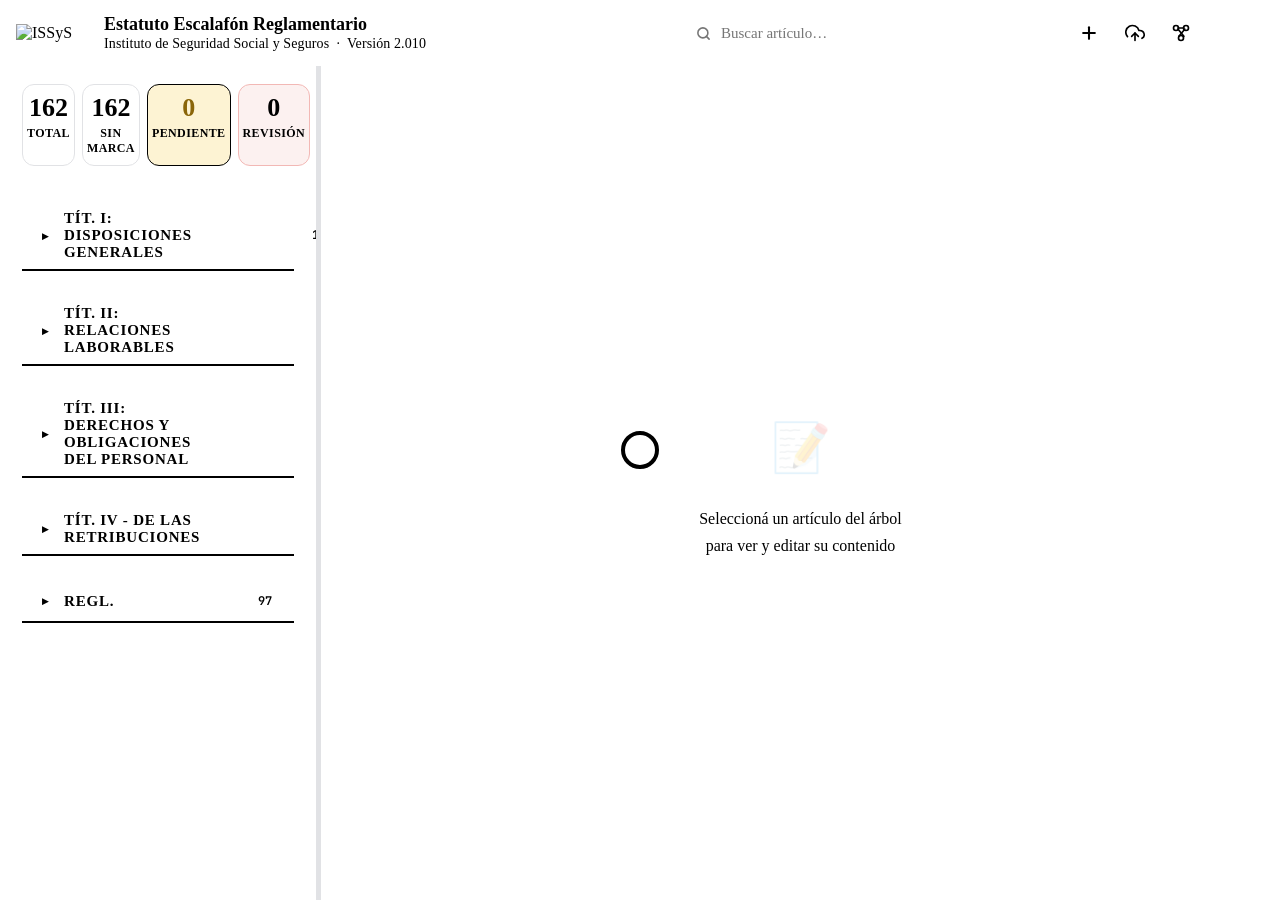
==== public/estatuto/index.html @ 62da5087 "Unificación: Estatuto, herramientas, documentación EGM y ajustes de ingreso Co-Authored-By: Claude O" ====
<!DOCTYPE html>
<html lang="es">
<head>
<meta charset="UTF-8">
<meta name="viewport" content="width=device-width,initial-scale=1">
<title>Estatuto — Sistemas ISSyS</title>
<meta name="theme-color" content="#4657A0">
<link rel="icon" type="image/png" href="/shared/marca/issys-isologo.png">
<link rel="preconnect" href="https://fonts.googleapis.com">
<link rel="preconnect" href="https://fonts.gstatic.com" crossorigin>
<link href="https://fonts.googleapis.com/css2?family=Encode+Sans+Condensed:wght@300;400;600;900&family=JetBrains+Mono:wght@400;600;700&display=swap" rel="stylesheet">
<style>
*{box-sizing:border-box;margin:0;padding:0}
:root{
  /* Paleta ISSyS BrandBook 2023 */
  --issys-verde:#59B57E;
  --issys-azul:#4657A0;
  --issys-gris:#878787;
  --issys-gris-cl:#C6C6C6;
  --issys-amarillo:#F9D76B;

  /* Tokens de UI mapeados a marca */
  --navy:#4657A0;--navy2:#3a4a88;--navy3:#5566b8;
  --accent:#59B57E;--accent2:#7dcf9a;
  --bg:#F4F4F4;--white:#fff;
  --border:#C6C6C6;--text:#1A1A1A;--muted:#878787;
  --green:#59B57E;--green-bg:#edf8f2;--green-bd:#9dd8b6;
  --red:#D32F2F;--red-bg:#fdf0ee;--red-bd:#e8a8a0;
  --blue-bg:#ebedf8;--blue:#4657A0;--blue-bd:#a0aacc;
  --warn:#b88a00;--warn-bg:#fdf8ed;--warn-bd:#e8d080;
  --purple:#6a309a;--purple-bg:#f5eeff;--purple-bd:#c8a8e8;
  --pnl-w:960px;
  --font-serif:'Lora',Georgia,serif;
  --font-sans:'Encode Sans Condensed',sans-serif;
  --font-mono:'JetBrains Mono',monospace;
  --shadow-sm:0 1px 3px rgba(70,87,160,.07);
  --shadow-md:0 4px 16px rgba(70,87,160,.11);
  --shadow-lg:0 8px 32px rgba(70,87,160,.18);
}
body{font-family:var(--font-sans);font-weight:300;background:var(--bg);color:var(--text);min-height:100vh}
h1,h2,h3{font-family:var(--font-sans);font-weight:900;color:var(--issys-azul)}
h4,h5{font-family:var(--font-sans);font-weight:600}
label{font-family:var(--font-sans);font-weight:600;font-size:14px;color:var(--muted)}
button{font-family:var(--font-sans)}

/* HEADER */
.hdr{background:var(--navy);color:#fff;padding:0 24px;height:66px;display:flex;align-items:center;gap:18px;box-shadow:0 2px 20px rgba(70,87,160,.45);position:sticky;top:0;z-index:100;border-bottom:1.5px solid rgba(89,181,126,.2)}
.hdr::after{content:'';position:absolute;bottom:0;left:0;right:0;height:1.5px;background:linear-gradient(90deg,transparent 0%,rgba(89,181,126,.6) 30%,rgba(89,181,126,.6) 70%,transparent 100%);pointer-events:none}
.hdr-logo{width:44px;height:44px;object-fit:contain;flex-shrink:0}
.hdr-info{flex:1}
.hdr-title{font-family:var(--font-sans);font-size:15px;font-weight:900;letter-spacing:.4px;color:#fff;line-height:1.2}
.hdr-sub{font-size:11px;opacity:.55;margin-top:3px;font-weight:400;letter-spacing:.1px}
.hdr-btns{display:flex;align-items:center;gap:6px;margin-left:auto}
.hdr-btn{position:relative;width:40px;height:40px;padding:0;display:flex;align-items:center;justify-content:center;background:rgba(255,255,255,.08);border:1px solid rgba(255,255,255,.12);border-radius:8px;color:rgba(255,255,255,.8);cursor:pointer;transition:all .18s;flex-shrink:0}
.hdr-btn:hover{background:rgba(255,255,255,.16);border-color:rgba(255,255,255,.22);color:#fff;transform:translateY(-1px)}
.hdr-btn.accent{background:rgba(89,181,126,.18);border-color:rgba(89,181,126,.35);color:var(--accent2)}
.hdr-btn.accent:hover{background:rgba(89,181,126,.28);color:#fff}
.hdr-btn::after{content:attr(data-tooltip);position:absolute;top:calc(100% + 10px);left:50%;transform:translateX(-50%);background:var(--navy);border:1px solid rgba(255,255,255,.1);color:#fff;padding:5px 10px;border-radius:6px;font-size:11px;font-weight:600;white-space:nowrap;opacity:0;pointer-events:none;transition:opacity .18s;z-index:1000}
.hdr-btn:hover::after{opacity:1}
.hdr-sep{width:1px;height:28px;background:rgba(255,255,255,.12);margin:0 2px}
@keyframes spin{to{transform:rotate(360deg)}}
.spin-ico{animation:spin .7s linear infinite;display:block}

/* LAYOUT */
.main{display:flex;height:calc(100vh - 66px);overflow:hidden}
.tree-pnl{flex:1;overflow-y:auto;padding:18px 22px 50px;min-width:0;background:var(--bg)}
.tree-pnl::-webkit-scrollbar{width:5px}
.tree-pnl::-webkit-scrollbar-track{background:transparent}
.tree-pnl::-webkit-scrollbar-thumb{background:var(--border);border-radius:3px}
.edit-pnl{width:var(--pnl-w);flex-shrink:0;background:var(--white);border-left:1px solid var(--border);overflow-y:auto;display:flex;flex-direction:column}
.edit-pnl::-webkit-scrollbar{width:5px}
.edit-pnl::-webkit-scrollbar-track{background:transparent}
.edit-pnl::-webkit-scrollbar-thumb{background:var(--border);border-radius:3px}

/* SEARCH BAR (header) */
.hdr-search{display:flex;align-items:center;gap:10px;background:rgba(255,255,255,.07);border:1px solid rgba(255,255,255,.13);border-radius:8px;padding:8px 14px;width:360px;flex-shrink:0;transition:all .2s}
.hdr-search:focus-within{background:rgba(255,255,255,.12);border-color:rgba(89,181,126,.45);box-shadow:0 0 0 3px rgba(89,181,126,.1)}
.hdr-search-ico{color:rgba(255,255,255,.4);flex-shrink:0}
.hdr-search-input{border:none;outline:none;background:transparent;color:#fff;font-size:13px;flex:1;min-width:0;font-family:var(--font-sans)}
.hdr-search-input::placeholder{color:rgba(255,255,255,.32)}
.hdr-search-clear{color:rgba(255,255,255,.38);cursor:pointer;font-size:12px;line-height:1;flex-shrink:0;display:none}
.hdr-search-clear:hover{color:#fff}
.hdr-search-clear.visible{display:block}

/* TREE */
.section-header{display:flex;align-items:center;gap:10px;padding:12px 14px 8px;margin:16px 0 6px;border-bottom:2px solid var(--issys-verde);cursor:pointer;user-select:none;border-radius:5px 5px 0 0;transition:background .15s}
.section-header:hover{background:rgba(70,87,160,.04)}
.section-tgl{width:18px;height:18px;border-radius:50%;border:1.5px solid var(--navy2);display:flex;align-items:center;justify-content:center;font-size:9px;color:var(--navy2);flex-shrink:0;transition:transform .22s}
.section-tgl.open{transform:rotate(90deg)}
.section-label{font-family:var(--font-sans);font-size:13.5px;font-weight:900;text-transform:uppercase;letter-spacing:1px;color:var(--navy);flex:1}
.section-count{font-family:var(--font-mono);font-size:10px;font-weight:600;padding:2px 8px;border-radius:20px;background:rgba(70,87,160,.1);color:var(--blue);border:1px solid rgba(70,87,160,.2);line-height:1.6;flex-shrink:0}
.cap-count{font-family:var(--font-mono);font-size:10px;font-weight:600;padding:1px 6px;border-radius:20px;background:#eeeeee;color:var(--muted);border:1px solid var(--border);line-height:1.6;flex-shrink:0}
.section-body{overflow:hidden;transition:max-height .28s ease,opacity .22s;max-height:6000px;opacity:1}
.section-body.collapsed{max-height:0;opacity:0}

.cap-header{display:flex;align-items:center;gap:8px;padding:7px 14px 5px 20px;cursor:pointer;user-select:none;margin:2px 0;border-radius:6px;transition:background .15s}
.cap-header:hover{background:rgba(70,87,160,.04)}
.cap-header:hover .cap-label{text-decoration:underline;text-underline-offset:2px}
.cap-tgl{width:14px;height:14px;border-radius:50%;border:1.5px solid #a0aacc;display:flex;align-items:center;justify-content:center;font-size:7px;color:#a0aacc;flex-shrink:0;transition:transform .22s}
.cap-tgl.open{transform:rotate(90deg)}
.cap-label{font-size:13px;font-weight:600;color:var(--navy2);flex:1;letter-spacing:1px}
.cap-body{overflow:hidden;transition:max-height .25s ease,opacity .2s;max-height:3000px;opacity:1}
.cap-body.collapsed{max-height:0;opacity:0}

/* ARTICLE NODE */
.art-node{margin:3px 0;padding-left:32px}
.art-card{display:inline-flex;align-items:flex-start;gap:8px;padding:7px 12px 7px 11px;border-radius:8px;border:1px solid rgba(89,181,126,.35);cursor:pointer;background:linear-gradient(135deg,#4a9a6a 0%,#59B57E 100%);box-shadow:var(--shadow-sm);transition:all .15s;max-width:520px;width:100%;user-select:none}
.art-card:hover{transform:translateY(-1px);box-shadow:0 4px 14px rgba(89,181,126,.3);border-color:rgba(89,181,126,.6);background:linear-gradient(135deg,#59B57E 0%,#6ac58e 100%)}
.art-card.active{background:linear-gradient(135deg,#4657A0 0%,#59B57E 100%);border-color:var(--issys-verde);box-shadow:0 0 0 2px rgba(89,181,126,.4),0 4px 14px rgba(89,181,126,.2);transform:translateY(-1px)}
.art-card.modified{border-color:var(--warn);background:linear-gradient(135deg,#59B57E 0%,#4a9a6a 100%);box-shadow:inset 0 0 0 2px var(--warn)}
.art-card.modified.active{border-color:var(--warn);box-shadow:0 0 0 2px var(--warn),0 4px 14px rgba(89,181,126,.2)}
.art-ico{display:none}
.art-label{font-size:13px;font-weight:600;line-height:1.4;color:#fff;flex:1}
.art-num{font-family:var(--font-mono);font-size:13px;font-weight:600;color:rgba(255,255,255,.8);min-width:22px;text-align:right;flex-shrink:0;margin-top:0}
.art-card-btns{display:flex;gap:3px;margin-left:4px;flex-shrink:0;opacity:0;transition:opacity .15s}
.art-node:hover .art-card-btns,.art-card.active .art-card-btns{opacity:1}
.art-card-btn{font-size:10px;padding:2px 7px;border-radius:4px;border:1px solid;cursor:pointer;font-weight:600;line-height:1.4;background:transparent;white-space:nowrap;transition:background .12s;font-family:var(--font-sans)}
.art-card-btn-move{color:#2a7a38;border-color:#9dd8b6}.art-card-btn-move:hover{background:var(--green-bg)}
.art-card-btn-edit{color:var(--blue);border-color:#a0aacc}.art-card-btn-edit:hover{background:var(--blue-bg)}
.art-card-btn-del{color:var(--red);border-color:#e8a8a0}.art-card-btn-del:hover{background:var(--red-bg)}
/* Icon-only buttons: text hidden, shown on hover */
.btn-lbl{display:none;font-size:inherit}
button:hover .btn-lbl{display:inline}
.ep-btn:hover .btn-lbl{display:inline}
.graph-chip-del{margin-left:2px;cursor:pointer;color:var(--red-bd);font-weight:700}
.graph-chip-del:hover{color:var(--red)}
.graph-chip-ico{display:flex}
.ep-btn .graph-chip-ico svg{stroke:var(--green)}
/* Section / Cap edit-delete buttons */
.hdr-sec-acts,.hdr-cap-acts{display:flex;gap:3px;flex-shrink:0;opacity:0;transition:opacity .15s}
.section-header:hover .hdr-sec-acts,.cap-header:hover .hdr-cap-acts{opacity:1}
.hdr-sec-btn{font-size:10px;padding:2px 6px;border-radius:4px;border:1px solid;cursor:pointer;font-weight:600;line-height:1.4;background:transparent;transition:background .12s}
.hdr-sec-btn-edit{color:var(--blue);border-color:#a0aacc}.hdr-sec-btn-edit:hover{background:var(--blue-bg)}
.hdr-sec-btn-del{color:var(--red);border-color:#e8a8a0}.hdr-sec-btn-del:hover{background:var(--red-bg)}
/* Association display */
.ep-assoc{font-size:11.5px;padding:6px 0 2px;display:flex;align-items:center;gap:8px;flex-wrap:wrap;color:var(--muted)}
.ep-assoc .ep-btn{padding:3px 9px;font-size:11px}
.art-pill{font-family:var(--font-mono);font-size:9px;font-weight:600;padding:2px 7px;border-radius:10px;flex-shrink:0;margin-top:2px}
.pill-ok{background:var(--green-bg);color:var(--green);border:1px solid var(--green-bd)}
.pill-mod{background:var(--warn-bg);color:var(--warn);border:1px solid var(--warn-bd)}

/* EDIT PANEL */
.ep-empty{flex:1;display:flex;flex-direction:column;align-items:center;justify-content:center;gap:16px;color:var(--muted);font-size:14px;text-align:center;padding:32px}
.ep-empty .ico{font-size:48px;opacity:.18}
.ep-empty div{font-family:var(--font-serif);font-style:italic;line-height:1.7}

.ep-header{padding:20px 28px 16px;border-bottom:1px solid var(--border);position:sticky;top:0;background:var(--white);z-index:5}
.ep-breadcrumb{font-size:13px;color:var(--muted);font-weight:600;text-transform:uppercase;letter-spacing:.6px;margin-bottom:10px;display:flex;align-items:center;gap:6px}
.ep-bread-sep{opacity:.35}
.ep-title{font-family:var(--font-sans);font-size:18px;font-weight:900;line-height:1.3;color:var(--navy);margin-bottom:12px;display:flex;align-items:center;gap:10px;flex-wrap:wrap}
.ep-actions{display:flex;gap:7px;flex-wrap:wrap}
.ep-btn{display:flex;align-items:center;gap:7px;padding:8px 15px;border-radius:4px;border:1px solid var(--blue-bd);font-size:13px;font-weight:600;cursor:pointer;transition:all .15s;background:var(--blue-bg);color:var(--navy2);font-family:var(--font-sans)}
.ep-btn:hover{background:#dde2f5;box-shadow:var(--shadow-sm);transform:translateY(-1px)}
.ep-btn svg{flex-shrink:0;stroke:var(--navy2)}
.ep-icon-btn{position:relative;width:38px;height:38px;padding:0;display:flex;align-items:center;justify-content:center;background:var(--blue-bg);border:1px solid var(--blue-bd);border-radius:8px;color:var(--navy2);cursor:pointer;transition:all .15s;flex-shrink:0}
.ep-icon-btn:hover{background:#dde2f5;box-shadow:var(--shadow-sm);transform:translateY(-1px)}
.ep-icon-btn svg{stroke:var(--navy2)}
.ep-icon-btn::after{content:attr(data-tooltip);position:absolute;top:calc(100% + 8px);left:50%;transform:translateX(-50%);background:var(--navy);color:#fff;padding:5px 10px;border-radius:6px;font-size:11px;font-weight:600;white-space:nowrap;opacity:0;pointer-events:none;transition:opacity .18s;z-index:1000}
.ep-icon-btn:hover::after{opacity:1}

.ep-body{padding:16px 28px;flex:1}
.ep-sec{font-size:14px;font-weight:700;text-transform:uppercase;letter-spacing:1px;color:var(--navy);margin-bottom:10px;margin-top:22px;font-family:var(--font-sans)}
.ep-sec:first-child{margin-top:0}
.ep-btn-regl{min-width:160px;justify-content:center}
.comment-avatar{width:26px;height:26px;border-radius:50%;background:var(--green);color:#fff;font-size:10px;font-weight:700;display:inline-flex;align-items:center;justify-content:center;flex-shrink:0;cursor:default;position:relative;vertical-align:middle;font-family:var(--font-sans)}
.comment-avatar[title]:hover::after{content:attr(title);position:absolute;top:calc(100% + 5px);left:50%;transform:translateX(-50%);background:var(--navy);color:#fff;padding:4px 9px;border-radius:6px;font-size:11px;font-weight:600;white-space:nowrap;z-index:100;pointer-events:none}
/* SLIDESHOW */
.ss-overlay{position:fixed;inset:0;z-index:9000;background:linear-gradient(160deg,#2a3570 0%,#4657A0 55%,#354490 100%);display:flex;flex-direction:column;color:#fff;font-family:var(--font-sans)}
.ss-hdr{display:flex;align-items:center;justify-content:space-between;padding:14px 36px;background:linear-gradient(135deg,#4a9a6a 0%,#59B57E 100%);box-shadow:0 1px 0 rgba(255,255,255,.1),0 4px 20px rgba(0,0,0,.25);flex-shrink:0;gap:16px;position:relative;z-index:1}
.ss-hdr-left{display:flex;align-items:center;gap:16px}
.ss-hdr-logo{width:48px;height:48px;object-fit:contain;animation:ss-logo-fade 18s ease-in-out infinite}
@keyframes ss-logo-fade{
  0%,65%{opacity:1;transform:scale(1);filter:blur(0px)}
  78%{opacity:0;transform:scale(.82);filter:blur(4px)}
  88%{opacity:0;transform:scale(.82);filter:blur(4px)}
  98%{opacity:1;transform:scale(1.04);filter:blur(0px)}
  100%{opacity:1;transform:scale(1);filter:blur(0px)}
}
.ss-hdr-title{font-family:var(--font-sans);font-size:15px;font-weight:900;color:#fff;line-height:1.2}
.ss-hdr-sub{font-size:12px;color:rgba(255,255,255,.5);margin-top:2px}
.ss-hdr-right{display:flex;align-items:center;gap:10px}
.ss-progress{font-family:var(--font-mono);font-size:13px;font-weight:600;color:rgba(255,255,255,.4);background:rgba(255,255,255,.07);padding:4px 14px;border-radius:20px;letter-spacing:.5px}
.ss-close{background:rgba(150,60,60,.45);border:1px solid rgba(180,80,80,.3);color:#fff;width:30px;height:30px;border-radius:7px;cursor:pointer;font-size:14px;display:flex;align-items:center;justify-content:center;transition:all .15s}
.ss-close:hover{background:rgba(150,60,60,.7);border-color:rgba(180,80,80,.5);box-shadow:0 2px 10px rgba(150,60,60,.35)}
.ss-main{flex:1;display:flex;overflow:hidden;min-height:0;position:relative;z-index:1}
.ss-left{width:36%;min-width:280px;max-width:440px;padding:48px 48px 40px 56px;display:flex;flex-direction:column;border-right:1px solid rgba(255,255,255,.06);background:rgba(0,0,0,.15);overflow-y:auto;flex-shrink:0}
.ss-ctx-label{font-size:10px;font-weight:800;text-transform:uppercase;letter-spacing:2.5px;color:rgba(255,255,255,.25);margin-bottom:5px}
.ss-ctx-titulo{font-family:var(--font-serif);font-size:13px;font-weight:600;color:rgba(255,255,255,.6);text-transform:uppercase;letter-spacing:.5px;line-height:1.4;margin-bottom:3px}
.ss-ctx-capitulo{font-family:var(--font-serif);font-size:13px;font-weight:400;font-style:italic;color:rgba(255,255,255,.38);letter-spacing:.4px;line-height:1.4;margin-bottom:32px}
.ss-divider{width:32px;height:2px;background:linear-gradient(90deg,var(--accent),rgba(89,181,126,.15));border-radius:1px;margin-bottom:24px}
.ss-num-row{display:flex;align-items:center;gap:14px;margin-bottom:16px}
.ss-num{font-family:var(--font-mono);font-size:18px;font-weight:600;color:rgba(255,255,255,.5);letter-spacing:0;line-height:1}
.ss-status{display:inline-flex;align-items:center;gap:7px;font-size:11px;font-weight:800;text-transform:uppercase;letter-spacing:1.2px;padding:5px 13px;border-radius:20px;width:fit-content;font-family:var(--font-sans)}
.ss-status-none{background:rgba(255,255,255,.07);color:rgba(255,255,255,.38);border:1px solid rgba(255,255,255,.12)}
.ss-status-pending{background:rgba(249,215,107,.2);color:#F9D76B;border:1px solid rgba(249,215,107,.55)}
.ss-status-review{background:rgba(184,48,48,.15);color:#e87878;border:1px solid rgba(184,48,48,.38)}
.ss-status-approved{background:rgba(26,110,54,.15);color:#7adaa0;border:1px solid rgba(26,110,54,.38)}
.ss-title{font-family:var(--font-serif);font-size:34px;font-weight:700;line-height:1.3;color:rgba(255,255,255,.9);flex:1}
.ss-refs{display:flex;flex-direction:column;gap:8px;margin-top:32px;padding-top:24px;border-top:1px solid rgba(255,255,255,.07)}
.ss-ref-btn{display:flex;align-items:center;gap:8px;padding:10px 14px;background:rgba(255,255,255,.05);border:1px solid rgba(255,255,255,.1);border-radius:8px;color:rgba(255,255,255,.65);font-size:12px;font-weight:600;cursor:pointer;transition:all .15s;text-align:left;width:100%;font-family:var(--font-sans)}
.ss-ref-btn:hover{background:rgba(255,255,255,.11);color:#fff}
.ss-right{flex:1;padding:48px 64px 40px;overflow-y:auto;min-width:0}
.ss-right::-webkit-scrollbar{width:5px}
.ss-right::-webkit-scrollbar-track{background:transparent}
.ss-right::-webkit-scrollbar-thumb{background:rgba(255,255,255,.18);border-radius:3px}
.ss-right::-webkit-scrollbar-thumb:hover{background:rgba(255,255,255,.32)}
.ss-left::-webkit-scrollbar{width:5px}
.ss-left::-webkit-scrollbar-track{background:transparent}
.ss-left::-webkit-scrollbar-thumb{background:rgba(255,255,255,.18);border-radius:3px}
.ss-left::-webkit-scrollbar-thumb:hover{background:rgba(255,255,255,.32)}
.ss-text-body{font-family:var(--font-serif);font-size:28px;font-weight:400;line-height:1.8;color:rgba(255,255,255,.86);word-break:break-word}
.ss-text-body ul,.ss-text-body ol{margin:.5em 0 .5em 1.8em}
.ss-text-body li{margin:.3em 0}
.ss-text-body b,.ss-text-body strong{font-weight:700;color:#fff}
.ss-inciso-txt ul,.ss-inciso-txt ol{margin:.4em 0 .4em 1.6em}
.ss-inciso-txt li{margin:.2em 0}
.ss-inciso-txt b,.ss-inciso-txt strong{font-weight:700;color:#fff}
.ss-incisos{margin-top:36px;padding-top:30px;border-top:1px solid rgba(255,255,255,.07)}
.ss-inciso-row{display:flex;gap:16px;margin-bottom:24px}
.ss-inciso-letra{font-family:var(--font-mono);font-weight:700;color:var(--accent);font-size:24px;min-width:30px;flex-shrink:0;padding-top:4px}
.ss-inciso-nombre{font-family:var(--font-sans);font-size:10px;font-weight:800;text-transform:uppercase;letter-spacing:1.2px;color:rgba(255,255,255,.4);margin-bottom:6px}
.ss-inciso-txt{font-family:var(--font-serif);font-size:26px;font-weight:400;line-height:1.8;color:rgba(255,255,255,.78)}
.ss-footer{display:flex;align-items:center;justify-content:space-between;padding:14px 56px;flex-shrink:0;border-top:1px solid rgba(255,255,255,.06);background:rgba(0,0,0,.18);position:relative;z-index:1}
.ss-nav-btn{display:flex;align-items:center;gap:8px;padding:10px 24px;background:linear-gradient(135deg,#4a9a6a 0%,#59B57E 100%);border:1px solid rgba(89,181,126,.4);border-radius:8px;color:#fff;font-size:13px;font-weight:400;cursor:pointer;transition:all .15s;font-family:var(--font-sans)}
.ss-nav-btn:hover:not(:disabled){background:linear-gradient(135deg,#59B57E 0%,#6ac58e 100%);border-color:rgba(89,181,126,.7)}
.ss-nav-btn:disabled{opacity:.15;cursor:not-allowed}
.ss-counter{font-family:var(--font-mono);font-size:13px;font-weight:600;color:rgba(255,255,255,.35)}
.ss-ref-chip{display:inline;background:rgba(89,181,126,.15);border:1px solid rgba(89,181,126,.4);border-radius:5px;padding:2px 8px;white-space:nowrap;cursor:pointer;transition:background .15s}
.ss-ref-chip:hover{background:rgba(89,181,126,.28);border-color:rgba(89,181,126,.65)}
.ss-ref-chip-text{color:#ffffff;font-weight:600;font-family:var(--font-sans)}
.ss-ref-chip-num{color:var(--accent2);font-weight:700;font-size:.88em;margin-left:3px}
.ep-textarea{width:100%;min-height:260px;font-family:var(--font-serif);font-size:15px;line-height:1.8;color:var(--text);border:1px solid var(--border);border-radius:8px;padding:14px 16px;resize:vertical;outline:none;transition:border-color .15s,box-shadow .15s;background:#ffffff}
.ep-textarea:focus{border-color:var(--navy2);background:#fff;box-shadow:0 0 0 3px rgba(70,87,160,.08)}
.ep-textarea.modified{border-color:var(--accent);background:var(--warn-bg)}

/* COMMENTS */
.comment-list{display:flex;flex-direction:column;gap:8px;margin-bottom:10px}
.comment-item{border:1px solid var(--border);border-radius:8px;padding:10px 14px;background:#ffffff}
.comment-item.resolved{opacity:.45;background:#f2f2f2}
.comment-meta{display:flex;align-items:center;gap:8px;margin-bottom:5px}
.comment-author{font-size:11px;font-weight:700;color:var(--navy2);font-family:var(--font-sans)}
.comment-date{font-size:10px;color:var(--muted)}
.comment-type{font-size:9px;font-weight:700;padding:1px 6px;border-radius:10px;font-family:var(--font-sans)}
.type-obs{background:var(--blue-bg);color:var(--blue);border:1px solid var(--blue-bd)}
.type-prop{background:var(--green-bg);color:var(--green);border:1px solid var(--green-bd)}
.type-duda{background:var(--warn-bg);color:var(--warn);border:1px solid var(--warn-bd)}
.type-ref{background:var(--purple-bg);color:var(--purple);border:1px solid var(--purple-bd)}
.comment-text{font-size:13px;line-height:1.65;color:var(--text)}
.comment-actions{display:flex;gap:5px;margin-top:8px}
.comment-btn{font-size:10px;padding:2px 9px;border-radius:5px;border:1px solid;cursor:pointer;font-weight:600;transition:background .12s;font-family:var(--font-sans)}
.cbtn-resolve{background:var(--green-bg);color:var(--green);border-color:var(--green-bd)}
.cbtn-del{background:var(--red-bg);color:var(--red);border-color:var(--red-bd)}
.cbtn-edit{background:var(--blue-bg);color:var(--blue);border-color:var(--blue-bd)}
.cbtn-ok{background:var(--green-bg);color:var(--green);border-color:var(--green-bd)}

.add-comment-box{border:1.5px dashed #C6C6C6;border-radius:8px;padding:12px 14px;background:#f0f2f8}
.add-comment-row{display:flex;gap:8px;margin-bottom:10px;flex-wrap:wrap}
.add-comment-sel{font-size:12px;padding:5px 10px;border:1px solid var(--border);border-radius:6px;color:var(--text);background:#fff;cursor:pointer;outline:none;font-family:var(--font-sans)}
.add-comment-ta{width:100%;font-family:var(--font-serif);font-size:13px;line-height:1.65;border:1px solid var(--border);border-radius:7px;padding:9px 12px;resize:vertical;min-height:70px;outline:none}
.add-comment-ta:focus{border-color:var(--navy2);box-shadow:0 0 0 3px rgba(70,87,160,.08)}
.add-comment-submit{display:flex;align-items:center;gap:6px;padding:7px 14px;background:var(--issys-verde);color:#fff;border:none;border-radius:4px;font-size:12px;font-weight:600;cursor:pointer;transition:background .15s;font-family:var(--font-sans)}
.add-comment-submit:hover{background:#4a9a6a}

/* FLAGS */
.flag-badge{display:inline-flex;align-items:center;gap:5px;padding:3px 10px;border-radius:10px;font-size:11px;font-weight:700;margin-top:6px;font-family:var(--font-sans)}
.flag-pending{background:var(--warn-bg);color:var(--warn);border:1px solid var(--warn-bd)}
.flag-approved{background:var(--green-bg);color:var(--green);border:1px solid var(--green-bd)}
.flag-review{background:var(--red-bg);color:var(--red);border:1px solid var(--red-bd)}
.art-card.flag-pending{border-color:var(--warn);box-shadow:inset 0 0 0 2px var(--warn)}
.art-card.flag-approved{border-color:rgba(255,255,255,.5);box-shadow:inset 0 0 0 2px rgba(255,255,255,.4)}
.art-card.flag-review{border-color:var(--red);box-shadow:inset 0 0 0 2px var(--red)}
.art-card.flag-pending.active{box-shadow:0 0 0 2px var(--warn),0 4px 14px rgba(89,181,126,.2)}
.art-card.flag-approved.active{box-shadow:0 0 0 2px rgba(255,255,255,.6),0 4px 14px rgba(89,181,126,.2)}
.art-card.flag-review.active{box-shadow:0 0 0 2px var(--red),0 4px 14px rgba(89,181,126,.2)}
.flag-dropdown{position:relative}
.flag-menu{position:absolute;top:calc(100% + 6px);left:0;background:#fff;border:1px solid var(--border);border-radius:10px;box-shadow:var(--shadow-lg);z-index:600;min-width:170px;overflow:hidden;display:none}
.flag-menu-item{display:flex;align-items:center;gap:10px;padding:10px 16px;font-size:14px;font-weight:400;cursor:pointer;background:none;border:none;width:100%;text-align:left;color:var(--text);transition:background .12s;font-family:var(--font-sans)}
.flag-menu-item:hover{background:var(--blue-bg)}
.flag-menu-item.active-flag{background:var(--blue-bg);color:var(--navy2)}

/* KPI BAR */
.kpi-bar{display:grid;grid-template-columns:repeat(5,1fr);gap:7px;padding:0 0 16px;position:sticky;top:0;background:var(--bg);z-index:9}
.kpi-card{background:var(--white);border-radius:10px;padding:10px 4px 9px;text-align:center;border:1px solid var(--border);cursor:pointer;transition:all .15s;box-shadow:var(--shadow-sm)}
.kpi-card:hover{transform:translateY(-2px);box-shadow:var(--shadow-md)}
.kpi-card.kpi-active{transform:translateY(-2px);box-shadow:0 0 0 2px var(--navy2),var(--shadow-md)}
.kpi-card.kpi-pending.kpi-active{box-shadow:0 0 0 2px var(--warn),var(--shadow-md)}
.kpi-card.kpi-review.kpi-active{box-shadow:0 0 0 2px var(--red),var(--shadow-md)}
.kpi-card.kpi-approved.kpi-active{box-shadow:0 0 0 2px var(--green),var(--shadow-md)}
.kpi-val{font-family:var(--font-mono);font-size:21px;font-weight:600;line-height:1;color:var(--text)}
.kpi-lbl{font-size:8.5px;font-weight:700;text-transform:uppercase;letter-spacing:.6px;color:var(--muted);margin-top:5px;font-family:var(--font-sans)}
.kpi-card.kpi-pending{border-color:var(--warn-bd);background:var(--warn-bg)}.kpi-card.kpi-pending .kpi-val{color:var(--warn)}
.kpi-card.kpi-review{border-color:var(--red-bd);background:var(--red-bg)}.kpi-card.kpi-review .kpi-val{color:var(--red)}
.kpi-card.kpi-approved{border-color:var(--green-bd);background:var(--green-bg)}.kpi-card.kpi-approved .kpi-val{color:var(--green)}

/* HIGHLIGHT */
.hl{background:#fde68a;border-radius:2px}

/* HIDDEN / NO RESULTS */
.no-results{padding:24px;text-align:center;color:var(--muted);font-size:13px;font-style:italic}

/* RESIZE HANDLE */
.resize-handle{width:4px;cursor:col-resize;background:var(--border);flex-shrink:0;transition:background .15s;position:relative;z-index:10}
.resize-handle:hover,.resize-handle.dragging{background:var(--navy2)}

/* ADD ARTICLE MODAL */
.modal-overlay{position:fixed;inset:0;background:rgba(70,87,160,.55);backdrop-filter:blur(4px);z-index:1000;display:flex;align-items:center;justify-content:center}
.modal-box{background:#fff;border-radius:14px;padding:28px 32px;width:540px;max-width:95vw;box-shadow:0 16px 48px rgba(70,87,160,.3)}
.modal-title{font-family:var(--font-sans);font-size:16px;font-weight:900;color:var(--navy);margin-bottom:20px;display:flex;align-items:center;gap:10px}
.modal-field{margin-bottom:16px}
.modal-label{font-size:10px;font-weight:700;text-transform:uppercase;letter-spacing:.8px;color:var(--muted);margin-bottom:6px;display:block;font-family:var(--font-sans)}
.modal-input{width:100%;font-family:var(--font-sans);font-size:13.5px;padding:9px 13px;border:1px solid var(--border);border-radius:8px;outline:none;color:var(--text);transition:all .15s}
.modal-input:focus{border-color:var(--navy2);box-shadow:0 0 0 3px rgba(70,87,160,.08)}
.modal-textarea{width:100%;font-family:var(--font-serif);font-size:14px;padding:10px 13px;border:1px solid var(--border);border-radius:8px;outline:none;color:var(--text);min-height:120px;resize:vertical;transition:border-color .15s}
.modal-textarea:focus{border-color:var(--navy2);box-shadow:0 0 0 3px rgba(70,87,160,.08)}
.modal-actions{display:flex;gap:8px;justify-content:flex-end;margin-top:22px}
.modal-btn-cancel{padding:8px 18px;border:1px solid var(--border);border-radius:4px;background:var(--bg);color:var(--muted);font-size:13px;font-weight:600;cursor:pointer;transition:background .12s;font-family:var(--font-sans)}
.modal-btn-cancel:hover{background:#eeeeee}
.modal-btn-ok{padding:8px 20px;border:none;border-radius:4px;background:var(--issys-verde);color:#fff;font-size:13px;font-weight:600;cursor:pointer;transition:background .15s;font-family:var(--font-sans)}
.modal-btn-ok:hover{background:var(--navy2)}
.ep-btn-move{background:var(--blue-bg);color:var(--navy2);border-color:var(--blue-bd)}.ep-btn-move:hover{background:#dde2f5}
.ep-btn:disabled{opacity:.4;cursor:not-allowed}
.ep-editor{width:100%;min-height:260px;font-family:var(--font-serif);font-size:16px;line-height:1.8;color:var(--text);border:1px solid var(--border);border-radius:8px;padding:14px 16px;outline:none;transition:border-color .15s,box-shadow .15s;background:#ffffff;white-space:pre-wrap;word-break:break-word;overflow-wrap:break-word;cursor:text}
.ep-editor:focus{border-color:var(--navy2);background:#fff;box-shadow:0 0 0 3px rgba(70,87,160,.08)}
.ep-editor.dirty{border-color:var(--accent);background:var(--warn-bg)}
.ep-editor b,.ep-editor strong,.inciso-edit-editor b,.inciso-edit-editor strong{font-weight:700}
.ep-editor ol li::marker{font-weight:700}

/* FORMAT TOOLBAR */
.fmt-toolbar{position:fixed;z-index:9999;display:none;align-items:center;gap:2px;background:#fff;border:1px solid var(--border);border-radius:10px;padding:5px 8px;box-shadow:0 8px 28px rgba(70,87,160,.18);pointer-events:auto}
.fmt-toolbar::after{content:'';position:absolute;top:100%;left:50%;transform:translateX(-50%);border:5px solid transparent;border-top-color:var(--border)}
.fmt-toolbar::before{content:'';position:absolute;top:calc(100% - 1px);left:50%;transform:translateX(-50%);border:5px solid transparent;border-top-color:#fff;z-index:1}
.fmt-toolbar.visible{display:flex}
.fmt-btn{display:flex;align-items:center;justify-content:center;width:30px;height:30px;padding:0;background:transparent;border:1px solid transparent;border-radius:6px;color:var(--text);font-size:13px;font-weight:700;cursor:pointer;transition:all .12s;line-height:1;flex-shrink:0}
.fmt-btn:hover{background:var(--blue-bg);color:var(--navy2);border-color:var(--blue-bd)}
.fmt-btn.active{background:var(--blue-bg);color:var(--navy2);border-color:var(--blue-bd)}
.fmt-sep{width:1px;height:18px;background:var(--border);margin:0 3px}
.ref-chip{display:inline;background:rgba(70,87,160,.1);border:1px solid rgba(70,87,160,.25);border-radius:4px;padding:1px 6px;white-space:nowrap;user-select:all}
.ref-chip-text{color:var(--navy2);font-weight:600;font-family:var(--font-sans)}
.ref-chip-num{color:var(--blue);font-weight:700;font-size:.9em;cursor:pointer}
.ref-chip-num:hover{text-decoration:underline}
.ref-chip-del{display:inline-flex;align-items:center;justify-content:center;width:14px;height:14px;margin-left:5px;border-radius:50%;background:rgba(184,48,48,.12);color:var(--red);font-size:9px;font-weight:700;line-height:1;cursor:pointer;opacity:0;transition:opacity .12s,background .12s;vertical-align:middle}
.ref-chip:hover .ref-chip-del{opacity:1}
.ref-chip-del:hover{background:rgba(184,48,48,.3)}
.ref-picker-list{max-height:280px;overflow-y:auto;border:1px solid var(--border);border-radius:8px;margin:12px 0 0}
.ref-picker-item{display:flex;align-items:center;gap:10px;padding:10px 16px;cursor:pointer;border-bottom:1px solid var(--border);font-size:13px;transition:background .12s}
.ref-picker-item:last-child{border-bottom:none}
.ref-picker-item:hover{background:var(--blue-bg)}
.ref-picker-num{font-family:var(--font-mono);font-size:11px;font-weight:600;color:var(--navy2);min-width:44px;flex-shrink:0}
.ref-picker-name{flex:1;color:var(--text)}
.ref-picker-loc{font-size:10px;color:var(--muted);margin-top:2px}
/* DROPDOWN NUEVO */
.hdr-dropdown{position:relative}
.hdr-dropdown-menu{position:absolute;top:calc(100% + 8px);right:0;background:#fff;border:1px solid var(--border);border-radius:10px;box-shadow:0 8px 32px rgba(70,87,160,.2);z-index:500;min-width:185px;overflow:hidden;display:none}
.hdr-dropdown-item{display:flex;align-items:center;gap:10px;padding:10px 16px;font-size:13px;font-weight:500;color:var(--text);cursor:pointer;background:none;border:none;width:100%;text-align:left;white-space:nowrap;transition:background .12s;font-family:var(--font-sans)}
.hdr-dropdown-item svg{flex-shrink:0;opacity:.6}
.hdr-dropdown-item:hover{background:var(--blue-bg);color:var(--navy)}
.hdr-dropdown-item:hover svg{opacity:1}
.hdr-dropdown-sep{height:1px;background:var(--border);margin:3px 0}


/* AUTH OVERLAY */
.auth-overlay{position:fixed;inset:0;background:linear-gradient(145deg,var(--navy) 0%,#3a4a88 50%,#2d3a70 100%);z-index:9999;display:flex;align-items:center;justify-content:center}
.boot-loader{position:fixed;inset:0;background:linear-gradient(145deg,var(--navy) 0%,#3a4a88 50%,#2d3a70 100%);z-index:9998;display:flex;align-items:center;justify-content:center}
.boot-spinner{width:38px;height:38px;border:4px solid rgba(255,255,255,.25);border-top-color:#fff;border-radius:50%;animation:boot-spin .8s linear infinite}
@keyframes boot-spin{to{transform:rotate(360deg)}}
.auth-box{background:#fff;border-radius:16px;width:380px;max-width:95vw;box-shadow:0 20px 60px rgba(70,87,160,.5);overflow:hidden}
.auth-header{background:var(--navy);padding:32px 40px 24px;text-align:center;border-bottom:2px solid rgba(89,181,126,.25)}
.auth-header img{width:70px}
.auth-title{font-family:var(--font-serif);font-size:17px;font-weight:700;color:#fff;margin-top:12px;line-height:1.25}
.auth-sub{font-size:11px;color:rgba(255,255,255,.5);margin-top:5px}
.auth-body{padding:28px 40px 36px;background:#ffffff}
.auth-field{margin-bottom:16px}
.auth-label{font-size:10px;font-weight:700;text-transform:uppercase;letter-spacing:.8px;color:var(--muted);margin-bottom:6px;display:block;font-family:var(--font-sans)}
.auth-input{width:100%;font-family:var(--font-sans);font-size:14px;padding:11px 14px;border:1px solid var(--border);border-radius:8px;outline:none;color:var(--text);background:#fff;transition:all .15s}
.auth-input:focus{border-color:var(--navy2);box-shadow:0 0 0 3px rgba(70,87,160,.1)}
.auth-btn{width:100%;padding:12px;background:var(--issys-verde);color:#fff;border:none;border-radius:4px;font-family:var(--font-sans);font-size:14px;font-weight:600;cursor:pointer;transition:background .15s;margin-top:4px;letter-spacing:.2px}
.auth-btn:hover{background:#4a9a6a}
.auth-btn:disabled{opacity:.45;cursor:not-allowed}
.auth-error{background:var(--red-bg);color:var(--red);border:1px solid var(--red-bd);border-radius:8px;padding:9px 14px;font-size:12px;font-weight:600;margin-bottom:14px;display:none;font-family:var(--font-sans)}
.auth-error.visible{display:block}

/* INCISOS */
.inciso-list{display:flex;flex-direction:column;gap:7px;margin-bottom:12px}
.inciso-item{display:flex;align-items:flex-start;gap:10px;padding:10px 13px;border:1px solid var(--border);border-radius:8px;background:#ffffff}
.inciso-letra{font-family:var(--font-mono);font-weight:700;color:var(--navy2);font-size:16px;min-width:26px;padding-top:1px}
.inciso-texto{flex:1;font-family:var(--font-serif);font-size:16px;line-height:1.75;color:var(--text);word-break:break-word}
.inciso-texto b,.inciso-texto strong{font-weight:700}
.inciso-actions{display:flex;gap:4px;flex-shrink:0}
.inciso-btn{font-size:10px;padding:2px 8px;border-radius:4px;border:1px solid;cursor:pointer;font-weight:600;line-height:1.4;background:transparent;transition:background .12s;font-family:var(--font-sans)}
.inciso-btn-edit{color:var(--blue);border-color:#a0aacc}.inciso-btn-edit:hover{background:var(--blue-bg)}
.inciso-btn-del{color:var(--red);border-color:#e8a8a0}.inciso-btn-del:hover{background:var(--red-bg)}
.inciso-btn-ok{color:var(--green);border-color:#9dd8b6}.inciso-btn-ok:hover{background:var(--green-bg)}
.inciso-edit-ta{width:100%;font-family:var(--font-serif);font-size:14px;line-height:1.65;border:1.5px solid var(--navy2);border-radius:6px;padding:6px 10px;outline:none;resize:vertical;min-height:60px}
.inciso-edit-editor{width:100%;font-family:var(--font-serif);font-size:16px;line-height:1.75;border:1.5px solid var(--navy2);border-radius:6px;padding:10px 12px;outline:none;min-height:120px;background:#fff;white-space:pre-wrap;word-break:break-word;overflow-wrap:break-word;cursor:text;box-sizing:border-box}
.inciso-edit-editor:focus{border-color:var(--issys-verde);box-shadow:0 0 0 3px rgba(89,181,126,.15)}
.inciso-add-box{border:1.5px dashed #C6C6C6;border-radius:8px;padding:12px 14px;background:#f0f2f8;margin-top:6px}
.inciso-add-ta{width:100%;font-family:var(--font-serif);font-size:14px;line-height:1.65;border:1px solid var(--border);border-radius:6px;padding:8px 12px;outline:none;resize:vertical;min-height:60px;background:#fff;box-sizing:border-box}
.inciso-add-ta:focus{border-color:var(--navy2);box-shadow:0 0 0 3px rgba(70,87,160,.08)}
.inciso-nombre{font-size:16px;font-weight:600;color:var(--navy2);margin-bottom:3px;font-family:var(--font-serif)}
.inciso-node{display:flex;align-items:center;gap:6px;padding:3px 8px 3px 28px;cursor:pointer;border-radius:5px;transition:background .12s}
.inciso-node:hover{background:rgba(70,87,160,.05)}
.inciso-node-letra{font-family:var(--font-mono);font-size:9px;font-weight:700;color:var(--navy2);min-width:18px}
.inciso-node-nombre{font-size:11px;color:var(--text);white-space:nowrap;overflow:hidden;text-overflow:ellipsis}

/* ROLE BADGE */
.role-badge{display:inline-block;font-size:10px;font-weight:700;padding:2px 9px;border-radius:10px;line-height:1.7;font-family:var(--font-sans)}
.role-admin{background:rgba(106,48,154,.12);color:var(--purple);border:1px solid var(--purple-bd)}
.role-editor{background:var(--blue-bg);color:var(--blue);border:1px solid var(--blue-bd)}
.role-revisor{background:var(--warn-bg);color:var(--warn);border:1px solid var(--warn-bd)}
.role-lector{background:#eeeeee;color:var(--muted);border:1px solid var(--border)}

/* LECTOR: ocultar controles de edición del árbol */
body[data-role="lector"] .hdr-sec-acts,
body[data-role="lector"] .hdr-cap-acts,
body[data-role="lector"] .art-card-btns{display:none!important}

/* USER MANAGEMENT */
.umgmt-table{width:100%;border-collapse:collapse;font-size:12.5px;font-family:var(--font-sans)}
.umgmt-table th{background:var(--bg);padding:8px 12px;text-align:left;font-size:10px;font-weight:700;text-transform:uppercase;letter-spacing:.6px;color:var(--muted)}
.umgmt-table td{padding:9px 12px;border-bottom:1px solid var(--border);vertical-align:middle}
.umgmt-table tr:last-child td{border-bottom:none}
.umgmt-add{background:var(--blue-bg);border:1.5px dashed var(--blue-bd);border-radius:10px;padding:16px 18px;margin-top:16px}
.umgmt-add-title{font-size:12px;font-weight:700;color:var(--navy2);margin-bottom:12px;font-family:var(--font-sans)}
.umgmt-row{display:flex;gap:8px;flex-wrap:wrap;align-items:flex-end}
.umgmt-input{font-family:var(--font-sans);font-size:12.5px;padding:7px 11px;border:1px solid var(--border);border-radius:7px;outline:none;color:var(--text);background:#fff;transition:border-color .15s}
.umgmt-input:focus{border-color:var(--navy2)}
.umgmt-sel{font-family:var(--font-sans);font-size:12.5px;padding:7px 11px;border:1px solid var(--border);border-radius:7px;outline:none;color:var(--text);background:#fff;cursor:pointer}
</style>
<!-- Login único de los Sistemas ISSyS (Google) + capa de nube de Estatuto -->
<link rel="stylesheet" href="/shared/issys.css" data-issys-css>
<script src="/shared/firebase-config.js"></script>
<script src="/shared/auth.js"></script>
<script src="nube.js" data-pagina="editor"></script>
<!-- Identidad común de los Sistemas ISSyS (va después de los estilos propios) -->
<link rel="stylesheet" href="estatuto-marca.css">

</head>
<body>
<div class="hdr">
  <img class="issys-logo" src="/shared/marca/issys-logo-recorte.png" alt="ISSyS">
  <div class="hdr-info">
    <div class="hdr-title">Estatuto Escalafón Reglamentario</div>
    <div class="hdr-sub">Instituto de Seguridad Social y Seguros &nbsp;·&nbsp; <span id="versionDisplay"></span></div>
  </div>
  <div class="hdr-search">
    <svg class="hdr-search-ico" width="15" height="15" viewBox="0 0 24 24" fill="none" stroke="currentColor" stroke-width="2.5" stroke-linecap="round" stroke-linejoin="round"><circle cx="11" cy="11" r="8"/><line x1="21" y1="21" x2="16.65" y2="16.65"/></svg>
    <input class="hdr-search-input" id="searchInput" type="text" placeholder="Buscar artículo…" oninput="onSearch(this.value);this.nextElementSibling.classList.toggle('visible',this.value.length>0)">
    <span class="hdr-search-clear" onclick="clearSearch();this.previousElementSibling.value='';this.classList.remove('visible')">✕</span>
  </div>
  <div class="hdr-btns">
    <div class="hdr-sep"></div>
    <div class="hdr-dropdown" id="nuevoDropdown">
      <button class="hdr-btn" data-tooltip="Nuevo" onclick="toggleNuevoDropdown(event)"><svg width="20" height="20" viewBox="0 0 24 24" fill="none" stroke="currentColor" stroke-width="2.5" stroke-linecap="round"><line x1="12" y1="5" x2="12" y2="19"/><line x1="5" y1="12" x2="19" y2="12"/></svg></button>
      <div class="hdr-dropdown-menu" id="nuevoDropdownMenu">
        <button class="hdr-dropdown-item" onclick="closeNuevo();openAddTituloModal()"><svg width="18" height="18" viewBox="0 0 24 24" fill="none" stroke="currentColor" stroke-width="1.8" stroke-linecap="round" stroke-linejoin="round"><path d="M14 2H6a2 2 0 0 0-2 2v16a2 2 0 0 0 2 2h12a2 2 0 0 0 2-2V8z"/><polyline points="14 2 14 8 20 8"/><line x1="16" y1="13" x2="8" y2="13"/><line x1="16" y1="17" x2="8" y2="17"/><line x1="10" y1="9" x2="8" y2="9"/></svg> Título</button>
        <button class="hdr-dropdown-item" onclick="closeNuevo();openAddCapituloModal()"><svg width="18" height="18" viewBox="0 0 24 24" fill="none" stroke="currentColor" stroke-width="1.8" stroke-linecap="round" stroke-linejoin="round"><path d="M22 19a2 2 0 0 1-2 2H4a2 2 0 0 1-2-2V5a2 2 0 0 1 2-2h5l2 3h9a2 2 0 0 1 2 2z"/></svg> Capítulo</button>
        <div class="hdr-dropdown-sep"></div>
        <button class="hdr-dropdown-item" onclick="closeNuevo();openAddItemModal('articulo')"><svg width="18" height="18" viewBox="0 0 24 24" fill="none" stroke="currentColor" stroke-width="1.8" stroke-linecap="round" stroke-linejoin="round"><path d="M14 2H6a2 2 0 0 0-2 2v16a2 2 0 0 0 2 2h12a2 2 0 0 0 2-2V8z"/><polyline points="14 2 14 8 20 8"/></svg> Artículo</button>
        <button class="hdr-dropdown-item" onclick="closeNuevo();openAddItemModal('reglamento')"><svg width="18" height="18" viewBox="0 0 24 24" fill="none" stroke="currentColor" stroke-width="1.8" stroke-linecap="round" stroke-linejoin="round"><rect x="9" y="2" width="6" height="4" rx="1"/><path d="M16 4h2a2 2 0 0 1 2 2v14a2 2 0 0 1-2 2H6a2 2 0 0 1-2-2V6a2 2 0 0 1 2-2h2"/><line x1="8" y1="12" x2="16" y2="12"/><line x1="8" y1="16" x2="14" y2="16"/></svg> Reglamento</button>
      </div>
    </div>
    <button class="hdr-btn" id="ghBtn" data-tooltip="Guardar en la nube" onclick="saveToFirebase()"><svg width="20" height="20" viewBox="0 0 24 24" fill="none" stroke="currentColor" stroke-width="2" stroke-linecap="round" stroke-linejoin="round"><polyline points="16 16 12 12 8 16"/><line x1="12" y1="12" x2="12" y2="21"/><path d="M20.39 18.39A5 5 0 0 0 18 9h-1.26A8 8 0 1 0 3 16.3"/></svg></button>
    <button class="hdr-btn" data-tooltip="Mapa de Conceptos EER" onclick="window.location.href='mapa.html'"><svg width="20" height="20" viewBox="0 0 24 24" fill="none" stroke="currentColor" stroke-width="2" stroke-linecap="round" stroke-linejoin="round"><circle cx="6" cy="6" r="3"/><circle cx="18" cy="6" r="3"/><circle cx="12" cy="18" r="3"/><line x1="8.5" y1="7.5" x2="15.5" y2="16"/><line x1="8.5" y1="6" x2="15.5" y2="6"/><line x1="9.5" y1="16" x2="16.5" y2="7.5"/></svg></button>
    <button class="hdr-btn accent" data-tooltip="Imprimir" onclick="openPrintModal()"><svg width="20" height="20" viewBox="0 0 24 24" fill="none" stroke="currentColor" stroke-width="2" stroke-linecap="round" stroke-linejoin="round"><polyline points="6 9 6 2 18 2 18 9"/><path d="M6 18H4a2 2 0 0 1-2-2v-5a2 2 0 0 1 2-2h16a2 2 0 0 1 2 2v5a2 2 0 0 1-2 2h-2"/><rect x="6" y="14" width="12" height="8"/></svg></button>
    <div class="hdr-sep"></div>
    <div id="issys-encabezado"></div><!-- encabezado común: lanzador de sistemas + foto (shared/auth.js, lo pone nube.js) -->
  </div>
</div>

<div class="main">
  <div class="tree-pnl" id="treePnl">
    <div class="kpi-bar">
      <div class="kpi-card" style="cursor:default" id="kpiCardTotal"><div class="kpi-val" id="kpiTotal">0</div><div class="kpi-lbl">Total</div></div>
      <div class="kpi-card" id="kpiCardNone" onclick="filterByKpi('none')"><div class="kpi-val" id="kpiNone">0</div><div class="kpi-lbl">Sin marca</div></div>
      <div class="kpi-card kpi-pending" id="kpiCardPending" onclick="filterByKpi('pending')"><div class="kpi-val" id="kpiPending">0</div><div class="kpi-lbl">Pendiente</div></div>
      <div class="kpi-card kpi-review" id="kpiCardReview" onclick="filterByKpi('review')"><div class="kpi-val" id="kpiReview">0</div><div class="kpi-lbl">Revisión</div></div>
      <div class="kpi-card kpi-approved" id="kpiCardApproved" onclick="filterByKpi('approved')"><div class="kpi-val" id="kpiApproved">0</div><div class="kpi-lbl">Aprobado</div></div>
    </div>
    <div id="treeRoot"></div>
  </div>
  <div class="resize-handle" id="resizeHandle"></div>
  <div class="edit-pnl" id="editPnl">
    <div class="ep-empty" id="epEmpty">
      <div class="ico">📝</div>
      <div>Seleccioná un artículo del árbol<br>para ver y editar su contenido</div>
    </div>
    <div id="epContent" style="display:none;flex:1;display:none;flex-direction:column">
      <div class="ep-header" id="epHeader"></div>
      <div class="ep-body" id="epBody"></div>
    </div>
  </div>
</div>

<!-- Modal simple reutilizable (Título / Capítulo) -->
<div id="simpleModal" class="modal-overlay" style="display:none">
  <div class="modal-box" style="width:420px">
    <div class="modal-title" id="simpleModalTitle"></div>
    <div id="simpleModalContent"></div>
    <div class="modal-actions">
      <button class="modal-btn-cancel" onclick="document.getElementById('simpleModal').style.display='none'">Cancelar</button>
      <button class="modal-btn-ok" onclick="simpleModalSubmit()">Agregar</button>
    </div>
  </div>
</div>

<!-- Modal: Nuevo artículo -->
<div id="addArtModal" class="modal-overlay" style="display:none">
  <div class="modal-box">
    <div class="modal-title" id="addArtModalTitle">➕ Agregar nuevo artículo</div>
    <div class="modal-field">
      <div class="modal-label">Título (sección)</div>
      <select id="newArtTitulo" class="modal-input" onchange="onNewArtTituloChange()"></select>
    </div>
    <div class="modal-field">
      <div class="modal-label">Capítulo</div>
      <select id="newArtCapitulo" class="modal-input"></select>
    </div>
    <div class="modal-field">
      <div class="modal-label">Nombre del artículo</div>
      <input id="newArtNombre" class="modal-input" placeholder="Ej: Artículo 15° — Licencias especiales">
    </div>
    <div class="modal-field">
      <div class="modal-label">Texto</div>
      <textarea id="newArtTexto" class="modal-textarea" placeholder="Texto del artículo…"></textarea>
    </div>
    <div class="modal-actions">
      <div id="newArtReglOf" class="modal-field" style="display:none">
        <div class="modal-label">Reglamenta al artículo</div>
        <select id="newArtArticuloId" class="modal-input">
          <option value="">— Sin asociar —</option>
        </select>
      </div>
      <button class="modal-btn-cancel" onclick="closeAddArticleModal()">Cancelar</button>
      <button class="modal-btn-ok" id="addArtModalSubmit" onclick="submitAddArticle()">Agregar artículo</button>
    </div>
  </div>
</div>

<script>
const RAW_DATA = [{"id": "a1", "titulo": "TITULO I: DISPOSICIONES GENERALES", "capitulo": "CAPÍTULO I - OBJETO Y ÁMBITOS DE APLICACIÓN", "nombre": "Artículo 2º: PERSONAL EXCLUIDO* Quedan fuera del alcance de las previsiones de este Estatuto:", "texto": "- Presidente\n\n- Vocales\n\n- Gerente General\n\n- Las personas contratadas bajo cualquier modalidad del derecho privado o administrativo, para realizar tareas extraordinarias o ajenas al giro normal de la administración, las cuales se rigen exclusivamente por las previsiones de sus respectivos contratos, cuando su retribución no esté imputada a partidas de personal."},{"id":"a_vig","titulo":"TITULO I: DISPOSICIONES GENERALES","capitulo":"CAPÍTULO II - VIGENCIA Y REVISIÓN DEL EER","nombre":"Artículo 3º: VIGENCIA","texto":"El presente Estatuto tiene vigencia por un plazo de DOS (2) años, contados a partir de su entrada en vigor. Sin embargo, si no se renueva expresamente al vencimiento de dicho plazo, mantendrá su plena vigencia por ultraactividad."},{"id":"a_rev","titulo":"TITULO I: DISPOSICIONES GENERALES","capitulo":"CAPÍTULO II - VIGENCIA Y REVISIÓN DEL EER","nombre":"Artículo 4º: REVISIÓN","texto":"La reforma del presente Estatuto requerirá una Comisión especial, compuesta por representantes del Directorio y de las asociaciones sindicales que representan a los trabajadores del Instituto."}, {"id": "a2", "titulo": "TITULO I: DISPOSICIONES GENERALES", "capitulo": "CAPÍTULO III - DEFINICIONES BÁSICAS", "nombre": "Artículo 5º: PLANTAS* Las plantas son los regímenes de estabilidad que agrupan a los agentes del Instituto según su tipo de vínculo laboral:", "texto": "- Planta Permanente: Se integra por el personal que posee una relación laboral por tiempo indeterminado y cuya estabilidad se rige por las condiciones y plazos de adquisición establecidos en el Artículo 19º del presente Estatuto.\n\n- Planta Temporaria: Comprende al personal sujeto a una relación contractual directa con el Instituto, establecida mediante un acto administrativo de contratación por un período determinado, para la ejecución de funciones de carácter transitorio, eventual o estacional, o que requieren especialización técnica o profesional. Este personal carece de estabilidad laboral y está excluido de los derechos de carrera administrativa, promoción y ascenso.\n\n- Planta Política: Comprende al personal cuyo vínculo laboral se funda en la confianza institucional y discrecional de las autoridades superiores del Instituto. Desempeña funciones de gestión, asesoramiento o apoyo directo a la administración. Este personal está sujeto a la remoción discrecional de la autoridad que lo designa y, en consecuencia, carece del derecho a la estabilidad laboral y está excluido de la carrera administrativa, promoción y ascenso."}, {"id": "a3", "titulo": "TITULO I: DISPOSICIONES GENERALES", "capitulo": "CAPÍTULO III - DEFINICIONES BÁSICAS", "nombre": "Artículo 6º: AGRUPAMIENTOS. Los agrupamientos integran al personal que ejerce funciones afines según su formación académica y laboral. Se clasifican en:", "texto": "- Médico/Legal: Incluye el personal que realiza tareas relacionadas con la auditoria médica, así como aquellos profesional vinculados con el ámbito legal y judicial que desempeñen funciones en la Dirección Asesoría Legal.\n\n- Profesional: Incluye al personal que desempeña funciones específicas basadas en conocimientos académicos avanzados adquiridos a través de carreras de nivel superior.\n\n- Técnico: Está integrado por personal con formación técnica específica, generalmente adquirida mediante carreras de nivel terciario o técnico profesional.\n\n- Administrativo: Incluye al personal encargado de realizar tareas de gestión y soporte administrativo que garantizan el correcto funcionamiento de la institución.\n\n- Servicios: Este agrupamiento reúne al personal encargado de realizar actividades relacionadas con el mantenimiento, limpieza, seguridad y logística.\n\n- Hotelero: Comprende al personal que desempeña funciones de manera exclusiva en los hoteles o complejos turísticos pertenecientes al ISSyS, en virtud de la naturaleza atípica, comercial y de servicio continuo de dichas actividades. Este agrupamiento se regirá por las disposiciones especiales contenidas en el Título VI del presente Estatuto."}, {"id": "a4", "titulo": "TITULO I: DISPOSICIONES GENERALES", "capitulo": "CAPÍTULO III - DEFINICIONES BÁSICAS", "nombre": "Artículo 8º: CATEGORÍAS. Las categorías son los sucesivos grados concursables en los que se clasifican los cargos. Las categorías vigentes son las siguientes:", "texto": "- J-I\n\n- J-II\n\n- J-III\n\n- J-IV\n\n- J-V\n\n- J-VI\n\n- J-VII\n\n- C-V\n\n- C-IV\n\n- C-III\n\n- C-II"}, {"id": "a5", "titulo": "TITULO I: DISPOSICIONES GENERALES", "capitulo": "CAPÍTULO III - DEFINICIONES BÁSICAS", "nombre": "Artículo 9º: NIVELES* Los Niveles constituyen la estructura organizacional que determina las relaciones de mando, autoridad y responsabilidad funcional dentro del Instituto, clasificando a las Categor", "texto": "- Jerárquico: Corresponde a las Categorías que implican autoridad formal para dirigir, supervisar y tomar decisiones estratégicas o tácticas, siendo responsables de equipos y objetivos organizacionales. La asignación a este Nivel se justifica legalmente por el régimen de Dedicación Funcional, el cual exige la concurrencia fuera del horario habitual y cuantas veces resulte necesario para el servicio\n\n- No Jerárquico: Se relaciona con las Categorías de cargos operativos, técnicos o administrativos cuyo propósito principal es ejecutar tareas específicas bajo las directrices de los niveles Jerárquicos, sin personal a cargo. Estos agentes perciben la Compensación de Erogaciones, destinada a cubrir los gastos originados por el desempeño habitual y permanente de sus funciones\n\nLas categorías se califican según su nivel en:\n\nJerárquico\n\n- J-I\n\n- J-II\n\n- J-III\n\n- J-IV\n\n- J-V\n\n- J-VI\n\n- J-VII\n\nNo Jerárquico\n\n- C-V\n\n- C-IV\n\n- C-III\n\n- C-II"}, {"id": "a6", "titulo": "TITULO II: RELACIONES LABORABLES", "capitulo": "CAPÍTULO I: CONDICIONES PARA EL INGRESO", "nombre": "Artículo 12º: INGRESO* El ingreso al ISSyS se realizará previa acreditación de idoneidad, cumplimiento de los requisitos establecidos y aprobación del proceso de selección conforme a la reglamentación", "texto": "El ingreso de personal sin la aplicación de los sistemas de selección establecidos de conformidad con los principios convenidos en el presente EER no reviste en ningún caso carácter de permanente ni genera derecho a la incorporación al correspondiente régimen de estabilidad."}, {"id": "a7", "titulo": "TITULO II: RELACIONES LABORABLES", "capitulo": "CAPÍTULO I: CONDICIONES PARA EL INGRESO", "nombre": "Artículo 13º: REQUISITOS* Los postulantes deben cumplimentar como condición sin excepción los siguientes requisitos:", "texto": "- Ser argentino/a nativo/a o por opción. En caso de haber nacido en el extranjero estar en ejercicio de la ciudadanía según lo previsto por el Artículo 5º de la Ley N.º 14.354;\n\n- Haber cumplido dieciocho (18) años como mínimo y ser menor de cuarenta y cinco (45) años, excepto que el postulante acredite tener la capacidad de completar los TREINTA (30) años de servicios computables requeridos para la Jubilación Ordinaria (Artículo 31º, Ley XVIII- Nº 32) antes de alcanzar la edad mínima exigible para el acceso a dicho beneficio jubilatorio\n\n- Poseer estudios secundarios completos;\n\n- Acreditar haber cumplido con los ciclos de enseñanza requeridos para el ingreso de cada agrupamiento;\n\n- Residir en las localidades en que ejercerán los cargos o en un radio que no exceda los ochenta (80) kilómetros de las mismas, haciéndolo dentro de la circunscripción respectiva, o tomar el compromiso por escrito al momento de concursar el cargo, a mudar su residencia a una localidad distante que no exceda los ochenta (80) kilómetros del lugar en el que desempeñará sus funciones, quedando a cargo del concursante los costos de traslado, bajo apercibimiento de declararse nula su designación si así no lo hiciere."}, {"id": "a8", "titulo": "TITULO II: RELACIONES LABORABLES", "capitulo": "CAPÍTULO I: CONDICIONES PARA EL INGRESO", "nombre": "Artículo 15º: INHABILIDADES. Sin perjuicio de lo establecido en el Artículo 11º, no pueden ingresar al Instituto de Seguridad Social y Seguros:", "texto": "- Quienes tienen inhabilitación judicial para ejercer cargos públicos;\n\n- Quienes han sido exonerados o cesanteados por mal desempeño en la Administración Pública nacional, provincial o municipal, salvo que hayan sido rehabilitados;\n\n- Quienes incurren en las incompatibilidades establecidas en el Artículo 15º del presente Estatuto;\n\n- Quienes se encuentren incluidos en el Registro de Alimentantes Morosos."}, {"id": "a9", "titulo": "TITULO II: RELACIONES LABORABLES", "capitulo": "CAPÍTULO I: CONDICIONES PARA EL INGRESO", "nombre": "Artículo 16º: REQUISITOS PARA LA INSCRIPCIÓN AL CONCURSO* Para formalizar la inscripción en los procesos de selección, los postulantes deberán presentar con carácter de declaración jurada la siguiente", "texto": "- Copia Certificada de Documento Nacional de Identidad (DNI) y Constancia de CUIL.\n\n- Currículum Vitae actualizado y firmado.\n\n- Copias certificadas de los títulos (Secundario, Terciario y/o Universitario) y sus respectivos analíticos que acrediten el cumplimiento del perfil requerido.\n\n- Certificado de Antecedentes Penales (RAP) emitido por el Poder Judicial de la Provincia del Chubut (Ley V Nº 64)\n\n- Certificado del Registro Nacional de Reincidencia.\n\n- Certificado de Libre Deuda del Registro de Alimentantes Morosos (RAM), conforme Ley XIII Nº 12.\n\nLa sola presentación de esta documentación no garantiza la admisión al concurso, la cual quedará supeditada a verificación obre la veracidad y el cumplimiento de los requerimientos del puesto."}, {"id": "a10", "titulo": "TITULO II: RELACIONES LABORABLES", "capitulo": "CAPÍTULO I: CONDICIONES PARA EL INGRESO", "nombre": "Artículo 17º: REQUISITOS PARA EL INGRESO Y DESIGNACIÓN. Una vez finalizado el proceso de selección y previo al dictado del acto administrativo de designación, el postulante seleccionado deberá cumplim", "texto": "- Constancia de Caja de Ahorro en el Banco del Chubut S.A.\n\n- Certificado de aptitud psicofísica emitido por el Contralor Médico del ISSyS (Art. 14º inc. k, Ley XVIII- Nº 32).\n\n- Declaración Jurada de Incompatibilidad de Cargos, en cumplimiento del Art. 67º de la Constitución de la Provincia del Chubut y Art. 20º de la Ley I Nº 231 de Ética Pública.\n\n- Declaración Jurada sobre condición de beneficiario de jubilación, pensión o retiro (Nacional, Provincial o Municipal), conforme Art. 14º inc. j) de la Ley XVIII Nº 32.\n\n- Constancia de pago de la Cuota de Ingreso al sistema previsional (Art. 14 inc. i de la Ley XVIII Nº 32).\n\n- Certificación de servicios prestados en organismos públicos o privados.\n\n- Declaración Jurada de cargas de familia, adjuntando la documentación civil que acredite el vínculo (DNI de convivientes, Actas de Matrimonio, Nacimiento o Certificados de Convivencia).\n\nToda la documentación presentada estará sujeta a verificación de autenticidad. El falseamiento de cualquier dato u omisión de información será causal de exclusión automática del proceso de selección o de revocación del acto de designación por vicio en la causa.\n\n- Proceso de selección para el ingreso"}, {"id": "a11", "titulo": "TITULO II: RELACIONES LABORABLES", "capitulo": "CAPÍTULO I: CONDICIONES PARA EL INGRESO", "nombre": "Artículo 18º PRIORIDAD POR ENLACE FAMILIAR. En caso de fallecimiento de un agente que se encontrare en actividad en la Planta Permanente, el Instituto reconocerá un derecho de prioridad para el ingres", "texto": "Para el ejercicio de este derecho, los beneficiarios deberán cumplir indefectiblemente con los siguientes requisitos:\n\n- Idoneidad: Aprobar el proceso de selección y los exámenes de idoneidad técnica previstos para el cargo.\n\n- Mérito: En caso de igualdad de puntaje en el orden de mérito con otros postulantes externos, la prioridad será otorgada al familiar directo del agente fallecido.\n\n- Requisitos Generales: Cumplir con la totalidad de los requisitos de inscripción e ingreso establecidos en los Artículos 16º y 17º de este Estatuto.\n\n- Limitación de Beneficios: No ser beneficiario de pensión derivada del fallecimiento del agente, ni poseer otro cargo público o beneficio previsional de cualquier naturaleza.\n\n- Rango de Ingreso: La designación se efectuará exclusivamente en el Rango Inicial del Agrupamiento para el cual haya acreditado idoneidad. Plazo de solicitud (ej. 1 año)\n\nPrioridad por enlace familiar"}, {"id": "a12", "titulo": "TITULO II: RELACIONES LABORABLES", "capitulo": "CAPÍTULO I: CONDICIONES PARA EL INGRESO", "nombre": "Artículo 19º: PERIODO DE PRUEBA Y ESTABILIDAD* Toda designación en la Planta Permanente del Instituto tendrá carácter condicional durante los primeros DOCE (12) meses de servicio efectivo, conforme al", "texto": "Durante este lapso, el agente deberá acreditar su aptitud técnica y moral para el desempeño del cargo. La estabilidad definitiva prevista en el Artículo 14 bis de la Constitución Nacional se adquirirá automáticamente una vez cumplido el plazo de doce (12) meses, salvo que la autoridad competente, mediante resolución fundada y previa evaluación de desempeño desfavorable, disponga la revocación de la designación antes del vencimiento de dicho período.\n\nPeríodo de prueba"}, {"id": "a13", "titulo": "TITULO II: RELACIONES LABORABLES", "capitulo": "CAPÍTULO II. CARRERA ADMINISTRATIVA", "nombre": "Artículo 22º: TRASLADO* El agente que goce de estabilidad en la Planta Permanente podrá ser trasladado de su lugar de trabajo a un cargo vacante de igual categoría y con similares requisitos de idonei", "texto": "- Temporalidad: Para solicitar o disponer un traslado, se requerirá con carácter general un mínimo de tres (3) años de desempeño efectivo en el lugar de trabajo actual, salvo las excepciones previstas en la reglamentación.\n\n- Traslado a solicitud del agente: Podrá fundamentarse en razones de salud, integración familiar o motivos personales. En caso de razones de salud del agente o su grupo familiar, será obligatoria la intervención del Contralor Médico del Instituto.\n\n- Protección de la Unidad Familiar: El personal no podrá ser trasladado contra su voluntad cuando la medida produzca el desmembramiento del núcleo familiar o altere gravemente sus condiciones de vida de forma injustificada.\n\n- Perspectiva de Género y Protección Integral: Se garantizará el traslado inmediato y prioritario de las agentes víctimas de violencia (conforme Ley I Nº 635), priorizando su seguridad y la de su grupo familiar por sobre los requisitos de antigüedad o vacante previa.\n\n- Traslado por Razones de Servicio: Los traslados dispuestos por el Instituto deberán ser fundados por la Gerencia General, garantizando el consentimiento del agente si la medida implica cambio de residencia, salvo situaciones de emergencia operativa debidamente justificadas.\n\n- Traslado"}, {"id": "a14", "titulo": "TITULO II: RELACIONES LABORABLES", "capitulo": "CAPÍTULO II. CARRERA ADMINISTRATIVA", "nombre": "Artículo 23º: REASIGNACION DE FUNCIONES*  Se entiende por reasignación de funciones el acto administrativo mediante el cual un agente es reubicado en un puesto o tarea diferente dentro de la misma sed", "texto": "- Condiciones: La reasignación debe efectuarse dentro de la misma categoría y agrupamiento de revista del agente, respetando su nivel remunerativo.\n\n- Fundamento: Será dispuesta por la autoridad competente en virtud de necesidades del servicio, razones organizativas o para optimizar la eficiencia administrativa.\n\n- Límite: La reasignación no podrá ser utilizada como sanción disciplinaria encubierta ni implicar un menoscabo moral o una alteración sustancial de la naturaleza de las tareas que definen el agrupamiento del agente.\n\n- Reasignación de funciones"}, {"id": "a15", "titulo": "TITULO II: RELACIONES LABORABLES", "capitulo": "CAPÍTULO II. CARRERA ADMINISTRATIVA", "nombre": "Artículo 24º - PROMOCIÓN* La promoción consiste en el progreso horizontal del agente dentro de su agrupamiento mediante el acceso a rangos superiores. Es un derecho basado en la idoneidad, el desempeñ", "texto": "- Requisitos: Para acceder a la promoción, el agente deberá acreditar la antigüedad mínima en el rango que fije la reglamentación, poseer legajo disciplinario hábil y aprobar las instancias de evaluación de idoneidad.\n\n- Excepción por Transitoriedad: Para el primer proceso de promoción tras la vigencia de este Estatuto, se aplicará el régimen especial de antigüedad previsto en las Disposiciones Transitorias.\n\n- Suficiencia Presupuestaria: El otorgamiento de promociones estará sujeto a la disponibilidad financiera del Instituto. Quienes aprueben la evaluación y no accedan por falta de cupo, mantendrán prioridad para el ejercicio siguiente sin necesidad de nueva evaluación.\n\n- Reglamentación Promoción"}, {"id": "a16", "titulo": "TITULO II: RELACIONES LABORABLES", "capitulo": "CAPÍTULO II. CARRERA ADMINISTRATIVA", "nombre": "Artículo 25º: ASCENSO. El ascenso consiste en la cobertura de cargos vacantes de mayor nivel jerárquico dentro de la estructura orgánica del Instituto. Representa la progresión vertical del agente en ", "texto": "- Mecanismo de Selección: El ascenso se producirá exclusivamente mediante concurso de antecedentes y oposición, garantizando la igualdad de oportunidades, la transparencia y la idoneidad.\n\n- Carácter de la Convocatoria: Los concursos para ascensos serán inicialmente de carácter interno, destinados al personal de Planta Permanente. En caso de declararse desierto, el Instituto podrá disponer un llamado externo.\n\n- Idoneidad: La reglamentación establecerá los requisitos de formación, antigüedad y evaluación técnica necesarios para cada nivel jerárquico.\n\n- Reglamentación Ascenso"}, {"id": "a17", "titulo": "TITULO II: RELACIONES LABORABLES", "capitulo": "CAPÍTULO II. CARRERA ADMINISTRATIVA", "nombre": "Artículo 26º: REAGRUPAMIENTO. Se entiende por reagrupamiento el pase de un agente de un agrupamiento a otro distinto", "texto": "- El reagrupamiento podrá ser solicitado por el agente cuando acredite haber obtenido un título habilitante o formación académica superior relacionada con las funciones del agrupamiento al que aspira.\n\n- El cambio de agrupamiento no será automático por la sola presentación del título. El agente deberá someterse a las instancias de evaluación de conocimientos técnicos y aptitudes que fije la reglamentación para garantizar su competencia en el nuevo escalafón.\n\n- El reagrupamiento se producirá en la categoría de revista inicial del agrupamiento al que se aspira, o en la categoría que determine la reglamentación conforme a la equivalencia de méritos.\n\n- Reglamentación Reagrupamiento"}, {"id": "a18", "titulo": "TÍTULO III: DERECHOS Y OBLIGACIONES DEL PERSONAL", "capitulo": "CAPÍTULO I - GENERALIDADES", "nombre": "Artículo 27º: DERECHOS* Los agentes que se incorporen a la Planta Permanente del Instituto de Seguridad Social y Seguros, una vez cumplimentados los requisitos de ingreso y el período de prueba, gozar", "texto": "- De la Estabilidad y Carrera:\n\n- Estabilidad: Derecho a conservar el cargo, el rango y la localidad de revista, una vez obtenida la confirmación según el Artículo 19º de este Estatuto.\n\n- Carrera Administrativa: Derecho a la promoción y ascenso, basados en la idoneidad y el mérito, conforme a los mecanismos de evaluación previstos.\n\n- Reincorporación: Derecho a ser reintegrado al servicio activo en los casos previstos por la normativa vigente o por revocación de medidas administrativas.\n\n- Capacitación: Acceso a programas de formación, actualización y perfeccionamiento gestionados o administrados por el Instituto para el desarrollo profesional.\n\n- De la Retribución y Beneficios Económicos:\n\n- Justa Retribución: Percibir el haber correspondiente a su categoría y rango, Sueldo Anual Complementario, asignaciones familiares y bonificaciones vigentes.\n\n- Compensaciones: Derecho al cobro de horas extraordinarias, suplementos por servicios especiales y adicionales definidos por la normativa técnica.\n\n- Régimen Previsional: Acceso a los beneficios de jubilación y seguridad social de acuerdo con la Ley XVIII Nº 32.\n\n- De las Condiciones de Trabajo y Bienestar:\n\n- Seguridad e Higiene: Prestación de servicios en ambientes saludables, contando con los elementos de protección personal (EPP) y medidas de medicina del trabajo adecuadas a su función.\n\n- Asistencia Social: Cobertura sanitaria y social para el agente y sus derechohabientes.\n\n- Espacios de Bienestar: Acceso a áreas de refrigerio y descanso dentro de las dependencias donde se desempeñen las funciones, provistas por el Instituto.\n\n- Asueto Institucional: Goce de asueto administrativo el día 20 de noviembre en conmemoración de la \"Creación del ISSyS\". Si resultare inhábil, se trasladará al primer día hábil posterior.\n\n- De las Libertades y Garantías Jurídicas:\n\n- Debido Proceso: Derecho a un régimen disciplinario objetivo que garantice el derecho de defensa y la interposición de recursos administrativos.\n\n- Sumario Previo: Garantía de sumario administrativo para toda sanción que implique una suspensión mayor a diez (10) días.\n\n- Libertad de Conciencia y Asociación: Derecho a la libre agremiación, asociación y plena libertad de pensamiento, religión y opinión política, siempre que su ejercicio no interfiera con la naturaleza del servicio.\n\n- Derechos Políticos: Derecho a postularse a cargos electivos conforme a las Constituciones Nacional, Provincial y Cartas Orgánicas Municipales.\n\n- Información Pública: Derecho de acceso a la información pública institucional bajo los principios de transparencia.\n\n- Egreso:\n\n- Renuncia: Derecho a concluir la relación de empleo mediante la renuncia. El acto administrativo de aceptación podrá ser diferido o supeditado a la inexistencia o finalización de procesos sumarios en curso, conforme lo determine la reglamentación.\n\n- Reglamentación Renuncia"}, {"id": "a19", "titulo": "TÍTULO III: DERECHOS Y OBLIGACIONES DEL PERSONAL", "capitulo": "CAPÍTULO I - GENERALIDADES", "nombre": "Artículo 28º: DERECHOS PLANTA TEMPORARIA y POLÍTICA* Los agentes que pertenezcan a la Planta Temporaria y Política del Instituto, gozarán de los derechos enumerados en el Artículo 27º, con las siguien", "texto": "- Exclusiones: No gozarán de los derechos de Estabilidad, Carrera Administrativa (Promoción y Ascenso), ni Reincorporación Activa, dada la naturaleza transitoria o de confianza de su designación.\n\n- Régimen de Licencias: En cuanto al derecho de licencias (Inc. 10 del Art. 27º), se regirán exclusivamente por lo establecido en el Capítulo específico de Licencias o lo que determine su contrato de locación de servicios en particular.\n\n- Debido Proceso: Conservan el derecho al debido proceso y a la interposición de recursos, pero su desvinculación no requerirá sumario previo salvo que se invoque una causa disciplinaria que afecte su buen nombre y honor."}, {"id": "a20", "titulo": "TÍTULO III: DERECHOS Y OBLIGACIONES DEL PERSONAL", "capitulo": "CAPÍTULO I - GENERALIDADES", "nombre": "Artículo 29º: CONSERVACIÓN DE DERECHOS* El personal de Planta Permanente mantendrá su estabilidad y el derecho a la retención de su cargo y categoría de revista cuando fuera designado para desempeñar ", "texto": "- Participación en Carrera: La situación de retención de cargo no impedirá al agente participar en los procesos de promoción y concursos de ascenso, siempre que cumplimente los requisitos de idoneidad y legajo exigidos.\n\n- Obligación de Asunción Efectiva: En caso de resultar adjudicatario de un ascenso o promoción, el agente tendrá la obligación de asumir el cargo y/o rango de manera efectiva para que el beneficio se perfeccione.\n\n- Caducidad por Inasunción: Si el agente optara por permanecer en la función política o gremial y no tomara posesión efectiva de su nuevo destino dentro de los plazos que fije la reglamentación, la adjudicación caducará de pleno derecho, permaneciendo el agente en su situación de revista anterior sin derecho a reclamo de diferencias salariales ni reserva del nuevo cargo.\n\n- Reglamentación Conservación de Derechos"}, {"id": "a21", "titulo": "TÍTULO III: DERECHOS Y OBLIGACIONES DEL PERSONAL", "capitulo": "CAPÍTULO I - GENERALIDADES", "nombre": "Artículo 30º: JORNADA LABORAL* La jornada normal de labor para el personal del Instituto será de treinta y cinco (35) horas semanales, a razón de siete (7) horas diarias, de lunes a viernes.", "texto": "- Turnos Habituales: La prestación del servicio se cumplirá ordinariamente en los siguientes turnos:\n\n- Turno Mañana: De 07:00 a 14:00 horas.\n\n- Turno Tarde: De 13:00 a 20:00 horas.\n\n- Flexibilidad y Sedes Externas: La Gerencia General queda facultada para establecer horarios diferenciales, turnos rotativos o regímenes de jornada partida para el personal desempeñado en Delegaciones, dependencias operativas o áreas que, por la naturaleza de su función, requieran una cobertura horaria distinta a la habitual.\n\n- Personal Hotelero: El régimen horario del personal encuadrado en el Agrupamiento Hotelero se regirá por las disposiciones específicas establecidas en el capítulo correspondiente de este Estatuto, atendiendo a las particularidades de la actividad.\n\n- Descanso de Refrigerio: Dentro de la jornada laboral, el personal dispondrá de una pausa de veinte (20) minutos destinada a refrigerio, la cual deberá ser coordinada por el superior jerárquico para no afectar la atención al público ni la continuidad del servicio."}, {"id": "a22", "titulo": "TÍTULO III: DERECHOS Y OBLIGACIONES DEL PERSONAL", "capitulo": "CAPÍTULO I - GENERALIDADES", "nombre": "Artículo 31º: PERMISOS DE SALIDA* El personal podrá ser autorizado a ausentarse de su puesto de trabajo durante la jornada laboral por razones particulares, oficiales o excepcionales.", "texto": "- Autorización: La concesión de estos permisos es facultad del personal jerárquico responsable del área o de quien lo reemplace, siempre que la ausencia no afecte la normal prestación del servicio.\n\n- Responsabilidad: El agente autorizado deberá registrar obligatoriamente su salida y retorno mediante el sistema de control vigente. La omisión de este registro será considerada abandono de servicio.\n\n- Compensación: Las salidas de carácter particular generan la obligación de reposición horaria, conforme lo determine la reglamentación.\n\n- Reglamentación Jornada Laboral, Horarios, Control De Asistencia y Permiso de Salida"}, {"id": "a23", "titulo": "TÍTULO III: DERECHOS Y OBLIGACIONES DEL PERSONAL", "capitulo": "CAPÍTULO II - LICENCIAS", "nombre": "Artículo 33º. ENUMERACIÓN: Las licencias son:", "texto": "a) Licencia Anual Reglamentaria\n\nb) Licencia Por Enfermedad\n\nc) Licencias Por Examen\n\nd) Licencia Por Actividades Culturales\n\ne) Licencia Por Actividades Deportivas\n\nf) Licencia Por Atención De Familiar Enfermo\n\ng) Licencia Por Fallecimiento De Familiar\n\nh) Licencia Por Matrimonio\n\ni) Licencia Por Matrimonio De Hijo/A.\n\nj) Licencia Por Maternidad\n\nk) Licencia Por Paternidad\n\nl) Licencia Por Adopción\n\nll) Licencia Por Asuntos Particulares\n\nm) Licencia Extraordinaria Sin Goce De Haberes\n\nn) Licencia Por Desempeño en Cargo Político y/o Gremial\n\no) Donación De Sangre\n\np) Licencia Larga Evolución Por Enfermedad Profesional\n\nq) Licencia Por Violencia De Genero\n\nr) Asueto Y Feriado Nacional, Provincial Y Municipal\n\na) LICENCIA ANUAL REGLAMENTARIA El agente tiene derecho a un descanso anual remunerado por año vencido. La duración de la licencia se rinde por días hábiles, según la antigüedad acreditada al 31 de diciembre del año de devengamiento:\n\n- 1 año: 14 días hábiles.\n\n- 2 a 4 años: 18 días hábiles.\n\n- 5 a 6 años: 22 días hábiles.\n\n- 7 a 10 años: 24 días hábiles.\n\n- 11 a 15 años: 26 días hábiles.\n\n- 16 a 20 años: 28 días hábiles.\n\n- 21 a 25 años: 30 días hábiles.\n\n- 26 a 30 años: 32 días hábiles.\n\n- Más de 30 años: 35 días hábiles.\n\nPara acceder a este beneficio, los agentes deben acreditar al menos seis (6) meses de actividad al 31 de diciembre del año de devengamiento, otorgándose en caso contrario el proporcional al tiempo trabajado.\n\nLa licencia deberá ser usufructuada entre el 15 de diciembre del año de devengamiento y el 30 de diciembre del año siguiente, admitiéndose su fraccionamiento en hasta tres (3) períodos con un mínimo de cinco (5) días por cada uno. Aquellas licencias o fracciones no utilizadas al vencimiento de dicho plazo caducarán de pleno derecho, excepto cuando el usufructo hubiera sido interrumpido por razones imperiosas de servicio o suspendido por enfermedad (propia o de familiar), accidente laboral, fallecimiento de familiares directos, maternidad, paternidad o adopción..\n\nNo se admitirá la compensación económica de la licencia, salvo en los casos de extinción de la relación laboral, donde el agente tendrá derecho al cobro de hasta un máximo de dos (2) períodos completos anteriores y el proporcional en curso, liquidados a la remuneración vigente al momento del cese.\n\nPara determinar la duración del beneficio, se reconocerá la antigüedad previa en entidades públicas y privadas debidamente acreditada.\n\n\nb) LICENCIA POR ENFERMEDAD. Se entiende por Licencia por Enfermedad el derecho del agente a ausentarse temporalmente de su puesto de trabajo debido a una afección de salud que le impida el cumplimiento de sus funciones. El goce de esta licencia se divide según su duración y complejidad en:\n\n- Corta Evolución: Se otorgarán hasta treinta (30) días corridos por año calendario, continuos o alternados. Los primeros veinte (20) días se liquidarán con goce íntegro de haberes y los diez (10) días restantes al cincuenta por ciento (50%). "}, {"id": "a24", "titulo": "TÍTULO III: DERECHOS Y OBLIGACIONES DEL PERSONAL", "capitulo": "CAPÍTULO III - OBLIGACIONES Y PROHIBICIONES", "nombre": "Artículo 34º: OBLIGACIONES. El personal del Instituto debe cumplir de manera rigurosa las siguientes obligaciones:", "texto": "- Prestar servicio en forma regular y continua dentro del horario general o especial que, de acuerdo a la naturaleza de los servicios, se determine, poniendo toda su capacidad, dedicación y diligencia para el mejor desempeño y perfeccionamiento del Organismo.\n\n- Obedecer las órdenes del superior jerárquico, siempre que estas emanen de autoridad con jurisdicción y competencia, se refieran al servicio y sean reglamentariamente lícitas.\n\n- Mantener estricta reserva sobre los asuntos del servicio que por su naturaleza o por disposiciones especiales así lo requieran.\n\n- Cuidar los bienes del Instituto, velando por la economía del material y la debida conservación de los elementos confiados a su custodia, utilización o examen.\n\n- Observar en el servicio una conducta decorosa y digna, acorde a la función pública.\n\n- Proceder con cortesía, diligencia y ecuanimidad en el trato con el público.\n\n- Mantener vínculos cordiales, demostrar espíritu de cooperación, solidaridad y respeto para con los demás agentes del Instituto.\n\n- Cumplir los cursos de capacitación, perfeccionamiento y exámenes de competencia que se dispongan con la finalidad de optimizar el servicio.\n\n- Dar cuenta por la vía jerárquica correspondiente de toda irregularidad administrativa que llegare a su conocimiento.\n\n- Cumplir con los plazos y condiciones de permanencia en el cargo establecidos en el presente Estatuto para los casos de presentación de renuncia.\n\n- Excusarse de intervenir en todo asunto en el que su actuación pueda originar interpretaciones de parcialidad o concurra una incompatibilidad moral.\n\n- Declarar bajo juramento los cargos oficiales que desempeñe.\n\n- Declarar los servicios prestados y oficialmente certificados ante otros organismos para su cómputo y acreditación de derechos.\n\n- Consignar un domicilio legal ante el Instituto y mantenerlo actualizado, el cual subsistirá a todos los efectos legales mientras no sea formalmente modificado.\n\n- Declarar en las informaciones y sumarios administrativos ordenados por autoridad competente, siempre que no existieran impedimentos legales para hacerlo.\n\n- Requerir autorización previa y expresa de la superioridad para difundir por cualquier medio informes referentes al servicio o al Organismo.\n\n- Garantizar la equidad de género y la no discriminación en todas las tareas, comunicaciones y acciones realizadas en el ámbito laboral.\n\n- Utilizar vestimenta adecuada a la función y mantener una imagen decorosa durante la jornada de servicio."}, {"id": "a25", "titulo": "TÍTULO III: DERECHOS Y OBLIGACIONES DEL PERSONAL", "capitulo": "CAPÍTULO III - OBLIGACIONES Y PROHIBICIONES", "nombre": "Artículo 35º: PROHIBICIONES. Se prohíbe a todo agente del Instituto:", "texto": "- Percibir estipendios o recompensas ajenas a las normas vigentes, así como aceptar dádivas u obsequios ofrecidos en virtud de sus funciones o como retribución de actos inherentes a ellas.\n\n- Arrogarse atribuciones o funciones que no le correspondan legalmente.\n\n- Ser directa o indirectamente proveedor o contratista del Instituto de Seguridad Social y Seguros.\n\n- Retirar, ocultar o usar indebidamente elementos, equipos o documentos propiedad del Organismo.\n\n- Hacer circular o promover listas de suscripciones dentro del Instituto, salvo aquellas que cumplan un fin social y cuenten con autorización expresa de la superioridad.\n\n- Promover o aceptar homenajes y cualquier otro acto que implique sumisión o manifiesta obsecuencia hacia los superiores jerárquicos.\n\n- Usar las prerrogativas del cargo, el tiempo de servicio o los recursos del Instituto para realizar proselitismo político, gremial o sindical.\n\n- Patrocinar trámites o gestiones administrativas de terceros, se encuentren o no oficialmente a su cargo, dentro del ámbito del Instituto.\n\n- Difundir por cualquier medio información no oficializada o documentos internos que expongan cuestiones sensibles o privadas del Instituto y sus afiliados."}, {"id": "a26", "titulo": "TÍTULO III: DERECHOS Y OBLIGACIONES DEL PERSONAL", "capitulo": "CAPITULO IV - ACTIVIDAD, ANTIGÜEDAD, CALIFICACIÓN, RENUNCIA Y REINCORPORACIÓN", "nombre": "Artículo 36º: SITUACIÓN DEL PERSONAL. El agente podrá hallarse en alguna de las siguientes situaciones:", "texto": "- ACTIVIDAD: cuando preste servicios efectivos, se encuentre en uso de licencia con goce íntegro de haberes, haya sido incorporado a las Fuerzas Armadas por convocatoria especial, o se encuentre en uso de licencia por enfermedad sin goce de haberes.\n\n- INACTIVIDAD: cuando el agente se encuentre en uso de licencia extraordinaria sin goce de haberes por motivos particulares o sea sancionado con suspensión disciplinaria mayor a los treinta (30) días corridos."}, {"id": "a27", "titulo": "TÍTULO III: DERECHOS Y OBLIGACIONES DEL PERSONAL", "capitulo": "CAPITULO IV - ACTIVIDAD, ANTIGÜEDAD, CALIFICACIÓN, RENUNCIA Y REINCORPORACIÓN", "nombre": "Artículo 38º: CALIFICACIÓN. El Instituto implementará anualmente un sistema de calificación del personal, el cual deberá meritar los siguientes aspectos:", "texto": "- La idoneidad técnica y profesional en el desempeño de las tareas asignadas al cargo.\n\n- La conducta personal y la contracción al trabajo demostrada durante el período evaluado.\n\n- El cumplimiento de los regímenes de asistencia y puntualidad.\n\n- Las aptitudes y potencial para el ejercicio de cargos de mayor jerarquía o responsabilidad."}, {"id": "a28", "titulo": "TÍTULO III: DERECHOS Y OBLIGACIONES DEL PERSONAL", "capitulo": "CAPITULO IV - ACTIVIDAD, ANTIGÜEDAD, CALIFICACIÓN, RENUNCIA Y REINCORPORACIÓN", "nombre": "Artículo 39º: RENUNCIA. El personal tiene derecho a concluir la relación laboral mediante la presentación de su renuncia, bajo las siguientes condiciones:", "texto": "- El acto administrativo de aceptación de la renuncia deberá dictarse dentro de los treinta (30) días corridos contados a partir de su recepción oficial en el Departamento de Recursos Humanos.\n\n- El agente tiene la obligación de continuar prestando servicios hasta el vencimiento del citado plazo, salvo que la renuncia sea aceptada con anterioridad o que medie autorización expresa de la superioridad para cesar en sus funciones."}, {"id": "a29", "titulo": "TÍTULO III: DERECHOS Y OBLIGACIONES DEL PERSONAL", "capitulo": "CAPITULO IV - ACTIVIDAD, ANTIGÜEDAD, CALIFICACIÓN, RENUNCIA Y REINCORPORACIÓN", "nombre": "Artículo 40º: RENUNCIA CON PROCESO PENDIENTE. En los casos en que el agente se encuentre vinculado a procesos de investigación o procesos judiciales:", "texto": "- No se aceptará la renuncia de aquel agente que se encuentre sometido a sumario administrativo o proceso penal vinculado a sus funciones, hasta tanto recaiga resolución definitiva en las actuaciones respectivas.\n\n- En tales supuestos, la Presidencia del Instituto podrá autorizar al agente a cesar en la prestación de sus tareas habituales, perdiendo este el derecho a percibir contraprestación alguna, haberes o beneficios a partir de la fecha efectiva de dicho cese."}, {"id": "a30", "titulo": "TÍTULO III: DERECHOS Y OBLIGACIONES DEL PERSONAL", "capitulo": "CAPITULO IV - ACTIVIDAD, ANTIGÜEDAD, CALIFICACIÓN, RENUNCIA Y REINCORPORACIÓN", "nombre": "Artículo 41º: REINCORPORACIÓN. El personal que haya cesado en sus funciones por invalidez podrá solicitar su reincorporación al servicio conforme a las siguientes reglas:", "texto": "- La solicitud procederá cuando desaparezcan las causas que motivaron la invalidez y se produzca la limitación o cese del beneficio previsional por parte de la autoridad competente.\n\n- El agente será reincorporado en tareas compatibles con su aptitud psicofísica actual, en un puesto de igual categoría al que ocupaba al momento de su desvinculación."}, {"id": "a31", "titulo": "TÍTULO III: DERECHOS Y OBLIGACIONES DEL PERSONAL", "capitulo": "CAPITULO V - RÉGIMEN DISCIPLINARIO", "nombre": "Artículo 42º: PRINCIPIO DE LEGALIDAD. El personal del Instituto no podrá ser sancionado disciplinariamente ni privado de su empleo sino por las causas y procedimientos determinados en este Estatuto. L", "texto": "- Correctivas: consistentes en apercibimiento y suspensiones de hasta treinta (30) días corridos.\n\n- Expulsivas: consistentes en cesantía y exoneración.\n\nToda sanción debe aplicarse mediante Resolución fundada que contenga una clara exposición de los hechos, la indicación de las causas y el encuadramiento legal de la conducta."}, {"id": "a32", "titulo": "TÍTULO III: DERECHOS Y OBLIGACIONES DEL PERSONAL", "capitulo": "CAPITULO V - RÉGIMEN DISCIPLINARIO", "nombre": "Artículo 43º: SANCIONES CORRECTIVAS. Son causas para la aplicación de sanciones disciplinarias de tipo correctivo:", "texto": "- El incumplimiento del horario de trabajo fijado por las disposiciones vigentes.\n\n- La inasistencia injustificada que no exceda de cinco (5) días continuos o diez (10) días discontinuos por año calendario.\n\n- Las faltas de respeto hacia superiores, compañeros, subordinados o hacia el público.\n\n- La negligencia en el cumplimiento de las tareas o funciones, acreditada mediante informe del superior inmediato donde se detallen los incumplimientos."}, {"id": "a33", "titulo": "TÍTULO III: DERECHOS Y OBLIGACIONES DEL PERSONAL", "capitulo": "CAPITULO V - RÉGIMEN DISCIPLINARIO", "nombre": "Artículo 44º: INCUMPLIMIENTO DE HORARIO. El incumplimiento de horario se configura cuando el agente se presente pasada la hora de ingreso o se retire antes de la salida, bajo las siguientes reglas:", "texto": "- Se establece una tolerancia máxima diaria de cinco (5) minutos para la iniciación o finalización de la jornada.\n\n- Se permite un máximo de cinco (5) incumplimientos mensuales que sumados no superen sesenta (60) minutos; superados estos límites, se aplicará la escala sancionatoria.\n\n- Si los incumplimientos exceden diez (10) veces o noventa (90) minutos al mes, se computará una sanción por cada nuevo incumplimiento adicional.\n\n- La escala de sanciones por año calendario será:\n\n- 1ra vez, apercibimiento;\n\n- 2da y 3ra vez, un (1) día de suspensión;\n\n- 4ta a 6ta vez, dos (2) días;\n\n- 7ma a 9na vez, tres (3) días;\n\n- 10ma y 11va vez, cuatro (4) días;\n\n- 12va vez, cinco (5) días.\n\n- A partir de la 13va vez, se considerará causal de cesantía."}, {"id": "a34", "titulo": "TÍTULO III: DERECHOS Y OBLIGACIONES DEL PERSONAL", "capitulo": "CAPITULO V - RÉGIMEN DISCIPLINARIO", "nombre": "Artículo 45º: INASISTENCIAS INJUSTIFICADAS. Cuando el agente incurra en inasistencias injustificadas se aplicarán las siguientes sanciones progresivas por año calendario:", "texto": "- Primera vez, apercibimiento;\n\n- segunda vez, un (1) día de suspensión;\n\n- tercera y cuarta vez, dos (2) días;\n\n- quinta y sexta vez, tres (3) días;\n\n- séptima y octava vez, cuatro (4) días;\n\n- novena vez, cinco (5) días;\n\n- décima vez, seis (6) días;\n\n- La undécima inasistencia injustificada facultará la aplicación de la sanción de cesantía.\n\nEstas ausencias se sancionarán sin perjuicio del descuento de haberes por los días no trabajados. Las suspensiones se cumplirán a partir del día hábil siguiente a la notificación."}, {"id": "a35", "titulo": "TÍTULO III: DERECHOS Y OBLIGACIONES DEL PERSONAL", "capitulo": "CAPITULO V - RÉGIMEN DISCIPLINARIO", "nombre": "Artículo 47º: CAUSALES DE CESANTÍA. Se podrá sancionar con cesantía en los siguientes supuestos:", "texto": "- Inasistencias injustificadas que excedan los cinco (5) días continuos o diez (10) discontinuos en el año.\n\n- Acumulación de treinta (30) días de suspensión disciplinaria en los doce (12) meses anteriores.\n\n- Abandono del servicio sin causa justificada, previa intimación fehaciente.\n\n- Faltas reiteradas en el cumplimiento de tareas o falta grave de respeto al superior.\n\n- Incumplimiento o quebrantamiento reiterado de las obligaciones y prohibiciones establecidas en este Estatuto.\n\n- Incumplimiento intencional de órdenes lícitamente impartidas.\n\n- Acumulación de cargos incompatibles\n\n- Condena por delito doloso incompatible con la función."}, {"id": "a36", "titulo": "TÍTULO III: DERECHOS Y OBLIGACIONES DEL PERSONAL", "capitulo": "CAPITULO V - RÉGIMEN DISCIPLINARIO", "nombre": "Artículo 48º: CAUSALES DE EXONERACIÓN. Son causas de exoneración:", "texto": "- Sentencia condenatoria dictada respecto a delitos contra la Seguridad de la Nación, los Poderes Públicos, la Administración Pública o la fe pública.\n\n- Falta grave que perjudique materialmente al Instituto de manera intencional o por negligencia inexcusable."}, {"id": "a37", "titulo": "TÍTULO III: DERECHOS Y OBLIGACIONES DEL PERSONAL", "capitulo": "CAPITULO V - RÉGIMEN DISCIPLINARIO", "nombre": "Artículo 49º: GARANTÍAS DEL PROCEDIMIENTO. Todo proceso disciplinario deberá garantizar:", "texto": "- El respeto a las reglas de causalidad, proporcionalidad, oportunidad y no duplicación de sanciones (non bis in idem).\n\n- El derecho de defensa del agente previo a la imposición de cualquier sanción.\n\n- La publicidad de las actuaciones para las partes involucradas, prohibiéndose el carácter secreto de los sumarios para los imputados."}, {"id": "a38", "titulo": "TÍTULO III: DERECHOS Y OBLIGACIONES DEL PERSONAL", "capitulo": "CAPÍTULO VI - CESE", "nombre": "Artículo 54º: CAUSALES DE CESE. El cese del agente, que implica la extinción de la relación laboral y la baja del padrón de revista, se producirá por las siguientes causas:", "texto": "- Por incompatibilidad o inhabilidad, conforme a las prohibiciones y requisitos establecidos en el presente Estatuto.\n\n- Por renuncia aceptada o vencimiento del plazo de ley para su aceptación.\n\n- Por fallecimiento del agente.\n\n- Por haber agotado el máximo de licencia por razones de enfermedad, cuando el grado de incapacidad psicofísica dictaminado por la Junta Médica permita el encuadre del agente en los beneficios jubilatorios por invalidez.\n\n- Por jubilación ordinaria o de carácter voluntario.\n\n- De oficio, cuando el agente haya alcanzado la edad y los requisitos de servicios exigidos por las leyes previsionales vigentes para obtener el beneficio jubilatorio.\n\n- Por exoneración o cesantía, impuestas mediante el procedimiento sumarial correspondiente y fundadas en las causales previstas en este Estatuto.\n\n- Por la situación de no confirmación o cese del agente en los términos del Artículo 7º de este cuerpo normativo."}, {"id": "a39", "titulo": "TITULO IV -  DE LAS RETRIBUCIONES", "capitulo": "CAPÍTULO I - RETRIBUCIÓN FIJA", "nombre": "Artículo 56º SUELDO BÁSICO*  El Sueldo Básico de cada agente resultará de la aplicación de los coeficientes establecidos sobre el Salario Básico Inicial (SBI), conforme a su situación de revista en el", "texto": "- Por Ascenso: El coeficiente correspondiente a la Categoría jerárquica o no jerárquica asignada mediante acto administrativo.\n\n- Por Promoción: El coeficiente correspondiente al Rango alcanzado dentro de su respectivo agrupamiento, de acuerdo al régimen de carrera horizontal.\n\nDichos coeficientes se detallan en las tablas que, como Anexo I, forman parte integrante del presente Estatuto. En ningún caso un agente podrá percibir simultáneamente básicos correspondientes a Rango y Categoría, prevaleciendo siempre el que resulte superior."}, {"id": "a40", "titulo": "TITULO IV -  DE LAS RETRIBUCIONES", "capitulo": "CAPÍTULO I - RETRIBUCIÓN FIJA", "nombre": "Artículo 60º: SUELDO ANUAL COMPLEMENTARIO. Todos los agentes del Instituto gozarán del derecho a percibir el Sueldo Anual Complementario, el cual se abonará en dos cuotas: la primera de ellas con venc", "texto": "- El importe a abonar en cada cuota semestral será equivalente al cincuenta por ciento (50%) de la mayor remuneración mensual devengada por todo concepto dentro del semestre respectivo.\n\n- El pago será proporcional al tiempo efectivamente trabajado en cada uno de los semestres. En caso de extinción de la relación laboral por cualquier causa, el agente o sus derechohabientes tendrán derecho a percibir la parte proporcional del Sueldo Anual Complementario devengada hasta el momento del cese."}, {"id": "a41", "titulo": "TITULO IV -  DE LAS RETRIBUCIONES", "capitulo": "CAPÍTULO II - RETRIBUCIÓN VARIABLE", "nombre": "Artículo 61º: HORAS EXTRAS* Tareas en horario extraordinario o suplementario, son aquellas que resulta indispensable realizar como complemento de la labor que se ejecuta durante la jornada de trabajo.", "texto": "El personal no jerárquico del presente Estatuto que deba cumplir tareas que excedan el horario normal será retribuido por tareas en horas extraordinarias.\n\n- Jornada Diurna: es la que se cumple desde las siete (7) horas, hasta las veintidós (22) horas.\n\n- Jornada Nocturna: es la que se cumple desde las veintidós (22) horas hasta las (7) horas del día inmediato siguiente.\n\nEn ningún caso un agente podrá cumplir más de doce (12) horas continuas de labor.\n\nNo se asignará tarea en horario suplementario al agente que se encuentre en uso de Licencia de cualquier tipo, o que no haya prestado servicios por inasistencia o cualquier otra causa, ni a quienes gocen de reducción horaria.\n\nLos servicios extraordinarios serán liquidados de acuerdo con las siguientes especificaciones:\n\n- Con el cincuenta por ciento (50%) de recargo del total de la retribución sujeta a aportes las tareas realizadas durante la Jornada Diurna.\n\n- Con el ciento por ciento (100%) las tareas realizadas en día no laborable y en día laborable durante la Jornada Nocturna.\n\nLa retribución se liquidará mensualmente y se determinará por hora, dividiendo a tal efecto la suma total de los conceptos remunerativos bonificables del agente por 154 horas (22 días a razón de siete horas diarias).\n\nDentro del cálculo de las horas extras se computará únicamente el tiempo trabajado que excede la duración de la jornada laboral asignada al agente.\n\nNo procederá el pago de servicios extraordinarios en los casos de fracciones inferiores a una hora, las que en cambio podrán acumularse dentro del periodo autorizado para completar el lapso.\n\nLas horas extraordinarias sólo podrán disponerse cuando razones de imprescindible necesidad del servicio lo requiera, atendiendo a un criterio de estricta contención de gastos.\n\nLa percepción de retribuciones por servicios extraordinarios no excluirá el derecho a percibir viáticos correspondientes.\n\nEste concepto salarial se abonará al finalizar el mes en que se haya devengado."}, {"id": "a42", "titulo": "TITULO IV -  DE LAS RETRIBUCIONES", "capitulo": "CAPÍTULO III - ADICIONALES Y BONIFICACIONES", "nombre": "Artículo 62º: ANTIGÜEDAD. La antigüedad de servicios del personal será bonificada con el dos con 50/100 por ciento (2,50%) por cada año de servicios activos en Organismos Previsionales, de Obra Social", "texto": "A los efectos del cómputo de antigüedad, se tomará como un (1) año de servicios las fracciones mayores de seis (6) meses, depreciándose las fracciones de seis (6) meses o menores, al 31 de diciembre de cada año calendario. Este adicional se computará al momento en que se modifique la antigüedad del agente, y se abonará desde el mes inmediato posterior. Se restará del cómputo de la antigüedad el periodo durante el cual el agente usufructúe licencia sin goce de haberes, salvo las excepciones previstas por ley."}, {"id": "a43", "titulo": "TITULO IV -  DE LAS RETRIBUCIONES", "capitulo": "CAPÍTULO III - ADICIONALES Y BONIFICACIONES", "nombre": "Artículo 63º: ADICIONAL ZONA DESFAVORABLE* Los agentes comprendidos en el presente Estatuto Escalafón percibirán un adicional mensual en concepto de \"Zona Desfavorable\", destinado a compensar las vari", "texto": "- Treinta y uno por ciento (31%): Para los agentes que desempeñen funciones en la Comarca del Río Senguer y en el Golfo San Jorge.\n\n- Veintidós con cincuenta por ciento (22,50%): Para los agentes que se desempeñen en el resto de la Provincia del Chubut.\n\nEste adicional tiene carácter remunerativo y se percibirá mientras el agente preste servicios efectivos en dichas zonas o se encuentre en uso de licencias con goce de haberes."}, {"id": "a44", "titulo": "TITULO IV -  DE LAS RETRIBUCIONES", "capitulo": "CAPÍTULO III - ADICIONALES Y BONIFICACIONES", "nombre": "Artículo 64º: ADICIONAL POR REFRIGERIO* Los agentes del Instituto de Seguridad Social y Seguros que desempeñen funciones de manera efectiva y permanente en la Delegación de Capital Federal, percibirán", "texto": "Dicho concepto se liquidará aplicando un veintidós con cincuenta por ciento (22,50%) sobre el SBI (Sueldo Básico Inicial) vigente para el personal del Instituto.\n\nEste adicional tiene carácter remunerativo y su objeto es compensar los gastos derivados de la prestación de servicios en dicha jurisdicción."}, {"id": "a45", "titulo": "TITULO IV -  DE LAS RETRIBUCIONES", "capitulo": "CAPÍTULO III - ADICIONALES Y BONIFICACIONES", "nombre": "Artículo 65º: ADICIONAL POR TÍTULO* El personal del Instituto percibirá un adicional por título en reconocimiento a su formación académica formal. El importe de este beneficio se calculará aplicando s", "texto": "- Título Universitario de Grado: Treinta por ciento (30%).\n\n- Título Universitario de Pregrado: Veintiuno por ciento (21%).\n\n- Título Oficial Terciario no Universitario: Dieciséis por ciento (16%).\n\n- Título Secundario o equivalente: Doce por ciento (12%).\n\n- Certificado de Estudios Primarios: Ocho por ciento (8%).\n\n- Certificados de Estudios/Capacitación: Cuatro por ciento (4%). Este rubro es exclusivo para el personal de los agrupamientos de \"Servicios\" y \"Planta Hotelera\", siempre que los certificados sean expedidos por organismos gubernamentales o internacionales, con una duración no inferior a seis (6) meses o cien (100) horas cátedra.\n\nA los efectos determinados previamente, no podrá bonificarse más de un (1) título o certificado por agente, reconociéndose en todos los casos aquel al que le corresponda una bonificación mayor."}, {"id": "a46", "titulo": "TITULO IV -  DE LAS RETRIBUCIONES", "capitulo": "CAPÍTULO III - ADICIONALES Y BONIFICACIONES", "nombre": "Artículo 66º: FUNCIÓN TÉCNICA* Los agentes que pertenezcan a los agrupamientos Técnicos, Profesional o Médico/Legal percibirán una retribución mensual en concepto de \"Función Técnica\".", "texto": "El monto de este adicional será el equivalente al cuatro por ciento (4%) del Sueldo Básico que ostente el agente. Este concepto es independiente y acumulable al \"Adicional por Título\" que le corresponda percibir al agente según su formación académica."}, {"id": "a47", "titulo": "TITULO IV -  DE LAS RETRIBUCIONES", "capitulo": "CAPÍTULO III - ADICIONALES Y BONIFICACIONES", "nombre": "Artículo 67º: ADICIONAL COORDINACIÓN AUDITORÍA MÉDICA* Los agentes que cumplan la función de coordinación de auditoría médica, percibirán una retribución mensual equivalente al ocho por ciento (8%) de", "texto": "Este adicional premia la responsabilidad de supervisión y control técnico-médico, y será percibido mientras el agente ejerza efectivamente dicha función."}, {"id": "a48", "titulo": "TITULO IV -  DE LAS RETRIBUCIONES", "capitulo": "CAPÍTULO III - ADICIONALES Y BONIFICACIONES", "nombre": "Artículo 68º: ADICIONAL POR PROLONGACIÓN DE JORNADA (MAYOR CARGA HORARIA). El personal no jerárquico que, por la naturaleza de sus tareas y funciones deba prestar servicios fuera de su jornada laboral", "texto": "Para el inicio de la percepción de este concepto, será requisito indispensable contar con un Acto Administrativo previo emanado por la autoridad competente que justifique la necesidad del servicio. Este adicional es incompatible con la percepción de cualquier otro concepto que reconozca servicios fuera de la jornada normal (como horas extraordinarias o dedicación exclusiva) para la misma tarea.\n\nEste adicional consistirá en el pago de hasta veintidós (22) horas simples por mes, calculadas sobre el Sueldo Básico que ostente el agente al momento de la prestación. La cantidad de horas a reconocer serán informadas mensualmente por el responsable del sector al Departamento de Desarrollo de RRHH y Personal."}, {"id": "a49", "titulo": "TITULO IV -  DE LAS RETRIBUCIONES", "capitulo": "CAPÍTULO III - ADICIONALES Y BONIFICACIONES", "nombre": "Artículo 69º: ADICIONAL GUARDIA* l personal no jerárquico que preste funciones que requieran la atención telefónica obligatoria fuera del horario normal de labor (Guardias), recibirá un adicional en c", "texto": "Este adicional será de veintidós (22) horas simples por mes. Para tener derecho a la percepción del adicional, el mismo deberá ser aprobado por Resolución de Directorio y el responsable del sector deberá informar mensualmente al Departamento de Desarrollo de Recursos Humanos y Personal sobre los agentes afectados. Se deberá contar con una certificación e informe de ejecución del jefe inmediato superior, autorizado por Director Funcional y/o Delegado previo visto bueno de la Gerencia General.\n\nArtículo 35º: ADICIONAL CULMINACIÓN DE ESCALAFÓN. Se considera adicional por Culminación de Escalafón a la retribución que percibirá el agente no jerárquico que, habiendo cumplido los treinta (30) años de antigüedad únicamente en el Instituto de Seguridad Social y Seguros, continúa en el ejercicio de sus funciones.\n\nDicha bonificación será equivalente al ocho por ciento (8%) del SBI, entendiendo por este el establecido en el Artículo 20º del Estatuto Escalafón Este adicional se abonará al momento de cumplir la antigüedad requerida."}, {"id": "a50", "titulo": "TITULO IV -  DE LAS RETRIBUCIONES", "capitulo": "CAPÍTULO III - ADICIONALES Y BONIFICACIONES", "nombre": "Artículo 70º: FALLO DE CAJA* Los agentes del Instituto que tengan a su cargo el manejo de valores y efectivo en ventanilla de manera habitual, percibirán un adicional no remunerativo en concepto de \"F", "texto": "Los importes se calcularán aplicando los siguientes porcentajes sobre el SBI (Sueldo Básico Inicial) vigente:\n\n- Grupo 1 (19,80% del SBI): Para el personal que desempeñe funciones en la Delegación Trelew.\n\n- Grupo 2 (13,20% del SBI): Para el personal que desempeñe funciones en Casa Central y Delegaciones de Comodoro Rivadavia, Puerto Madryn y Esquel.\n\n- Grupo 3 (6,60% del SBI): Para el personal que desempeñe funciones en el resto de las dependencias y bocas de expendio del ISSyS.\n\nLa liquidación se calculará tomando como base general la cantidad de veintidós (22) días hábiles del mes. Este adicional será percibido a mes vencido, sujeto al cumplimiento efectivo de las funciones e informado mensualmente por el responsable del área."}, {"id": "a51", "titulo": "TITULO IV -  DE LAS RETRIBUCIONES", "capitulo": "CAPÍTULO III - ADICIONALES Y BONIFICACIONES", "nombre": "Artículo 71º: ADICIONAL MANEJO DE VALORES* Los agentes que cumplan funciones de Delegado/a, Tesorero/a, Subdelegado/a, Subtesorero/a, Administrador/a de Complejos Turísticos y Jefe/a de Boca de Expend", "texto": "El goce de licencias ordinarias o especiales con goce de haberes no implica la pérdida del derecho a percibir esta bonificación. No obstante, en caso de ausencias injustificadas o sanciones disciplinarias, se detraerá el proporcional correspondiente a la cantidad de días en los cuales el agente no cumplió efectivamente con la función o se encontró sancionado.\n\nArtículo 72º: BONIFICACIÓN POR FALLECIMIENTO. En caso de fallecimiento del/la agente, el Instituto abonará a sus derechohabientes los haberes correspondientes al mes en que se produce el deceso y una bonificación adicional equivalente a un (1) mes de su remuneración mensual, normal, regular y permanente, sin perjuicio de otras asignaciones que puedan corresponderles por ley.\n\nFallecimiento en Acto de Servicio: Si el fallecimiento se produce como consecuencia directa del cumplimiento de sus funciones, la bonificación adicional será equivalente a tres (3) meses de su remuneración mensual, normal, regular y permanente.\n\nEl resarcimiento se abonará a los derechohabientes según las condiciones establecidas en el régimen sucesorio civil vigente. Si existieran intereses contrapuestos o falta de determinación clara del derecho al cobro, el ISSyS podrá consignar judicialmente las sumas devengadas dentro de los treinta (30) días posteriores al deceso.\n\nFallecimiento de Cónyuge o Hijos: En caso de fallecimiento del cónyuge, conviviente o hijos por los que el/la agente percibía asignaciones familiares, el agente recibirá una bonificación mensual equivalente a dicha asignación durante los seis (6) meses siguientes al fallecimiento."}, {"id": "a52", "titulo": "TITULO IV -  DE LAS RETRIBUCIONES", "capitulo": "CAPÍTULO III - ADICIONALES Y BONIFICACIONES", "nombre": "Artículo 73º: ADICIONAL POR VIVIENDA* El personal designado por el ISSyS para cubrir tareas en forma transitoria en un radio mayor de ochenta (80) kilómetros de su residencia habitual, y que no posea ", "texto": "No corresponderá percibir dicho adicional en los casos en que el Instituto ponga a disposición del agente una vivienda, plaza hotelera propia o alojamiento adecuado para su residencia en el lugar de destino. La percepción de este beneficio cesará automáticamente al finalizar la transitoriedad de la designación o cuando el agente fije su residencia definitiva en el lugar.\n\nArtículo 74º: INDEMNIZACIÓN POR TRASLADO. Se otorgará una bonificación por traslado a los agentes que deban cambiar su lugar de residencia habitual por estrictos motivos de servicio, siempre que el traslado implique un desplazamiento efectivo y permanente a una ubicación situada a más de ochenta (80) kilómetros de distancia y por una duración prevista superior a un (1) año.\n\nLa indemnización se compondrá de los siguientes conceptos:\n\n- Asignación por Arraigo: Una suma equivalente a dos (2) veces el SBI (Sueldo Básico Inicial) vigente al momento del traslado.\n\n- Asignación por Grupo Familiar: Una suma adicional equivalente al treinta y uno por ciento (31%) del SBI por cada miembro del grupo familiar a cargo del agente que se traslade efectivamente con él.\n\nEsta indemnización se abonará por única vez ante cada traslado dispuesto por la autoridad competente y no será percibida si el traslado es solicitado por el agente por razones particulares."}, {"id": "a53", "titulo": "TITULO IV -  DE LAS RETRIBUCIONES", "capitulo": "CAPÍTULO IV - SUBROGANCIAS", "nombre": "Artículo 75º: SUBROGANCIA* Se define como Subrogancia la cobertura transitoria de un cargo vacante, llevada a cabo por un agente que reviste una Categoría inferior, asumiendo todas las responsabilidad", "texto": "Se define como cargo vacante aquel que no cuenta con un agente que se desempeñe en el mismo y se encuentre debidamente presupuestado. El agente que se desempeñe interinamente en un cargo, se trate de una vacante transitoria (por licencias de larga duración) o definitiva (por renuncia, cese o fallecimiento), tendrá derecho a percibir la diferencia de sueldo correspondiente, siempre que la designación haya sido dispuesta por el Directorio mediante acto administrativo y su desempeño efectivo sea superior a treinta (30) días corridos.\n\nNo se entenderá como vacante transitoria el goce de la Licencia Anual Reglamentaria por parte del titular del cargo. Los reemplazos serán bonificados con el importe que resulte de la diferencia entre la retribución que percibe el agente y la que le correspondería por la Categoría del cargo vacante a ocupar, manteniendo su Rango de revista. Esta retribución se percibirá desde la fecha de toma de posesión y hasta tanto se cubra el cargo mediante concurso de ascenso, se reincorpore el titular, o medie una nueva designación de la autoridad competente."}, {"id": "a54", "titulo": "TITULO IV -  DE LAS RETRIBUCIONES", "capitulo": "CAPÍTULO V- OTRAS CONSIDERACIONES", "nombre": "Artículo 76º: PROTECCIÓN E INEMBARGABILIDAD DE LAS REMUNERACIONES. Las remuneraciones que debe percibir el/la agente del ISSyS no podrán ser cedidas ni afectadas a terceros por derecho o título alguno", "texto": "La remuneración solo es embargable hasta el veinte por ciento (20%) del monto neto, con excepción de las deudas por cuotas alimentarias o Litis-Expensas, las cuales serán determinadas por orden judicial específica.\n\nNo podrá deducirse, retenerse o compensarse suma alguna que rebaje el monto de las remuneraciones fuera de los límites legales. Todas las retenciones sobre los haberes que se practiquen en el ámbito del Instituto se regirán estrictamente por lo establecido en la Ley I - Nº 109 (antes Ley 3144) y sus modificatorias."}, {"id": "a55", "titulo": "TITULO IV -  DE LAS RETRIBUCIONES", "capitulo": "CAPÍTULO V- OTRAS CONSIDERACIONES", "nombre": "Artículo 77º: ASIGNACIONES FAMILIARES* Los agentes comprendidos en el presente Estatuto Escalafón tendrán derecho a percibir las asignaciones familiares que la Provincia del Chubut establece para los ", "texto": "Este beneficio tiene carácter no remunerativo y no será afectado por ningún tipo de descuento, retención o embargo, salvo lo dispuesto en el Artículo 76º respecto a deudas alimentarias."}, {"id": "a56", "titulo": "TITULO IV -  DE LAS RETRIBUCIONES", "capitulo": "CAPÍTULO V- OTRAS CONSIDERACIONES", "nombre": "Artículo 78º: VIÁTICOS. Se denomina Viático a la asignación diaria destinada a compensar los gastos personales (alojamiento y comida) en que incurren los agentes debido a una Comisión de Servicio en u", "texto": "El valor del viático diario se fija en el uno por ciento (1%) del SBI (Sueldo Básico Inicial) vigente, aplicándose la siguiente escala según los gastos cubiertos por el Instituto:\n\n| Concepto | Porcentaje del Viático |\n| --- | --- |\n| Comisión + Comida + Alojamiento | 100% |\n| Comisión + Alojamiento | 75% |\n| Comisión + Comida | 50% |\n| Comisión (Gastos menores) | 25% |\n\nIncremento por Zona: Cuando la comisión de servicios se realice en la Ciudad Autónoma de Buenos Aires (CABA) o en la ciudad de Comodoro Rivadavia, los valores resultantes se incrementarán en un veinte por ciento (20%).\n\nLimitaciones:\n\n- No se percibirán viáticos cuando la comisión no supere el radio de ochenta (80) km del lugar habitual de trabajo o se realice íntegramente dentro del horario laboral sin necesidad de pernocte o comidas extra.\n\n- La actualización de los valores será automática conforme al incremento del SBI.\n\nEscala por Permanencia Prolongada: Cuando la comisión supere los catorce (14) días en una misma ubicación, se aplicará la siguiente escala acumulativa sobre el valor del viático:\n\n- De 1 a 14 días: 100%\n\n- De 15 a 29 días: 75%\n\n- De 30 a 59 días: 70%\n\n- De 60 días en adelante: 50%\n\nANEXO\n\nCategorías Jerárquicas\n\n|   |   |\n| --- | --- |\n| Categoría | Coeficiente |\n| J-I | 3.875 |\n| J-II | 3.440 |\n| J-III | 3.190 |\n| J-IV | 2.815 |\n| J-V | 2.500 |\n| J-VI | 2.250 |\n| J-VII | 2.000 |\n\nCategorías No Jerárquicas\n\n|   |   |\n| --- | --- |\n| Categoría | Coeficiente |\n| C-V | 1.820 |\n| C-IV | 1.690 |\n| C-III | 1.470 |\n| C-II | 1.280 |\n| C-I | 1.000 |\n| C-0 | 0.750 |\n\nAgrupamientos Administrativo y Servicios\n\n|   |   |\n| --- | --- |\n| Rango | Coeficiente |\n| Inicial | 0.750 |\n| A | 1.000 |\n| B | 1.280 |\n| C | 1.470 |\n\nAgrupamiento Técnico/Profesional\n\n|   |   |\n| --- | --- |\n| Rango | Coeficiente |\n| Inicial | 1.470 |\n| A | 1.690 |\n| B | 1.820 |\n| C | 2.000 |\n\nAgrupamiento Médico/Legal\n\n|   |   |\n| --- | --- |\n| Rango | Coeficiente |\n| Inicial | 2.000 |\n| A | 2.250 |\n| B | 2.500 |\n| C | 2.815 |\n\nI\n\nREGLAMENTACION"}, {"id": "a57", "titulo": "REGLAMENTACIÓN", "capitulo": "REGLAMENTACIÓN DEL RÉGIMEN DE PRIORIDAD POR ENLACE FAMILIAR", "nombre": "Artículo 4º: Orden de Prelación. El derecho será ejercido por una sola persona por cada agente fallecido, de acuerdo al siguiente orden:", "texto": "- Cónyuge o Conviviente supérstite.\n\n- Hijos o Hijas. En caso de concurrencia de aspirantes de igual grado, la Dirección de Secretaría General dará curso a quien sea designado de común acuerdo entre los derechohabientes mediante acta fehaciente."}, {"id": "a58", "titulo": "REGLAMENTACIÓN", "capitulo": "REGLAMENTACIÓN DEL RÉGIMEN DE PRIORIDAD POR ENLACE FAMILIAR", "nombre": "Artículo 5º: Articulación con el Proceso de Selección. El ejercicio de la prioridad no exime al postulante del cumplimiento de las etapas de evaluación. A tal efecto, se aplicará el procedimiento esta", "texto": "- Inscripción: El postulante deberá cumplimentar los requisitos de los Artículos 16º y 17º del Estatuto.\n\n- Evaluación de Idoneidad: Deberá aprobar el Examen de Oposición (Art. 8º y 9º del Reglamento de Selección) con el puntaje mínimo establecido.\n\n- Preferencia: A igualdad de idoneidad y puntaje con otros postulantes externos en un concurso abierto, la vacante será asignada al beneficiario del presente régimen."}, {"id": "a59", "titulo": "REGLAMENTACIÓN", "capitulo": "REGLAMENTACIÓN TRASLADOS", "nombre": "Artículo 1º: Modalidades de Traslado. El traslado de un agente podrá ser dispuesto bajo las siguientes modalidades:", "texto": "- A solicitud del agente: Por razones de salud, integración familiar o motivos personales fundados.\n\n- Por razones de servicio: Dispuestos por la Gerencia General ante necesidades operativas del Instituto.\n\n- Por protección integral (Perspectiva de Género): Medida de resguardo ante situaciones de violencia."}, {"id": "a60", "titulo": "REGLAMENTACIÓN", "capitulo": "REGLAMENTACIÓN TRASLADOS", "nombre": "Artículo 2º: Traslado por Razones Personales. El agente que invoque razones personales para solicitar un traslado deberá presentar una nota ante el Departamento Desarrollo de Recursos Humanos y Person", "texto": "- Se considerarán razones personales válidas aquellas que, sin afectar la salud o la unidad familiar directa, demuestren una mejora sustancial en las condiciones de vida del agente o el inicio de estudios de grado/posgrado vinculados a la actividad del Instituto.\n\n- La concesión de este traslado estará estrictamente supeditada a la existencia de vacante y a que no se afecte la normal prestación del servicio en la sede de origen."}, {"id": "a61", "titulo": "REGLAMENTACIÓN", "capitulo": "REGLAMENTACIÓN TRASLADOS", "nombre": "Artículo 4º: Traslado por Perspectiva de Género y Violencia. En cumplimiento de la Ley I Nº 635, la Ley XV Nº 26 y convenciones internacionales (Belém do Pará), el Instituto garantizará el traslado in", "texto": "- Procedimiento: La solicitud tendrá carácter de \"Urgente\" y será de trámite reservado.\n\n- Acreditación: Bastará con la presentación de la denuncia judicial, informe de organismos oficiales de género o medida cautelar de restricción.\n\n- Excepción: En estos casos, no se exigirá el cumplimiento del plazo de permanencia de cinco (5) años ni la existencia previa de vacante presupuestaria en el momento exacto, debiendo el Instituto arbitrar los medios para la reubicación inmediata."}, {"id": "a62", "titulo": "REGLAMENTACIÓN", "capitulo": "REGLAMENTACIÓN TRASLADOS", "nombre": "Artículo 6º: Traslados por Razones de Servicio. Cuando el traslado sea por iniciativa del Instituto y hacia una localidad diferente, la Gerencia General deberá:", "texto": "- Notificar fehacientemente con treinta (30) días de anticipación.\n\n- Fundamentar la necesidad del servicio que justifica el movimiento.\n\n- El agente podrá oponerse dentro de los cinco (5) días de notificado si acredita fehacientemente que la medida vulnera su salud o la unidad familiar (conforme Art. 3 y 5 de este reglamento)."}, {"id": "a63", "titulo": "REGLAMENTACIÓN", "capitulo": "REGLAMENTACIÓN PROMOCIÓN", "nombre": "Artículo 2º: ANTIGÜEDAD Y REQUISITOS FORMALES. Para postularse, el agente deberá:", "texto": "- Acreditar tres (3) años de permanencia en el rango actual. Excepción: Para el primer llamado tras la aprobación del Estatuto, se aplicará el reconocimiento de antigüedad previsto en el Artículo 4º de las Disposiciones Transitorias.\n\n- Poseer un legajo libre de sanciones graves. Se entenderá por tal no haber superado un máximo de tres (3) suspensiones o cinco (5) apercibimientos en los últimos veinticuatro (24) meses."}, {"id": "a64", "titulo": "REGLAMENTACIÓN", "capitulo": "REGLAMENTACIÓN PROMOCIÓN", "nombre": "Artículo 3º: MATRIZ DE EVALUACIÓN (EL 70%). La aprobación se obtendrá al alcanzar el setenta por ciento (70%) del puntaje total, compuesto de la siguiente manera:", "texto": "Factor de EvaluaciónPonderaciónDescripciónDesempeño Institucional40%Calificación anual del superior inmediato sobre cumplimiento de objetivos.Capacitación Específica30%Cursos validados por el Instituto o títulos de mayor jerarquía obtenidos.Evaluación de Aptitud30%Examen técnico o Proyecto de Mejora según el agrupamiento.Artículo 4º: EVALUACIÓN POR AGRUPAMIENTO.\n\n- Agrupamientos Administrativo, Servicios y Maestranza: Deberán rendir un examen de oposición teórico-práctico sobre procedimientos internos, normativa del Instituto y herramientas de gestión del área.\n\n- Agrupamientos Técnico, Profesional y Médico/Legal: Deberán presentar un Proyecto de Mejora Operativa o Prestacional. El proyecto deberá ser original, factible económicamente y orientado a optimizar los servicios del ISSyS. Será defendido ante la Comisión Evaluadora."}, {"id": "a65", "titulo": "REGLAMENTACIÓN", "capitulo": "REGLAMENTACIÓN PROMOCIÓN", "nombre": "Artículo 6º: ORDEN DE PRELACIÓN Y LISTA DE ESPERA. Si el número de aprobados superase la disponibilidad financiera, se confeccionará un orden de mérito priorizando:", "texto": "- Mayor antigüedad en la Institución.\n\n- Mayor puntaje obtenido en la evaluación de aptitud. Aquellos agentes aprobados que no accedan al beneficio por cupo, ingresarán en la Lista de Espera Prioritaria, conservando su aprobación para el siguiente llamado sin necesidad de reevaluación."}, {"id": "a66", "titulo": "REGLAMENTACIÓN", "capitulo": "REGLAMENTACIÓN ASCENSO", "nombre": "Artículo 2º: REQUISITOS DE INSCRIPCIÓN.", "texto": "- Planta: Pertenecer a la Planta Permanente o Planta Hotelera Permanente.\n\n- Antigüedad: Se fija una antigüedad mínima de cinco (5) años para cargos jerárquicos y de dos (2) años para cargos no jerárquicos, computando tiempo en diversas condiciones de contratación.\n\n- Perspectiva de Género: Es requisito excluyente haber finalizado o acreditar el cursado activo de la capacitación en género (Ley Provincial VIII Nº 129 - Ley Micaela).\n\n- Educación: Poseer título secundario. En casos excepcionales de cargos no jerárquicos, si el ganador no posee título, tendrá un plazo de 3 años para finalizarlo, manteniendo una designación transitoria."}, {"id": "a67", "titulo": "REGLAMENTACIÓN", "capitulo": "REGLAMENTACIÓN ASCENSO", "nombre": "Artículo 4º: EVALUACIÓN TÉCNICA EXTERNA. A fin de asegurar imparcialidad, los exámenes de conocimiento técnico serán confeccionados, administrados y corregidos por la Universidad Nacional de la Patago", "texto": "- Aprobación: Para continuar en el proceso, el postulante deberá alcanzar un puntaje mínimo del setenta por ciento (70%) en la evaluación de conocimientos técnicos.\n\n- Contenido: El examen versará sobre procedimientos, políticas y regulaciones específicas del cargo."}, {"id": "a68", "titulo": "REGLAMENTACIÓN", "capitulo": "REGLAMENTACIÓN ASCENSO", "nombre": "Artículo 5º: PUNTUACIÓN DE ANTECEDENTES.", "texto": "- Antigüedad: 0,50 puntos por cada mes de servicio efectivo en el Instituto.\n\n- Asistencia: Se premia la asistencia de los últimos 2 años: >90% otorga 20 puntos.\n\n- Desempeño: Se valora la última calificación registrada (Sobresaliente: 20 pts).\n\n- Sanciones (Puntaje Negativo): Los apercibimientos descuentan 4 puntos y las suspensiones 6 puntos por cada día. Se exceptúa de estas deducciones a agentes con tutela sindical."}, {"id": "a69", "titulo": "REGLAMENTACIÓN", "capitulo": "REGLAMENTACIÓN REAGRUPAMIENTO", "nombre": "Artículo 3º: Evaluación Técnica (Coherencia con Resolución 2025). Siguiendo los estándares de transparencia del Instituto, el reagrupamiento requerirá superar las siguientes etapas:", "texto": "- Conocimiento Técnico (31%): Examen administrado según los temarios de la UNPSJB para el nuevo perfil.\n\n- Aptitudes y Actitudes (35%): Evaluación de competencias para las nuevas funciones.\n\n- Antecedentes (34%): Valoración de la trayectoria en el Instituto.\n\n- Puntaje de aprobación: 70%."}, {"id": "a70", "titulo": "REGLAMENTACIÓN", "capitulo": "REGLAMENTACIÓN CONSERVACIÓN DE DERECHOS Y ASUNCIÓN EFECTIVA", "nombre": "Artículo 3º: OBLIGACIÓN DE ASUNCIÓN. En caso de resultar ganador de un concurso de ascenso o ser beneficiario de una promoción de rango, el agente será notificado de la adjudicación. Para que el benef", "texto": "- Presentar su renuncia al cargo político o solicitar el cese de su licencia por cargo electivo/gremial.\n\n- Hacer toma de posesión efectiva del nuevo cargo o rango dentro de los diez (10) días hábiles posteriores a la notificación."}, {"id": "a71", "titulo": "REGLAMENTACIÓN", "capitulo": "REGLAMENTACIÓN CONSERVACIÓN DE DERECHOS Y ASUNCIÓN EFECTIVA", "nombre": "Artículo 4º: INCUMPLIMIENTO Y CADUCIDAD. Si el agente optara por continuar en el cargo político o gremial y no asumiera efectivamente sus nuevas funciones en el plazo establecido, la adjudicación del ", "texto": "- El cargo vacante será adjudicado al postulante que siga en el orden de mérito.\n\n- El agente mantendrá su retención de cargo original, sin las mejoras que hubiera obtenido en el concurso fallido."}, {"id": "a72", "titulo": "REGLAMENTACIÓN", "capitulo": "REGLAMENTACIÓN JORNADA LABORAL, HORARIOS Y CONTROL DE ASISTENCIA", "nombre": "Artículo 1º: REGISTRO DE ASISTENCIA. El personal está obligado a registrar su ingreso y egreso mediante el sistema biométrico o el método que el Instituto determine.", "texto": "El registro deberá efectuarse puntualmente a la hora de inicio y finalización de la jornada.\n\nLa omisión de registro sin causa justificada será considerada inasistencia."}, {"id": "a73", "titulo": "REGLAMENTACIÓN", "capitulo": "REGLAMENTACIÓN JORNADA LABORAL, HORARIOS Y CONTROL DE ASISTENCIA", "nombre": "Artículo 2º: TOLERANCIA Y TARDANZAS. Se establece una tolerancia de diez (10) minutos en el ingreso.", "texto": "Superado ese lapso y hasta los treinta (30) minutos, se considerará \"tardanza\".\n\nLa acumulación de cinco (5) tardanzas en un mes calendario dará lugar a una sanción de apercibimiento, salvo justificación aceptada por el superior.\n\nPasados los treinta (30) minutos del horario de ingreso, el agente podrá ser autorizado a prestar servicio, pero se le computará \"media inasistencia\" a efectos reglamentarios."}, {"id": "a74", "titulo": "REGLAMENTACIÓN", "capitulo": "REGLAMENTACIÓN JORNADA LABORAL, HORARIOS Y CONTROL DE ASISTENCIA", "nombre": "Artículo 3º: CAMBIO DE TURNO O MODALIDAD. Las solicitudes de cambio de turno (mañana a tarde o viceversa) deberán ser gestionadas ante el Departamento Desarrollo de Recursos Humanos y Personal, contan", "texto": "El cambio podrá ser definitivo o transitorio por razones de estudio o cuidado de familiares, siempre que no se afecte la dotación mínima necesaria del sector.\n\nLa Gerencia General podrá disponer cambios de turno por razones de servicio debidamente fundadas, notificando al agente con 48 horas de antelación."}, {"id": "a75", "titulo": "REGLAMENTACIÓN", "capitulo": "REGLAMENTACIÓN JORNADA LABORAL, HORARIOS Y CONTROL DE ASISTENCIA", "nombre": "Artículo 5º: PAUSA DE REFRIGERIO. El descanso de veinte (20) minutos es de carácter obligatorio y no acumulable.", "texto": "No podrá ser utilizado para ingresar más tarde o retirarse antes de la jornada.\n\nNo podrá realizarse durante la primera o la última hora de la jornada laboral.\n\nEl personal de atención al público deberá coordinar el descanso por turnos internos para no interrumpir la atención."}, {"id": "a76", "titulo": "REGLAMENTACIÓN", "capitulo": "REGLAMENTACIÓN JORNADA LABORAL, HORARIOS Y CONTROL DE ASISTENCIA", "nombre": "Artículo 8º: SALIDAS PARTICULARES. Se podrán conceder hasta dos (2) permisos mensuales por razones particulares.", "texto": "- Límites: Cada permiso no podrá exceder las dos horas y media (2:30 hs) y el cupo anual máximo será de diez (10) permisos.\n\n- Reposición: El agente deberá reponer la totalidad del tiempo utilizado dentro del mes calendario en que se produjo la salida, coordinando el horario con su superior.\n\n- Excesos Justificados: Si una demora excediera los límites dispuestos y estuviere debidamente justificada, se encuadrará como \"Inasistencia Justificada\" (según el artículo correspondiente a licencias). Si no quedaren cupos de licencias disponibles, se procederá al descuento proporcional de haberes.\n\n- Incumplimiento: La demora no justificada o la falta de reposición horaria dará lugar a las sanciones disciplinarias previstas en el régimen de faltas."}, {"id": "a77", "titulo": "REGLAMENTACIÓN", "capitulo": "REGLAMENTACIÓN JORNADA LABORAL, HORARIOS Y CONTROL DE ASISTENCIA", "nombre": "Artículo 9º: SALIDAS OFICIALES. Son aquellas motivadas por el cumplimiento de tareas propias del Instituto fuera de su sede habitual (gestiones bancarias, diligencias judiciales, trámites ante organis", "texto": "- Estas salidas no requieren reposición horaria ni computan para el límite de salidas particulares, pero deben ser autorizadas por escrito o mediante el sistema de gestión por el superior inmediato."}, {"id": "a78", "titulo": "REGLAMENTACIÓN", "capitulo": "REGLAMENTACIÓN JORNADA LABORAL, HORARIOS Y CONTROL DE ASISTENCIA", "nombre": "Artículo 10º: SALIDAS EXCEPCIONALES. Serán aquellas que, por su naturaleza extraordinaria o urgencia manifiesta, superen los límites de los artículos anteriores.", "texto": "- Deberán ser autorizadas exclusivamente por la Gerencia General.\n\n- Cuando la situación sea recurrente o prolongada, deberá formalizarse mediante el acto administrativo correspondiente que justifique la excepción al régimen general."}, {"id": "a79", "titulo": "REGLAMENTACIÓN", "capitulo": "REGLAMENTACIÓN LICENCIA ANUAL REGLAMENTARIA", "nombre": "Artículo 1º: PROCEDIMIENTO DE SOLICITUD Y PROYECCIÓN ANUAL. El agente deberá presentar ante su superior inmediato y el Departamento de Recursos Humanos su proyección anual de L.A.R. antes del 1º de di", "texto": "- La solicitud se realizará mediante los formularios u aplicativos digitales que el Instituto disponga.\n\n- La aprobación definitiva quedará sujeta a la autorización del responsable del área, quien deberá garantizar que el usufructo de la licencia no afecte la dotación mínima necesaria para la prestación del servicio.\n\n- El cronograma aprobado podrá ser modificado a solicitud del agente hasta el mes de octubre del año de usufructo."}, {"id": "a80", "titulo": "REGLAMENTACIÓN", "capitulo": "REGLAMENTACIÓN LICENCIA ANUAL REGLAMENTARIA", "nombre": "Artículo 2º: PROCEDIMIENTO DE INTERRUPCIÓN Y SUSPENSIÓN. La licencia podrá ser interrumpida por razones de servicio o suspendida por razones de salud o fuerza mayor.", "texto": "- Interrupción por razones de servicio: Se produce por decisión fundada del Directorio o Gerencia General ante necesidades operativas críticas. El agente tendrá derecho al resarcimiento de gastos de traslado y hospedaje no recuperables, previa presentación de comprobantes.\n\n- Suspensión por causas particulares: El usufructo se suspenderá automáticamente por:\n\n- Enfermedad (propia o de familiar): Se suspende por el plazo que dure la afección, debiendo el agente comunicar la novedad de inmediato para la intervención del Contralor Médico.\n\n- Fallecimiento de familiar: Se suspende por el plazo que establezca el Estatuto según el grado de parentesco.\n\n- Una vez finalizada la causa de suspensión o interrupción, el agente deberá reanudar el saldo de su licencia de forma inmediata, salvo que por razones fundadas el superior autorice un nuevo cronograma."}, {"id": "a81", "titulo": "REGLAMENTACIÓN", "capitulo": "REGLAMENTACIÓN LICENCIA ANUAL REGLAMENTARIA", "nombre": "Artículo 3º: PROCEDIMIENTO PARA EL ADELANTO DE L.A.R. El agente podrá solicitar un adelanto de hasta cinco (5) días hábiles con cargo a la L.A.R. del año en curso.", "texto": "- Este beneficio podrá solicitarse únicamente a partir del 1º de julio de cada año.\n\n- El pedido debe ser excepcional, debidamente fundado y contar con el visto bueno del jefe directo y la autorización de la Gerencia General.\n\n- Los días adelantados serán descontados automáticamente del total de días que correspondan al finalizar el año de devengamiento."}, {"id": "a82", "titulo": "REGLAMENTACIÓN", "capitulo": "REGLAMENTACIÓN LICENCIA ANUAL REGLAMENTARIA", "nombre": "Artículo 4º: PROCEDIMIENTO DE SUSPENSIÓN POR MATERNIDAD/ADOPCIÓN. Cuando el nacimiento o la entrega de la guarda con fines de adopción coincida con el período de vacaciones del agente:", "texto": "- El agente o un tercero deberá dar aviso al Departamento de Recursos Humanos dentro de las 48 horas.\n\n- El sistema de control de asistencia interrumpirá el conteo de la L.A.R. y registrará el inicio de la licencia por maternidad/adopción.\n\n- El saldo de días de L.A.R. no usufructuados no caducará al 30 de diciembre del año siguiente, pudiendo ser utilizado inmediatamente después de finalizada la licencia especial o acumulado para el período siguiente por resolución excepcional de la Gerencia."}, {"id": "a83", "titulo": "REGLAMENTACIÓN", "capitulo": "REGLAMENTACIÓN LICENCIA ANUAL REGLAMENTARIA", "nombre": "Artículo 5º: PROCEDIMIENTO PARA RECONOCIMIENTO DE ANTIGÜEDAD. Para el cómputo de antigüedad en entidades públicas (Nacionales, Provinciales o Municipales) y privadas, el agente deberá seguir el siguie", "texto": "- Presentar ante el Departamento de Recursos Humanos el \"Reconocimiento de Servicios\" oficial emitido por la ANSES, Caja Previsional correspondiente o certificación de servicios legalizada.\n\n- El área técnica verificará la documentación y emitirá el dictamen de actualización de antigüedad.\n\n- El cambio en la escala de días de L.A.R. impactará a partir del período anual inmediato posterior a la fecha de aprobación del reconocimiento."}, {"id": "a84", "titulo": "REGLAMENTACIÓN", "capitulo": "REGLAMENTACIÓN LICENCIA POR ENFERMEDAD", "nombre": "Artículo 1º: PROCEDIMIENTO DE SOLICITUD Y AVISO. Todo agente que se vea impedido de asistir a sus tareas por razones de salud deberá:", "texto": "- Comunicar la novedad a su superior inmediato y al área de Personal dentro de las primeras dos (2) horas de su jornada habitual.\n\n- Cargar en el sistema dispuesto a tales fines el certificado médico digital dentro en un plazo máximo de cuarenta y ocho (48) horas de producida la afección.\n\n- Presentar el certificado médico original ante el Depto. RRHH al reintegrarse. Para el personal de las delegaciones y bocas de expendio el envio del certificado será realizado a través de la mesa de entrada de cada Delegación.\n\n- El certificado debe contener: diagnóstico (codificado o no, según ley de protección de datos), fecha de inicio, plazo estimado de reposo, datos del agente (Nombre Completo y DNI) y firma/sello del médico tratante."}, {"id": "a85", "titulo": "REGLAMENTACIÓN", "capitulo": "REGLAMENTACIÓN LICENCIA POR ENFERMEDAD", "nombre": "Artículo 2º: PROCEDIMIENTO DE EVALUACIÓN DEL CONTRALOR MÉDICO. El Contralor Médico del Instituto tendrá las siguientes facultades:", "texto": "- Validar el certificado presentado y determinar si la licencia se encuadra como Corta o Larga Evolución.\n\n- Disponer, si lo considera necesario, una visita domiciliaria de control para verificar la permanencia del agente en su domicilio o lugar de recuperación informado.\n\n- Citar al agente a consultorio para evaluación física o requerir estudios complementarios para avalar la licencia."}, {"id": "a86", "titulo": "REGLAMENTACIÓN", "capitulo": "REGLAMENTACIÓN LICENCIA POR ENFERMEDAD", "nombre": "Artículo 3º: PROCEDIMIENTO DE JUNTA MÉDICA. La intervención de la Junta Médica será obligatoria cuando:", "texto": "- El agente haya agotado los 30 días de Corta Evolución y solicite prórroga o pase a Larga Evolución.\n\n- Se trate de enfermedades crónicas, accidentes graves o patologías que requieran la duplicación de plazos prevista en el Estatuto.\n\n- El Contralor Médico disienta con el diagnóstico del médico tratante. El dictamen de la Junta Médica será inapelable en la instancia administrativa y determinará la capacidad laboral del agente, la necesidad de adecuación de tareas o el inicio de trámites jubilatorios por invalidez."}, {"id": "a87", "titulo": "REGLAMENTACIÓN", "capitulo": "REGLAMENTACIÓN LICENCIA POR ENFERMEDAD", "nombre": "Artículo 4º: DETERMINACIÓN DEL ENCUADRE Y EXCLUSIÓN.", "texto": "- El Contralor Médico institucional, al recibir la notificación de una enfermedad de larga duración, deberá determinar en primera instancia si la patología se encuadra como Enfermedad Inculpable (sin relación con el trabajo) o Enfermedad Profesional/Accidente de Trabajo.\n\n- Si el Contralor Médico o la ART determinan que la causa es de origen laboral, se procederá al cierre inmediato del trámite bajo el Inciso b) y se abrirá el expediente bajo el Inciso p) (Accidente de Trabajo o Enfermedad Profesional).\n\n- En ninguna circunstancia un agente podrá usufructuar los 547 días de la licencia por enfermedad de larga evolución y, posteriormente, solicitar los 730 días por accidente de trabajo por la misma patología. El plazo máximo de protección para enfermedades de origen laboral es el establecido en el Inciso p."}, {"id": "a88", "titulo": "REGLAMENTACIÓN", "capitulo": "REGLAMENTACIÓN LICENCIA POR EXAMEN", "nombre": "Artículo 1º: PROCEDIMIENTO DE SOLICITUD. El agente que requiera hacer uso de la licencia deberá solicitarla ante su superior inmediato y el Departamento de Recursos Humanos con una antelación mínima d", "texto": "- Constancia de inscripción al examen o cronograma de evaluaciones.\n\n- Certificado de alumno regular del año en curso (presentado una vez por ciclo lectivo)."}, {"id": "a89", "titulo": "REGLAMENTACIÓN", "capitulo": "REGLAMENTACIÓN LICENCIA POR EXAMEN", "nombre": "Artículo 2º: ACREDITACIÓN Y PLAZOS. Una vez finalizado el examen, el agente dispondrá de un plazo de cinco (5) días hábiles tras su reintegro para presentar la constancia de examen rendido extendida p", "texto": "- Si el examen fuera postergado por la institución educativa, el agente deberá presentar una constancia de dicha postergación para que los días no sean descontados de su cupo anual de forma injustificada.\n\n- En caso de que el agente no se presentara a rendir por razones personales habiendo usufructuado días de preparación, estos serán descontados de sus haberes o, a su pedido, de su saldo de Licencia Anual Reglamentaria."}, {"id": "a90", "titulo": "REGLAMENTACIÓN", "capitulo": "REGLAMENTACIÓN LICENCIA POR ACTIVIDADES CULTURALES", "nombre": "Artículo 1º: PROCEDIMIENTO DE SOLICITUD Y AUTORIZACIÓN. El agente deberá iniciar la solicitud con una antelación mínima de diez (10) días hábiles a la fecha de inicio de la actividad. El trámite deber", "texto": "- Presentación de la nota de solicitud ante el superior inmediato, adjuntando la invitación, programa o reglamento del evento cultural y la acreditación de la personería de la entidad organizadora.\n\n- El superior jerárquico emitirá un informe sobre la factibilidad operativa de la ausencia.\n\n- La autorización final será dictada por la Gerencia General mediante el acto administrativo o disposición correspondiente."}, {"id": "a91", "titulo": "REGLAMENTACIÓN", "capitulo": "REGLAMENTACIÓN LICENCIA POR ACTIVIDADES CULTURALES", "nombre": "Artículo 2º: ACREDITACIÓN DE PARTICIPACIÓN. Dentro de los cinco (5) días hábiles posteriores al reintegro a sus funciones, el agente deberá presentar ante el Departamento de Recursos Humanos la certif", "texto": "La falta de presentación de dicha constancia transformará los días de ausencia en \"Inasistencias Injustificadas\", con el consecuente descuento de haberes y registro en el legajo personal."}, {"id": "a92", "titulo": "REGLAMENTACIÓN", "capitulo": "REGLAMENTACIÓN LICENCIA POR ACTIVIDADES DEPORTIVAS", "nombre": "Artículo 1º: PROCEDIMIENTO DE SOLICITUD Y AUTORIZACIÓN. El agente deberá presentar la solicitud con una antelación mínima de diez (10) días hábiles, adjuntando:", "texto": "- Nota de la Federación, Asociación o Entidad Deportiva con personería jurídica, donde conste la designación del agente, el carácter de su participación (deportista, técnico, juez, etc.) y la duración del evento.\n\n- Programa oficial de la competencia o evento.\n\n- Informe de conformidad del superior inmediato respecto a la cobertura del servicio en el área. La autorización final será otorgada por la Gerencia General mediante el acto administrativo pertinente."}, {"id": "a93", "titulo": "REGLAMENTACIÓN", "capitulo": "REGLAMENTACION LICENCIA POR ATENCIÓN DE FAMILIAR ENFERMO", "nombre": "Artículo 1º: PROCEDIMIENTO DE SOLICITUD Y AVISO. El agente deberá comunicar la necesidad del usufructo de la licencia al superior inmediato y al Departamento de Recursos Humanos dentro de las primeras", "texto": "- La solicitud deberá acompañarse de una Declaración Jurada donde conste que el agente es el único familiar disponible para el cuidado.\n\n- Deberá presentarse el certificado médico del familiar enfermo donde se especifique la necesidad de cuidados por terceros y el tiempo estimado de reposo."}, {"id": "a94", "titulo": "REGLAMENTACIÓN", "capitulo": "REGLAMENTACION LICENCIA POR ATENCIÓN DE FAMILIAR ENFERMO", "nombre": "Artículo 2º: INTERVENCIÓN DEL CONTRALOR MÉDICO. La concesión definitiva de la licencia quedará supeditada a la validación del Contralor Médico institucional, quien podrá:", "texto": "- Auditar la historia clínica o el certificado del familiar.\n\n- Disponer una visita domiciliaria de control para verificar la situación de salud del familiar y la presencia del agente en el domicilio de atención informado."}, {"id": "a95", "titulo": "REGLAMENTACIÓN", "capitulo": "REGLAMENTACION LICENCIA POR ATENCIÓN DE FAMILIAR ENFERMO", "nombre": "Artículo 3º: ACREDITACIÓN DE VÍNCULO Y DOMICILIO. A efectos de verificar la convivencia o proximidad necesaria para el cuidado, el Instituto podrá requerir:", "texto": "- Certificado de convivencia o parentesco (Partidas de nacimiento/matrimonio).\n\n- Constancia de domicilio del familiar enfermo emitida por autoridad policial o Certificado ante el Juzgado de Paz.\n\n- En caso de discapacidad, copia certificada del Certificado Único de Discapacidad (CUD) vigente."}, {"id": "a96", "titulo": "REGLAMENTACIÓN", "capitulo": "REGLAMENTACION LICENCIA POR FALLECIMIENTO DE FAMILIAR", "nombre": "Artículo 1º: PROCEDIMIENTO DE COMUNICACIÓN. El agente deberá dar aviso del deceso a su superior inmediato y al Departamento de Recursos Humanos a la mayor brevedad posible para registrar el inicio de ", "texto": "- Al reintegrarse, el agente dispondrá de un plazo de cinco (5) días hábiles para presentar el Acta o Certificado de Defunción oficial.\n\n- En caso de vínculos no registrados en el legajo (ej. convivientes no declarados), se deberá adjuntar además la documentación que acredite el vínculo o información sumaria correspondiente."}, {"id": "a97", "titulo": "REGLAMENTACIÓN", "capitulo": "REGLAMENTACION LICENCIA POR FALLECIMIENTO DE FAMILIAR", "nombre": "Artículo 2º: PROCEDIMIENTO PARA DÍAS ADICIONALES POR TRASLADO. Para el reconocimiento de los días por viaje, el agente deberá:", "texto": "- Declarar el lugar del sepelio al momento de solicitar la licencia.\n\n- Al reintegrarse, presentar constancia que acredite el traslado (pasajes de transporte, comprobantes de combustible/peajes a su nombre, o certificado emitido por autoridad policial o Juzgado de Paz de la localidad del sepelio).\n\n- Los días de traslado se computarán como una extensión de los días otorgados por el parentesco, debiendo ser usufructuados de forma continua."}, {"id": "a98", "titulo": "REGLAMENTACIÓN", "capitulo": "REGLAMENTACIÓN LICENCIA POR MATRIMONIO", "nombre": "Artículo 1º: PROCEDIMIENTO DE SOLICITUD Y AUTORIZACIÓN. El agente deberá solicitar la licencia con una antelación mínima de quince (15) días hábiles a la fecha de inicio del usufructo.", "texto": "- La solicitud se realizará mediante el formulario correspondiente, indicando la fecha de la celebración matrimonial.\n\n- El superior inmediato deberá dar el visto bueno, garantizando que la ausencia no afecte la dotación mínima del área.\n\n- La autorización definitiva será comunicada por el Departamento de Recursos Humanos."}, {"id": "a99", "titulo": "REGLAMENTACIÓN", "capitulo": "REGLAMENTACIÓN LICENCIA POR MATRIMONIO", "nombre": "Artículo 2º: ACREDITACIÓN DEL VÍNCULO. Al reintegrarse a sus funciones, el agente dispone de un plazo de diez (10) días hábiles para presentar ante el Departamento de Recursos Humanos el Acta de Matri", "texto": "La falta de presentación de la documentación en el plazo establecido producirá la revocación de la licencia y el descuento de haberes por los días utilizados."}, {"id": "a100", "titulo": "REGLAMENTACIÓN", "capitulo": "REGLAMENTACIÓN LICENCIA POR MATRIMONIO DE HIJO/A", "nombre": "Artículo 1º: PROCEDIMIENTO DE SOLICITUD Y AUTORIZACIÓN. El agente deberá solicitar la licencia ante su superior inmediato con una antelación mínima de cinco (5) días hábiles a la fecha del evento.", "texto": "- En la solicitud deberá indicar si requiere los días adicionales por traslado, declarando la localidad donde se realizará la boda.\n\n- La autorización quedará sujeta a las necesidades del servicio, debiendo el superior jerárquico validar la ausencia."}, {"id": "a101", "titulo": "REGLAMENTACIÓN", "capitulo": "REGLAMENTACIÓN LICENCIA POR MATRIMONIO DE HIJO/A", "nombre": "Artículo 2º: ACREDITACIÓN Y PLAZOS. Al reintegrarse a sus funciones, el agente dispone de un plazo de cinco (5) días hábiles para presentar ante el Departamento de Recursos Humanos:", "texto": "- Copia certificada del Acta de Matrimonio del hijo o hija.\n\n- En caso de haber usufructuado días por traslado, deberá adjuntar constancia que acredite el viaje (pasajes, comprobantes de peaje, combustible o certificación de autoridad local).\n\n- La falta de presentación de la documentación en el plazo establecido dará lugar al descuento de los haberes correspondientes a los días utilizados."}, {"id": "a102", "titulo": "REGLAMENTACIÓN", "capitulo": "REGLAMENTACIÓN LICENCIA POR MATERNIDAD", "nombre": "Artículo 1º: PROCEDIMIENTO DE SOLICITUD Y AUTORIZACIÓN. La agente deberá comunicar fehacientemente su estado de embarazo a partir de la confirmación médica.", "texto": "- Solicitud: Al inicio del séptimo mes de gestación, deberá presentar la solicitud formal indicando la fecha probable de parto y la opción de licencia elegida (45 días pre-parto o reducción a 30 días).\n\n- Acreditación Final: Producido el nacimiento, la agente dispone de diez (10) días hábiles para presentar el Acta de Nacimiento.\n\n- Control Sanitario: Para la continuidad de la percepción de haberes durante la licencia, RR.HH. podrá requerir trimestralmente la constancia de cumplimiento del Calendario Nacional de Vacunación y controles pediátricos obligatorios del recién nacido."}, {"id": "a103", "titulo": "REGLAMENTACIÓN", "capitulo": "REGLAMENTACIÓN LICENCIA POR MATERNIDAD", "nombre": "Artículo 2º: PROCEDIMIENTO PARA EXTENSIONES POR EXCEPCIÓN. En los casos de nacimientos múltiples, prematuros o con discapacidad, la agente deberá:", "texto": "- Presentar la certificación médica del centro de salud donde conste la patología, el grado de prematurez o la condición de nacimiento múltiple dentro de los quince (15) días de ocurrido el parto.\n\n- En caso de discapacidad, se deberá presentar el Certificado Único de Discapacidad (CUD) o, en su defecto, dictamen de la Junta Médica del Instituto que avale la necesidad de mayor atención física y psicológica para otorgar la extensión de un (1) año."}, {"id": "a104", "titulo": "REGLAMENTACIÓN", "capitulo": "REGLAMENTACIÓN LICENCIA POR MATERNIDAD", "nombre": "Artículo 3º: PROCEDIMIENTO EN CASO DE EMBARAZO DE RIESGO.", "texto": "- La agente deberá presentar certificado del médico tratante que especifique la necesidad de reposo absoluto o disminución de esfuerzos, indicando el plazo estimado.\n\n- Esta solicitud será girada de inmediato al Contralor Médico del Instituto, quien validará la licencia especial.\n\n- Si el riesgo persistiera hasta el inicio de la licencia por maternidad ordinaria, ambas se empalmarán sin interrupción del beneficio salarial."}, {"id": "a105", "titulo": "REGLAMENTACIÓN", "capitulo": "REGLAMENTACIÓN LICENCIA POR MATERNIDAD", "nombre": "Artículo 4º: PROCEDIMIENTO POR ABORTO O INTERRUPCIÓN TERAPÉUTICA. Ante la interrupción del embarazo (a partir del 4º mes):", "texto": "- El agente o un familiar deberá dar aviso inmediato.\n\n- Deberá acreditarse mediante certificado médico de la institución donde se realizó la intervención o se produjo el hecho.\n\n- El Contralor Médico registrará la licencia especial de treinta (30) días, garantizando la confidencialidad absoluta del diagnóstico en los registros públicos de asistencia."}, {"id": "a106", "titulo": "REGLAMENTACIÓN", "capitulo": "REGLAMENTACIÓN LICENCIA POR MATERNIDAD", "nombre": "Artículo 5º: PROCEDIMIENTO POR FALLECIMIENTO DE HIJO/A EN LICENCIA. Si el fallecimiento ocurriera durante la licencia por maternidad:", "texto": "- La agente deberá presentar el Acta de Defunción.\n\n- A partir de esa fecha, RR.HH. dará de baja la licencia por maternidad y registrará la licencia especial de treinta (30) días por duelo.\n\n- Finalizado este período, la agente podrá solicitar el usufructo de su Licencia Anual Reglamentaria pendiente si no se encontrara en condiciones de retomar el servicio efectivo, sujeto a evaluación médica."}, {"id": "a107", "titulo": "REGLAMENTACIÓN", "capitulo": "REGLAMENTACIÓN LICENCIA POR MATERNIDAD", "nombre": "Artículo 6º: PROCEDIMIENTO PARA FRANQUICIA DE LACTANCIA.", "texto": "- Al reintegrarse, la agente presentará por escrito ante su Jefe de Área la modalidad de uso de la hora diaria (fraccionada o continua).\n\n- El responsable del área deberá visar la solicitud y elevarla a Personal para su registro en el sistema de control de accesos.\n\n- Cualquier cambio en la modalidad deberá informarse con cuarenta y ocho (48) horas de antelación."}, {"id": "a108", "titulo": "REGLAMENTACIÓN", "capitulo": "REGLAMENTACIÓN LICENCIA POR PARTERNIDAD", "nombre": "Artículo 1º: PROCEDIMIENTO DE COMUNICACIÓN Y PLAZOS.", "texto": "- El agente deberá comunicar el nacimiento a su superior inmediato y al Departamento de Recursos Humanos dentro de las cuarenta y ocho (48) horas de producido el hecho.\n\n- La licencia comenzará a contarse, sin excepción, a partir del día del nacimiento o del día hábil inmediato posterior."}, {"id": "a109", "titulo": "REGLAMENTACIÓN", "capitulo": "REGLAMENTACIÓN LICENCIA POR PARTERNIDAD", "nombre": "Artículo 2º: PROCEDIMIENTO DE JUSTIFICACIÓN Y ACREDITACIÓN. Para la justificación definitiva de los días utilizados, el agente dispondrá de diez (10) días hábiles posteriores a su reintegro para prese", "texto": "- Acta de Nacimiento oficial o fotocopia debidamente certificada.\n\n- En su defecto, la partida de nacimiento o la anotación correspondiente en la Libreta de Familia.\n\n- Extensión por Discapacidad: Para acceder a los treinta (30) días hábiles previstos en el Estatuto, se deberá presentar el Certificado Único de Discapacidad (CUD) o certificado médico de entidad oficial que dé cuenta de la patología del recién nacido."}, {"id": "a110", "titulo": "REGLAMENTACIÓN", "capitulo": "REGLAMENTACIÓN LICENCIA POR PARTERNIDAD", "nombre": "Artículo 3º: PROCEDIMIENTO DE APROBACIÓN.", "texto": "- El Departamento de Recursos Humanos verificará la documentación y emitirá la constancia de justificación de inasistencias.\n\n- El incumplimiento en la presentación de la documentación en los plazos previstos facultará al Instituto a considerar los días como inasistencias injustificadas, con el consecuente descuento de haberes y la aplicación de las sanciones disciplinarias que correspondan por falta de aviso y justificación."}, {"id": "a111", "titulo": "REGLAMENTACIÓN", "capitulo": "REGLAMENTACIÓN LICENCIA POR ADOPCIÓN", "nombre": "Artículo 1º: LICENCIA POR TRÁMITES PREVIOS. Para facilitar el proceso de vinculación, los agentes tendrán derecho a una licencia de hasta diez (10) días por año calendario para trámites vinculados a l", "texto": "- Se otorgará en bloques de hasta dos (2) días corridos por evento.\n\n- El agente deberá dar aviso con 48 horas de antelación y presentar la constancia del juzgado o registro de adoptantes interviniente."}, {"id": "a112", "titulo": "REGLAMENTACIÓN", "capitulo": "REGLAMENTACIÓN LICENCIA POR ADOPCIÓN", "nombre": "Artículo 3º: DINÁMICA FAMILIAR Y FRACCIONAMIENTO. Cuando ambos adoptantes trabajen en el ISSyS u otros organismos públicos provinciales:", "texto": "- Deberán declarar por escrito cómo distribuirán los días de licencia (si uno solo toma el total o si se fracciona).\n\n- En caso de usufructo conjunto, se deberá dejar constancia para la liquidación de los doce (12) días adicionales de extensión previstos en el Estatuto."}, {"id": "a113", "titulo": "REGLAMENTACIÓN", "capitulo": "REGLAMENTACION LICENCIA POR ASUNTOS PARTICULARES", "nombre": "Artículo 1º: PROCEDIMIENTO DE SOLICITUD.", "texto": "- El agente deberá solicitar la justificación ante su superior inmediato de manera escrita o a través del sistema de gestión de personal.\n\n- En caso de fuerza mayor o fenómenos meteorológicos imprevistos, el aviso deberá darse dentro de las dos (2) primeras horas de la jornada, formalizando el pedido al reintegrarse.\n\n- La autoridad concedente (Jefe de Departamento o superior) tendrá la facultad de aceptar o rechazar la justificación según las razones expuestas y las necesidades del servicio."}, {"id": "a114", "titulo": "REGLAMENTACIÓN", "capitulo": "REGLAMENTACION LICENCIA POR ASUNTOS PARTICULARES", "nombre": "Artículo 3º: MECANISMO DE DESCUENTO DE L.A.R. Cuando el agente haga uso de los días adicionales previstos en el Estatuto (del 7º al 16º día anual):", "texto": "- El Departamento de Recursos Humanos deberá notificar al agente el saldo restante de sus vacaciones tras el descuento.\n\n- El descuento se aplicará sobre el período de L.A.R. más antiguo que el agente tenga pendiente de usufructo.\n\n- Esta compensación no podrá afectar el fraccionamiento mínimo de cinco (5) días de la L.A.R. establecido en el Artículo 32º inciso a)."}, {"id": "a115", "titulo": "REGLAMENTACIÓN", "capitulo": "REGLAMENTACIÓN LICENCIA EXTRAORDINARIA SIN GOCE DE HABERES", "nombre": "Artículo 1º: PROCEDIMIENTO DE SOLICITUD.", "texto": "- El agente deberá presentar la solicitud con una antelación mínima de treinta (30) días corridos a la fecha de inicio pretendida, adjuntando la documentación que fundamente el carácter excepcional del pedido.\n\n- El superior inmediato y el Gerente del área deberán emitir un informe técnico donde conste si la ausencia del agente puede ser cubierta sin afectar el servicio o si requiere la designación de un subrogante.\n\n- El expediente será elevado a la Presidencia para el dictado del acto administrativo correspondiente."}, {"id": "a116", "titulo": "REGLAMENTACIÓN", "capitulo": "REGLAMENTACIÓN LICENCIA EXTRAORDINARIA SIN GOCE DE HABERES", "nombre": "Artículo 2º: IMPACTO EN LA CARRERA Y ANTIGÜEDAD.", "texto": "- El período de tiempo en que el agente se encuentre en uso de licencia sin goce de haberes no será computado como tiempo de servicio a los efectos de:\n\n- Determinación de la escala de la Licencia Anual Reglamentaria (L.A.R.).\n\n- Cómputo para el adicional por antigüedad.\n\n- Procesos de ascenso o promociones de categoría.\n\n- Durante el usufructo de la licencia, el agente mantiene su cargo y categoría de revista, pero se suspenden los derechos y obligaciones derivados de la relación laboral activa."}, {"id": "a117", "titulo": "REGLAMENTACIÓN", "capitulo": "REGLAMENTACION LICENCIA POR ACTIVIDAD GREMIAL", "nombre": "Artículo 1º: PROCEDIMIENTO DE SOLICITUD Y COMUNICACIÓN. La entidad sindical deberá comunicar fehacientemente al Instituto la nómina de los agentes afectados a las funciones gremiales mencionadas en el", "texto": "- Mandatos Prolongados: Para la reserva de cargo, se deberá adjuntar copia de la certificación de autoridades emitida por el Ministerio de Trabajo, Empleo y Seguridad Social de la Nación.\n\n- Permisos Breves: Para los delegados o miembros de comisiones, el gremio deberá remitir mensualmente el cronograma de actividades o convocatorias con una antelación mínima de cuarenta y ocho (48) horas."}, {"id": "a118", "titulo": "REGLAMENTACIÓN", "capitulo": "REGLAMENTACION LICENCIA POR ACTIVIDAD GREMIAL", "nombre": "Artículo 2º: CONTROL Y ACREDITACIÓN. El Departamento de Recursos Humanos llevará un registro especial de licencias gremiales.", "texto": "- Los agentes que usufructúen los cuatro (4) días mensuales (delegados) deberán acreditar su asistencia a las reuniones gremiales mediante constancia firmada por la autoridad sindical competente al momento de su reintegro.\n\n- El incumplimiento en la presentación de dichas constancias transformará la ausencia en inasistencia injustificada."}, {"id": "a119", "titulo": "REGLAMENTACIÓN", "capitulo": "REGLAMENTACIÓN LICENCIA POR DONACION DE SANGRE", "nombre": "Artículo 2º: ACREDITACIÓN.", "texto": "- Al reintegrarse a sus funciones, el agente deberá presentar ante el Departamento de Recursos Humanos la certificación oficial emitida por el banco de sangre, hospital o centro de salud.\n\n- El certificado deberá contener: nombre del agente, DNI, fecha y hora de la donación, y sello de la institución.\n\n- No se aceptarán como justificativo las meras constancias de \"asistencia\" a centros de salud que no especifiquen el acto de donación efectivo."}, {"id": "a120", "titulo": "REGLAMENTACIÓN", "capitulo": "REGLAMENTACIÓN LICENCIA POR ACCIDENTE DE TRABAJO O ENFERMEDAD PROFESIONAL", "nombre": "Artículo 2º: COORDINACIÓN CON LA ART.", "texto": "El Instituto abonará los haberes durante los plazos legales, solicitando el reintegro de las Prestaciones Dinerarias a la ART según los convenios vigentes.\n\nLos plazos de esta licencia se computarán de manera continua. La determinación de la \"consolidación del daño\" o el \"alta médica\" será facultad de los médicos de la ART o, en su defecto, de la Comisión Médica Jurisdiccional."}, {"id": "a121", "titulo": "REGLAMENTACIÓN", "capitulo": "REGLAMENTACIÓN LICENCIA POR VIOLENCIA DE GÉNERO", "nombre": "Artículo 1º: PROCEDIMIENTO DE SOLICITUD SIMPLIFICADO. Para preservar la intimidad, el agente podrá solicitar la licencia ante el Departamento de Recursos Humanos o el área de Medicina Laboral mediante", "texto": "- Formulario de solicitud de licencia especial (sin necesidad de relatar el hecho ante superiores directos).\n\n- Acreditación mediante constancia de denuncia judicial, policial, o informe de servicios estatales de atención a la víctima (locales, provinciales o nacionales)."}, {"id": "a122", "titulo": "REGLAMENTACIÓN", "capitulo": "REGLAMENTACIÓN LICENCIA POR VIOLENCIA DE GÉNERO", "nombre": "Artículo 2º: CERTIFICACIÓN Y CONFIDENCIALIDAD.", "texto": "- El legajo del agente solo contendrá la constancia de \"Licencia Especial Art. 32 Inc. q\". Los detalles de la causa quedarán en sobre cerrado y bajo custodia exclusiva del Responsable de Recursos Humanos.\n\n- Todo el personal que tome conocimiento de la situación por razones de servicio está obligado a guardar secreto profesional, bajo pena de sanción grave."}, {"id": "a123", "titulo": "REGLAMENTACIÓN", "capitulo": "REGLAMENTACIÓN LICENCIA POR VIOLENCIA DE GÉNERO", "nombre": "Artículo 3º: GESTIÓN DE LAS MEDIDAS DE APOYO. Cuando el agente solicite la reducción de jornada o cambio de lugar de trabajo:", "texto": "- El Departamento de Recursos Humanos deberá emitir una disposición transitoria de carácter inmediato.\n\n- La superioridad jerárquica deberá facilitar la medida sin cuestionar los motivos, priorizando la seguridad del agente."}, {"id": "a124", "titulo": "REGLAMENTACIÓN", "capitulo": "REGLAMENTACIÓN ASUETOS Y FERIADOS", "nombre": "Artículo 1º: GUARDIAS EN DELEGACIÓN CAPITAL FEDERAL. Debido a la urgencia de las prestaciones de salud que se tramitan en la Ciudad Autónoma de Buenos Aires:", "texto": "- La Jefatura de la Delegación establecerá un cronograma de guardias mínimas para cubrir feriados y asuetos.\n\n- El agente afectado a la guardia tendrá derecho a compensar dicho día con un \"Franco Compensatorio\" a usufructuar dentro de los quince (15) días inmediatos posteriores, previa coordinación con su superior."}, {"id": "a125", "titulo": "REGLAMENTACIÓN", "capitulo": "REGLAMENTACIÓN ASUETOS Y FERIADOS", "nombre": "Artículo 2º: LIQUIDACIÓN DE SERVICIOS EN COMPLEJOS TURÍSTICOS. Para el personal de complejos propios u hotelería:", "texto": "- El pago del 200% se aplicará a todas las horas trabajadas durante el día feriado o asueto provincial.\n\n- La oficina de Personal deberá certificar la asistencia efectiva del agente mediante el registro de reloj o planilla de guardia para habilitar el pago del concepto en el recibo de haberes."}, {"id": "a126", "titulo": "REGLAMENTACIÓN", "capitulo": "REGLAMENTACION DE LAS OBLIGACIONES Y PROHIBICIONES", "nombre": "Artículo 1º: En relación con las obligaciones y prohibiciones establecidas en el Estatuto, se disponen las siguientes normas de procedimiento y control:", "texto": "- La prestación de servicio regular mencionada en el Artículo 34º inciso a) implica el registro obligatorio de ingreso y egreso mediante el sistema que el Instituto determine, considerándose el incumplimiento del horario como falta sujeta a las sanciones previstas en el régimen disciplinario.\n\n- A los efectos del Artículo 34º inciso m), el domicilio legal declarado se considerará constituido para todas las notificaciones administrativas y judiciales. Todo cambio de residencia debe comunicarse al Departamento de Recursos Humanos mediante formulario oficial dentro de las cuarenta y ocho (48) horas de producido, bajo apercibimiento de tener por válidas las notificaciones cursadas al domicilio anterior.\n\n- La obligación de vestimenta adecuada prevista en el Artículo 34º inciso p) se extiende al uso obligatorio de credenciales identificatorias y, en los sectores donde el Instituto provea uniformes de trabajo, estos deberán ser utilizados en forma exclusiva y mantenerse en perfecto estado de higiene.\n\n- El deber de reserva y la prohibición de difundir información interna (Artículos 34º inciso ñ y 35º inciso i) comprenden la prohibición de publicar en redes sociales personales o medios digitales capturas de pantalla, fotografías de expedientes, bases de datos de afiliados o cualquier documento de carácter interno sin autorización jerárquica expresa.\n\n- En cumplimiento del Artículo 34º inciso k), el agente deberá formalizar su excusación por escrito ante su superior inmediato cuando deba intervenir en actuaciones que involucren a parientes hasta el cuarto grado de consanguinidad o segundo de afinidad, o existan intereses comerciales o pleitos pendientes con el administrado.\n\n- La prohibición de patrocinar trámites establecida en el Artículo 35º inciso h) impide que el agente realice gestiones, consultas o seguimientos de expedientes en representación de terceros, incluso fuera de su horario laboral, si dichos trámites se encuentran bajo la órbita del Instituto.\n\n- El uso de elementos del Organismo previsto en el Artículo 35º inciso d) se extiende a los sistemas informáticos, correos institucionales y acceso a internet, los cuales deben ser utilizados exclusivamente para fines laborales, quedando prohibido su uso para actividades particulares o proselitistas.\n\n- La autorización para listas de suscripción con fin social, mencionada en el Artículo 35º inciso e), será otorgada únicamente por la Gerencia de área correspondiente, debiendo el agente responsable rendir cuentas de lo recaudado si así se le solicitara.\n\n- El incumplimiento de cualquiera de los incisos reglamentarios precedentes dará lugar a la apertura del proceso de investigación o sumario administrativo, según la gravedad de la falta y de acuerdo con el régimen disciplinario vigente."}, {"id": "a127", "titulo": "REGLAMENTACIÓN", "capitulo": "REGLAMENTACIÓN DEL RÉGIMEN DISCIPLINARIO", "nombre": "Artículo 1º: PROCEDIMIENTO PARA SANCIONES MENORES. En relación con las sanciones de apercibimiento o suspensiones de hasta diez (10) días por hechos de valoración subjetiva (Artículo 50º), se observar", "texto": "- El superior jerárquico notificará por escrito al agente la conducta imputada, otorgándole un plazo de tres (3) días hábiles para que este presente su descargo y aporte las pruebas que considere pertinentes.\n\n- Presentado el descargo o vencido el plazo para hacerlo, la autoridad competente dictará la resolución dentro de los cinco (5) días hábiles, evaluando las pruebas y antecedentes del agente.\n\n- Las sanciones derivadas de hechos objetivos, tales como el incumplimiento de horario o inasistencias injustificadas, se aplicarán de forma automática mediante la notificación de la resolución basada en los registros de control de asistencia."}, {"id": "a128", "titulo": "REGLAMENTACIÓN", "capitulo": "REGLAMENTACIÓN DEL RÉGIMEN DISCIPLINARIO", "nombre": "Artículo 2º: CÓMPUTO Y NOTIFICACIÓN DE SANCIONES. A los efectos de la aplicación efectiva de las medidas disciplinarias:", "texto": "- Las suspensiones se computarán por días corridos. El agente deberá cumplir la sanción a partir del primer día hábil siguiente a la notificación de la resolución firme, salvo que el acto administrativo disponga una fecha distinta por razones de servicio.\n\n- La notificación de toda sanción deberá hacerse de forma personal en el lugar de trabajo o mediante medio electrónico oficial que garantice la recepción, dejando constancia en el legajo personal del agente.\n\n- El descuento de haberes por días de suspensión se aplicará de manera íntegra en la liquidación correspondiente al mes en que se cumple la sanción, o en el mes inmediato siguiente si el cierre de liquidación ya hubiese operado."}, {"id": "a129", "titulo": "REGLAMENTACIÓN", "capitulo": "REGLAMENTACIÓN DEL RÉGIMEN DISCIPLINARIO", "nombre": "Artículo 3º: CONTROL DE ASISTENCIA Y PUNTUALIDAD. Para la operatividad de los Artículos 44º y 45º, el Departamento de Recursos Humanos observará las siguientes reglas:", "texto": "- El cierre del cómputo de tardanzas e inasistencias se realizará mensualmente. Los informes de exceso de tolerancia o inasistencias sin justificar serán elevados a la autoridad jerárquica para la emisión de la resolución sancionatoria correspondiente.\n\n- Se considerará inasistencia injustificada aquella en la cual el agente no haya dado aviso dentro de las primeras dos horas de la jornada y no presente el certificado médico o comprobante de fuerza mayor dentro de las cuarenta y ocho (48) horas de producido el hecho."}, {"id": "a130", "titulo": "REGLAMENTACIÓN", "capitulo": "REGLAMENTACIÓN DEL RÉGIMEN DISCIPLINARIO", "nombre": "Artículo 4º: TRAMITACIÓN DE RECURSOS. En relación con el Artículo 51º, el trámite de los recursos se ajustará a lo siguiente:", "texto": "- El escrito de interposición del recurso debe contener la fundamentación fáctica y jurídica de la impugnación. La falta de fundamentos será causa suficiente para el rechazo in limine del recurso.\n\n- Durante el efecto suspensivo del recurso, el agente continuará prestando servicios y percibiendo sus haberes normalmente hasta que recaiga resolución definitiva que agote la vía administrativa."}, {"id": "a131", "titulo": "REGLAMENTACIÓN", "capitulo": "REGLAMENTACIÓN DEL RÉGIMEN DISCIPLINARIO", "nombre": "Artículo 5º: SUSPENSIÓN PREVENTIVA DURANTE EL SUMARIO. En los casos de instrucción de sumario administrativo por faltas graves:", "texto": "- La autoridad que ordena el sumario podrá disponer la suspensión preventiva del agente por un plazo no mayor a treinta (30) días cuando su permanencia en el cargo sea inconveniente para el esclarecimiento de los hechos o peligre la seguridad de los bienes del Instituto.\n\n- Dicha suspensión será con goce de haberes, salvo que el sumario se origine por una condena penal privativa de la libertad, en cuyo caso la suspensión será sin goce de haberes mientras dure la detención."}, {"id": "a132", "titulo": "REGLAMENTACIÓN", "capitulo": "REGLAMENTACIÓN ADCIONAL ZONA DESFAVORABLE", "nombre": "Artículo 2º: Residencia Efectiva y Traslados. El derecho al percibo de los porcentajes establecidos en los incisos a) o b) nace a partir de la toma de posesión del cargo en el destino geográfico asign", "texto": "- En caso de traslados, el cambio de porcentaje se aplicará a partir del primer día del mes siguiente de producida la novedad.\n\n- Si el agente es trasladado transitoriamente (comisión de servicios), mantendrá el porcentaje de su zona de origen."}, {"id": "a133", "titulo": "REGLAMENTACIÓN", "capitulo": "REGLAMENTACIÓN PROLONGACIÓN DE JORNADA", "nombre": "Artículo 1º: Procedimiento de Autorización. La solicitud de Prolongación de Jornada deberá iniciarse mediante nota fundada del Director Funcional o Delegado, detallando:", "texto": "- Fundamentos de la mayor carga horaria.\n\n- Listado del personal afectado.\n\n- Visto bueno de la Gerencia General. Una vez aprobada la necesidad, se dictará la Disposición o Resolución correspondiente que habilite la liquidación."}, {"id": "a134", "titulo": "REGLAMENTACIÓN", "capitulo": "REGLAMENTACIÓN FALLO DE CAJA", "nombre": "Artículo 2º: Proporcionalidad por Cumplimiento. Dado que el beneficio compensa un riesgo por contacto efectivo con valores:", "texto": "- Se liquidará en proporción a los días en que el agente efectivamente realizó la apertura y cierre de caja.\n\n- No se percibirá durante períodos de licencia de cualquier tipo, inasistencias, o cuando el agente sea asignado transitoriamente a tareas administrativas que no impliquen manejo de dinero.\n\n- El valor diario se obtendrá dividiendo el monto total del grupo correspondiente por veintidós (22)."}, {"id": "a135", "titulo": "REGLAMENTACIÓN", "capitulo": "REGLAMENTACIÓN BONIFICACIÓN POR FALLECIMIENTO", "nombre": "Artículo 1º: Acreditación del Vínculo. Para acceder al cobro de las bonificaciones previstas, los beneficiarios deberán presentar ante el Departamento de Desarrollo de RRHH y Personal:", "texto": "- Certificado de Defunción del agente.\n\n- Documentación que acredite el vínculo (Partida de Matrimonio, Unión Convivencial inscrita o Partidas de Nacimiento).\n\n- Declaratoria de Herederos o, en casos de urgencia social debidamente acreditada, autorización del Directorio para el pago anticipado a quien acredite haber sufragado los gastos de sepelio."}, {"id": "a136", "titulo": "REGLAMENTACIÓN", "capitulo": "REGLAMENTACIÓN ADICIONAL POR VIVIENDA", "nombre": "Artículo 1º: Procedimiento de Solicitud. Para acceder al beneficio, el agente deberá presentar ante el Departamento de Desarrollo de RRHH y Personal:", "texto": "- Copia del Acto Administrativo que dispone la prestación transitoria de servicios fuera de su asiento habitual.\n\n- Declaración Jurada de domicilio y certificación negativa de propiedad inmueble en la localidad de destino, emitida por el Registro de la Propiedad Inmueble.\n\n- Contrato de locación o comprobante de gastos de alojamiento a su nombre."}, {"id": "a137", "titulo": "REGLAMENTACIÓN", "capitulo": "REGLAMENTACIÓN INDEMNIZACIÓN POR TRASLADO", "nombre": "Artículo 2º: Acreditación del Grupo Familiar. Para el cobro del adicional del 31%, el agente deberá presentar:", "texto": "- Certificados de vecindad del grupo familiar en el nuevo destino o cambio de domicilio en el DNI.\n\n- Certificación de la Dirección de Recursos Humanos de que los familiares se encuentran declarados a cargo del agente.\n\n- En caso de hijos en edad escolar, constancia de inscripción o vacante en establecimientos educativos de la nueva localidad."}, {"id": "a138", "titulo": "REGLAMENTACIÓN", "capitulo": "REGLAMENTACIÓN SUBROGANCIAS", "nombre": "Artículo 2º: Cálculo de la Diferencia Salarial. La diferencia de sueldo se calculará restando:", "texto": "- El Sueldo Básico que ostentaría el agente en la Categoría superior (manteniendo su Rango de promoción horizontal).\n\n- El Sueldo Básico que el agente percibe actualmente por su situación de revista. El resultado será un adicional transitorio denominado \"Diferencia por Subrogancia\", el cual tendrá carácter remunerativo."}, {"id": "a139", "titulo": "REGLAMENTACIÓN", "capitulo": "REGLAMENTACIÓN PROTECCIÓN DE HABERES", "nombre": "Artículo 1º: Prioridad de Descuentos. El Sector Sueldos, al aplicar retenciones sobre los haberes, deberá respetar el siguiente orden de prelación:", "texto": "- Retenciones de Ley (Aportes Previsionales y Obra Social).\n\n- Embargos por cuotas alimentarias.\n\n- Embargos comerciales (respetando el tope del 20%).\n\n- Cuotas por préstamos asistenciales o convenios institucionales."},
{"id":"ri01","titulo":"REGLAMENTACIÓN","capitulo":"REGLAMENTACIÓN DEL PROCESO DE SELECCIÓN PARA EL INGRESO","nombre":"Artículo 1º: Objeto","texto":"El proceso de selección tiene por objeto evaluar la idoneidad, formación y aptitudes de los postulantes para el ingreso al Instituto de Seguridad Social y Seguros (ISSyS), garantizando la igualdad de oportunidades y el cumplimiento de los requisitos establecidos en el Estatuto.","tipo":"reglamento"},
{"id":"ri02","titulo":"REGLAMENTACIÓN","capitulo":"REGLAMENTACIÓN DEL PROCESO DE SELECCIÓN PARA EL INGRESO","nombre":"Artículo 2º: Rango de Ingreso","texto":"Todo ingreso a la Planta Permanente del ISSyS, resultado de este proceso de selección, se efectuará indefectiblemente en el Rango Inicial del Agrupamiento correspondiente (Médico/Legal, Profesional, Técnico, Administrativo, Servicios u Hotelero).","tipo":"reglamento"},
{"id":"ri03","titulo":"REGLAMENTACIÓN","capitulo":"REGLAMENTACIÓN DEL PROCESO DE SELECCIÓN PARA EL INGRESO","nombre":"Artículo 3º: Autoridad y Fiscalización","texto":"El llamado y desarrollo del proceso de selección será responsabilidad de la Dirección de Secretaría General, a través del Departamento Desarrollo de Recursos Humanos y Personal. El proceso contará con la participación de la Asociación del Personal del Instituto de Seguridad Social y Seguros (A.P.I.S.S.y S.) en carácter de fiscalizador, a los fines de controlar la legalidad de los procedimientos.","tipo":"reglamento"},
{"id":"ri04","titulo":"REGLAMENTACIÓN","capitulo":"REGLAMENTACIÓN DEL PROCESO DE SELECCIÓN PARA EL INGRESO","nombre":"Artículo 4º: Convocatoria","texto":"Los concursos de ingreso serán abiertos y difundidos mediante los medios de prensa o plataformas oficiales del Instituto con una antelación mínima que asegure la máxima concurrencia. La resolución de convocatoria deberá consignar: la fecha de inscripción, el Agrupamiento y el cargo a concursar, la fecha y hora del examen, y los pliegos de condiciones.","tipo":"reglamento"},
{"id":"ri05","titulo":"REGLAMENTACIÓN","capitulo":"REGLAMENTACIÓN DEL PROCESO DE SELECCIÓN PARA EL INGRESO","nombre":"Artículo 5º: Documentación Obligatoria","texto":"Para formalizar la inscripción, el postulante deberá presentar ante el Departamento Desarrollo de Recursos Humanos y Personal la totalidad de la documentación requerida en el Artículo 16º del Estatuto. La falta de presentación de alguno de los documentos obligatorios implicará la no admisión al concurso.","tipo":"reglamento"},
{"id":"ri06","titulo":"REGLAMENTACIÓN","capitulo":"REGLAMENTACIÓN DEL PROCESO DE SELECCIÓN PARA EL INGRESO","nombre":"Artículo 6º: Comisión Evaluadora","texto":"Se conformará una Comisión Evaluadora integrada por agentes de la Planta Permanente del Instituto, designados por la autoridad competente. Esta comisión tendrá a su cargo la tarea de certificar las copias de los documentos originales y de notificar los resultados a los concursantes.","tipo":"reglamento"},
{"id":"ri07","titulo":"REGLAMENTACIÓN","capitulo":"REGLAMENTACIÓN DEL PROCESO DE SELECCIÓN PARA EL INGRESO","nombre":"Artículo 7º: Evaluación de Antecedentes","texto":"La Comisión Evaluadora asignará un puntaje a los antecedentes presentados por el postulante conforme a la escala que se determine en la reglamentación complementaria, incluyendo la acreditación de haber cumplido con los ciclos de enseñanza requeridos para el Agrupamiento.","tipo":"reglamento"},
{"id":"ri08","titulo":"REGLAMENTACIÓN","capitulo":"REGLAMENTACIÓN DEL PROCESO DE SELECCIÓN PARA EL INGRESO","nombre":"Artículo 8º: Examen de Oposición","texto":"Los postulantes que cumplan con la totalidad de los requisitos de inscripción y antecedentes deberán rendir un examen de oposición, cuyo temario y modalidad serán establecidos por el área del cargo a concursar.","tipo":"reglamento"},
{"id":"ri09","titulo":"REGLAMENTACIÓN","capitulo":"REGLAMENTACIÓN DEL PROCESO DE SELECCIÓN PARA EL INGRESO","nombre":"Artículo 9º: Contenido del Examen","texto":"El examen versará sobre los conocimientos técnicos o prácticos necesarios para el desempeño de las funciones, pudiendo incluir, según el agrupamiento, la evaluación de antecedentes laborales, conocimientos básicos de matemáticas, dactilografía, caligrafía y redacción.","tipo":"reglamento"},
{"id":"ri10","titulo":"REGLAMENTACIÓN","capitulo":"REGLAMENTACIÓN DEL PROCESO DE SELECCIÓN PARA EL INGRESO","nombre":"Artículo 10º: Aprobación","texto":"Se considera aprobada la instancia de oposición al obtener el setenta por ciento (70%) de la puntuación máxima del examen, conforme a lo dispuesto en la reglamentación para el proceso de promoción.","tipo":"reglamento"},
{"id":"ri11","titulo":"REGLAMENTACIÓN","capitulo":"REGLAMENTACIÓN DEL PROCESO DE SELECCIÓN PARA EL INGRESO","nombre":"Artículo 11º: Apto Psicofísico Obligatorio","texto":"La designación de un postulante estará supeditada a la aprobación del examen de aptitud psicofísica. Este examen será practicado por el Departamento de Contralor Médico del Instituto, en cumplimiento del Artículo 14º, inciso k) de la Ley XVIII- Nº 32. Dicho examen tiene como fin evaluar el porcentaje de incapacidad y patologías que el personal pudiere presentar al ingreso.","tipo":"reglamento"},
{"id":"ri12","titulo":"REGLAMENTACIÓN","capitulo":"REGLAMENTACIÓN DEL PROCESO DE SELECCIÓN PARA EL INGRESO","nombre":"Artículo 12º: Consecuencias del Incumplimiento","texto":"El incumplimiento de la realización y aprobación del examen psicofísico ante el Contralor Médico no generará la presunción de plena aptitud psicofísica a los fines de los beneficios previsionales que establece la Ley XVIII- Nº 32, y será un obstáculo para la obtención del Servicio de Obra Social.","tipo":"reglamento"},
{"id":"ri13","titulo":"REGLAMENTACIÓN","capitulo":"REGLAMENTACIÓN DEL PROCESO DE SELECCIÓN PARA EL INGRESO","nombre":"Artículo 13º: Verificación Legal","texto":"El Departamento Desarrollo de Recursos Humanos y Personal verificará la autenticidad de toda la documentación presentada, incluyendo la acreditación de no poseer inhabilitación judicial para ejercer cargos públicos y de no estar incluido en el Registro de Alimentantes Morosos (RAM).","tipo":"reglamento"},
{"id":"ri14","titulo":"REGLAMENTACIÓN","capitulo":"REGLAMENTACIÓN DEL PROCESO DE SELECCIÓN PARA EL INGRESO","nombre":"Artículo 14º: Nombramiento Condicional","texto":"El postulante que haya aprobado el proceso de selección y acreditado todos los requisitos será designado por el Directorio con carácter condicional en Planta Permanente, debiendo iniciar el Período de Prueba por el término de DOCE (12) meses. Transcurridos TREINTA (30) días después del vencimiento del plazo sin que se dicte el acto ratificatorio, la designación se considera automáticamente efectuada.","tipo":"reglamento"}
];

// State
/*__GH_STATE_START__*/const SAVED_STATE = {"texts":{"a9":"Para formalizar la inscripción en los procesos de selección, y sin perjuicio del cumplimiento de los [[a7:requisitos generales de ingreso]], los postulantes deberán presentar con carácter de declaración jurada la siguiente documentación básica\nCopia Certificada de Documento Nacional de Identidad (DNI) y Constancia de CUIL.Currículum Vitae actualizado y firmado.Copias certificadas de los títulos (Secundario, Terciario y/o Universitario) y sus respectivos analíticos que acrediten el cumplimiento del perfil requerido.Certificado de Antecedentes Penales (RAP) emitido por el Poder Judicial de la Provincia del Chubut (Ley V Nº 64)Certificado del Registro Nacional de Reincidencia.Certificado de Libre Deuda del Registro de Alimentantes Morosos (RAM), conforme Ley XIII Nº 12.La sola presentación de esta documentación no garantiza la admisión al concurso, la cual quedará supeditada a verificación sobre la veracidad y el cumplimiento de los requerimientos del puesto.","a11":"En caso de fallecimiento de un agente que se encontrare en actividad en la Planta Permanente, el Instituto reconocerá un derecho de preferencia para el ingreso al cónyuge supérstite, conviviente supérstite o a uno de sus hijos o hijas, conforme al orden de prelación que establezca la reglamentación. El ejercicio de este derecho estará condicionado a la existencia de vacante presupuestaria en el agrupamiento respectivo.\nPara el ejercicio de este derecho, los beneficiarios deberán cumplir indefectiblemente con los siguientes requisitos:\nIdoneidad: Registrarse, participar y aprobar el proceso de selección y los exámenes de idoneidad técnica específicos previstos para el cargo, de conformidad con el régimen de concursos vigente.Mérito: La prioridad de ingreso operará exclusivamente en caso de igualdad de puntaje en el orden de mérito definitivo con otros postulantes externos.Requisitos Generales: Cumplir con la totalidad de los requisitos de [[a7:ingreso]]e [[a9:inscripción]]  y, en caso de resultar seleccionado por aplicación de la prioridad otorgada en este artículo, deberá cumplimentar de forma obligatoria los requisitos de [[a10:designación]] previo al dictado del acto administrativo correspondiente.Limitación de Beneficios: No ser beneficiario de pensión derivada del fallecimiento del agente, ni poseer otro cargo público nacional, provincial o municipal, ni beneficio previsional o social de cualquier naturaleza al momento de la designación.Rango de Ingreso: La designación se efectuará exclusivamente en el Rango Inicial del Agrupamiento para el cual haya acreditado idoneidad, independientemente del rango o categoría que poseía el agente fallecido.Plazo de Caducidad: El derecho establecido en el presente artículo deberá ser solicitado formalmente por el interesado dentro del plazo perentorio de un (1) año, contado a partir de la fecha del deceso del agente. Vencido dicho plazo, el derecho caducará de pleno derecho.","a16":"El ascenso consiste en la cobertura de cargos vacantes de mayor nivel jerárquico dentro de la estructura orgánica del Instituto. Representa la progresión vertical del agente en la carrera administrativa.\nMecanismo de Selección: El ascenso se producirá exclusivamente mediante concurso de antecedentes y oposición, garantizando la igualdad de oportunidades, la transparencia y la idoneidad.Carácter de la Convocatoria: Los concursos para ascensos serán inicialmente de carácter interno, destinados al personal de Planta Permanente. En caso de declararse desierto, el Instituto podrá disponer un llamado externo.Idoneidad: La reglamentación establecerá los requisitos de formación, antigüedad y evaluación técnica necesarios para cada nivel jerárquico.","new_1780499942821":"Los Rangos constituyen los distintos grados promocionales progresivos que definen la carrera administrativa horizontal del Agente, dentro de su respectivo [[a3:Agrupamiento]]. El Rango se asocia intrínseca y personalmente al agente de Planta Permanente, y su [[a15:promoción]] se rige por la acreditación de la idoneidad, formación, evaluación satisfactoria de desempeño y la antigüedad en el servicio. La progresión en los Rangos es el mecanismo estatutario fundamental para asegurar al agente un incremento progresivo en la retribución (Sueldo Básico), reafirmando el derecho a la carrera profesional y el desarrollo en el empleo público, independientemente de la [[a4:Categoría]]  del cargo que ocupe. Los rangos se organizan de manera progresiva, comenzando por el Rango Inicial, seguido por los Rangos A, B, C, D, F, G, H, I, y así sucesivamente hasta alcanzar el Rango L, que constituye el rango más alto dentro de cada agrupamiento.","a3":"Los agrupamientos integran al personal que ejerce funciones afines según su formación académica y laboral. Se clasifican en:\nMédico/Legal: Incluye el personal que realiza tareas relacionadas con la auditoria médica, así como aquellos profesional vinculados con el ámbito legal y judicial que desempeñen funciones en la Dirección Asesoría Legal.Profesional: Incluye al personal que desempeña funciones específicas basadas en conocimientos académicos avanzados adquiridos a través de carreras de nivel superior.Técnico: Está integrado por personal con formación técnica específica, generalmente adquirida mediante carreras de nivel terciario o técnico profesional.Administrativo: Incluye al personal encargado de realizar tareas de gestión y soporte administrativo que garantizan el correcto funcionamiento de la institución.Servicios: Este agrupamiento reúne al personal encargado de realizar actividades relacionadas con el mantenimiento, limpieza, seguridad y logística.Hotelero: Comprende al personal que desempeña funciones de manera exclusiva en los hoteles o complejos turísticos pertenecientes al ISSyS, en virtud de la naturaleza atípica, comercial y de servicio continuo de dichas actividades. Este agrupamiento se regirá por las disposiciones especiales contenidas en el Título VI del presente Estatuto.","a12":"Toda designación en la Planta Permanente del Instituto tendrá carácter condicional durante los primeros DOCE (12) meses de servicio efectivo, conforme al principio de idoneidad establecido en el Artículo 16º de la Constitución Nacional.\nDurante este lapso, el agente deberá acreditar su aptitud técnica y moral para el desempeño del cargo. La estabilidad definitiva prevista en el Artículo 14º bis de la Constitución Nacional se adquirirá automáticamente una vez cumplido el plazo de DOCE(12) meses, salvo que la autoridad competente, mediante resolución fundada y previa evaluación de desempeño desfavorable, disponga la revocación de la designación antes del vencimiento de dicho período.","a1":"Quedan fuera del alcance de las previsiones de este Estatuto:\nPresidenteVocalesGerente GeneralLas personas contratadas bajo cualquier modalidad del derecho privado o administrativo, para realizar tareas extraordinarias o ajenas al giro normal de la administración, las cuales se rigen exclusivamente por las previsiones de sus respectivos contratos, cuando su retribución no esté imputada a partidas de personal.","a14":"Se entiende por reasignación de funciones el acto administrativo mediante el cual un agente es reubicado en un puesto o tarea diferente dentro de la misma sede o localidad de su asiento habitual.\nCondiciones: La reasignación debe efectuarse dentro de la misma categoría y agrupamiento de revista del agente, respetando su nivel remunerativo.Fundamento: Será dispuesta por la autoridad competente en virtud de necesidades del servicio, razones organizativas o para optimizar la eficiencia administrativa.Límite: La easignación no podrá ser utilizada como sanción disciplinaria encubierta ni implicar un menoscabo moral o una alteración sustancial de la naturaleza de las tareas que definen el agrupamiento del agente.","new_1780500143135":"El presente Estatuto Escalafón Reglamentario se estructura en títulos y capítulos que abarcan las disposiciones generales aplicables a todos los trabajadores, así como secciones específicas para ciertos agrupamientos del personal que, por la naturaleza de sus funciones, requiere condiciones particulares.\nEl Título V contiene las disposiciones particulares del Agrupamiento Hotelero, incluyendo: funciones específicas, condiciones laborales especiales y criterios de aplicación adaptados a sus actividades","a8":"\nSin perjuicio de lo establecido en los [[a7:requisitos para el ingreso]], no pueden ingresar al Instituto de Seguridad Social y Seguros:\nQuienes tienen inhabilitación judicial para ejercer cargos públicos;Quienes han sido exonerados o cesanteados por mal desempeño en la Administración Pública nacional, provincial o municipal, salvo que hayan sido rehabilitados;Quienes incurren en las [[new_1780574453554:incompatibilidades]]establecidas  del presente Estatuto;Quienes se encuentren incluidos en el Registro de Alimentantes Morosos.","a13":"El agente que goce de estabilidad en la Planta Permanente podrá ser trasladado de su lugar de trabajo a un cargo vacante de igual categoría y con similares requisitos de idoneidad.\nTemporalidad: Para solicitar o disponer un traslado, se requerirá con carácter general un mínimo de TRES (3) años de desempeño efectivo en el lugar de trabajo actual, salvo las excepciones previstas en la reglamentación.Traslado a solicitud del agente: Podrá fundamentarse en razones de salud, integración familiar o motivos personales. En caso de razones de salud del agente o su grupo familiar, será obligatoria la intervención del Contralor Médico del Instituto.Protección de la Unidad Familiar: El personal no podrá ser trasladado contra su voluntad cuando la medida produzca el desmembramiento del núcleo familiar o altere gravemente sus condiciones de vida de forma injustificada.Perspectiva de Género y Protección Integral: Se garantizará el traslado inmediato y prioritario de las agentes víctimas de violencia (conforme Ley I Nº 635), priorizando su seguridad y la de su grupo familiar por sobre los requisitos de antigüedad o vacante previa.Traslado por Razones de Servicio: Los traslados dispuestos por el Instituto deberán ser fundados por la Gerencia General, garantizando el consentimiento del agente si la medida implica cambio de residencia, salvo situaciones de emergencia operativa debidamente justificadas.","a15":"La promoción consiste en el progreso horizontal del agente dentro de su agrupamiento mediante el acceso a rangos superiores. Es un derecho basado en la idoneidad, el desempeño y la capacitación continua.\nRequisitos: Para acceder a la promoción, el agente deberá acreditar la antigüedad mínima en el rango que fije la reglamentación, poseer legajo disciplinario hábil y aprobar las instancias de evaluación de idoneidad.Excepción por Transitoriedad: Para el primer proceso de promoción tras la vigencia de este Estatuto, se aplicará el régimen especial de antigüedad previsto en las Disposiciones Transitorias.Suficiencia Presupuestaria: El otorgamiento de promociones estará sujeto a la disponibilidad financiera del Instituto. Quienes aprueben la evaluación y no accedan por falta de cupo, mantendrán prioridad para el ejercicio siguiente sin necesidad de nueva evaluación.","a6":"El ingreso al ISSyS se realizará previa acreditación de idoneidad, cumplimiento de los [[a7:requisitos]]establecidos y aprobación del proceso de selección conforme a la reglamentación\nEl ingreso de personal sin la aplicación de los sistemas de selección establecidos de conformidad con los principios convenidos en el presente EER no reviste en ningún caso carácter de permanente ni genera derecho a la incorporación al correspondiente régimen de estabilidad.","a17":"Se entiende por reagrupamiento el pase de un agente de un agrupamiento a otro distinto\nEl reagrupamiento podrá ser solicitado por el agente cuando acredite haber obtenido un título habilitante o formación académica superior relacionada con las funciones del agrupamiento al que aspira.El cambio de agrupamiento no será automático por la sola presentación del título. El agente deberá someterse a las instancias de evaluación de conocimientos técnicos y aptitudes que fije la reglamentación para garantizar su competencia en el nuevo escalafón.El reagrupamiento se producirá en la categoría de revista inicial del agrupamiento al que se aspira, o en la categoría que determine la reglamentación conforme a la equivalencia de méritos.","a10":"Una vez finalizado el proceso de selección y previo al dictado del acto administrativo de designación, el postulante seleccionado —habiendo cumplimentado los requisitos de i[[a7:ngreso]] e [[a9:incripsión al concurso]]— deberá cumplimentar de forma obligatoria los siguientes requisitos de orden prestacional, previsional y de aptitud\nConstancia de Caja de Ahorro en el Banco del Chubut S.A.Certificado de aptitud psicofísica emitido por el Contralor Médico del ISSyS (Art. 14º inc. k, Ley XVIII- Nº 32).Declaración Jurada de Incompatibilidad de Cargos, en cumplimiento del Art. 67º de la Constitución de la Provincia del Chubut y Art. 20º de la Ley I Nº 231 de Ética Pública.Declaración Jurada sobre condición de beneficiario de jubilación, pensión o retiro (Nacional, Provincial o Municipal), conforme Art. 14º inc. j) de la Ley XVIII Nº 32.Constancia de pago de la Cuota de Ingreso al sistema previsional (Art. 14 inc. i de la Ley XVIII Nº 32).Certificación de servicios prestados en organismos públicos o privados.Declaración Jurada de cargas de familia, adjuntando la documentación civil que acredite el vínculo (DNI de convivientes, Actas de Matrimonio, Nacimiento o Certificados de Convivencia).\nToda la documentación presentada estará sujeta a verificación de autenticidad. El falseamiento de cualquier dato u omisión de información será causal de exclusión automática del proceso de selección o de revocación del acto de designación por vicio en la causa.\n\n- Proceso de selección para el ingreso","a2":"Las plantas son los regímenes de estabilidad que agrupan a los agentes del Instituto según su tipo de vínculo laboral. En todos los casos, el tipo de planta a la que ingresa el agente deberá quedar expresamente definido y contenido en el acto administrativo de ingreso, designación o contratación que emita el Directorio.\nPlanta Permanente: Se integra por el personal que posee una relación laboral por tiempo indeterminado y cuya estabilidad se rige por las [[a12:condiciones y plazos de adquisición]]  establecidos en el presente Estatuto.Planta Temporaria: Comprende al personal sujeto a una relación contractual directa con el Instituto, establecida mediante un acto administrativo de contratación por un período determinado, para la ejecución de funciones de carácter transitorio, eventual o estacional, o que requieren especialización técnica o profesional. Este personal carece de estabilidad laboral y está excluido de los derechos de carrera administrativa, promoción y ascenso.Planta Política: Comprende al personal cuyo vínculo laboral se funda en la confianza institucional y discrecional de las autoridades superiores del Instituto. Desempeña funciones de gestión, asesoramiento o apoyo directo a la administración. Este personal está sujeto a la remoción discrecional de la autoridad que lo designa y, en consecuencia, carece del derecho a la estabilidad laboral y está excluido de la carrera administrativa, promoción y ascenso.","new_1780499897743":"\n\nLos Niveles constituyen la estructura organizacional que determina las relaciones de mando, autoridad y responsabilidad funcional dentro del Instituto, clasificando a las Categorías (cargos) en dos regímenes diferenciados: Jerárquico y No Jerárquico.\nJerárquico: Corresponde a las Categorías que implican autoridad formal para dirigir, supervisar y tomar decisiones estratégicas o tácticas, siendo responsables de equipos y objetivos organizacionales. La asignación a este Nivel se justifica legalmente por el régimen de Dedicación Funcional, el cual exige la concurrencia fuera del horario habitual y cuantas veces resulte necesario para el servicioNo Jerárquico: Se relaciona con las Categorías de cargos operativos, técnicos o administrativos cuyo propósito principal es ejecutar tareas específicas bajo las directrices de los niveles Jerárquicos, sin personal a cargo. Estos agentes perciben la Compensación de Erogaciones, destinada a cubrir los gastos originados por el desempeño habitual y permanente de sus funciones\n\nLas categorías se califican según su nivel en: Jerárquico\nJ-IJ-IIJ-IIIJ-IVJ-VJ-VIJ-VIINo Jerárquico\nC-VC-IVC-IIIC-II","a4":"Las categorías son los sucesivos grados concursables en los que se clasifican los cargos. Las categorías vigentes son las siguientes:\nJ-IJ-IIJ-IIIJ-IVJ-VJ-VIJ-VIIC-VC-IVC-IIIC-II","new_1780496663988":"El presente Estatuto Escalafón Reglamentario (EER) se aplica a toda persona que presta servicios remunerados en el Instituto de Seguridad Social y Seguros (ISSyS) de la Provincia del Chubut, a quienes en lo sucesivo se denominará \"agente\".","a_rev":"La reforma del presente Estatuto requerirá una Comisión Revisora especial, compuesta por representantes del Directorio y de las asociaciones sindicales que representan a los trabajadores del Instituto."},"htmlTexts":{"a15":"La promoción consiste en el progreso horizontal del agente dentro de su agrupamiento mediante el acceso a rangos superiores. Es un derecho basado en la idoneidad, el desempeño y la capacitación continua.<br><ol style=\"margin: 4px 0px 4px 20px; padding: 0px;\"><li>Requisitos: Para acceder a la promoción, el agente deberá acreditar la antigüedad mínima en el rango que fije la reglamentación, poseer legajo disciplinario hábil y aprobar las instancias de evaluación de idoneidad.</li><li>Excepción por Transitoriedad: Para el primer proceso de promoción tras la vigencia de este Estatuto, se aplicará el régimen especial de antigüedad previsto en las Disposiciones Transitorias.</li><li>Suficiencia Presupuestaria: El otorgamiento de promociones estará sujeto a la disponibilidad financiera del Instituto. Quienes aprueben la evaluación y no accedan por falta de cupo, mantendrán prioridad para el ejercicio siguiente sin necesidad de nueva evaluación.</li></ol>","a4":"Las categorías son los sucesivos grados concursables en los que se clasifican los cargos. Las categorías vigentes son las siguientes:<br><ul style=\"margin: 4px 0px 4px 20px; padding: 0px;\"><li>J-I</li><li>J-II</li><li>J-III</li><li>J-IV</li><li>J-V</li><li>J-VI</li><li>J-VII</li><li>C-V</li><li>C-IV</li><li>C-III</li><li>C-II</li></ul>","new_1780499897743":"<div class=\"WordSection1\"><p class=\"MsoNormal\">Los Niveles constituyen la estructura organizacional que determina las relaciones de mando, autoridad y responsabilidad funcional dentro del Instituto, clasificando a las Categorías (cargos) en dos regímenes diferenciados: Jerárquico y No Jerárquico.<o:p></o:p></p><p class=\"MsoListParagraphCxSpFirst\" style=\"text-indent:-18.0pt;mso-list:l0 level1 lfo1\"><b></b></p><ul style=\"margin: 4px 0px 4px 20px; padding: 0px;\"><li><b>Jerárquico</b>: Corresponde a las Categorías que implican autoridad formal para dirigir, supervisar y tomar decisiones estratégicas o tácticas, siendo responsables de equipos y objetivos organizacionales. La asignación a este Nivel se justifica legalmente por el régimen de Dedicación Funcional, el cual exige la concurrencia fuera del horario habitual y cuantas veces resulte necesario para el servicio</li><li><b>No Jerárquico</b>: Se relaciona con las Categorías de cargos operativos, técnicos o administrativos cuyo propósito principal es ejecutar tareas específicas bajo las directrices de los niveles Jerárquicos, sin personal a cargo. Estos agentes perciben la Compensación de Erogaciones, destinada a cubrir los gastos originados por el desempeño habitual y permanente de sus funciones</li></ul><p class=\"MsoListParagraphCxSpLast\" style=\"text-indent:-18.0pt;mso-list:l0 level1 lfo1\"><o:p></o:p></p><p class=\"MsoNormal\">Las categorías se califican según su nivel en: </p></div><b>Jerárquico</b>\n<ul style=\"margin: 4px 0px 4px 20px; padding: 0px;\"><li>J-I</li><li>J-II</li><li>J-III</li><li>J-IV</li><li>J-V</li><li>J-VI</li><li>J-VII</li></ul><b>No Jerárquico</b>\n<ul style=\"margin: 4px 0px 4px 20px; padding: 0px;\"><li>C-V</li><li>C-IV</li><li>C-III</li><li>C-II<br></li></ul>","a2":"Las plantas son los regímenes de estabilidad que agrupan a los agentes del Instituto según su tipo de vínculo laboral. En todos los casos, el tipo de planta a la que ingresa el agente deberá quedar expresamente definido y contenido en el acto administrativo de ingreso, designación o contratación que emita el Directorio.<br><ul style=\"margin: 4px 0px 4px 20px; padding: 0px;\"><li><b>Planta Permanente</b>: Se integra por el personal que posee una relación laboral por tiempo indeterminado y cuya estabilidad se rige por las <span class=\"ref-chip\" data-ref=\"a12\" contenteditable=\"false\"><span class=\"ref-chip-text\">condiciones y plazos de adquisición</span><span class=\"ref-chip-num\" onclick=\"event.stopPropagation();selectArt('a12')\">&nbsp;(Art.&nbsp;N°&nbsp;19)</span><span class=\"ref-chip-del\" onclick=\"event.stopPropagation();removeRefChip(this)\" title=\"Quitar referencia\">✕</span></span>&nbsp; establecidos en el presente Estatuto.</li><li><b>Planta Temporaria</b>: Comprende al personal sujeto a una relación contractual directa con el Instituto, establecida mediante un acto administrativo de contratación por un período determinado, para la ejecución de funciones de carácter transitorio, eventual o estacional, o que requieren especialización técnica o profesional. Este personal carece de estabilidad laboral y está excluido de los derechos de carrera administrativa, promoción y ascenso.</li><li><b>Planta Política</b>: Comprende al personal cuyo vínculo laboral se funda en la confianza institucional y discrecional de las autoridades superiores del Instituto. Desempeña funciones de gestión, asesoramiento o apoyo directo a la administración. Este personal está sujeto a la remoción discrecional de la autoridad que lo designa y, en consecuencia, carece del derecho a la estabilidad laboral y está excluido de la carrera administrativa, promoción y ascenso.</li></ul><div></div>","a17":"Se entiende por reagrupamiento el pase de un agente de un agrupamiento a otro distinto<div><span style=\"font-family: inherit;\"></span></div><ul style=\"margin: 4px 0px 4px 20px; padding: 0px;\"><li>El reagrupamiento podrá ser solicitado por el agente cuando acredite haber obtenido un título habilitante o formación académica superior relacionada con las funciones del agrupamiento al que aspira.</li><li>El cambio de agrupamiento no será automático por la sola presentación del título. El agente deberá someterse a las instancias de evaluación de conocimientos técnicos y aptitudes que fije la reglamentación para garantizar su competencia en el nuevo escalafón.</li><li>El reagrupamiento se producirá en la categoría de revista inicial del agrupamiento al que se aspira, o en la categoría que determine la reglamentación conforme a la equivalencia de méritos.</li></ul><div><span style=\"font-family: inherit;\"></span></div>","a10":"Una vez finalizado el proceso de selección y previo al dictado del acto administrativo de designación, el postulante seleccionado —habiendo cumplimentado los requisitos de i<span class=\"ref-chip\" data-ref=\"a7\" contenteditable=\"false\"><span class=\"ref-chip-text\">ngreso</span><span class=\"ref-chip-num\" onclick=\"event.stopPropagation();selectArt('a7')\">&nbsp;(Art.&nbsp;N°&nbsp;13)</span><span class=\"ref-chip-del\" onclick=\"event.stopPropagation();removeRefChip(this)\" title=\"Quitar referencia\">✕</span></span> e <span class=\"ref-chip\" data-ref=\"a9\" contenteditable=\"false\"><span class=\"ref-chip-text\">incripsión al concurso</span><span class=\"ref-chip-num\" onclick=\"event.stopPropagation();selectArt('a9')\">&nbsp;(Art.&nbsp;N°&nbsp;16)</span><span class=\"ref-chip-del\" onclick=\"event.stopPropagation();removeRefChip(this)\" title=\"Quitar referencia\">✕</span></span>— deberá cumplimentar de forma obligatoria los siguientes requisitos de orden prestacional, previsional y de aptitud<br><ul style=\"margin: 4px 0px 4px 20px; padding: 0px;\"><li>Constancia de Caja de Ahorro en el Banco del Chubut S.A.</li><li>Certificado de aptitud psicofísica emitido por el Contralor Médico del ISSyS (Art. 14º inc. k, Ley XVIII- Nº 32).</li><li>Declaración Jurada de Incompatibilidad de Cargos, en cumplimiento del Art. 67º de la Constitución de la Provincia del Chubut y Art. 20º de la Ley I Nº 231 de Ética Pública.</li><li>Declaración Jurada sobre condición de beneficiario de jubilación, pensión o retiro (Nacional, Provincial o Municipal), conforme Art. 14º inc. j) de la Ley XVIII Nº 32.</li><li>Constancia de pago de la Cuota de Ingreso al sistema previsional (Art. 14 inc. i de la Ley XVIII Nº 32).</li><li>Certificación de servicios prestados en organismos públicos o privados.</li><li>Declaración Jurada de cargas de familia, adjuntando la documentación civil que acredite el vínculo (DNI de convivientes, Actas de Matrimonio, Nacimiento o Certificados de Convivencia).</li></ul><br>Toda la documentación presentada estará sujeta a verificación de autenticidad. El falseamiento de cualquier dato u omisión de información será causal de exclusión automática del proceso de selección o de revocación del acto de designación por vicio en la causa.<br><br>- Proceso de selección para el ingreso","a1":"Quedan fuera del alcance de las previsiones de este Estatuto:<br><ul style=\"margin: 4px 0px 4px 20px; padding: 0px;\"><li>Presidente</li><li>Vocales</li><li>Gerente General</li><li>Las personas contratadas bajo cualquier modalidad del derecho privado o administrativo, para realizar tareas extraordinarias o ajenas al giro normal de la administración, las cuales se rigen exclusivamente por las previsiones de sus respectivos contratos, cuando su retribución no esté imputada a partidas de personal.</li></ul><div></div>","a7":"Los postulantes deben cumplimentar como condición sin excepción los siguientes requisitos:<br><ul style=\"margin: 4px 0px 4px 20px; padding: 0px;\"><li>Ser argentino/a nativo/a o por opción. En caso de haber nacido en el extranjero estar en ejercicio de la ciudadanía según lo previsto por el&nbsp;Artículo 5º de la&nbsp;Ley N.º&nbsp;14.354;</li><li>Haber cumplido DIECIOCHO (18) años como mínimo y ser menor de CUARENTA Y CINCO (45) años, excepto que el postulante acredite tener la capacidad de completar los TREINTA (30) años de servicios computables requeridos para la Jubilación Ordinaria (Artículo 31º, Ley XVIII- Nº 32) antes de alcanzar la edad mínima exigible para el acceso a dicho beneficio jubilatorio</li><li>Poseer estudios secundarios completos;</li><li>Acreditar haber cumplido con los ciclos de enseñanza requeridos para el ingreso de cada agrupamiento;</li><li>Residir en las localidades en que ejercerán los cargos o en un radio que no exceda los OCHENTA (80) kilómetros de las mismas, haciéndolo dentro de la circunscripción respectiva, o tomar el compromiso por escrito al momento de concursar el cargo, a mudar su residencia a una localidad distante que no exceda los OCHENTA (80)&nbsp;kilómetros del lugar en el que desempeñará sus funciones, quedando a cargo del concursante los costos de traslado, bajo apercibimiento de declararse nula su designación si así no lo hiciere.</li></ul>","a3":"Los agrupamientos integran al personal que ejerce funciones afines según su formación académica y laboral. Se clasifican en:<br><ul style=\"margin: 4px 0px 4px 20px; padding: 0px;\"><li><b>Médico/Legal</b>:&nbsp;Incluye el personal que realiza tareas relacionadas con la auditoria médica, así como aquellos profesional vinculados con el ámbito legal y judicial que desempeñen funciones en la Dirección Asesoría Legal.</li><li><b>Profesional</b>:&nbsp;Incluye al personal que desempeña funciones específicas basadas en conocimientos académicos avanzados adquiridos a través de carreras de nivel superior.</li><li><b>Técnico</b>:&nbsp;Está integrado por personal con formación técnica específica, generalmente adquirida mediante carreras de nivel terciario o técnico profesional.</li><li><b>Administrativo</b>:&nbsp;Incluye al personal encargado de realizar tareas de gestión y soporte administrativo que garantizan el correcto funcionamiento de la institución.</li><li><b>Servicios</b>:&nbsp;Este agrupamiento reúne al personal encargado de realizar actividades relacionadas con el mantenimiento, limpieza, seguridad y logística.</li><li><b>Hotelero</b>:&nbsp;Comprende al personal que desempeña funciones de manera exclusiva en los hoteles o complejos turísticos pertenecientes al ISSyS, en virtud de la naturaleza atípica, comercial y de servicio continuo de dichas actividades. Este agrupamiento se regirá por las disposiciones especiales contenidas en el Título VI del presente Estatuto.</li></ul><div></div>","a16":"El ascenso consiste en la cobertura de cargos vacantes de mayor nivel jerárquico dentro de la estructura orgánica del Instituto. Representa la progresión vertical del agente en la carrera administrativa.<br><ol style=\"margin: 4px 0px 4px 20px; padding: 0px;\"><li>Mecanismo de Selección: El ascenso se producirá exclusivamente mediante concurso de antecedentes y oposición, garantizando la igualdad de oportunidades, la transparencia y la idoneidad.</li><li>Carácter de la Convocatoria: Los concursos para ascensos serán inicialmente de carácter interno, destinados al personal de Planta Permanente. En caso de declararse desierto, el Instituto podrá disponer un llamado externo.</li><li>Idoneidad: La reglamentación establecerá los requisitos de formación, antigüedad y evaluación técnica necesarios para cada nivel jerárquico.</li></ol>","a12":"Toda designación en la Planta Permanente del Instituto tendrá carácter condicional durante los primeros DOCE (12) meses de servicio efectivo, conforme al principio de idoneidad establecido en el Artículo 16º de la Constitución Nacional.<br>Durante este lapso, el agente deberá acreditar su aptitud técnica y moral para el desempeño del cargo. La estabilidad definitiva prevista en el Artículo 14º bis de la Constitución Nacional se adquirirá automáticamente una vez cumplido el plazo de DOCE(12) meses, salvo que la autoridad competente, mediante resolución fundada y previa evaluación de desempeño desfavorable, disponga la revocación de la designación antes del vencimiento de dicho período.<br>","a11":"En caso de fallecimiento de un agente que se encontrare en actividad en la Planta Permanente, el Instituto reconocerá un derecho de preferencia para el ingreso al cónyuge supérstite, conviviente supérstite o a uno de sus hijos o hijas, conforme al orden de prelación que establezca la reglamentación. El ejercicio de este derecho estará condicionado a la existencia de vacante presupuestaria en el agrupamiento respectivo.\nPara el ejercicio de este derecho, los beneficiarios deberán cumplir indefectiblemente con los siguientes requisitos:\n<ul style=\"margin: 4px 0px 4px 20px; padding: 0px;\"><li>Idoneidad: Registrarse, participar y aprobar el proceso de selección y los exámenes de idoneidad técnica específicos previstos para el cargo, de conformidad con el régimen de concursos vigente.</li><li>Mérito: La prioridad de ingreso operará exclusivamente en caso de igualdad de puntaje en el orden de mérito definitivo con otros postulantes externos.</li><li>Requisitos Generales: Cumplir con la totalidad de los requisitos de <span class=\"ref-chip\" data-ref=\"a7\" contenteditable=\"false\"><span class=\"ref-chip-text\">ingreso</span><span class=\"ref-chip-num\" onclick=\"event.stopPropagation();selectArt('a7')\">&nbsp;(Art.&nbsp;N°&nbsp;13)</span><span class=\"ref-chip-del\" onclick=\"event.stopPropagation();removeRefChip(this)\" title=\"Quitar referencia\">✕</span></span>e <span class=\"ref-chip\" data-ref=\"a9\" contenteditable=\"false\"><span class=\"ref-chip-text\">inscripción</span><span class=\"ref-chip-num\" onclick=\"event.stopPropagation();selectArt('a9')\">&nbsp;(Art.&nbsp;N°&nbsp;16)</span><span class=\"ref-chip-del\" onclick=\"event.stopPropagation();removeRefChip(this)\" title=\"Quitar referencia\">✕</span></span>  y, en caso de resultar seleccionado por aplicación de la prioridad otorgada en este artículo, deberá cumplimentar de forma obligatoria los requisitos de <span class=\"ref-chip\" data-ref=\"a10\" contenteditable=\"false\"><span class=\"ref-chip-text\">designación</span><span class=\"ref-chip-num\" onclick=\"event.stopPropagation();selectArt('a10')\">&nbsp;(Art.&nbsp;N°&nbsp;17)</span><span class=\"ref-chip-del\" onclick=\"event.stopPropagation();removeRefChip(this)\" title=\"Quitar referencia\">✕</span></span> previo al dictado del acto administrativo correspondiente.</li><li>Limitación de Beneficios: No ser beneficiario de pensión derivada del fallecimiento del agente, ni poseer otro cargo público nacional, provincial o municipal, ni beneficio previsional o social de cualquier naturaleza al momento de la designación.</li><li>Rango de Ingreso: La designación se efectuará exclusivamente en el Rango Inicial del Agrupamiento para el cual haya acreditado idoneidad, independientemente del rango o categoría que poseía el agente fallecido.</li><li>Plazo de Caducidad: El derecho establecido en el presente artículo deberá ser solicitado formalmente por el interesado dentro del plazo perentorio de un (1) año, contado a partir de la fecha del deceso del agente. Vencido dicho plazo, el derecho caducará de pleno derecho.</li></ul>","a9":"Para formalizar la inscripción en los procesos de selección, y sin perjuicio del cumplimiento de los <span class=\"ref-chip\" data-ref=\"a7\" contenteditable=\"false\"><span class=\"ref-chip-text\">requisitos generales de ingreso</span><span class=\"ref-chip-num\" onclick=\"event.stopPropagation();selectArt('a7')\">&nbsp;(Art.&nbsp;N°&nbsp;13)</span><span class=\"ref-chip-del\" onclick=\"event.stopPropagation();removeRefChip(this)\" title=\"Quitar referencia\">✕</span></span>, los postulantes deberán presentar con carácter de declaración jurada la siguiente documentación básica<br><ul style=\"margin: 4px 0px 4px 20px; padding: 0px;\"><li>Copia Certificada de Documento Nacional de Identidad (DNI) y Constancia de CUIL.</li><li>Currículum Vitae actualizado y firmado.</li><li>Copias certificadas de los títulos (Secundario, Terciario y/o Universitario) y sus respectivos analíticos que acrediten el cumplimiento del perfil requerido.</li><li>Certificado de Antecedentes Penales (RAP) emitido por el Poder Judicial de la Provincia del Chubut (Ley V Nº 64)</li><li>Certificado del Registro Nacional de Reincidencia.</li><li>Certificado de Libre Deuda del Registro de Alimentantes Morosos (RAM), conforme Ley XIII Nº 12.</li></ul>La sola presentación de esta documentación no garantiza la admisión al concurso, la cual quedará supeditada a verificación sobre la veracidad y el cumplimiento de los requerimientos del puesto.","a13":"El agente que goce de estabilidad en la Planta Permanente podrá ser trasladado de su lugar de trabajo a un cargo vacante de igual categoría y con similares requisitos de idoneidad.<br><ul style=\"margin: 4px 0px 4px 20px; padding: 0px;\"><li>Temporalidad: Para solicitar o disponer un traslado, se requerirá con carácter general un mínimo de TRES (3) años de desempeño efectivo en el lugar de trabajo actual, salvo las excepciones previstas en la reglamentación.</li><li>Traslado a solicitud del agente: Podrá fundamentarse en razones de salud, integración familiar o motivos personales. En caso de razones de salud del agente o su grupo familiar, será obligatoria la intervención del Contralor Médico del Instituto.</li><li>Protección de la Unidad Familiar: El personal no podrá ser trasladado contra su voluntad cuando la medida produzca el desmembramiento del núcleo familiar o altere gravemente sus condiciones de vida de forma injustificada.</li><li>Perspectiva de Género y Protección Integral: Se garantizará el traslado inmediato y prioritario de las agentes víctimas de violencia (conforme Ley I Nº 635), priorizando su seguridad y la de su grupo familiar por sobre los requisitos de antigüedad o vacante previa.</li><li>Traslado por Razones de Servicio: Los traslados dispuestos por el Instituto deberán ser fundados por la Gerencia General, garantizando el consentimiento del agente si la medida implica cambio de residencia, salvo situaciones de emergencia operativa debidamente justificadas.</li></ul>","a8":"<br>Sin perjuicio de lo establecido en los <span class=\"ref-chip\" data-ref=\"a7\" contenteditable=\"false\"><span class=\"ref-chip-text\">requisitos para el ingreso</span><span class=\"ref-chip-num\" onclick=\"event.stopPropagation();selectArt('a7')\">&nbsp;(Art.&nbsp;N°&nbsp;13)</span><span class=\"ref-chip-del\" onclick=\"event.stopPropagation();removeRefChip(this)\" title=\"Quitar referencia\">✕</span></span>, no pueden ingresar al Instituto de Seguridad Social y Seguros:<div><ul style=\"margin: 4px 0px 4px 20px; padding: 0px;\"><li>Quienes tienen inhabilitación judicial para ejercer cargos públicos;</li><li>Quienes han sido exonerados o cesanteados por mal desempeño en la Administración Pública nacional, provincial o municipal, salvo que hayan sido rehabilitados;</li><li>Quienes incurren en las <span class=\"ref-chip\" data-ref=\"new_1780574453554\" contenteditable=\"false\"><span class=\"ref-chip-text\">incompatibilidades</span><span class=\"ref-chip-num\" onclick=\"event.stopPropagation();selectArt('new_1780574453554')\">&nbsp;(Art.&nbsp;N°&nbsp;14)</span><span class=\"ref-chip-del\" onclick=\"event.stopPropagation();removeRefChip(this)\" title=\"Quitar referencia\">✕</span></span>establecidas  del presente Estatuto;</li><li>Quienes se encuentren incluidos en el Registro de Alimentantes Morosos.</li></ul></div>","new_1780500143135":"El presente Estatuto Escalafón Reglamentario se estructura en títulos y capítulos que abarcan las disposiciones generales aplicables a todos los trabajadores, así como secciones específicas para ciertos agrupamientos del personal que, por la naturaleza de sus funciones, requiere condiciones particulares.<div>El Título V contiene las disposiciones particulares del Agrupamiento Hotelero, incluyendo: funciones específicas, condiciones laborales especiales y criterios de aplicación adaptados a sus actividades</div>","a14":"Se entiende por reasignación de funciones el acto administrativo mediante el cual un agente es reubicado en un puesto o tarea diferente dentro de la misma sede o localidad de su asiento habitual.<br><ol style=\"margin: 4px 0px 4px 20px; padding: 0px;\"><li>Condiciones: La reasignación debe efectuarse dentro de la misma categoría y agrupamiento de revista del agente, respetando su nivel remunerativo.</li><li>Fundamento: Será dispuesta por la autoridad competente en virtud de necesidades del servicio, razones organizativas o para optimizar la eficiencia administrativa.</li><li>Límite: La easignación no podrá ser utilizada como sanción disciplinaria encubierta ni implicar un menoscabo moral o una alteración sustancial de la naturaleza de las tareas que definen el agrupamiento del agente.</li></ol>","a23":"<div>Las licencias son:</div>a) Licencia Anual Reglamentaria<br>b) Licencia Por Enfermedad<br>c) Licencias Por Examen<br>d) Licencia Por Actividades Culturales<br>e) Licencia Por Actividades Deportivas<br>f) Licencia Por Atención De Familiar Enfermo<br>g) Licencia Por Fallecimiento De Familiar<br>h) Licencia Por Matrimonio<br>i) Licencia Por Matrimonio De Hijo/A.<br>j) Licencia Por Maternidad<br>k) Licencia Por Paternidad<br>l) Licencia Por Adopción<br>ll) Licencia Por Asuntos Particulares<br>m) Licencia Extraordinaria Sin Goce De Haberes<br>n) Licencia Por Desempeño en Cargo Político y/o Gremial<br>o) Donación De Sangre<br>p) Licencia Larga Evolución Por Enfermedad Profesional<br>q) Licencia Por Violencia De Genero<br>r) Asueto Y Feriado Nacional, Provincial Y Municipal","new_1780496663988":"El presente Estatuto Escalafón Reglamentario (EER) se aplica a toda persona que presta servicios remunerados en el Instituto de Seguridad Social y Seguros (ISSyS) de la Provincia del Chubut, a quienes en lo sucesivo se denominará \"agente\".","a_rev":"La reforma del presente Estatuto requerirá una Comisión Revisora especial, compuesta por representantes del Directorio y de las asociaciones sindicales que representan a los trabajadores del Instituto."},"comments":{"a_vig":[{"type":"obs","resolved":false,"author":"Sebastián Galdame","date":"9/6/2026","text":"El Nuevo Estatuto introduce normas específicas sobre su temporalidad y mecanismo de reforma, aspectos no cubiertos en las disposiciones iniciales del estatuto actual.","id":"c_1781000188178"},{"id":"c_1781000250558","author":"Sebastián Galdame","text":"La ultraactividad es un principio jurídico —fundamentalmente del derecho laboral y del derecho penal, aunque con sentidos opuestos— que ocurre cuando una norma que ya ha sido derogada o ha perdido su vigencia formal se sigue aplicando a ciertos hechos o situaciones que ocurrieron bajo su amparo, o porque la ley misma estipula que debe continuar vigente hasta que sea reemplazada.","date":"9/6/2026","type":"obs","resolved":false}],"a1":[{"id":"c_1781780356701","type":"duda","author":"Sebastián Galdame","text":"El Gerente General debería ser personal excluido? Porque el Directorio (Presidente y Vocales) estan alcanzados por la Ley XVIII Nro 32 pero el Gerente no.","date":"18/6/2026","resolved":false}],"a7":[{"type":"ref","resolved":false,"id":"c_1781099620371","text":"Artículo 5º de la Ley N.º 14.354: Los hijos de argentinos nativos, nacidos en el extranjero que optaren por la ciudadanía de origen, deberán acreditar ante el juez federal respectivo, su calidad de hijo de argentino.","author":"Sebastián Galdame","date":"10/6/2026"},{"id":"c_1781099929275","date":"10/6/2026","text":"Artículo 31º, Ley XVIII- Nº 32:  Tendrán derecho a Jubilación Ordinaria los afiliados que:\na) Hubieren cumplido sesenta y dos (62) años de edad los varones y cincuenta y ocho (58) las mujeres y\nb) Acrediten treinta (30) años de servicios computables, de los cuales por lo menos veinticinco (25) deben serlo con aportes en uno (1) o más regímenes jubilatorios comprendidos en el sistema\nde reciprocidad. A opción del afiliado o sus causahabientes y al sólo efecto de completar los treinta (30) años de antigüedad, los servicios anteriores al 31-12-76 que excedieran el mínimo con aportes fijados en el párrafo precedente, correspondan o no a períodos con aportes, serán computados por el Instituto si resultare otorgante de la jubilación, aunque no pertenecieren a su régimen mediante declaración jurada, salvo que de las constancias existentes surgiera la no prestación de los servicios. A los efectos de su cómputo se tendrá a los mismos como pertenecientes al régimen previsional para trabajadores autónomos.","author":"Sebastián Galdame","type":"ref","resolved":false}],"a12":[{"date":"10/6/2026","author":"Sebastián Galdame","text":"Artículo 16º de la Constitución Nacional: La Nación Argentina no admite prerrogativas de sangre, ni de nacimiento: no hay en ella fueros personales ni títulos de nobleza. Todos sus habitantes son iguales ante la ley, y admisibles en los empleos sin otra condición que la idoneidad. La igualdad es la base del impuesto y de las cargas públicas.","id":"c_1781098247615","resolved":false,"type":"ref"},{"date":"10/6/2026","text":"Artículo 14º bis de la Constitución Nacional: El trabajo en sus diversas formas gozará de la protección de las leyes, las que asegurarán al trabajador: condiciones dignas y equitativas de labor; jornada limitada; descanso y vacaciones pagados; retribución justa; salario mínimo vital móvil; igual remuneración por igual tarea; participación en las ganancias de las empresas, con control de la producción y colaboración en la dirección; protección contra el despido arbitrario; estabilidad del empleado público; organización sindical libre y democrática, reconocida por la simple inscripción en un registro especial.\nQueda garantizado a los gremios: concertar convenios colectivos de trabajo; recurrir a la conciliación y al arbitraje; el derecho de huelga. Los representantes gremiales gozarán de las garantías necesarias para el cumplimiento de su gestión sindical y las relacionadas con la estabilidad de su empleo.\nEl Estado otorgará los beneficios de la seguridad social, que tendrá carácter de integral e irrenunciable. En especial, la ley establecerá: el seguro social obligatorio, que estará a cargo de entidades nacionales o provinciales con autonomía financiera y económica, administradas por los interesados con participación del Estado, sin que pueda existir superposición de aportes; jubilaciones y pensiones móviles; la protección integral de la familia; la defensa del bien de familia; la compensación económica familiar y el acceso a una vivienda digna.","author":"Sebastián Galdame","id":"c_1781098597165","resolved":false,"type":"ref"}],"a3":[{"text":"Se define un nuevo agrupamiento Médico/Legal y se disgrega el agrupamiento técnico/profesional en 2 agrupamiento en relación a las funciones del cargo.","author":"Sebastián Galdame","date":"9/6/2026","id":"c_1781002179146","type":"obs","resolved":false}]},"flags":{},"newArticles":{"new_1780499897743":{"id":"new_1780499897743","tipo":"articulo","nombre":"NIVELES","articuloId":null,"titulo":"TITULO I: DISPOSICIONES GENERALES","texto":"Los Niveles constituyen la estructura organizacional que determina las relaciones de mando, autoridad y responsabilidad funcional dentro del Instituto, clasificando a las Categorías (cargos) en dos regímenes diferenciados: Jerárquico y No Jerárquico.\n1.\tMédico/Legal: Incluye el personal que realiza tareas relacionadas con la auditoria médica, así como aquellos profesional vinculados con el ámbito legal y judicial que desempeñen funciones en la Dirección Asesoría Legal.[SG4.1]\n2.\tProfesional: Incluye al personal que desempeña funciones específicas basadas en conocimientos académicos avanzados adquiridos a través de carreras de nivel superior.\n3.\tTécnico: Está integrado por personal con formación técnica específica, generalmente adquirida mediante carreras de nivel terciario o técnico profesional.\n4.\tAdministrativo: Incluye al personal encargado de realizar tareas de gestión y soporte administrativo que garantizan el correcto funcionamiento de la institución.\n5.\tServicios: Este agrupamiento reúne al personal encargado de realizar actividades relacionadas con el mantenimiento, limpieza, seguridad y logística.\n6.\tHotelero: Comprende al personal que desempeña funciones de manera exclusiva en los hoteles o complejos turísticos pertenecientes al ISSyS, en virtud de la naturaleza atípica, comercial y de servicio continuo de dichas actividades. Este agrupamiento se regirá por las disposiciones especiales contenidas en el Título VI del presente Estatuto.","capitulo":"CAPÍTULO III - DEFINICIONES BÁSICAS"},"new_1780496663988":{"id":"new_1780496663988","nombre":"PERSONAL COMPRENDIDO","texto":"El presente Estatuto Escalafón Reglamentario (EER) se aplica a toda persona que presta servicios remunerados en el Instituto de Seguridad Social y Seguros (ISSyS) de la Provincia del Chubut.","titulo":"TITULO I: DISPOSICIONES GENERALES","capitulo":"CAPÍTULO I - OBJETO Y ÁMBITOS DE APLICACIÓN"},"new_1780575647977":{"nombre":"CARRERA ADMINISTRATIVA","articuloId":null,"id":"new_1780575647977","tipo":"articulo","capitulo":"CAPÍTULO II. CARRERA ADMINISTRATIVA","titulo":"TITULO II: RELACIONES LABORABLES","texto":"La carrera administrativa constituye el proceso de progreso del personal mediante los métodos de promoción y ascenso dentro de los agrupamientos, rangos y categorías establecidos. El Instituto garantiza los derechos de permanencia y progresión basándose en la idoneidad y el desempeño. Este derecho se ejerce sobre la estructura escalafonaria y no sobre funciones específicas, salvo aquellas que sean inherentes al cargo."},"new_1780500143135":{"texto":"El presente Estatuto Escalafón Reglamentario se estructura en títulos y capítulos que abarcan las disposiciones generales aplicables a todos los trabajadores, así como secciones específicas para ciertos agrupamientos del personal que, por la naturaleza de sus funciones, requiere condiciones particulares. El Título V contiene las disposiciones particulares del Agrupamiento Hotelero, incluyendo: funciones específicas, condiciones laborales especiales y criterios de aplicación adaptados a sus actividades","titulo":"TITULO I: DISPOSICIONES GENERALES","capitulo":"CAPÍTULO III - DEFINICIONES BÁSICAS","tipo":"articulo","id":"new_1780500143135","nombre":"ESTRUCTURA.","articuloId":null},"new_1780499942821":{"capitulo":"CAPÍTULO III - DEFINICIONES BÁSICAS","titulo":"TITULO I: DISPOSICIONES GENERALES","texto":"Los Rangos constituyen los distintos grados promocionales progresivos que definen la carrera administrativa horizontal del Agente, dentro de su respectivo Agrupamiento. El Rango se asocia intrínseca y personalmente al AGENTE de Planta Permanente, y su acceso (promoción) se rige por la acreditación de la idoneidad, formación, evaluación satisfactoria de desempeño y la antigüedad en el servicio. La progresión en los Rangos es el mecanismo estatutario fundamental para asegurar al agente un incremento progresivo en la retribución (Sueldo Básico), reafirmando el derecho a la carrera profesional y el desarrollo en el empleo público, independientemente de la Categoría (Jerárquica o No Jerárquica) del Cargo que ocupe. Los rangos se organizan de manera progresiva, comenzando por el Rango Inicial, seguido por los Rangos A, B, C, D, F, G, H, I, y así sucesivamente hasta alcanzar el Rango L, que constituye el rango más alto dentro de cada agrupamiento.","articuloId":null,"nombre":"RANGOS","id":"new_1780499942821","tipo":"articulo"},"new_1780582658883":{"texto":"Constituye lugar de trabajo todo espacio físico asignado por el Instituto de Seguridad Social y Seguros de la Provincia del Chubut para el desempeño regular de las funciones de sus agentes, incluyendo sedes administrativas, dependencias operativas y cualquier otro ámbito expresamente autorizado por la autoridad competente para la ejecución de tareas institucionales.","titulo":"TITULO II: RELACIONES LABORABLES","capitulo":"CAPÍTULO II. CARRERA ADMINISTRATIVA","tipo":"articulo","id":"new_1780582658883","nombre":"LUGAR DE TRABAJO","articuloId":null},"new_1780574453554":{"nombre":"INCOMPATIBILIDADES","articuloId":null,"id":"new_1780574453554","tipo":"articulo","capitulo":"CAPÍTULO I: CONDICIONES PARA EL INGRESO","titulo":"TITULO II: RELACIONES LABORABLES","texto":"El ejercicio de funciones en el Instituto de Seguridad Social y Seguros es incompatible con cualquier otro empleo en los ámbitos público nacional, provincial o municipal, así como con actividades privadas que generen conflicto de intereses, exceptuándose únicamente el ejercicio docente cuando no exista superposición horaria, no afecte el desempeño institucional y sea debidamente comunicado a la autoridad competente, debiendo en todos los casos priorizarse el cumplimiento de las obligaciones en el ISSyS."}},"artMeta":{"a2":{"capitulo":"CAPÍTULO III - DEFINICIONES BÁSICAS","titulo":"TITULO I: DISPOSICIONES GENERALES","texto":"Las plantas son los regímenes de estabilidad que agrupan a los agentes del Instituto según su tipo de vínculo laboral:\n- Planta Permanente: Se integra por el personal que posee una relación laboral por tiempo indeterminado y cuya estabilidad se rige por las condiciones y plazos de adquisición establecidos en el Artículo 19º del presente Estatuto.\n\n- Planta Temporaria: Comprende al personal sujeto a una relación contractual directa con el Instituto, establecida mediante un acto administrativo de contratación por un período determinado, para la ejecución de funciones de carácter transitorio, eventual o estacional, o que requieren especialización técnica o profesional. Este personal carece de estabilidad laboral y está excluido de los derechos de carrera administrativa, promoción y ascenso.\n\n- Planta Política: Comprende al personal cuyo vínculo laboral se funda en la confianza institucional y discrecional de las autoridades superiores del Instituto. Desempeña funciones de gestión, asesoramiento o apoyo directo a la administración. Este personal está sujeto a la remoción discrecional de la autoridad que lo designa y, en consecuencia, carece del derecho a la estabilidad laboral y está excluido de la carrera administrativa, promoción y ascenso.","nombre":"PLANTAS","articuloId":null},"a10":{"capitulo":"CAPÍTULO I: CONDICIONES PARA EL INGRESO","titulo":"TITULO II: RELACIONES LABORABLES","texto":"Una vez finalizado el proceso de selección y previo al dictado del acto administrativo de designación, el postulante seleccionado deberá cumplimentar de forma obligatoria los siguientes requisitos de orden prestacional y previsional:\n- Constancia de Caja de Ahorro en el Banco del Chubut S.A.\n- Certificado de aptitud psicofísica emitido por el Contralor Médico del ISSyS (Art. 14º inc. k, Ley XVIII- Nº 32).\n- Declaración Jurada de Incompatibilidad de Cargos, en cumplimiento del Art. 67º de la Constitución de la Provincia del Chubut y Art. 20º de la Ley I Nº 231 de Ética Pública.\n- Declaración Jurada sobre condición de beneficiario de jubilación, pensión o retiro (Nacional, Provincial o Municipal), conforme Art. 14º inc. j) de la Ley XVIII Nº 32.\n- Constancia de pago de la Cuota de Ingreso al sistema previsional (Art. 14 inc. i de la Ley XVIII Nº 32).\n- Certificación de servicios prestados en organismos públicos o privados.\n- Declaración Jurada de cargas de familia, adjuntando la documentación civil que acredite el vínculo (DNI de convivientes, Actas de Matrimonio, Nacimiento o Certificados de Convivencia).\nToda la documentación presentada estará sujeta a verificación de autenticidad. El falseamiento de cualquier dato u omisión de información será causal de exclusión automática del proceso de selección o de revocación del acto de designación por vicio en la causa.\n\n- Proceso de selección para el ingreso","articuloId":null,"nombre":"REQUISITOS PARA LA DESIGNACIÓN"},"a_rev":{"articuloId":null,"nombre":"REVISIÓN","capitulo":"CAPÍTULO II - VIGENCIA Y REVISIÓN","texto":"La reforma del presente Estatuto requerirá una Comisión especial, compuesta por representantes del Directorio y de las asociaciones sindicales que representan a los trabajadores del Instituto.","titulo":"TITULO I: DISPOSICIONES GENERALES"},"a17":{"articuloId":null,"nombre":"REAGRUPAMIENTO","capitulo":"CAPÍTULO II. CARRERA ADMINISTRATIVA","texto":"Se entiende por reagrupamiento el pase de un agente de un agrupamiento a otro distinto\n1.\tEl reagrupamiento podrá ser solicitado por el agente cuando acredite haber obtenido un título habilitante o formación académica superior relacionada con las funciones del agrupamiento al que aspira.\n2.\tEl cambio de agrupamiento no será automático por la sola presentación del título. El agente deberá someterse a las instancias de evaluación de conocimientos técnicos y aptitudes que fije la reglamentación para garantizar su competencia en el nuevo escalafón.\n3.\tEl reagrupamiento se producirá en la categoría de revista inicial del agrupamiento al que se aspira, o en la categoría que determine la reglamentación conforme a la equivalencia de méritos.","titulo":"TITULO II: RELACIONES LABORABLES"},"a4":{"capitulo":"CAPÍTULO III - DEFINICIONES BÁSICAS","texto":"Las categorías son los sucesivos grados concursables en los que se clasifican los cargos. Las categorías vigentes son las siguientes:\n- J-I\n- J-II\n- J-III\n- J-IV\n- J-V\n- J-VI\n- J-VII\n- C-V\n- C-IV\n- C-III\n- C-II","titulo":"TITULO I: DISPOSICIONES GENERALES","articuloId":null,"nombre":"CATEGORÍAS"},"a6":{"titulo":"TITULO II: RELACIONES LABORABLES","texto":"El ingreso al ISSyS se realizará previa acreditación de idoneidad, cumplimiento de los requisitos establecidos y aprobación del proceso de selección conforme a la reglamentación\nEl ingreso de personal sin la aplicación de los sistemas de selección establecidos de conformidad con los principios convenidos en el presente EER no reviste en ningún caso carácter de permanente ni genera derecho a la incorporación al correspondiente régimen de estabilidad.","capitulo":"CAPÍTULO I: CONDICIONES PARA EL INGRESO","nombre":"INGRESO","articuloId":null},"a18":{"nombre":"DERECHOS","articuloId":null,"texto":"Los agentes que se incorporen a la Planta Permanente del Instituto de Seguridad Social y Seguros, una vez cumplimentados los requisitos de ingreso y el período de prueba, gozarán de los siguientes derechos:\n1.\tDe la Estabilidad y Carrera:\na.\tEstabilidad: Derecho a conservar el cargo, el rango y la localidad de revista, una vez obtenida la confirmación según el Artículo 19º de este Estatuto.\nb.\tCarrera Administrativa: Derecho a la promoción y ascenso, basados en la idoneidad y el mérito, conforme a los mecanismos de evaluación previstos.\nc.\tReincorporación: Derecho a ser reintegrado al servicio activo en los casos previstos por la normativa vigente o por revocación de medidas administrativas.\nd.\tCapacitación: Acceso a programas de formación, actualización y perfeccionamiento gestionados o administrados por el Instituto para el desarrollo profesional.\n2.\tDe la Retribución y Beneficios Económicos:\na.\tJusta Retribución: Percibir el haber correspondiente a su categoría y rango, Sueldo Anual Complementario, asignaciones familiares y bonificaciones vigentes.\nb.\tCompensaciones: Derecho al cobro de horas extraordinarias, suplementos por servicios especiales y adicionales definidos por la normativa técnica.\nc.\tRégimen Previsional: Acceso a los beneficios de jubilación y seguridad social de acuerdo con la Ley XVIII Nº 32.\n3.\tDe las Condiciones de Trabajo y Bienestar:\na.\tSeguridad e Higiene: Prestación de servicios en ambientes saludables, contando con los elementos de protección personal (EPP) y medidas de medicina del trabajo adecuadas a su función.\nb.\tAsistencia Social: Cobertura sanitaria y social para el agente y sus derechohabientes.\nc.\tEspacios de Bienestar: Acceso a áreas de refrigerio y descanso dentro de las dependencias donde se desempeñen las funciones, provistas por el Instituto.\nd.\tAsueto Institucional: Goce de asueto administrativo el día 20 de noviembre en conmemoración de la \"Creación del ISSyS\". Si resultare inhábil, se trasladará al primer día hábil posterior.\n4.\tDe las Libertades y Garantías Jurídicas:\na.\tDebido Proceso: Derecho a un régimen disciplinario objetivo que garantice el derecho de defensa y la interposición de recursos administrativos.\nb.\tSumario Previo: Garantía de sumario administrativo para toda sanción que implique una suspensión mayor a diez (10) días.\nc.\tLibertad de Conciencia y Asociación: Derecho a la libre agremiación, asociación y plena libertad de pensamiento, religión y opinión política, siempre que su ejercicio no interfiera con la naturaleza del servicio.\nd.\tDerechos Políticos: Derecho a postularse a cargos electivos conforme a las Constituciones Nacional, Provincial y Cartas Orgánicas Municipales.\ne.\tInformación Pública: Derecho de acceso a la información pública institucional bajo los principios de transparencia.\n5.\tEgreso:\na.\tRenuncia: Derecho a concluir la relación de empleo mediante la renuncia. El acto administrativo de aceptación podrá ser diferido o supeditado a la inexistencia o finalización de procesos sumarios en curso, conforme lo determine la reglamentación.","titulo":"TÍTULO III: DERECHOS Y OBLIGACIONES DEL PERSONAL","capitulo":"CAPÍTULO I - GENERALIDADES"},"a_vig":{"texto":"El presente Estatuto tiene vigencia por un plazo de DOS (2) años, contados a partir de su entrada en vigor. Sin embargo, si no se renueva expresamente al vencimiento de dicho plazo, mantendrá su plena vigencia por ultraactividad.","titulo":"TITULO I: DISPOSICIONES GENERALES","capitulo":"CAPÍTULO II - VIGENCIA Y REVISIÓN","nombre":"VIGENCIA","articuloId":null},"a5":{"articuloId":null,"nombre":"PERSONAL ADSCRIPTO","capitulo":"CAPÍTULO III - DEFINICIONES BÁSICAS","texto":"Se considera personal adscripto a aquel agente proveniente de otra jurisdicción u organismo del sector público (nacional, provincial o municipal) que preste servicios de manera temporal en el ISSyS. Dicho personal continuará rigiéndose por el convenio colectivo de trabajo o estatuto, régimen de estabilidad y demás derechos propios de su organismo de origen y, a los efectos del presente Estatuto Escalafón Reglamentario (EER), no generará derechos de permanencia, carrera administrativa, promoción ni ascenso dentro del ISSyS. Estará obligado a cumplir con las obligaciones, prohibiciones, y la jornada laboral establecidos en el TÍTULO III del presente Estatuto.","titulo":"TITULO I: DISPOSICIONES GENERALES"},"a15":{"articuloId":null,"nombre":"PROMOCIÓN","titulo":"TITULO II: RELACIONES LABORABLES","texto":"La promoción consiste en el progreso horizontal del agente dentro de su agrupamiento mediante el acceso a rangos superiores. Es un derecho basado en la idoneidad, el desempeño y la capacitación continua.\n1.\tRequisitos: Para acceder a la promoción, el agente deberá acreditar la antigüedad mínima en el rango que fije la reglamentación, poseer legajo disciplinario hábil y aprobar las instancias de evaluación de idoneidad.\n2.\tExcepción por Transitoriedad: Para el primer proceso de promoción tras la vigencia de este Estatuto, se aplicará el régimen especial de antigüedad previsto en las Disposiciones Transitorias.\n3.\tSuficiencia Presupuestaria: El otorgamiento de promociones estará sujeto a la disponibilidad financiera del Instituto. Quienes aprueben la evaluación y no accedan por falta de cupo, mantendrán prioridad para el ejercicio siguiente sin necesidad de nueva evaluación.","capitulo":"CAPÍTULO II. CARRERA ADMINISTRATIVA"},"a8":{"articuloId":null,"nombre":"INHABILIDADES","titulo":"TITULO II: RELACIONES LABORABLES","texto":"- Quienes tienen inhabilitación judicial para ejercer cargos públicos;\n\nSin perjuicio de lo establecido en el Artículo 11º, no pueden ingresar al Instituto de Seguridad Social y Seguros:\n- Quienes han sido exonerados o cesanteados por mal desempeño en la Administración Pública nacional, provincial o municipal, salvo que hayan sido rehabilitados;\n- Quienes incurren en las incompatibilidades establecidas en el Artículo 15º del presente Estatuto;\n- Quienes se encuentren incluidos en el Registro de Alimentantes Morosos.","capitulo":"CAPÍTULO I: CONDICIONES PARA EL INGRESO"},"a13":{"nombre":"TRASLADO","articuloId":null,"capitulo":"CAPÍTULO II. CARRERA ADMINISTRATIVA","texto":"El agente que goce de estabilidad en la Planta Permanente podrá ser trasladado de su lugar de trabajo a un cargo vacante de igual categoría y con similares requisitos de idoneidad.\n•\tTemporalidad: Para solicitar o disponer un traslado, se requerirá con carácter general un mínimo de tres (3) años de desempeño efectivo en el lugar de trabajo actual, salvo las excepciones previstas en la reglamentación.\n•\tTraslado a solicitud del agente: Podrá fundamentarse en razones de salud, integración familiar o motivos personales. En caso de razones de salud del agente o su grupo familiar, será obligatoria la intervención del Contralor Médico del Instituto.\n•\tProtección de la Unidad Familiar: El personal no podrá ser trasladado contra su voluntad cuando la medida produzca el desmembramiento del núcleo familiar o altere gravemente sus condiciones de vida de forma injustificada.\n•\tPerspectiva de Género y Protección Integral: Se garantizará el traslado inmediato y prioritario de las agentes víctimas de violencia (conforme Ley I Nº 635), priorizando su seguridad y la de su grupo familiar por sobre los requisitos de antigüedad o vacante previa.\n•\tTraslado por Razones de Servicio: Los traslados dispuestos por el Instituto deberán ser fundados por la Gerencia General, garantizando el consentimiento del agente si la medida implica cambio de residencia, salvo situaciones de emergencia operativa debidamente justificadas.","titulo":"TITULO II: RELACIONES LABORABLES"},"a14":{"texto":"Se entiende por reasignación de funciones el acto administrativo mediante el cual un agente es reubicado en un puesto o tarea diferente dentro de la misma sede o localidad de su asiento habitual.\n1.\tCondiciones: La reasignación debe efectuarse dentro de la misma categoría y agrupamiento de revista del agente, respetando su nivel remunerativo.\n2.\tFundamento: Será dispuesta por la autoridad competente en virtud de necesidades del servicio, razones organizativas o para optimizar la eficiencia administrativa.\n3.\tLímite: La reasignación no podrá ser utilizada como sanción disciplinaria encubierta ni implicar un menoscabo moral o una alteración sustancial de la naturaleza de las tareas que definen el agrupamiento del agente.","titulo":"TITULO II: RELACIONES LABORABLES","capitulo":"CAPÍTULO II. CARRERA ADMINISTRATIVA","articuloId":null,"nombre":"REASIGNACION DE FUNCIONES"},"a7":{"nombre":"REQUISITOS PARA EL INGRESO","articuloId":null,"capitulo":"CAPÍTULO I: CONDICIONES PARA EL INGRESO","texto":"Los postulantes deben cumplimentar como condición sin excepción los siguientes requisitos:\nSer argentino/a nativo/a o por opción. En caso de haber nacido en el extranjero estar en ejercicio de la ciudadanía según lo previsto por el Artículo 5º de la Ley N.º 14.354;Haber cumplido DIECIOCHO (18) años como mínimo y ser menor de CUARENTA Y CINCO (45) años, excepto que el postulante acredite tener la capacidad de completar los TREINTA (30) años de servicios computables requeridos para la Jubilación Ordinaria (Artículo 31º, Ley XVIII- Nº 32) antes de alcanzar la edad mínima exigible para el acceso a dicho beneficio jubilatorioPoseer estudios secundarios completos;Acreditar haber cumplido con los ciclos de enseñanza requeridos para el ingreso de cada agrupamiento;Residir en las localidades en que ejercerán los cargos o en un radio que no exceda los OCHENTA (80) kilómetros de las mismas, haciéndolo dentro de la circunscripción respectiva, o tomar el compromiso por escrito al momento de concursar el cargo, a mudar su residencia a una localidad distante que no exceda los OCHENTA (80) kilómetros del lugar en el que desempeñará sus funciones, quedando a cargo del concursante los costos de traslado, bajo apercibimiento de declararse nula su designación si así no lo hiciere.","titulo":"TITULO II: RELACIONES LABORABLES"},"a1":{"nombre":"PERSONAL EXCLUIDO","capitulo":"CAPÍTULO I - OBJETO Y ÁMBITOS DE APLICACIÓN","titulo":"TITULO I: DISPOSICIONES GENERALES","texto":"Quedan fuera del alcance de las previsiones de este Estatuto:\n- Presidente\n- Vocales\n- Gerente General\n- Las personas contratadas bajo cualquier modalidad del derecho privado o administrativo, para realizar tareas extraordinarias o ajenas al giro normal de la administración, las cuales se rigen exclusivamente por las previsiones de sus respectivos contratos, cuando su retribución no esté imputada a partidas de personal."},"a3":{"articuloId":null,"nombre":"AGRUPAMIENTOS","capitulo":"CAPÍTULO III - DEFINICIONES BÁSICAS","titulo":"TITULO I: DISPOSICIONES GENERALES","texto":"Los agrupamientos integran al personal que ejerce funciones afines según su formación académica y laboral. Se clasifican en:\n- Médico/Legal: Incluye el personal que realiza tareas relacionadas con la auditoria médica, así como aquellos profesional vinculados con el ámbito legal y judicial que desempeñen funciones en la Dirección Asesoría Legal.\n\n- Profesional: Incluye al personal que desempeña funciones específicas basadas en conocimientos académicos avanzados adquiridos a través de carreras de nivel superior.\n\n- Técnico: Está integrado por personal con formación técnica específica, generalmente adquirida mediante carreras de nivel terciario o técnico profesional.\n\n- Administrativo: Incluye al personal encargado de realizar tareas de gestión y soporte administrativo que garantizan el correcto funcionamiento de la institución.\n\n- Servicios: Este agrupamiento reúne al personal encargado de realizar actividades relacionadas con el mantenimiento, limpieza, seguridad y logística.\n\n- Hotelero: Comprende al personal que desempeña funciones de manera exclusiva en los hoteles o complejos turísticos pertenecientes al ISSyS, en virtud de la naturaleza atípica, comercial y de servicio continuo de dichas actividades. Este agrupamiento se regirá por las disposiciones especiales contenidas en el Título VI del presente Estatuto."},"a16":{"capitulo":"CAPÍTULO II. CARRERA ADMINISTRATIVA","titulo":"TITULO II: RELACIONES LABORABLES","texto":"El ascenso consiste en la cobertura de cargos vacantes de mayor nivel jerárquico dentro de la estructura orgánica del Instituto. Representa la progresión vertical del agente en la carrera administrativa.\n1.\tMecanismo de Selección: El ascenso se producirá exclusivamente mediante concurso de antecedentes y oposición, garantizando la igualdad de oportunidades, la transparencia y la idoneidad.\n2.\tCarácter de la Convocatoria: Los concursos para ascensos serán inicialmente de carácter interno, destinados al personal de Planta Permanente. En caso de declararse desierto, el Instituto podrá disponer un llamado externo.\n3.\tIdoneidad: La reglamentación establecerá los requisitos de formación, antigüedad y evaluación técnica necesarios para cada nivel jerárquico.","articuloId":null,"nombre":"ASCENSO"},"a12":{"texto":"Toda designación en la Planta Permanente del Instituto tendrá carácter condicional durante los primeros DOCE (12) meses de servicio efectivo, conforme al principio de idoneidad establecido en el Artículo 16º de la Constitución Nacional y el Artículo 47º de la Constitución de la Provincia del Chubut.\nDurante este lapso, el agente deberá acreditar su aptitud técnica y moral para el desempeño del cargo. La estabilidad definitiva prevista en el Artículo 14 bis de la Constitución Nacional se adquirirá automáticamente una vez cumplido el plazo de doce (12) meses, salvo que la autoridad competente, mediante resolución fundada y previa evaluación de desempeño desfavorable, disponga la revocación de la designación antes del vencimiento de dicho período.\n\nPeríodo de prueba","titulo":"TITULO II: RELACIONES LABORABLES","capitulo":"CAPÍTULO I: CONDICIONES PARA EL INGRESO","articuloId":null,"nombre":"PERIODO DE PRUEBA Y ESTABILIDAD"},"a9":{"texto":"Para formalizar la inscripción en los procesos de selección, los postulantes deberán presentar con carácter de declaración jurada la siguiente\n- Copia Certificada de Documento Nacional de Identidad (DNI) y Constancia de CUIL.\n- Currículum Vitae actualizado y firmado.\n- Copias certificadas de los títulos (Secundario, Terciario y/o Universitario) y sus respectivos analíticos que acrediten el cumplimiento del perfil requerido.\n- Certificado de Antecedentes Penales (RAP) emitido por el Poder Judicial de la Provincia del Chubut (Ley V Nº 64)\n- Certificado del Registro Nacional de Reincidencia.\n- Certificado de Libre Deuda del Registro de Alimentantes Morosos (RAM), conforme Ley XIII Nº 12.\nLa sola presentación de esta documentación no garantiza la admisión al concurso, la cual quedará supeditada a verificación obre la veracidad y el cumplimiento de los requerimientos del puesto.","titulo":"TITULO II: RELACIONES LABORABLES","capitulo":"CAPÍTULO I: CONDICIONES PARA EL INGRESO","nombre":"REQUISITOS PARA LA INSCRIPCIÓN AL CONCURSO","articuloId":null},"a11":{"texto":"En caso de fallecimiento de un agente que se encontrare en actividad en la Planta Permanente, el Instituto reconocerá un derecho de prioridad para el ingreso al cónyuge supérstite, conviviente supérstite o a uno de sus hijos o hijas, conforme al orden de prelación que establezca la reglamentación.\nPara el ejercicio de este derecho, los beneficiarios deberán cumplir indefectiblemente con los siguientes requisitos:\n\n- Idoneidad: Aprobar el proceso de selección y los exámenes de idoneidad técnica previstos para el cargo.\n\n- Mérito: En caso de igualdad de puntaje en el orden de mérito con otros postulantes externos, la prioridad será otorgada al familiar directo del agente fallecido.\n\n- Requisitos Generales: Cumplir con la totalidad de los requisitos de inscripción e ingreso establecidos en los Artículos 16º y 17º de este Estatuto.\n\n- Limitación de Beneficios: No ser beneficiario de pensión derivada del fallecimiento del agente, ni poseer otro cargo público o beneficio previsional de cualquier naturaleza.\n\n- Rango de Ingreso: La designación se efectuará exclusivamente en el Rango Inicial del Agrupamiento para el cual haya acreditado idoneidad. Plazo de solicitud (ej. 1 año)\n\nPrioridad por enlace familiar","titulo":"TITULO II: RELACIONES LABORABLES","capitulo":"CAPÍTULO I: CONDICIONES PARA EL INGRESO","nombre":"PRIORIDAD POR ENLACE FAMILIAR","articuloId":null},"a23":{"titulo":"TÍTULO III: DERECHOS Y OBLIGACIONES DEL PERSONAL","capitulo":"CAPÍTULO II - LICENCIAS","nombre":"ENUMERACIÓN","texto":"Las licencias son:a) Licencia Anual Reglamentaria\nb) Licencia Por Enfermedad\nc) Licencias Por Examen\nd) Licencia Por Actividades Culturales\ne) Licencia Por Actividades Deportivas\nf) Licencia Por Atención De Familiar Enfermo\ng) Licencia Por Fallecimiento De Familiar\nh) Licencia Por Matrimonio\ni) Licencia Por Matrimonio De Hijo/A.\nj) Licencia Por Maternidad\nk) Licencia Por Paternidad\nl) Licencia Por Adopción\nll) Licencia Por Asuntos Particulares\nm) Licencia Extraordinaria Sin Goce De Haberes\nn) Licencia Por Desempeño en Cargo Político y/o Gremial\no) Donación De Sangre\np) Licencia Larga Evolución Por Enfermedad Profesional\nq) Licencia Por Violencia De Genero\nr) Asueto Y Feriado Nacional, Provincial Y Municipal","articuloId":null}},"customTitulos":[],"customCapitulos":{},"capAssoc":{"REGLAMENTACIÓN\nREGLAMENTACIÓN DEL PROCESO DE SELECCIÓN PARA EL INGRESO":"a6"},"incisos":{"a23":[{"texto":"El agente tiene derecho a un descanso anual remunerado por año vencido. La duración de la licencia se rinde por días hábiles, según la antigüedad acreditada al 31 de diciembre del año de devengamiento:\n1 año: 14 días hábiles.2 a 4 años: 18 días hábiles.5 a 6 años: 22 días hábiles.7 a 10 años: 24 días hábiles.11 a 15 años: 26 días hábiles.16 a 20 años: 28 días hábiles.21 a 25 años: 30 días hábiles.26 a 30 años: 32 días hábiles.Más de 30 años: 35 días hábiles.Para acceder a este beneficio, los agentes deben acreditar al menos seis (6) meses de actividad al 31 de diciembre del año de devengamiento, otorgándose en caso contrario el proporcional al tiempo trabajado.\nLa licencia deberá ser usufructuada entre el 15 de diciembre del año de devengamiento y el 30 de diciembre del año siguiente, admitiéndose su fraccionamiento en hasta tres (3) períodos con un mínimo de cinco (5) días por cada uno. Aquellas licencias o fracciones no utilizadas al vencimiento de dicho plazo caducarán de pleno derecho, excepto cuando el usufructo hubiera sido interrumpido por razones imperiosas de servicio o suspendido por enfermedad (propia o de familiar), accidente laboral, fallecimiento de familiares directos, maternidad, paternidad o adopción..\nNo se admitirá la compensación económica de la licencia, salvo en los casos de extinción de la relación laboral, donde el agente tendrá derecho al cobro de hasta un máximo de dos (2) períodos completos anteriores y el proporcional en curso, liquidados a la remuneración vigente al momento del cese.\nPara determinar la duración del beneficio, se reconocerá la antigüedad previa en entidades públicas y privadas debidamente acreditada.","id":"1780612086554","nombre":"LICENCIA ANUAL REGLAMENTARIA","html":"El agente tiene derecho a un descanso anual remunerado por año vencido. La duración de la licencia se rinde por días hábiles, según la antigüedad acreditada al 31 de diciembre del año de devengamiento:<br><ul style=\"margin: 4px 0px 4px 20px; padding: 0px;\"><li>1 año: 14 días hábiles.</li><li>2 a 4 años: 18 días hábiles.</li><li>5 a 6 años: 22 días hábiles.</li><li>7 a 10 años: 24 días hábiles.</li><li>11 a 15 años: 26 días hábiles.</li><li>16 a 20 años: 28 días hábiles.</li><li>21 a 25 años: 30 días hábiles.</li><li>26 a 30 años: 32 días hábiles.</li><li>Más de 30 años: 35 días hábiles.</li></ul>Para acceder a este beneficio, los agentes deben acreditar al menos seis (6) meses de actividad al 31 de diciembre del año de devengamiento, otorgándose en caso contrario el proporcional al tiempo trabajado.<br>La licencia deberá ser usufructuada entre el 15 de diciembre del año de devengamiento y el 30 de diciembre del año siguiente, admitiéndose su fraccionamiento en hasta tres (3) períodos con un mínimo de cinco (5) días por cada uno. Aquellas licencias o fracciones no utilizadas al vencimiento de dicho plazo caducarán de pleno derecho, excepto cuando el usufructo hubiera sido interrumpido por razones imperiosas de servicio o suspendido por enfermedad (propia o de familiar), accidente laboral, fallecimiento de familiares directos, maternidad, paternidad o adopción..<br>No se admitirá la compensación económica de la licencia, salvo en los casos de extinción de la relación laboral, donde el agente tendrá derecho al cobro de hasta un máximo de dos (2) períodos completos anteriores y el proporcional en curso, liquidados a la remuneración vigente al momento del cese.<br>Para determinar la duración del beneficio, se reconocerá la antigüedad previa en entidades públicas y privadas debidamente acreditada."},{"nombre":"LICENCIA POR ENFERMEDAD","id":"1780614167068","texto":"Se entiende por Licencia por Enfermedad el derecho del agente a ausentarse temporalmente de su puesto de trabajo debido a una afección de salud que le impida el cumplimiento de sus funciones. El goce de esta licencia se divide según su duración y complejidad en:\n\n- Corta Evolución: Se otorgarán hasta treinta (30) días corridos por año calendario, continuos o alternados. Los primeros veinte (20) días se liquidarán con goce íntegro de haberes y los diez (10) días restantes al cincuenta por ciento (50%)."}]},"graphLinks":{"new_1780496663988":{"conceptIds":["d00a2838-b8ee-4d93-a8d8-db69a72e82df"],"label":"Art. 1 — PERSONAL COMPRENDIDO"},"a2":{"conceptIds":["9a9c1cc7-7593-4daa-8437-48151182a18e","7a34ba3d-8ce4-4153-afdc-42a98a01faf1","74ac9b76-c73c-42e7-8b76-a5e04769d6c7","8aa99e99-bf00-4e8f-aec4-7926dbcba0c6","ae3c1410-6887-492b-a294-27d4fdaeb56e"],"label":"Art. 5 — PLANTAS"}},"order":["new_1780496663988","a1","a_vig","a_rev","a2","a3","new_1780499942821","a4","new_1780499897743","a5","new_1780500143135","a6","a7","new_1780574453554","a8","a9","a10","a11","a12","new_1780575647977","new_1780582658883","a13","a14","a15","a16","a17","a18","a19","a20","a21","a22","a23","a24","a25","a26","a27","a28","a29","a30","a31","a32","a33","a34","a35","a36","a37","a38","a39","a40","a41","a42","a43","a44","a45","a46","a47","a48","a49","a50","a51","a52","a53","a54","a55","a56","a57","a58","a59","a60","a61","a62","a63","a64","a65","a66","a67","a68","a69","a70","a71","a72","a73","a74","a75","a76","a77","a78","a79","a80","a81","a82","a83","a84","a85","a86","a87","a88","a89","a90","a91","a92","a93","a94","a95","a96","a97","a98","a99","a100","a101","a102","a103","a104","a105","a106","a107","a108","a109","a110","a111","a112","a113","a114","a115","a116","a117","a118","a119","a120","a121","a122","a123","a124","a125","a126","a127","a128","a129","a130","a131","a132","a133","a134","a135","a136","a137","a138","a139","ri01","ri02","ri03","ri04","ri05","ri06","ri07","ri08","ri09","ri10","ri11","ri12","ri13","ri14"]};/*__GH_STATE_END__*/
/*__GH_VER_START__*/const CURRENT_VERSION = "2.010";/*__GH_VER_END__*/

const state = {
  texts: {},      // artId -> modified text (plain, for compatibility)
  htmlTexts: {},  // artId -> saved editor innerHTML (with formatting)
  comments: {},   // artId -> [{id, type, author, date, text, resolved}]
  flags: {},      // artId -> 'pending'|'approved'|'review'|null
  activeId: null,
  searchQ: '',
  newArticles: {},     // id -> {id,titulo,capitulo,nombre,texto}
  artMeta: {},         // id -> {nombre,titulo,capitulo,texto} — persisted overrides for existing articles
  customTitulos: [],   // extra secciones agregadas por el usuario
  customCapitulos: {}, // titulo -> [cap1, cap2, ...]
  capAssoc: {},        // "titulo\ncapitulo" -> articuloId del estatuto que reglamenta
  incisos: {},         // artId -> [{id, texto}]
  graphLinks: {},       // artId -> { label, conceptIds: [nodeId, ...] } — vínculo con el Mapa de Conceptos (mapa.html)
  newArtTipo: 'articulo',
  order: [],
  editingArtId: null,
  kpiFilter: null
};

// Baseline HTML per editor — updated on load/save/reset, used for dirty detection
const _editorHtmlBaseline = {};

// ── VÍNCULO CON EL MAPA DE CONCEPTOS (mapa.html) ─────────────────────────
// Caché de los conceptos (nodos) del grafo, leídos en modo solo-lectura desde
// la colección compartida `eerGraph/concepts` — sirve para mostrar el label de
// los nodos vinculados sin tener que reconstruir todo el grafo en el editor.
let graphConceptsById = {};
let _graphConceptsCache = null;
async function fetchGraphConcepts(force){
  if(_graphConceptsCache && !force) return _graphConceptsCache;
  try{
    const snap = await window._fbGetDoc(window._fbDoc(window._fbDb,'eerGraph','concepts'));
    _graphConceptsCache = (snap.exists() && Array.isArray(snap.data().items)) ? snap.data().items : [];
  }catch(e){
    console.warn('No se pudieron cargar los conceptos del grafo:', e.message);
    _graphConceptsCache = _graphConceptsCache || [];
  }
  graphConceptsById = {};
  _graphConceptsCache.forEach(c => graphConceptsById[c.id] = c);
  return _graphConceptsCache;
}
function getArtDisplayLabel(id){
  const art = RAW_DATA.find(a=>a.id===id);
  if(!art) return id;
  const isRegl = art.tipo === 'reglamento';
  const typeList = isRegl ? RAW_DATA.filter(a=>a.tipo==='reglamento') : RAW_DATA.filter(a=>a.tipo!=='reglamento');
  const typeIdx = typeList.indexOf(art);
  const artNumDisplay = (isRegl ? 'Regl. ' : 'Art. ') + (typeIdx + 1);
  return artNumDisplay + ' — ' + art.nombre.replace(/[*]+/g,'').trim();
}
async function openGraphLinkModal(artId){
  if(!canEdit()){ showToast('No tenés permiso para editar'); return; }
  const concepts = await fetchGraphConcepts(true);
  if(!concepts.length){ showToast('⚠️ No hay conceptos creados todavía en el Mapa de Conceptos'); return; }
  const current = new Set((state.graphLinks[artId] && state.graphLinks[artId].conceptIds) || []);
  document.getElementById('simpleModalTitle').textContent = '🕸 Vincular con Mapa de Conceptos';
  document.getElementById('simpleModalContent').innerHTML = `
    <div class="modal-field">
      <div class="modal-label">Seleccioná los nodos del grafo vinculados a este artículo</div>
      <div style="max-height:260px;overflow-y:auto;border:1px solid var(--border);border-radius:8px;padding:6px 4px">
        ${concepts.map(c=>`
          <label style="display:flex;align-items:center;gap:8px;padding:6px 8px;font-size:12.5px;cursor:pointer">
            <input type="checkbox" id="gchk_${c.id}" value="${c.id}" ${current.has(c.id)?'checked':''}>
            ${esc(c.label)} <span style="color:var(--muted);font-size:10.5px">${esc(c.category||'')}</span>
          </label>`).join('')}
      </div>
    </div>`;
  _simpleSubmitFn = function(){
    const ids = concepts.filter(c=>document.getElementById('gchk_'+c.id)?.checked).map(c=>c.id);
    if(ids.length) state.graphLinks[artId] = { conceptIds: ids, label: getArtDisplayLabel(artId) };
    else delete state.graphLinks[artId];
    saveState();
    document.getElementById('simpleModal').style.display='none';
    renderEditPanel(artId);
    showToast(ids.length ? '🕸 Vínculo con el grafo guardado' : '🕸 Vínculos eliminados');
  };
  document.getElementById('simpleModal').style.display='flex';
}
function removeGraphLink(artId, conceptId){
  if(!canEdit()){ showToast('No tenés permiso para editar'); return; }
  const entry = state.graphLinks[artId];
  if(!entry) return;
  entry.conceptIds = (entry.conceptIds||[]).filter(cid=>cid!==conceptId);
  if(!entry.conceptIds.length) delete state.graphLinks[artId];
  saveState();
  renderEditPanel(artId);
  showToast('🕸 Vínculo eliminado');
}

// Load from localStorage if available, fallback to SAVED_STATE (embedded from GitHub)
function loadState(){
  try{
    const raw = localStorage.getItem('eerEditorState');
    const p = raw ? JSON.parse(raw) : SAVED_STATE;
    if(p){
      Object.assign(state.texts, p.texts||{});
      Object.assign(state.htmlTexts, p.htmlTexts||{});
      Object.assign(state.comments, p.comments||{});
      Object.assign(state.flags, p.flags||{});
      Object.assign(state.newArticles, p.newArticles||{});
      Object.assign(state.artMeta, p.artMeta||{});
      Object.assign(state.customCapitulos, p.customCapitulos||{});
      Object.assign(state.capAssoc, p.capAssoc||{});
      Object.assign(state.incisos, p.incisos||{});
      Object.assign(state.graphLinks, p.graphLinks||{});
      // Default associations for built-in reglamentos
      const capKey = 'REGLAMENTACIÓN\nREGLAMENTACIÓN DEL PROCESO DE SELECCIÓN PARA EL INGRESO';
      if(!state.capAssoc[capKey]) state.capAssoc[capKey] = 'a6';
      (p.customTitulos||[]).forEach(t=>{ if(!state.customTitulos.includes(t)) state.customTitulos.push(t); });
      // Add saved new articles to RAW_DATA
      for(const id in state.newArticles){
        if(!RAW_DATA.find(a=>a.id===id)) RAW_DATA.push(state.newArticles[id]);
      }
      // Restore article order — articles not in saved order keep their natural RAW_DATA position
      if(p.order && p.order.length){
        const savedSet = new Set(p.order);
        const origIds = RAW_DATA.map(a=>a.id);
        // Start with saved order (only IDs still present in RAW_DATA)
        const finalOrder = p.order.filter(id => origIds.includes(id));
        // Insert new hardcoded articles (not in savedSet) at their original relative position
        const notSaved = origIds.filter(id => !savedSet.has(id));
        for(const id of notSaved){
          const origIdx = origIds.indexOf(id);
          let insertAfterPos = -1;
          for(let i = origIdx - 1; i >= 0; i--){
            const prevId = origIds[i];
            const fPos = finalOrder.indexOf(prevId);
            if(fPos >= 0){ insertAfterPos = fPos; break; }
          }
          if(insertAfterPos >= 0) finalOrder.splice(insertAfterPos + 1, 0, id);
          else finalOrder.unshift(id);
        }
        const posMap = {};
        finalOrder.forEach((id,i) => posMap[id] = i);
        RAW_DATA.sort((a,b) => (posMap[a.id]??99999) - (posMap[b.id]??99999));
      }
      // Apply artMeta overrides (nombre, titulo, capitulo, texto)
      for(const id in state.artMeta){
        const art = RAW_DATA.find(a=>a.id===id);
        if(art) Object.assign(art, state.artMeta[id]);
      }
    }
  }catch(e){}
}

function buildStateSnapshot(){
  return {
    texts: state.texts,
    htmlTexts: state.htmlTexts,
    comments: state.comments,
    flags: state.flags,
    newArticles: state.newArticles,
    artMeta: state.artMeta,
    customTitulos: state.customTitulos,
    customCapitulos: state.customCapitulos,
    capAssoc: state.capAssoc,
    incisos: state.incisos,
    graphLinks: state.graphLinks,
    order: RAW_DATA.map(a=>a.id)
  };
}

let _autoSaveTimer = null;
function scheduleAutoSave(){
  clearTimeout(_autoSaveTimer);
  _autoSaveTimer = setTimeout(async ()=>{
    if(!window._fbDb || !window._fbDoc) return;
    try{
      const ts = Date.now();
      const st = { ...buildStateSnapshot(), version: CURRENT_VERSION, _ts: ts, _savedAt: new Date().toLocaleString('es-AR') };
      const articleCatalog = RAW_DATA.map(a => ({ id: a.id, label: getArtDisplayLabel(a.id) }));
      await window._fbSetDoc(window._fbDoc(window._fbDb,'eerEditor','state'), { ...st, articleCatalog });
      localStorage.setItem('eerEditorState', JSON.stringify(st));
    }catch(e){ console.warn('auto-save Firebase:', e.message); }
  }, 2000);
}

function saveState(){
  try{
    const st = { ...buildStateSnapshot(), version: CURRENT_VERSION, _ts: Date.now(), _savedAt: new Date().toLocaleString('es-AR') };
    localStorage.setItem('eerEditorState', JSON.stringify(st));
  }catch(e){}
  scheduleAutoSave();
}

// Build tree structure
function buildTree(data){
  const tree = new Map();
  for(const art of data){
    const t = art.titulo || '(Sin título)';
    const c = art.capitulo || '(Sin capítulo)';
    if(!tree.has(t)) tree.set(t, new Map());
    const tm = tree.get(t);
    if(!tm.has(c)) tm.set(c, []);
    tm.get(c).push(art);
  }
  return tree;
}

let tree = buildTree(RAW_DATA);
let expandedSections = new Set();
let expandedCaps = new Set();
// Type-numbering maps — rebuilt in renderTree and used by renderEditPanel
let mainNumMap = new Map();
let reglNumMap = new Map();

function getArtText(id){
  const art = RAW_DATA.find(a=>a.id===id);
  return state.texts[id] !== undefined ? state.texts[id] : (art ? art.texto : '');
}

function isModified(id){
  const art = RAW_DATA.find(a=>a.id===id);
  return state.texts[id] !== undefined && state.texts[id] !== art.texto;
}

function hasComments(id){
  return state.comments[id] && state.comments[id].filter(c=>!c.resolved).length > 0;
}

function getFlag(id){
  return state.flags[id] || null;
}

// Render tree
function renderTree(){
  const root = document.getElementById('treeRoot');
  const q = state.searchQ.toLowerCase().trim();
  const kf = state.kpiFilter;

  if(!tree.size){root.innerHTML='<div class="no-results">No hay datos</div>';return;}
  
  // Rebuild per-type numbering maps (also used by renderEditPanel)
  mainNumMap = new Map(RAW_DATA.filter(a=>a.tipo!=='reglamento').map((a,i)=>[a.id,i+1]));
  reglNumMap = new Map(RAW_DATA.filter(a=>a.tipo==='reglamento').map((a,i)=>[a.id,i+1]));

  let html = '';
  let secIdx = 0;
  let totalShown = 0;
  const titList = [...tree.keys()];

  for(const [titulo, caps] of tree){
    const secId = 'sec_'+secIdx++;
    const isOpen = expandedSections.has(secId) || q || kf !== null;
    
    let capsHtml = '';
    let capIdx = 0;
    let secArtCount = 0;
    const capList = [...caps.keys()];

    for(const [cap, arts] of caps){
      const capId = secId+'_cap_'+capIdx++;
      const isFirstCap = capIdx === 1;
      const isLastCap = capIdx === capList.length;
      const capOpen = expandedCaps.has(capId) || q || kf !== null;
      
      let artHtml = '';
      let capArtCount = 0;
      
      for(const art of arts){
        const lbl = art.nombre;
        const txt = getArtText(art.id);
        const matchName = !q || lbl.toLowerCase().includes(q);
        const matchText = !q || txt.toLowerCase().includes(q);
        const matchTit = !q || titulo.toLowerCase().includes(q);
        const matchCap = !q || cap.toLowerCase().includes(q);
        
        if(q && !matchName && !matchText && !matchTit && !matchCap) continue;
        if(kf !== null){
          const artFlagVal = getFlag(art.id) || 'none';
          if(artFlagVal !== kf) continue;
        }
        
        capArtCount++;
        const hasCom = hasComments(art.id);
        const flag = getFlag(art.id);
        const active = state.activeId === art.id;
        const flagClass = flag ? ` flag-${flag}` : '';
        const artIco = flag ? flagSvg(flag, 15) : (art.tipo==='reglamento'?'📋':'📄');

        let pill = '';
        if(hasCom) pill = '<span class="art-pill" style="background:#ebedf8;color:#4657A0;border:1.5px solid #a0aacc">💬</span>';
        
        // Extract short name and type-specific number
        const isRegl = art.tipo === 'reglamento';
        const artNum = (isRegl ? reglNumMap : mainNumMap).get(art.id) || 0;
        const numLabel = isRegl ? `R${artNum}.` : `${artNum}.`;
        const shortName = lbl.replace(/\*+/g,'').replace(/\.\./g,'').trim();
        const displayName = q ? highlight(shortName, q) : esc(shortName);

        const artIncisos = state.incisos[art.id] || [];
        const incisosTreeHtml = artIncisos.map((inc, ii) =>
          `<div class="inciso-node" onclick="selectArtToInciso('${art.id}',${ii})">
            <span class="inciso-node-letra">${letraInciso(ii)})</span>
            <span class="inciso-node-nombre">${inc.nombre ? esc(inc.nombre) : '<span style="color:var(--muted);font-style:italic">sin nombre</span>'}</span>
          </div>`
        ).join('');
        artHtml += `<div class="art-node">
          <div class="art-card${active?' active':''}${flagClass}" data-id="${art.id}" onclick="selectArt('${art.id}')">
            <span class="art-ico">${artIco}</span>
            <span class="art-num">${numLabel}</span>
            <span class="art-label">${displayName}</span>
            ${pill}
            <span class="art-card-btns">
              ${arts.indexOf(art)>0?`<button class="art-card-btn art-card-btn-move" onclick="event.stopPropagation();moveArtUp('${art.id}')">▲<span class="btn-lbl"> Subir</span></button>`:''}
              ${arts.indexOf(art)<arts.length-1?`<button class="art-card-btn art-card-btn-move" onclick="event.stopPropagation();moveArtDown('${art.id}')">▼<span class="btn-lbl"> Bajar</span></button>`:''}
              <button class="art-card-btn art-card-btn-edit" onclick="event.stopPropagation();openEditArticleModal('${art.id}')">✎<span class="btn-lbl"> Modificar</span></button>
              <button class="art-card-btn art-card-btn-del" onclick="event.stopPropagation();confirmDeleteArticle('${art.id}')">✕<span class="btn-lbl"> Eliminar</span></button>
            </span>
          </div>
          ${incisosTreeHtml}
        </div>`;
      }
      
      if(!artHtml) continue;
      secArtCount += capArtCount;
      totalShown += capArtCount;
      
      const shortCap = cap.replace(/CAPÍTULO|CAPITULO/g,'Cap.').replace(/REGLAMENTACIÓN|REGLAMENTACION/g,'Regl.');
      
      const capT = esc(titulo), capC = esc(cap);
      const capAssocId = state.capAssoc[titulo+'\n'+cap];
      const capAssocArt = capAssocId ? RAW_DATA.find(a=>a.id===capAssocId) : null;
      const capAssocNum = capAssocArt ? mainNumMap.get(capAssocArt.id) : null;
      const capAssocTag = capAssocArt ? `<span style="font-size:9px;font-weight:700;padding:1px 5px;border-radius:8px;background:#ebedf8;color:#4657A0;border:1px solid #a0aacc;cursor:pointer" onclick="event.stopPropagation();selectArt('${capAssocArt.id}')" title="Ir al artículo">📄 Art.${capAssocNum}</span>` : '';
      capsHtml += `<div class="cap-block">
        <div class="cap-header" onclick="toggleCap('${capId}')">
          <div class="cap-tgl${capOpen?' open':''}" id="ctgl_${capId}">▶</div>
          <div class="cap-label">${q?highlight(shortCap,q):esc(shortCap)}</div>
          <span class="hdr-cap-acts">
            ${!isFirstCap?`<button class="hdr-sec-btn" onclick="event.stopPropagation();moveCapUp('${capT}','${capC}')">▲<span class="btn-lbl"> Subir</span></button>`:''}
            ${!isLastCap?`<button class="hdr-sec-btn" onclick="event.stopPropagation();moveCapDown('${capT}','${capC}')">▼<span class="btn-lbl"> Bajar</span></button>`:''}
            <button class="hdr-sec-btn" style="color:#4657A0;border-color:#a0aacc" onclick="event.stopPropagation();openCapAssocModal('${capT}','${capC}')">🔗<span class="btn-lbl"> Asociar</span></button>
            <button class="hdr-sec-btn hdr-sec-btn-edit" onclick="event.stopPropagation();editCapitulo('${capT}','${capC}')">✎<span class="btn-lbl"> Editar</span></button>
            <button class="hdr-sec-btn hdr-sec-btn-del" onclick="event.stopPropagation();deleteCapitulo('${capT}','${capC}')">✕<span class="btn-lbl"> Eliminar</span></button>
          </span>
          ${capAssocTag}
          <span class="cap-count">${capArtCount}</span>
        </div>
        <div class="cap-body${capOpen?'':' collapsed'}" id="cbody_${capId}">${artHtml}</div>
      </div>`;
    }
    
    if(!capsHtml) continue;
    
    const shortTit = titulo.replace(/TITULO|TÍTULO/g,'Tít.').replace(/REGLAMENTACIÓN/g,'Regl.');
    
    const titE = esc(titulo);
    html += `<div class="section-block">
      <div class="section-header" onclick="toggleSec('${secId}')">
        <div class="section-tgl${isOpen?' open':''}" id="stgl_${secId}">▶</div>
        <div class="section-label">${q?highlight(shortTit,q):esc(shortTit)}</div>
        <span class="hdr-sec-acts">
          ${titList.indexOf(titulo)>0?`<button class="hdr-sec-btn" onclick="event.stopPropagation();moveTituloUp('${titE}')">▲<span class="btn-lbl"> Subir</span></button>`:''}
          ${titList.indexOf(titulo)<titList.length-1?`<button class="hdr-sec-btn" onclick="event.stopPropagation();moveTituloDown('${titE}')">▼<span class="btn-lbl"> Bajar</span></button>`:''}
          <button class="hdr-sec-btn hdr-sec-btn-edit" onclick="event.stopPropagation();editTitulo('${titE}')">✎<span class="btn-lbl"> Editar</span></button>
          <button class="hdr-sec-btn hdr-sec-btn-del" onclick="event.stopPropagation();deleteTitulo('${titE}')">✕<span class="btn-lbl"> Eliminar</span></button>
        </span>
        <span class="section-count">${secArtCount}</span>
      </div>
      <div class="section-body${isOpen?'':' collapsed'}" id="sbody_${secId}">${capsHtml}</div>
    </div>`;
  }
  
  if(!html) html = '<div class="no-results">Sin resultados</div>';
  root.innerHTML = html;
  updateStats();
}

function esc(s){ 
  return String(s).replace(/&/g,'&amp;').replace(/</g,'&lt;').replace(/>/g,'&gt;').replace(/"/g,'&quot;');
}
function highlight(s, q){
  const re = new RegExp('('+q.replace(/[.*+?^${}()|[\]\\]/g,'\\$&')+')','gi');
  return esc(s).replace(re,'<mark class="hl">$1</mark>');
}

function toggleSec(id){
  const body = document.getElementById('sbody_'+id);
  const tgl = document.getElementById('stgl_'+id);
  if(!body) return;
  const isCollapsed = body.classList.contains('collapsed');
  body.classList.toggle('collapsed', !isCollapsed);
  tgl.classList.toggle('open', isCollapsed);
  if(isCollapsed) expandedSections.add(id); else expandedSections.delete(id);
}

function toggleCap(id){
  const body = document.getElementById('cbody_'+id);
  const tgl = document.getElementById('ctgl_'+id);
  if(!body) return;
  const isCollapsed = body.classList.contains('collapsed');
  body.classList.toggle('collapsed', !isCollapsed);
  tgl.classList.toggle('open', isCollapsed);
  if(isCollapsed) expandedCaps.add(id); else expandedCaps.delete(id);
}

function expandAll(){
  document.querySelectorAll('.section-body').forEach(el=>{el.classList.remove('collapsed')});
  document.querySelectorAll('.section-tgl').forEach(el=>{el.classList.add('open')});
  document.querySelectorAll('.cap-body').forEach(el=>{el.classList.remove('collapsed')});
  document.querySelectorAll('.cap-tgl').forEach(el=>{el.classList.add('open')});
}

function collapseAll(){
  document.querySelectorAll('.section-body').forEach(el=>{el.classList.add('collapsed')});
  document.querySelectorAll('.section-tgl').forEach(el=>{el.classList.remove('open')});
  document.querySelectorAll('.cap-body').forEach(el=>{el.classList.add('collapsed')});
  document.querySelectorAll('.cap-tgl').forEach(el=>{el.classList.remove('open')});
}

function onSearch(q){
  state.searchQ = q;
  renderTree();
  // Re-open edit panel if active
  if(state.activeId) renderEditPanel(state.activeId);
}

function clearSearch(){
  document.getElementById('searchInput').value = '';
  state.searchQ = '';
  renderTree();
}

// SELECT ARTICLE
function expandToArt(id){
  let secIdx = 0;
  for(const [, caps] of tree){
    const secId = 'sec_' + secIdx++;
    let capIdx = 0;
    for(const [, arts] of caps){
      const capId = secId + '_cap_' + capIdx++;
      if(arts.find(a => a.id === id)){
        expandedSections.add(secId);
        expandedCaps.add(capId);
        return;
      }
    }
  }
}

function selectArt(id){
  state.activeId = id;
  const inp = document.getElementById('searchInput');
  if(inp && inp.value){
    inp.value = '';
    inp.nextElementSibling.classList.remove('visible');
    state.searchQ = '';
    expandToArt(id);
  }
  renderTree();
  renderEditPanel(id);
  document.getElementById('editPnl').scrollTop = 0;
  setTimeout(()=>{
    const el = document.querySelector(`.art-card[data-id="${id}"]`);
    if(el) el.scrollIntoView({block:'center', behavior:'smooth'});
  }, 60);
}

function selectArtToInciso(artId, incisoIdx){
  selectArt(artId);
  setTimeout(()=>{
    const el = document.getElementById('incisoItem_'+artId+'_'+incisoIdx);
    const pnl = document.getElementById('editPnl');
    const hdr = document.getElementById('epHeader');
    if(el && pnl){
      // Traverse offsetParents to get el's true offset relative to pnl
      let top = 0, node = el;
      while(node && node !== pnl){ top += node.offsetTop; node = node.offsetParent; }
      const headerH = hdr ? hdr.offsetHeight : 0;
      pnl.scrollTo({ top: top - headerH - 12, behavior: 'smooth' });
      el.style.outline = '2.5px solid var(--navy2)';
      el.style.borderRadius = '8px';
      setTimeout(()=>{ el.style.outline = ''; }, 1400);
    }
  }, 80);
}

function renderEditPanel(id){
  const art = RAW_DATA.find(a=>a.id===id);
  if(!art) return;
  
  document.getElementById('epEmpty').style.display = 'none';
  const epContent = document.getElementById('epContent');
  epContent.style.display = 'flex';
  epContent.style.flexDirection = 'column';
  
  const txt = getArtText(id);
  const mod = isModified(id);
  const flag = getFlag(id);
  const comments = state.comments[id] || [];
  
  // Find adjacent articles
  const idx = RAW_DATA.indexOf(art);
  const prevId = idx > 0 ? RAW_DATA[idx-1].id : null;
  const nextId = idx < RAW_DATA.length-1 ? RAW_DATA[idx+1].id : null;
  
  // Type-specific numbering
  const isRegl = art.tipo === 'reglamento';
  const typeList = isRegl ? RAW_DATA.filter(a=>a.tipo==='reglamento') : RAW_DATA.filter(a=>a.tipo!=='reglamento');
  const typeIdx = typeList.indexOf(art);
  const artNumDisplay = (isRegl ? 'Regl. ' : 'Art. ') + (typeIdx + 1);

  // Association info — rendered as buttons in the header actions row
  let assocBtns = '';
  if(isRegl && canEdit()){
    const ck = art.titulo+'\n'+art.capitulo;
    const linkedId = state.capAssoc[ck];
    const linked = linkedId ? RAW_DATA.find(a=>a.id===linkedId) : null;
    if(linked){
      const lNum = mainNumMap.get(linked.id);
      assocBtns = `<button class="ep-btn ep-btn-regl" onclick="selectArt('${linked.id}')">${epIcon('file')}<span class="btn-lbl"> Reglamenta Art. ${lNum}</span></button>`;
    } else {
      assocBtns = `<button class="ep-btn ep-btn-regl" onclick="openCapAssocModal('${esc(art.titulo)}','${esc(art.capitulo)}')">${epIcon('link')}<span class="btn-lbl"> Asociar artículo</span></button>`;
    }
  }
  // For main articles: once linked to a reglamento, show a compact icon-only reference
  // button (header-button style) instead of the "Vincular reglamento" pill.
  let reglRefBtns = '';
  if(!isRegl){
    const assocCaps = Object.entries(state.capAssoc).filter(([k,v])=>v===id);
    reglRefBtns = assocCaps.map(([k])=>{
      const [t,c] = k.split('\n');
      const firstReglArt = RAW_DATA.find(a=>a.titulo===t&&a.capitulo===c&&a.tipo==='reglamento');
      const shortC = c.replace(/REGLAMENTACIÓN\s*/i,'').replace(/REGLAMENTACION\s*/i,'').trim()||c;
      return firstReglArt ? `<button class="ep-icon-btn" data-tooltip="Reglamento: ${esc(shortC)}" onclick="selectArt('${firstReglArt.id}')">${epIcon('file')}</button>` : '';
    }).filter(Boolean).join('');
  }
  const hasReglLink = reglRefBtns !== '';

  // Button to link this article to its corresponding reglamento chapter — only shown
  // for main articles that don't yet have one (it disappears once linked).
  const reglLinkBtn = (isRegl || hasReglLink || !canEdit()) ? '' :
    `<button class="ep-btn" onclick="openArtReglAssocModal('${id}')">${epIcon('scroll')}<span class="btn-lbl"> Vincular reglamento</span></button>`;

  // Vínculo con el Mapa de Conceptos (mapa.html) — botón para gestionar el vínculo
  // y chips clickeables con los nodos ya vinculados a este artículo.
  const graphLinkBtn = !canEdit() ? '' :
    `<button class="ep-btn" onclick="openGraphLinkModal('${id}')">${epIcon('graph')}<span class="btn-lbl"> Vincular con grafo</span></button>`;
  const linkedConceptIds = (state.graphLinks[id] && state.graphLinks[id].conceptIds) || [];
  const graphChips = linkedConceptIds.map(cid => {
    const c = graphConceptsById[cid];
    const label = c ? c.label : 'Concepto';
    const removeBtn = canEdit()
      ? `<span class="graph-chip-del" onclick="event.stopPropagation();removeGraphLink('${id}','${cid}')" title="Quitar este vínculo">✕</span>`
      : '';
    return `<span class="ep-btn" style="background:var(--green-bg);border-color:var(--green-bd);color:#2d7a4f;padding-right:9px" title="Ver en el Mapa de Conceptos">
      <span onclick="window.open('mapa.html?node=${cid}','_blank')" style="cursor:pointer;display:flex;align-items:center;gap:7px"><span class="graph-chip-ico">${epIcon('graph',14)}</span><span class="btn-lbl"> ${esc(label)}</span></span>${removeBtn}
    </span>`;
  }).join('');

  // Header
  const flagBadge = `<span id="flagBadge_${id}">${flagSvg(flag, 18)}</span>`;

  document.getElementById('epHeader').innerHTML = `
    <div class="ep-breadcrumb">
      <span>${esc(art.titulo)}</span>
      ${art.capitulo?'<span class="ep-bread-sep">›</span><span>'+esc(art.capitulo)+'</span>':''}
    </div>
    <div class="ep-title"><span style="color:var(--navy2);font-size:13px;font-weight:700">${artNumDisplay}</span> · ${esc(art.nombre.replace(/[*]+/g,'').trim())} ${flagBadge}</div>
    <div class="ep-actions" style="margin-top:8px">
      ${canEdit()?`<button class="ep-btn ep-btn-save" id="saveBtn_${id}" disabled onclick="saveArt('${id}')">${epIcon('save')}<span class="btn-lbl"> Guardar</span></button>`:''}
      ${canEdit()?`<button class="ep-btn ep-btn-ref" id="refBtn_${id}" disabled onclick="openRefPicker('${id}')" title="Seleccioná texto en el editor para vincularlo a otro artículo o reglamento">${epIcon('link')}<span class="btn-lbl"> Referenciar</span></button>`:''}
      ${canFlag()?`<div class="flag-dropdown" id="flagDropdown_${id}">
        <button class="ep-btn ep-btn-flag" onclick="toggleFlagDropdown('${id}')">${epIcon('flag')}<span class="btn-lbl"> Marcar ▾</span></button>
        <div class="flag-menu" id="flagMenu_${id}">
          <button class="flag-menu-item${!flag?' active-flag':''}" onclick="setFlag('${id}',null)"><svg width="16" height="16" viewBox="0 0 24 24" fill="none" stroke="currentColor" stroke-width="2" stroke-linecap="round"><circle cx="12" cy="12" r="10"/><line x1="4.93" y1="4.93" x2="19.07" y2="19.07"/></svg> Sin marca</button>
          <button class="flag-menu-item${flag==='pending'?' active-flag':''}" onclick="setFlag('${id}','pending')"><svg width="16" height="16" viewBox="0 0 24 24" fill="none" stroke="#d4a017" stroke-width="2" stroke-linecap="round" stroke-linejoin="round"><circle cx="12" cy="12" r="10"/><polyline points="12 6 12 12 16 14"/></svg> Pendiente</button>
          <button class="flag-menu-item${flag==='review'?' active-flag':''}" onclick="setFlag('${id}','review')"><svg width="16" height="16" viewBox="0 0 24 24" fill="none" stroke="#c0392b" stroke-width="2" stroke-linecap="round" stroke-linejoin="round"><path d="M10.29 3.86L1.82 18a2 2 0 0 0 1.71 3h16.94a2 2 0 0 0 1.71-3L13.71 3.86a2 2 0 0 0-3.42 0z"/><line x1="12" y1="9" x2="12" y2="13"/><line x1="12" y1="17" x2="12.01" y2="17"/></svg> Para revisión</button>
          <button class="flag-menu-item${flag==='approved'?' active-flag':''}" onclick="setFlag('${id}','approved')"><svg width="16" height="16" viewBox="0 0 24 24" fill="none" stroke="#1a7a3c" stroke-width="2" stroke-linecap="round" stroke-linejoin="round"><path d="M22 11.08V12a10 10 0 1 1-5.93-9.14"/><polyline points="22 4 12 14.01 9 11.01"/></svg> Aprobado</button>
        </div>
      </div>`:''}
      <button class="ep-btn ep-btn-pres" onclick="openSlideshow('${id}')">${epIcon('play')}<span class="btn-lbl"> Presentar</span></button>
      ${prevId?`<button class="ep-btn ep-btn-nav" onclick="selectArt('${prevId}')">${epIcon('prev')}<span class="btn-lbl"> Anterior</span></button>`:''}
      ${nextId?`<button class="ep-btn ep-btn-nav" onclick="selectArt('${nextId}')">${epIcon('next')}<span class="btn-lbl"> Siguiente</span></button>`:''}
      ${reglLinkBtn}
      ${assocBtns}
      ${reglRefBtns}
      ${graphLinkBtn}
      ${graphChips}
    </div>
  `;
  
  // Body
  const currentAuthor = currentUserProfile?.name || currentUser?.email || '';
  const hasIncisos = (state.incisos[id]||[]).length > 0;

  let commHtml = '';
  if(comments.length){
    commHtml += '<div class="comment-list">';
    for(const c of comments){
      const isOwner = isAdmin() || c.author === currentAuthor;
      commHtml += `<div class="comment-item" data-com-id="${c.id}">
        <div class="comment-meta">
          <span class="comment-avatar" title="${esc(c.author)}">${c.author.trim().split(/\s+/).slice(0,2).map(w=>w[0]||'').join('').toUpperCase()||'?'}</span>
          <span class="comment-author">${esc(c.author)}</span>
          <span class="comment-date">${esc(c.date)}</span>
          <span class="comment-type type-${c.type}">${c.type==='obs'?'Observación':c.type==='prop'?'Propuesta':c.type==='ref'?'Referencia':'Duda'}</span>
        </div>
        <div class="comment-text">${esc(c.text)}</div>
        ${isOwner?`<div class="comment-actions">
          <button class="comment-btn cbtn-edit" onclick="editComment('${id}','${c.id}')">✎ Editar</button>
          <button class="comment-btn cbtn-del" onclick="deleteComment('${id}','${c.id}')">✕ Eliminar</button>
        </div>`:''}
      </div>`;
    }
    commHtml += '</div>';
  }

  document.getElementById('epBody').innerHTML = `
    <div class="ep-sec">Texto del artículo</div>
    <div class="ep-editor" id="artEditor_${id}" contenteditable="${canEdit()}" spellcheck="false" oninput="checkDirty('${id}')" onmouseup="checkRefBtn('${id}')" onkeyup="checkRefBtn('${id}')" style="${!canEdit()?'cursor:default;background:#f8f9fc;':''}"></div>

    ${(!isLector() || hasIncisos)?`<div class="ep-sec" style="margin-top:18px">Incisos</div>`:''}
    <div id="incisoList_${id}" class="inciso-list"></div>
    ${canEdit()?`<div class="inciso-add-box">
      <input class="inciso-add-ta" id="incisoAddNombre_${id}" placeholder="Nombre del inciso (ej: Definición de cargo)…" style="min-height:unset;padding:7px 10px;margin-bottom:7px">
      <textarea class="inciso-add-ta" id="incisoAddTa_${id}" placeholder="Texto del nuevo inciso…"></textarea>
      <div style="display:flex;justify-content:flex-end;margin-top:7px">
        <button class="add-comment-submit" onclick="addInciso('${id}')">Agregar inciso</button>
      </div>
    </div>`:''}

    <div class="ep-sec" style="margin-top:18px">Comentarios y observaciones</div>
    ${commHtml}
    <div class="add-comment-box">
      <div class="add-comment-row">
        <select class="add-comment-sel" id="comType_${id}">
          <option value="obs">Observación</option>
          <option value="prop">Propuesta</option>
          <option value="duda">Duda</option>
          <option value="ref">Referencia</option>
        </select>
        <span class="comment-avatar" style="width:28px;height:28px;font-size:11px" title="${esc(currentUserProfile?.name || currentUser?.email || 'Usuario')}">${(currentUserProfile?.name||currentUser?.email||'?').trim().split(/\s+/).slice(0,2).map(w=>w[0]||'').join('').toUpperCase()||'?'}</span>
      </div>
      <textarea class="add-comment-ta" id="comText_${id}" placeholder="Escribir comentario…"></textarea>
      <div style="display:flex;justify-content:flex-end;margin-top:7px">
        <button class="add-comment-submit" onclick="addComment('${id}')">Agregar comentario</button>
      </div>
    </div>
  `;
  
  // Live update modified state on textarea change
  const editor = document.getElementById('artEditor_'+id);
  if(editor){
    editor.innerHTML = state.htmlTexts[id] !== undefined ? state.htmlTexts[id] : parseToEditor(txt);
    _editorHtmlBaseline[id] = editor.innerHTML;
  }
  renderIncisos(id);
}

// ── INCISOS ──────────────────────────────────────────────────────────────────

const LETRAS = 'abcdefghijklmnopqrstuvwxyz';
function letraInciso(i){ return LETRAS[i] || (i+1)+''; }

function renderIncisos(artId){
  const container = document.getElementById('incisoList_'+artId);
  if(!container) return;
  const lista = state.incisos[artId] || [];
  if(!lista.length){ container.innerHTML = ''; return; }
  container.innerHTML = lista.map((inc, i) => `
    <div class="inciso-item" id="incisoItem_${artId}_${i}">
      <div class="inciso-letra">${letraInciso(i)})</div>
      <div style="flex:1">
        ${inc.nombre ? `<div class="inciso-nombre">${esc(inc.nombre)}</div>` : ''}
        <div class="inciso-texto" id="incisoTexto_${artId}_${i}">${inc.html ? inc.html : esc(inc.texto).replace(/\n/g,'<br>')}</div>
      </div>
      <div class="inciso-actions">
        <button class="inciso-btn inciso-btn-edit" onclick="startEditInciso('${artId}',${i})">✎</button>
        <button class="inciso-btn inciso-btn-del" onclick="deleteInciso('${artId}',${i})">✕</button>
      </div>
    </div>
  `).join('');
}

function addInciso(artId){
  const ta = document.getElementById('incisoAddTa_'+artId);
  const ni = document.getElementById('incisoAddNombre_'+artId);
  if(!ta) return;
  const txt = ta.value.trim();
  if(!txt) return;
  const nombre = ni ? ni.value.trim() : '';
  if(!state.incisos[artId]) state.incisos[artId] = [];
  state.incisos[artId].push({ id: Date.now()+'', nombre, texto: txt });
  ta.value = '';
  if(ni) ni.value = '';
  saveState();
  renderIncisos(artId);
  renderTree();
}

function deleteInciso(artId, idx){
  if(!state.incisos[artId]) return;
  state.incisos[artId].splice(idx, 1);
  saveState();
  renderIncisos(artId);
  renderTree();
}

function startEditInciso(artId, idx){
  const item = document.getElementById('incisoItem_'+artId+'_'+idx);
  if(!item) return;
  const inc = (state.incisos[artId]||[])[idx];
  if(!inc) return;
  const bodyDiv = item.querySelector('div[style*="flex:1"]') || item;
  const initHtml = inc.html || parseToEditor(inc.texto);
  bodyDiv.innerHTML = `
    <input class="inciso-edit-ta" id="incisoEditNombre_${artId}_${idx}" value="${esc(inc.nombre||'')}" placeholder="Nombre del inciso…" style="min-height:unset;padding:5px 8px;margin-bottom:5px">
    <div class="ep-editor inciso-edit-editor" id="incisoEditEditor_${artId}_${idx}" contenteditable="true" spellcheck="false" onmouseup="checkIncisoFmt('incisoEditEditor_${artId}_${idx}')" onkeyup="checkIncisoFmt('incisoEditEditor_${artId}_${idx}')"></div>`;
  const editorEl = document.getElementById('incisoEditEditor_'+artId+'_'+idx);
  if(editorEl) editorEl.innerHTML = initHtml;
  item.querySelector('.inciso-actions').innerHTML =
    `<button class="inciso-btn inciso-btn-ok" onclick="saveEditInciso('${artId}',${idx})">✓</button>
     <button class="inciso-btn inciso-btn-del" onclick="renderIncisos('${artId}')">✕</button>`;
  document.getElementById('incisoEditNombre_'+artId+'_'+idx).focus();
}

function saveEditInciso(artId, idx){
  const edDiv  = document.getElementById('incisoEditEditor_'+artId+'_'+idx);
  const ni     = document.getElementById('incisoEditNombre_'+artId+'_'+idx);
  if(!edDiv) return;
  const html = edDiv.innerHTML;
  const txt  = serializeEditor(edDiv).trim();
  if(!txt) return;
  state.incisos[artId][idx].texto  = txt;
  state.incisos[artId][idx].html   = html;
  state.incisos[artId][idx].nombre = ni ? ni.value.trim() : '';
  saveState();
  renderIncisos(artId);
  renderTree();
}

function saveArt(id){
  const editor = document.getElementById('artEditor_'+id);
  if(!editor) return;
  const txt = serializeEditor(editor);
  const orig = RAW_DATA.find(a=>a.id===id).texto;
  const savedHtml = editor.innerHTML;
  const origHtml = parseToEditor(orig);
  if(txt === orig && savedHtml === origHtml){
    delete state.texts[id];
    delete state.htmlTexts[id];
  } else {
    state.texts[id] = txt;
    state.htmlTexts[id] = savedHtml;
  }
  _editorHtmlBaseline[id] = savedHtml;
  saveState();
  editor.classList.remove('dirty');
  const btn = document.getElementById('saveBtn_'+id);
  if(btn) btn.disabled = true;
  renderTree();
  showToast('✅ Artículo guardado');
}

function resetArt(id){
  if(!confirm('¿Restaurar el texto original de este artículo?')) return;
  delete state.texts[id];
  delete state.htmlTexts[id];
  saveState();
  const editor = document.getElementById('artEditor_'+id);
  if(editor){
    const orig = RAW_DATA.find(a=>a.id===id)?.texto || '';
    editor.innerHTML = parseToEditor(orig);
    _editorHtmlBaseline[id] = editor.innerHTML;
    editor.classList.remove('dirty');
    const btn = document.getElementById('saveBtn_'+id);
    if(btn) btn.disabled = true;
  }
  renderTree();
  showToast('↺ Texto restaurado');
}

function epIcon(name, sz){
  sz = sz || 16;
  const paths = {
    save:   '<path d="M19 21H5a2 2 0 0 1-2-2V5a2 2 0 0 1 2-2h11l5 5v11a2 2 0 0 1-2 2z"/><polyline points="17 21 17 13 7 13 7 21"/><polyline points="7 3 7 8 15 8"/>',
    link:   '<path d="M10 13a5 5 0 0 0 7.54.54l3-3a5 5 0 0 0-7.07-7.07l-1.72 1.71"/><path d="M14 11a5 5 0 0 0-7.54-.54l-3 3a5 5 0 0 0 7.07 7.07l1.71-1.71"/>',
    flag:   '<path d="M4 15s1-1 4-1 5 2 8 2 4-1 4-1V3s-1 1-4 1-5-2-8-2-4 1-4 1z"/><line x1="4" y1="22" x2="4" y2="15"/>',
    play:   '<polygon points="6 3 20 12 6 21 6 3"/>',
    prev:   '<polygon points="19 20 9 12 19 4 19 20"/><line x1="5" y1="19" x2="5" y2="5"/>',
    next:   '<polygon points="5 4 15 12 5 20 5 4"/><line x1="19" y1="5" x2="19" y2="19"/>',
    scroll: '<path d="M14 2H6a2 2 0 0 0-2 2v16a2 2 0 0 0 2 2h12a2 2 0 0 0 2-2V8z"/><polyline points="14 2 14 8 20 8"/><line x1="16" y1="13" x2="8" y2="13"/><line x1="16" y1="17" x2="8" y2="17"/>',
    file:   '<path d="M14 2H6a2 2 0 0 0-2 2v16a2 2 0 0 0 2 2h12a2 2 0 0 0 2-2V8z"/><polyline points="14 2 14 8 20 8"/>',
    graph:  '<circle cx="6" cy="6" r="3"/><circle cx="18" cy="6" r="3"/><circle cx="12" cy="18" r="3"/><line x1="8.5" y1="7.5" x2="15.5" y2="16"/><line x1="8.5" y1="6" x2="15.5" y2="6"/><line x1="9.5" y1="16" x2="16.5" y2="7.5"/>'
  };
  return `<svg width="${sz}" height="${sz}" viewBox="0 0 24 24" fill="none" stroke="currentColor" stroke-width="2" stroke-linecap="round" stroke-linejoin="round">${paths[name]||''}</svg>`;
}

function flagSvg(flag, sz){
  sz = sz || 16;
  if(flag==='pending')  return `<svg width="${sz}" height="${sz}" viewBox="0 0 24 24" fill="none" stroke="#d4a017" stroke-width="2" stroke-linecap="round" stroke-linejoin="round"><circle cx="12" cy="12" r="10"/><polyline points="12 6 12 12 16 14"/></svg>`;
  if(flag==='review')   return `<svg width="${sz}" height="${sz}" viewBox="0 0 24 24" fill="none" stroke="#c0392b" stroke-width="2" stroke-linecap="round" stroke-linejoin="round"><path d="M10.29 3.86L1.82 18a2 2 0 0 0 1.71 3h16.94a2 2 0 0 0 1.71-3L13.71 3.86a2 2 0 0 0-3.42 0z"/><line x1="12" y1="9" x2="12" y2="13"/><line x1="12" y1="17" x2="12.01" y2="17"/></svg>`;
  if(flag==='approved') return `<svg width="${sz}" height="${sz}" viewBox="0 0 24 24" fill="none" stroke="#1a7a3c" stroke-width="2" stroke-linecap="round" stroke-linejoin="round"><path d="M22 11.08V12a10 10 0 1 1-5.93-9.14"/><polyline points="22 4 12 14.01 9 11.01"/></svg>`;
  return '';
}

function toggleFlagDropdown(id){
  const menu = document.getElementById('flagMenu_'+id);
  if(!menu) return;
  const open = menu.style.display === 'block';
  document.querySelectorAll('.flag-menu').forEach(m => m.style.display = 'none');
  if(!open) menu.style.display = 'block';
}

function setFlag(id, flag){
  if(flag === null) delete state.flags[id];
  else state.flags[id] = flag;
  saveState();
  renderTree();
  updateStats();
  // Update badge in panel without re-rendering the whole panel
  const badge = document.getElementById('flagBadge_'+id);
  if(badge) badge.innerHTML = flagSvg(flag, 18);
  document.querySelectorAll('.flag-menu').forEach(m => m.style.display = 'none');
}

document.addEventListener('click', e => {
  if(!e.target.closest('.flag-dropdown')) {
    document.querySelectorAll('.flag-menu').forEach(m => m.style.display = 'none');
  }
});

function addComment(id){
  const type = document.getElementById('comType_'+id).value;
  const author = currentUserProfile?.name || currentUser?.email || 'Anónimo';
  const text = document.getElementById('comText_'+id).value.trim();
  if(!text) return;
  
  if(!state.comments[id]) state.comments[id] = [];
  state.comments[id].push({
    id: 'c_'+Date.now(),
    type, author, text,
    date: new Date().toLocaleDateString('es-AR'),
    resolved: false
  });
  saveState();
  renderTree();
  renderEditPanel(id);
  updateStats();
}

function resolveComment(artId, comId){
  const c = (state.comments[artId]||[]).find(x=>x.id===comId);
  if(c) c.resolved = true;
  saveState();
  renderEditPanel(artId);
  updateStats();
}

function reopenComment(artId, comId){
  const c = (state.comments[artId]||[]).find(x=>x.id===comId);
  if(c) c.resolved = false;
  saveState();
  renderEditPanel(artId);
  updateStats();
}

function editComment(artId, comId){
  const item = document.querySelector(`[data-com-id="${comId}"]`);
  if(!item) return;
  const c = (state.comments[artId]||[]).find(x=>x.id===comId);
  if(!c) return;
  item.querySelector('.comment-text').innerHTML =
    `<textarea id="comEditTa_${comId}" style="width:100%;font-family:var(--font-serif);font-size:13px;line-height:1.65;border:1.5px solid var(--navy2);border-radius:6px;padding:6px 10px;outline:none;resize:vertical;min-height:64px;box-sizing:border-box">${esc(c.text)}</textarea>`;
  item.querySelector('.comment-actions').innerHTML =
    `<button class="comment-btn cbtn-ok" onclick="saveEditComment('${artId}','${comId}')">✓ Guardar</button>
     <button class="comment-btn cbtn-del" onclick="renderEditPanel('${artId}')">✕ Cancelar</button>`;
  document.getElementById('comEditTa_'+comId).focus();
}

function saveEditComment(artId, comId){
  const ta = document.getElementById('comEditTa_'+comId);
  if(!ta) return;
  const txt = ta.value.trim();
  if(!txt) return;
  const c = (state.comments[artId]||[]).find(x=>x.id===comId);
  if(!c) return;
  c.text = txt;
  saveState();
  renderEditPanel(artId);
}

function deleteComment(artId, comId){
  if(!confirm('¿Eliminar este comentario?')) return;
  state.comments[artId] = (state.comments[artId]||[]).filter(x=>x.id!==comId);
  saveState();
  renderEditPanel(artId);
  renderTree();
  updateStats();
}

// MOVE ARTICLES
function moveArtUp(id){
  const idx = RAW_DATA.findIndex(a=>a.id===id);
  if(idx <= 0) return;
  const tmp = RAW_DATA[idx-1];
  RAW_DATA[idx-1] = RAW_DATA[idx];
  RAW_DATA[idx] = tmp;
  tree = buildTree(RAW_DATA);
  saveState();
  renderTree();
  renderEditPanel(id);
  showToast('▲ Artículo movido hacia arriba');
}

function moveArtDown(id){
  const idx = RAW_DATA.findIndex(a=>a.id===id);
  if(idx < 0 || idx >= RAW_DATA.length-1) return;
  const tmp = RAW_DATA[idx+1];
  RAW_DATA[idx+1] = RAW_DATA[idx];
  RAW_DATA[idx] = tmp;
  tree = buildTree(RAW_DATA);
  saveState();
  renderTree();
  renderEditPanel(id);
  showToast('▼ Artículo movido hacia abajo');
}

// ADD ARTICLE MODAL
function openAddItemModal(tipo){
  state.editingArtId = null;
  state.newArtTipo = tipo || 'articulo';
  const label = tipo === 'reglamento' ? '📋 Agregar reglamento' : '📄 Agregar artículo';
  document.getElementById('addArtModalTitle').textContent = label;
  document.getElementById('addArtModalSubmit').textContent = 'Agregar';
  const rawTitulos = [...new Set(RAW_DATA.map(a=>a.titulo).filter(Boolean))];
  const allTitulos = [...new Set([...rawTitulos, ...state.customTitulos])];
  const titSel = document.getElementById('newArtTitulo');
  titSel.innerHTML = allTitulos.map(t=>`<option value="${esc(t)}">${esc(t)}</option>`).join('');
  document.getElementById('newArtNombre').value = '';
  document.getElementById('newArtTexto').value = '';
  // Show/hide articuloId field for reglamentos
  const reglOf = document.getElementById('newArtReglOf');
  reglOf.style.display = tipo === 'reglamento' ? '' : 'none';
  if(tipo === 'reglamento'){
    const mains = RAW_DATA.filter(a=>a.tipo!=='reglamento');
    document.getElementById('newArtArticuloId').innerHTML =
      '<option value="">— Sin asociar —</option>' +
      mains.map((a,i)=>`<option value="${esc(a.id)}">Art. ${i+1} — ${esc(a.nombre.replace(/[*]+/g,'').trim())}</option>`).join('');
  }
  onNewArtTituloChange();
  document.getElementById('addArtModal').style.display = 'flex';
}
function openAddArticleModal(){ openAddItemModal('articulo'); }

function onNewArtTituloChange(){
  const titulo = document.getElementById('newArtTitulo').value;
  const rawCaps = [...new Set(RAW_DATA.filter(a=>a.titulo===titulo).map(a=>a.capitulo).filter(Boolean))];
  const customCaps = state.customCapitulos[titulo] || [];
  const caps = [...new Set([...rawCaps, ...customCaps])];
  const capSel = document.getElementById('newArtCapitulo');
  capSel.innerHTML = caps.map(c=>`<option value="${esc(c)}">${esc(c)}</option>`).join('');
}

function closeAddArticleModal(){
  document.getElementById('addArtModal').style.display = 'none';
}

function submitAddArticle(){
  const titulo = document.getElementById('newArtTitulo').value.trim();
  const capitulo = document.getElementById('newArtCapitulo').value.trim();
  const nombre = document.getElementById('newArtNombre').value.trim();
  const texto = document.getElementById('newArtTexto').value.trim();
  if(!nombre){ showToast('⚠️ Ingresá un nombre para el artículo'); return; }
  if(!titulo){ showToast('⚠️ Seleccioná un título'); return; }

  if(state.editingArtId){
    // MODO EDICIÓN
    const art = RAW_DATA.find(a=>a.id===state.editingArtId);
    if(!art) return;
    const articuloId = document.getElementById('newArtArticuloId').value || null;
    art.titulo = titulo;
    art.capitulo = capitulo||'';
    art.nombre = nombre;
    art.texto = texto;
    art.articuloId = articuloId;
    // Persistir cambios: artMeta para artículos originales, newArticles para los creados
    if(state.newArticles[art.id]){
      state.newArticles[art.id] = {...art};
    } else {
      state.artMeta[art.id] = { titulo, capitulo: capitulo||'', nombre, texto, articuloId };
    }
    // Eliminar de texts para que no quede marcado como "modificado"
    delete state.texts[art.id];
    tree = buildTree(RAW_DATA);
    saveState();
    renderTree();
    closeAddArticleModal();
    selectArt(art.id);
    showToast('✅ Artículo modificado');
  } else {
    // MODO CREAR
    const id = 'new_' + Date.now();
    const articuloId = document.getElementById('newArtArticuloId').value || null;
    const art = { id, titulo, capitulo: capitulo||'', nombre, texto, tipo: state.newArtTipo||'articulo', articuloId };
    let insertIdx = RAW_DATA.length;
    for(let i = RAW_DATA.length-1; i >= 0; i--){
      if(RAW_DATA[i].titulo === titulo && RAW_DATA[i].capitulo === capitulo){
        insertIdx = i + 1;
        break;
      }
    }
    RAW_DATA.splice(insertIdx, 0, art);
    state.newArticles[id] = art;
    tree = buildTree(RAW_DATA);
    saveState();
    renderTree();
    closeAddArticleModal();
    selectArt(id);
    showToast('✅ Artículo agregado');
  }
}

// DROPDOWN NUEVO
function toggleNuevoDropdown(e){
  e.stopPropagation();
  const m = document.getElementById('nuevoDropdownMenu');
  const isOpen = m.style.display === 'block';
  closeAllDropdowns();
  if(!isOpen) m.style.display = 'block';
}
function closeNuevo(){
  document.getElementById('nuevoDropdownMenu').style.display = 'none';
}
function toggleUserDropdown(e){
  e.stopPropagation();
  const m = document.getElementById('userDropdownMenu');
  const isOpen = m.style.display === 'block';
  closeAllDropdowns();
  if(!isOpen) m.style.display = 'block';
}
function closeUserDropdown(){
  (document.getElementById('userDropdownMenu') || { style: {} }).style.display = 'none';
}
function closeAllDropdowns(){
  document.getElementById('nuevoDropdownMenu').style.display = 'none';
  (document.getElementById('userDropdownMenu') || { style: {} }).style.display = 'none';
  const fm = document.getElementById('flagMenu');
  if(fm) fm.style.display = 'none';
}
document.addEventListener('click', ()=>closeAllDropdowns());

// MODAL SIMPLE (Título / Capítulo)
let _simpleSubmitFn = null;
function simpleModalSubmit(){ _simpleSubmitFn && _simpleSubmitFn(); }

function openCapAssocModal(titulo, cap){
  const mains = RAW_DATA.filter(a=>a.tipo!=='reglamento');
  const ck = titulo+'\n'+cap;
  const currentAssoc = state.capAssoc[ck] || '';
  document.getElementById('simpleModalTitle').textContent = '🔗 Asociar capítulo a artículo';
  document.getElementById('simpleModalContent').innerHTML = `
    <div class="modal-field" style="margin-bottom:6px">
      <div class="modal-label" style="margin-bottom:3px;font-size:10px">Capítulo</div>
      <div style="font-size:12px;color:var(--navy2);font-weight:600">${esc(cap)}</div>
    </div>
    <div class="modal-field">
      <div class="modal-label">Artículo del estatuto que reglamenta</div>
      <select id="smi1" class="modal-input">
        <option value="">— Sin asociar —</option>
        ${mains.map((a,i)=>`<option value="${esc(a.id)}"${a.id===currentAssoc?' selected':''}>Art. ${i+1} — ${esc(a.nombre.replace(/[*]+/g,'').trim())}</option>`).join('')}
      </select>
    </div>`;
  _simpleSubmitFn = function(){
    const artId = document.getElementById('smi1').value;
    if(artId) state.capAssoc[ck] = artId;
    else delete state.capAssoc[ck];
    saveState();
    document.getElementById('simpleModal').style.display='none';
    renderTree();
    if(state.activeId) renderEditPanel(state.activeId);
    showToast(artId ? '🔗 Asociación guardada' : '🔗 Asociación eliminada');
  };
  document.getElementById('simpleModal').style.display='flex';
}

function openArtReglAssocModal(artId){
  const chapters = [...new Set(RAW_DATA.filter(a=>a.tipo==='reglamento').map(a=>a.titulo+'\n'+a.capitulo))];
  const currentCk = Object.entries(state.capAssoc).find(([,v])=>v===artId)?.[0] || '';
  const currentIdx = chapters.indexOf(currentCk);
  document.getElementById('simpleModalTitle').textContent = '📜 Vincular reglamento';
  document.getElementById('simpleModalContent').innerHTML = `
    <div class="modal-field">
      <div class="modal-label">Capítulo de la reglamentación que corresponde a este artículo</div>
      <select id="smi1" class="modal-input">
        <option value="-1">— Sin vincular —</option>
        ${chapters.map((ck,i)=>{
          const shortC = ck.split('\n')[1].replace(/REGLAMENTACIÓN\s*/i,'').replace(/REGLAMENTACION\s*/i,'').trim()||ck.split('\n')[1];
          return `<option value="${i}"${i===currentIdx?' selected':''}>${esc(shortC)}</option>`;
        }).join('')}
      </select>
    </div>`;
  _simpleSubmitFn = function(){
    const idx = parseInt(document.getElementById('smi1').value, 10);
    if(currentCk) delete state.capAssoc[currentCk];
    if(idx >= 0) state.capAssoc[chapters[idx]] = artId;
    saveState();
    document.getElementById('simpleModal').style.display='none';
    renderTree();
    if(state.activeId) renderEditPanel(state.activeId);
    showToast(idx >= 0 ? '📜 Reglamento vinculado' : '📜 Vínculo eliminado');
  };
  document.getElementById('simpleModal').style.display='flex';
}

function openAddTituloModal(){
  document.getElementById('simpleModalTitle').textContent = '📑 Nuevo Título';
  document.getElementById('simpleModalContent').innerHTML = `
    <div class="modal-field">
      <div class="modal-label">Nombre del título</div>
      <input id="smi1" class="modal-input" placeholder="Ej: TÍTULO III — Derechos y Obligaciones">
    </div>`;
  _simpleSubmitFn = function(){
    const name = document.getElementById('smi1').value.trim();
    if(!name){ showToast('⚠️ Ingresá un nombre'); return; }
    if(!state.customTitulos.includes(name)) state.customTitulos.push(name);
    saveState();
    document.getElementById('simpleModal').style.display = 'none';
    showToast('✅ Título agregado');
  };
  document.getElementById('simpleModal').style.display = 'flex';
  setTimeout(()=>document.getElementById('smi1')?.focus(), 50);
}

function openAddCapituloModal(){
  const rawT = [...new Set(RAW_DATA.map(a=>a.titulo).filter(Boolean))];
  const titulos = [...new Set([...rawT, ...state.customTitulos])];
  document.getElementById('simpleModalTitle').textContent = '📂 Nuevo Capítulo';
  document.getElementById('simpleModalContent').innerHTML = `
    <div class="modal-field">
      <div class="modal-label">Título al que pertenece</div>
      <select id="smi1" class="modal-input">${titulos.map(t=>`<option value="${esc(t)}">${esc(t)}</option>`).join('')}</select>
    </div>
    <div class="modal-field">
      <div class="modal-label">Nombre del capítulo</div>
      <input id="smi2" class="modal-input" placeholder="Ej: CAPÍTULO II — Licencias">
    </div>`;
  _simpleSubmitFn = function(){
    const titulo = document.getElementById('smi1').value.trim();
    const name = document.getElementById('smi2').value.trim();
    if(!name){ showToast('⚠️ Ingresá un nombre'); return; }
    if(!state.customCapitulos[titulo]) state.customCapitulos[titulo] = [];
    if(!state.customCapitulos[titulo].includes(name)) state.customCapitulos[titulo].push(name);
    saveState();
    document.getElementById('simpleModal').style.display = 'none';
    showToast('✅ Capítulo agregado');
  };
  document.getElementById('simpleModal').style.display = 'flex';
  setTimeout(()=>document.getElementById('smi2')?.focus(), 50);
}

// MOVE CHAPTERS AND TITLES
function _swapBlocks(artsA, artsB){
  // artsA comes before artsB in RAW_DATA; swap so artsB comes first
  const firstIdx = RAW_DATA.indexOf(artsA[0]);
  [...artsA,...artsB].forEach(a=>{ const i=RAW_DATA.indexOf(a); if(i>=0) RAW_DATA.splice(i,1); });
  RAW_DATA.splice(firstIdx, 0, ...artsB, ...artsA);
  tree = buildTree(RAW_DATA);
  saveState();
  renderTree();
}

function moveCapUp(titulo, cap){
  const titArts = RAW_DATA.filter(a=>a.titulo===titulo);
  const caps = [...new Set(titArts.map(a=>a.capitulo))];
  const idx = caps.indexOf(cap);
  if(idx<=0) return;
  _swapBlocks(RAW_DATA.filter(a=>a.titulo===titulo&&a.capitulo===caps[idx-1]), RAW_DATA.filter(a=>a.titulo===titulo&&a.capitulo===cap));
  showToast('▲ Capítulo movido hacia arriba');
}

function moveCapDown(titulo, cap){
  const titArts = RAW_DATA.filter(a=>a.titulo===titulo);
  const caps = [...new Set(titArts.map(a=>a.capitulo))];
  const idx = caps.indexOf(cap);
  if(idx<0||idx>=caps.length-1) return;
  _swapBlocks(RAW_DATA.filter(a=>a.titulo===titulo&&a.capitulo===cap), RAW_DATA.filter(a=>a.titulo===titulo&&a.capitulo===caps[idx+1]));
  showToast('▼ Capítulo movido hacia abajo');
}

function moveTituloUp(titulo){
  const titulos = [...new Set(RAW_DATA.map(a=>a.titulo))];
  const idx = titulos.indexOf(titulo);
  if(idx<=0) return;
  _swapBlocks(RAW_DATA.filter(a=>a.titulo===titulos[idx-1]), RAW_DATA.filter(a=>a.titulo===titulo));
  showToast('▲ Título movido hacia arriba');
}

function moveTituloDown(titulo){
  const titulos = [...new Set(RAW_DATA.map(a=>a.titulo))];
  const idx = titulos.indexOf(titulo);
  if(idx<0||idx>=titulos.length-1) return;
  _swapBlocks(RAW_DATA.filter(a=>a.titulo===titulo), RAW_DATA.filter(a=>a.titulo===titulos[idx+1]));
  showToast('▼ Título movido hacia abajo');
}

// EDIT / DELETE TÍTULOS Y CAPÍTULOS
function editTitulo(titulo){
  document.getElementById('simpleModalTitle').textContent = '✎ Renombrar Título';
  document.getElementById('simpleModalContent').innerHTML = `
    <div class="modal-field">
      <div class="modal-label">Nuevo nombre</div>
      <input id="smi1" class="modal-input" value="${esc(titulo)}">
    </div>`;
  _simpleSubmitFn = function(){
    const newName = document.getElementById('smi1').value.trim();
    if(!newName || newName===titulo){ document.getElementById('simpleModal').style.display='none'; return; }
    RAW_DATA.forEach(a=>{ if(a.titulo===titulo){ a.titulo=newName; if(state.artMeta[a.id]) state.artMeta[a.id].titulo=newName; if(state.newArticles[a.id]) state.newArticles[a.id].titulo=newName; }});
    const ti = state.customTitulos.indexOf(titulo);
    if(ti>=0) state.customTitulos[ti] = newName;
    if(state.customCapitulos[titulo]){ state.customCapitulos[newName]=state.customCapitulos[titulo]; delete state.customCapitulos[titulo]; }
    tree = buildTree(RAW_DATA); saveState(); renderTree();
    if(state.activeId) renderEditPanel(state.activeId);
    document.getElementById('simpleModal').style.display='none';
    showToast('✅ Título renombrado');
  };
  document.getElementById('simpleModal').style.display='flex';
  setTimeout(()=>document.getElementById('smi1')?.select(),50);
}

function deleteTitulo(titulo){
  const arts = RAW_DATA.filter(a=>a.titulo===titulo);
  if(!confirm(`¿Eliminar el título "${titulo}" y sus ${arts.length} artículo(s)? Esta acción no se puede deshacer.`)) return;
  arts.forEach(a=>{
    RAW_DATA.splice(RAW_DATA.indexOf(a),1);
    delete state.newArticles[a.id]; delete state.texts[a.id]; delete state.comments[a.id]; delete state.flags[a.id]; delete state.artMeta[a.id];
    if(state.activeId===a.id) state.activeId=null;
  });
  const ti = state.customTitulos.indexOf(titulo);
  if(ti>=0) state.customTitulos.splice(ti,1);
  delete state.customCapitulos[titulo];
  tree = buildTree(RAW_DATA); saveState(); renderTree(); updateStats();
  if(!state.activeId){ document.getElementById('epEmpty').style.display=''; document.getElementById('epContent').style.display='none'; }
  showToast('🗑 Título eliminado');
}

function editCapitulo(titulo, cap){
  document.getElementById('simpleModalTitle').textContent = '✎ Renombrar Capítulo';
  document.getElementById('simpleModalContent').innerHTML = `
    <div class="modal-field">
      <div class="modal-label">Nuevo nombre</div>
      <input id="smi1" class="modal-input" value="${esc(cap)}">
    </div>`;
  _simpleSubmitFn = function(){
    const newName = document.getElementById('smi1').value.trim();
    if(!newName || newName===cap){ document.getElementById('simpleModal').style.display='none'; return; }
    RAW_DATA.forEach(a=>{ if(a.titulo===titulo&&a.capitulo===cap){ a.capitulo=newName; if(state.artMeta[a.id]) state.artMeta[a.id].capitulo=newName; if(state.newArticles[a.id]) state.newArticles[a.id].capitulo=newName; }});
    const cc = state.customCapitulos[titulo]||[];
    const ci = cc.indexOf(cap); if(ci>=0) cc[ci]=newName;
    tree = buildTree(RAW_DATA); saveState(); renderTree();
    if(state.activeId) renderEditPanel(state.activeId);
    document.getElementById('simpleModal').style.display='none';
    showToast('✅ Capítulo renombrado');
  };
  document.getElementById('simpleModal').style.display='flex';
  setTimeout(()=>document.getElementById('smi1')?.select(),50);
}

function deleteCapitulo(titulo, cap){
  const arts = RAW_DATA.filter(a=>a.titulo===titulo&&a.capitulo===cap);
  if(!confirm(`¿Eliminar el capítulo "${cap}" y sus ${arts.length} artículo(s)?`)) return;
  arts.forEach(a=>{
    RAW_DATA.splice(RAW_DATA.indexOf(a),1);
    delete state.newArticles[a.id]; delete state.texts[a.id]; delete state.comments[a.id]; delete state.flags[a.id]; delete state.artMeta[a.id];
    if(state.activeId===a.id) state.activeId=null;
  });
  const cc = state.customCapitulos[titulo]||[];
  const ci = cc.indexOf(cap); if(ci>=0) cc.splice(ci,1);
  tree = buildTree(RAW_DATA); saveState(); renderTree(); updateStats();
  if(!state.activeId){ document.getElementById('epEmpty').style.display=''; document.getElementById('epContent').style.display='none'; }
  showToast('🗑 Capítulo eliminado');
}

function openEditArticleModal(id){
  const art = RAW_DATA.find(a=>a.id===id);
  if(!art) return;
  state.editingArtId = id;
  document.getElementById('addArtModalTitle').textContent = '✎ Modificar artículo';
  document.getElementById('addArtModalSubmit').textContent = 'Guardar cambios';
  const titulos = [...new Set(RAW_DATA.map(a=>a.titulo).filter(Boolean))];
  const titSel = document.getElementById('newArtTitulo');
  titSel.innerHTML = titulos.map(t=>`<option value="${esc(t)}"${t===art.titulo?' selected':''}>${esc(t)}</option>`).join('');
  const caps = [...new Set(RAW_DATA.filter(a=>a.titulo===art.titulo).map(a=>a.capitulo).filter(Boolean))];
  const capSel = document.getElementById('newArtCapitulo');
  capSel.innerHTML = caps.map(c=>`<option value="${esc(c)}"${c===art.capitulo?' selected':''}>${esc(c)}</option>`).join('');
  document.getElementById('newArtNombre').value = art.nombre;
  document.getElementById('newArtTexto').value = getArtText(id);
  const reglOf = document.getElementById('newArtReglOf');
  const isReglEdit = art.tipo === 'reglamento';
  reglOf.style.display = isReglEdit ? '' : 'none';
  if(isReglEdit){
    const mains = RAW_DATA.filter(a=>a.tipo!=='reglamento');
    document.getElementById('newArtArticuloId').innerHTML =
      '<option value="">— Sin asociar —</option>' +
      mains.map((a,i)=>`<option value="${esc(a.id)}"${a.id===art.articuloId?' selected':''}>Art. ${i+1} — ${esc(a.nombre.replace(/[*]+/g,'').trim())}</option>`).join('');
  }
  document.getElementById('addArtModal').style.display = 'flex';
}

function confirmDeleteArticle(id){
  const art = RAW_DATA.find(a=>a.id===id);
  if(!art) return;
  const artN = RAW_DATA.indexOf(art) + 1;
  const label = art.nombre.replace(/[*]+/g,'').trim();
  if(!confirm('¿Eliminar Art. '+artN+' — "'+label+'"?\nEsta acción no se puede deshacer.')) return;
  RAW_DATA.splice(RAW_DATA.indexOf(art), 1);
  delete state.newArticles[id];
  delete state.texts[id];
  delete state.comments[id];
  delete state.flags[id];
  if(state.activeId === id){
    state.activeId = null;
    document.getElementById('epEmpty').style.display = '';
    document.getElementById('epContent').style.display = 'none';
  }
  tree = buildTree(RAW_DATA);
  saveState();
  renderTree();
  updateStats();
  showToast('🗑 Artículo eliminado');
}

function filterByKpi(filter){
  const deactivating = state.kpiFilter === filter;
  state.kpiFilter = deactivating ? null : filter;
  if(deactivating){
    expandedSections.clear();
    expandedCaps.clear();
  }
  const ids = ['kpiCardNone','kpiCardPending','kpiCardReview','kpiCardApproved'];
  const vals = ['none','pending','review','approved'];
  ids.forEach((id,i) => {
    const el = document.getElementById(id);
    if(el) el.classList.toggle('kpi-active', state.kpiFilter === vals[i]);
  });
  renderTree();
}

function updateStats(){
  const total = RAW_DATA.length;
  const pending  = Object.values(state.flags).filter(f=>f==='pending').length;
  const review   = Object.values(state.flags).filter(f=>f==='review').length;
  const approved = Object.values(state.flags).filter(f=>f==='approved').length;
  const none = total - pending - review - approved;
  document.getElementById('kpiTotal').textContent   = total;
  document.getElementById('kpiNone').textContent    = none;
  document.getElementById('kpiPending').textContent = pending;
  document.getElementById('kpiReview').textContent  = review;
  document.getElementById('kpiApproved').textContent= approved;
}

// EXPORT
function exportChanges(){
  const lines = ['# Exportación EER — Cambios y comentarios', '# '+new Date().toLocaleString('es-AR'), ''];
  
  for(const id in state.texts){
    if(!isModified(id)) continue;
    const art = RAW_DATA.find(a=>a.id===id);
    lines.push('## '+art.nombre);
    lines.push('### TEXTO MODIFICADO:');
    lines.push(state.texts[id]);
    lines.push('');
  }
  
  for(const id in state.comments){
    const coms = (state.comments[id]||[]).filter(c=>!c.resolved);
    if(!coms.length) continue;
    const art = RAW_DATA.find(a=>a.id===id);
    lines.push('## '+art.nombre+' — Comentarios');
    for(const c of coms){
      lines.push(`[${c.type.toUpperCase()}] ${c.author} (${c.date}): ${c.text}`);
    }
    lines.push('');
  }
  
  const blob = new Blob([lines.join('\n')], {type:'text/plain'});
  const url = URL.createObjectURL(blob);
  const a = document.createElement('a');
  a.href = url; a.download = 'EER_cambios_'+new Date().toISOString().slice(0,10)+'.txt';
  a.click(); URL.revokeObjectURL(url);
}

function openPrintModal(defaultComments){
  const total = RAW_DATA.length;
  document.getElementById('printFrom').value = 1;
  document.getElementById('printFrom').max = total;
  document.getElementById('printTo').value = total;
  document.getElementById('printTo').max = total;
  document.getElementById('printComments').checked = defaultComments !== false;
  document.getElementById('printRangeHint').textContent = 'Total: '+total+' artículos';
  document.getElementById('printModal').style.display = 'flex';
}
function closePrintModal(){
  document.getElementById('printModal').style.display = 'none';
}
function confirmPrint(){
  const from = Math.max(1, parseInt(document.getElementById('printFrom').value)||1);
  const to = Math.min(RAW_DATA.length, parseInt(document.getElementById('printTo').value)||RAW_DATA.length);
  const comments = document.getElementById('printComments').checked;
  closePrintModal();
  printDoc(comments, from, to);
}

// PRINT
function printDoc(includeComments, fromNum, toNum){
  if(includeComments === undefined) includeComments = true;
  const total = RAW_DATA.length;
  const rangeFrom = fromNum !== undefined ? Math.max(1, fromNum) : 1;
  const rangeTo = toNum !== undefined ? Math.min(total, toNum) : total;

  // Build global article-number map (1-based position in RAW_DATA)
  const numMap = new Map();
  RAW_DATA.forEach((a, i) => numMap.set(a.id, i + 1));

  // Filter articles in range
  const inRange = RAW_DATA.filter(a => {
    const n = numMap.get(a.id);
    return n >= rangeFrom && n <= rangeTo;
  });

  let body = '<div class="pr-title">EER — ISSyS · Chubut</div>';
  body += '<div class="pr-sub">Versión de trabajo — '+esc(new Date().toLocaleDateString('es-AR'));
  if(rangeFrom > 1 || rangeTo < total) body += ' · Artículos '+rangeFrom+'° al '+rangeTo+'°';
  body += '</div>';

  // Group by título → capítulo preserving insertion order
  const titulos = [];
  const tMap = new Map();
  for(const art of inRange){
    const t = art.titulo || '(Sin título)';
    const c = art.capitulo || '(Sin capítulo)';
    if(!tMap.has(t)){ tMap.set(t, new Map()); titulos.push(t); }
    const cMap = tMap.get(t);
    if(!cMap.has(c)) cMap.set(c, []);
    cMap.get(c).push(art);
  }

  let lastTitulo = null, lastCapitulo = null;
  for(const art of inRange){
    const t = art.titulo || '(Sin título)';
    const c = art.capitulo || '(Sin capítulo)';
    if(t !== lastTitulo){
      body += '<div class="pr-titulo">'+esc(t)+'</div>';
      lastTitulo = t;
      lastCapitulo = null;
    }
    if(c !== lastCapitulo){
      body += '<div class="pr-capitulo">'+esc(c)+'</div>';
      lastCapitulo = c;
    }
    const prNum = numMap.get(art.id);
    const prName = art.nombre.replace(/^Art[íi]culo\s+\d+[°º]?\s*[-–—]?\s*/i,'').replace(/[*]+/g,'').trim();
    body += '<div class="pr-art-name">Artículo '+prNum+'° — '+esc(prName)+'</div>';
    body += '<div class="pr-art-text">'+getArtHtml(art.id)+'</div>';
    if(includeComments){
      const coms = state.comments[art.id]||[];
      for(const c of coms){
        if(c.resolved) continue;
        body += `<div class="pr-comment">[${esc(c.type.toUpperCase())}] ${esc(c.author)} (${esc(c.date)}): ${esc(c.text)}</div>`;
      }
    }
  }

  // Open in a separate window so Paged.js can paginate the content per the
  // required page setup (Oficio/Legal size, margins, justified Times New Roman,
  // continuous centered page numbers) without affecting the live editor.
  const win = window.open('', '_blank');
  if(!win){ showToast('⚠️ Habilitá las ventanas emergentes para imprimir'); return; }
  win.document.write(`<!DOCTYPE html><html lang="es"><head><meta charset="utf-8"><title>EER — ISSyS</title><style>
@page{
  size: 8.5in 13in;
  margin: 4cm 2cm 2cm 4cm;
  @bottom-center{ content: counter(page); font-family:'Times New Roman',Times,serif; font-size:11pt; }
}
*{box-sizing:border-box}
html,body{margin:0;padding:0;font-family:'Times New Roman',Times,serif;font-size:12pt;line-height:1.5;color:#000}
.pr-title{font-size:16pt;font-weight:700;text-align:center;margin-bottom:6pt}
.pr-sub{font-size:11pt;text-align:center;color:#333;margin-bottom:24pt}
.pr-titulo{font-size:14pt;font-weight:700;text-align:center;text-transform:uppercase;letter-spacing:.8px;margin-top:28pt;margin-bottom:4pt;border-bottom:1.5pt solid #000;padding-bottom:4pt}
.pr-capitulo{font-size:12pt;font-weight:700;text-align:center;text-transform:uppercase;letter-spacing:.5px;margin-top:16pt;margin-bottom:8pt;color:#333}
.pr-art-name{font-size:12pt;font-weight:700;text-align:left;margin-top:14pt;margin-bottom:4pt}
.pr-art-text{text-align:justify;text-align-last:left;margin-bottom:6pt}
.pr-art-text ul,.pr-art-text ol{margin:4pt 0 4pt 18pt;padding:0}
.pr-art-text li{margin-bottom:2pt;text-align:justify;text-align-last:left}
.pr-art-text b,.pr-art-text strong{font-weight:700}
.pr-art-text br{display:block;content:''}
.pr-art-text .ref-chip{background:none;border:none;padding:0;font-weight:600}
.pr-art-text .ref-chip-del{display:none}
.pr-comment{margin-top:6pt;padding:6pt 8pt;border:1pt solid #ccc;background:#f9f9f9;font-size:10pt;text-align:left}
.pj-print-bar{position:fixed;top:14px;right:14px;z-index:9999}
.pj-print-btn{padding:10px 18px;background:#1a5276;color:#fff;border:none;border-radius:8px;font-family:Arial,sans-serif;font-size:13px;font-weight:600;cursor:pointer;box-shadow:0 2px 10px rgba(0,0,0,.25)}
@media print{ .pj-print-bar{display:none!important} }
</style></head><body>
<div class="pj-print-bar"><button class="pj-print-btn" id="pjPrintBtn" disabled onclick="window.focus();window.print()">Generando vista previa…</button></div>
${body}
<script>
  (function(){
    var btn = document.getElementById('pjPrintBtn');
    var CDNS = [
      'https://cdn.jsdelivr.net/npm/pagedjs@0.4.3/dist/paged.polyfill.js',
      'https://unpkg.com/pagedjs@0.4.3/dist/paged.polyfill.js'
    ];
    var ready = false;
    function enable(label){
      if(ready) return;
      ready = true;
      btn.disabled = false;
      btn.textContent = label;
    }
    function watchPagination(){
      var lastCount = -1, stable = 0;
      var iv = setInterval(function(){
        var pages = document.querySelectorAll('.pagedjs_pages .pagedjs_page').length;
        if(pages > 0 && pages === lastCount){
          stable++;
          if(stable >= 3){ clearInterval(iv); enable('Imprimir / Guardar como PDF'); }
        }else{
          stable = 0;
          lastCount = pages;
        }
      }, 250);
    }
    function loadFrom(i){
      if(i >= CDNS.length){
        // Paged.js no pudo cargar (problema de red): habilitar igual,
        // el navegador paginará con el @page CSS nativo.
        enable('Imprimir / Guardar como PDF (sin Paged.js)');
        return;
      }
      var s = document.createElement('script');
      s.src = CDNS[i];
      s.onload = watchPagination;
      s.onerror = function(){ loadFrom(i+1); };
      document.body.appendChild(s);
    }
    loadFrom(0);
    // Red de seguridad: si nada habilita el botón en 15s, habilitarlo igual.
    setTimeout(function(){ enable('Imprimir / Guardar como PDF (sin Paged.js)'); }, 15000);
  })();
<\/script>
<\/body><\/html>`);
  win.document.close();
}

// INLINE REFERENCES
let _refArtId = null, _savedRange = null;

function refChipHtml(artId, displayText){
  const art = RAW_DATA.find(a => a.id === artId);
  if(!art) return esc(displayText);
  const num = (art.tipo==='reglamento' ? reglNumMap : mainNumMap).get(artId);
  const prefix = art.tipo==='reglamento' ? 'Regl.' : 'Art.';
  return `<span class="ref-chip" data-ref="${artId}" contenteditable="false"><span class="ref-chip-text">${esc(displayText)}</span><span class="ref-chip-num" onclick="event.stopPropagation();selectArt('${artId}')"> (${prefix} N° ${num})</span><span class="ref-chip-del" onclick="event.stopPropagation();removeRefChip(this)" title="Quitar referencia">✕</span></span>`;
}

function removeRefChip(btn){
  const chip = btn.closest('.ref-chip');
  const editor = chip && chip.closest('.ep-editor');
  if(!chip || !editor) return;
  const textEl = chip.querySelector('.ref-chip-text');
  chip.replaceWith(document.createTextNode(textEl ? textEl.textContent : ''));
  checkDirty(editor.id.replace('artEditor_',''));
}

function parseToEditor(raw){
  const refReg = /\[\[([^\]:]+):([^\]]+)\]\]/g;
  let html = '', last = 0, m;
  while((m = refReg.exec(raw)) !== null){
    html += esc(raw.slice(last, m.index)).replace(/\n/g,'<br>');
    html += refChipHtml(m[1], m[2]);
    last = m.index + m[0].length;
  }
  html += esc(raw.slice(last)).replace(/\n/g,'<br>');
  return html;
}

function serializeEditor(el){
  let result = '';
  function walk(node){
    if(node.nodeType === Node.TEXT_NODE){
      result += node.textContent;
    } else if(node.nodeType === Node.ELEMENT_NODE){
      if(node.dataset && node.dataset.ref){
        const txt = node.querySelector('.ref-chip-text');
        result += `[[${node.dataset.ref}:${txt ? txt.textContent : ''}]]`;
      } else if(node.tagName === 'BR'){
        result += '\n';
      } else if((node.tagName === 'DIV' || node.tagName === 'P') && node !== el){
        result += '\n';
        Array.from(node.childNodes).forEach(walk);
      } else {
        Array.from(node.childNodes).forEach(walk);
      }
    }
  }
  Array.from(el.childNodes).forEach(walk);
  return result.replace(/\n+$/, '');
}

function checkDirty(id){
  const editor = document.getElementById('artEditor_'+id);
  if(!editor) return;
  const currentHtml = editor.innerHTML;
  const baseline = _editorHtmlBaseline[id] !== undefined ? _editorHtmlBaseline[id] : parseToEditor(getArtText(id));
  const dirty = currentHtml !== baseline;
  editor.classList.toggle('dirty', dirty);
  const btn = document.getElementById('saveBtn_'+id);
  if(btn) btn.disabled = !dirty;
}

function getArtHtml(id){
  if(state.htmlTexts[id] !== undefined) return state.htmlTexts[id];
  return parseToEditor(getArtText(id));
}

function checkRefBtn(id){
  const sel = window.getSelection();
  const hasText = sel && sel.rangeCount > 0 && sel.toString().trim().length > 0;
  const btn = document.getElementById('refBtn_'+id);
  if(btn) btn.disabled = !hasText;
}

function openRefPicker(artId){
  const sel = window.getSelection();
  if(!sel || sel.rangeCount === 0 || !sel.toString().trim()){
    showToast('Primero seleccioná texto en el editor');
    return;
  }
  _refArtId = artId;
  _savedRange = sel.getRangeAt(0).cloneRange();
  document.getElementById('refPickerSelText').textContent = sel.toString().trim();
  document.getElementById('refPickerSearch').value = '';
  filterRefPicker('');
  document.getElementById('refPickerModal').style.display = 'flex';
  setTimeout(()=>document.getElementById('refPickerSearch').focus(), 50);
}

function closeRefPicker(){
  document.getElementById('refPickerModal').style.display = 'none';
}

function filterRefPicker(q){
  const lq = q.toLowerCase();
  const list = document.getElementById('refPickerList');
  const items = RAW_DATA.filter(a => {
    if(a.id === _refArtId) return false;
    if(!lq) return true;
    return a.nombre.toLowerCase().includes(lq) ||
           (a.capitulo||'').toLowerCase().includes(lq) ||
           (a.titulo||'').toLowerCase().includes(lq);
  }).slice(0, 80);
  if(!items.length){
    list.innerHTML = '<div style="padding:12px 14px;color:var(--muted);font-size:13px">Sin resultados</div>';
    return;
  }
  list.innerHTML = items.map(a => {
    const num = (a.tipo==='reglamento' ? reglNumMap : mainNumMap).get(a.id);
    const prefix = a.tipo==='reglamento' ? 'Regl.' : 'Art.';
    const name = a.nombre.replace(/\*+/g,'').trim();
    return `<div class="ref-picker-item" onclick="insertRef('${a.id}')">
      <span class="ref-picker-num">${prefix} ${num}</span>
      <div><div class="ref-picker-name">${esc(name)}</div><div class="ref-picker-loc">${esc(a.titulo)}${a.capitulo?' › '+esc(a.capitulo):''}</div></div>
    </div>`;
  }).join('');
}

function insertRef(targetArtId){
  if(!_savedRange || !_refArtId) return;
  const selText = _savedRange.toString().trim();
  if(!selText) return;
  const chip = document.createElement('span');
  chip.innerHTML = refChipHtml(targetArtId, selText);
  const chipEl = chip.firstChild;
  _savedRange.deleteContents();
  _savedRange.insertNode(chipEl);
  const sel = window.getSelection();
  const range = document.createRange();
  range.setStartAfter(chipEl);
  range.collapse(true);
  sel.removeAllRanges();
  sel.addRange(range);
  closeRefPicker();
  checkDirty(_refArtId);
  _savedRange = null;
  const btn = document.getElementById('refBtn_'+_refArtId);
  if(btn) btn.disabled = true;
}

// (El guardado en GitHub se quitó al unificar: el estado vive en Firestore, eerEditor/state)

// TOAST
let toastTimer;
function showToast(msg){
  let t = document.getElementById('toast');
  if(!t){
    t = document.createElement('div');
    t.id = 'toast';
    t.style.cssText='position:fixed;bottom:24px;left:50%;transform:translateX(-50%);background:var(--navy2);color:#fff;padding:10px 20px;border-radius:9px;font-size:13px;font-weight:600;box-shadow:0 4px 16px rgba(0,0,0,.25);z-index:9999;transition:opacity .3s';
    document.body.appendChild(t);
  }
  t.textContent = msg;
  t.style.opacity = '1';
  clearTimeout(toastTimer);
  toastTimer = setTimeout(()=>t.style.opacity='0', 2200);
}


// ─────────────────────────────────────────────
// FIREBASE — Guardar y cargar estado en Firestore
// ─────────────────────────────────────────────

async function saveToFirebase() {
  if (!window._fbDb) {
    showToast('⚠️ Firebase no inicializado — revisá la apiKey en el HTML');
    return;
  }
  const btn = document.getElementById('fbBtn');
  const origHtml = btn ? btn.innerHTML : null;
  if (btn) { btn.innerHTML = '<svg class="spin-ico" width="20" height="20" viewBox="0 0 24 24" fill="none" stroke="currentColor" stroke-width="2.5" stroke-linecap="round"><path d="M12 2a10 10 0 1 0 10 10"/></svg>'; btn.disabled = true; }

  try {
    const ts = Date.now();
    const st = {
      texts: state.texts,
      htmlTexts: state.htmlTexts,
      comments: state.comments,
      flags: state.flags,
      newArticles: state.newArticles,
      artMeta: state.artMeta,
      customTitulos: state.customTitulos,
      customCapitulos: state.customCapitulos,
      capAssoc: state.capAssoc,
      incisos: state.incisos,
      graphLinks: state.graphLinks,
      order: RAW_DATA.map(a => a.id),
      version: CURRENT_VERSION,
      _ts: ts,
      _savedAt: new Date().toLocaleString('es-AR')
    };

    await window._fbSetDoc(
      window._fbDoc(window._fbDb, 'eerEditor', 'state'),
      { ...st, articleCatalog: RAW_DATA.map(a => ({ id: a.id, label: getArtDisplayLabel(a.id) })) }
    );

    // También actualizar localStorage con el mismo timestamp
    localStorage.setItem('eerEditorState', JSON.stringify(st));

    showToast('☁️ Guardado en Firebase · ' + new Date().toLocaleTimeString('es-AR'));
  } catch(e) {
    showToast('❌ Firebase: ' + e.message);
    console.error('saveToFirebase error:', e);
  } finally {
    if (btn) { btn.innerHTML = origHtml; btn.disabled = false; }
  }
}

async function loadFromFirebase() {
  if (!window._fbDb) {
    showToast('⚠️ Firebase no inicializado');
    return;
  }
  try {
    const snap = await window._fbGetDoc(
      window._fbDoc(window._fbDb, 'eerEditor', 'state')
    );
    if (!snap.exists()) {
      showToast('ℹ️ No hay estado guardado en Firebase aún');
      return;
    }
    const p = snap.data();
    localStorage.setItem('eerEditorState', JSON.stringify(p));
    showToast('☁️ Estado cargado desde Firebase — recargando…');
    setTimeout(() => location.reload(), 900);
  } catch(e) {
    showToast('❌ Firebase load: ' + e.message);
    console.error('loadFromFirebase error:', e);
  }
}

// ── SLIDESHOW ────────────────────────────────────────────────────────────────

let _ssId = null;

function openSlideshow(id){
  _ssId = id;
  renderSlide(id);
  document.getElementById('slideshowOverlay').style.display = 'flex';
  document.addEventListener('keydown', _ssKeyHandler);
}

function closeSlideshow(){
  document.getElementById('slideshowOverlay').style.display = 'none';
  document.removeEventListener('keydown', _ssKeyHandler);
}

function _ssKeyHandler(e){
  if(e.key==='Escape') closeSlideshow();
  else if(e.key==='ArrowRight'||e.key==='ArrowDown') slideshowNav(1);
  else if(e.key==='ArrowLeft'||e.key==='ArrowUp') slideshowNav(-1);
}

function slideshowNav(dir){
  const idx = RAW_DATA.findIndex(a=>a.id===_ssId);
  const next = idx + dir;
  if(next >= 0 && next < RAW_DATA.length){
    _ssId = RAW_DATA[next].id;
    renderSlide(_ssId);
  }
}

function parseForSlideshow(raw){
  const refReg = /\[\[([^\]:]+):([^\]]+)\]\]/g;
  let html = '', last = 0, m;
  while((m = refReg.exec(raw)) !== null){
    html += esc(raw.slice(last, m.index)).replace(/\n/g,'<br>');
    const artId = m[1], displayText = m[2];
    const art = RAW_DATA.find(a=>a.id===artId);
    if(art){
      const num = (art.tipo==='reglamento' ? reglNumMap : mainNumMap).get(artId);
      const prefix = art.tipo==='reglamento' ? 'Regl.' : 'Art.';
      html += `${esc(displayText)} <span class="ss-ref-chip" onclick="_ssId='${artId}';renderSlide('${artId}')">(${prefix} ${num})</span>`;
    } else {
      html += esc(m[0]);
    }
    last = m.index + m[0].length;
  }
  html += esc(raw.slice(last)).replace(/\n/g,'<br>');
  return html;
}

// Convierte el HTML del editor (con negritas, listas, etc.) al formato del slideshow,
// reemplazando los ref-chips del editor por los del slideshow.
function htmlToSlideshow(html){
  const tmp = document.createElement('div');
  tmp.innerHTML = html;
  tmp.querySelectorAll('.ref-chip').forEach(chip => {
    const artId = chip.dataset.ref;
    const textEl = chip.querySelector('.ref-chip-text');
    const displayText = textEl ? textEl.textContent : chip.textContent;
    const art = RAW_DATA.find(a => a.id === artId);
    const span = document.createElement('span');
    if(art){
      const num = (art.tipo==='reglamento' ? reglNumMap : mainNumMap).get(artId);
      const prefix = art.tipo==='reglamento' ? 'Regl.' : 'Art.';
      span.className = 'ss-ref-chip';
      span.setAttribute('onclick', `_ssId='${artId}';renderSlide('${artId}')`);
      span.innerHTML = `<span class="ss-ref-chip-text">${esc(displayText)}</span><span class="ss-ref-chip-num"> (${prefix} ${num})</span>`;
    } else {
      span.textContent = displayText;
    }
    chip.replaceWith(span);
  });
  return tmp.innerHTML;
}

function renderSlide(id){
  const art = RAW_DATA.find(a=>a.id===id);
  if(!art) return;
  const isRegl = art.tipo==='reglamento';
  const typeList = isRegl ? RAW_DATA.filter(a=>a.tipo==='reglamento') : RAW_DATA.filter(a=>a.tipo!=='reglamento');
  const artNumDisplay = (isRegl?'Regl. ':'Art. ') + (typeList.indexOf(art)+1);
  const idx = RAW_DATA.indexOf(art);
  const artHtml = getArtHtml(id);
  const nombre = art.nombre.replace(/[*]+/g,'').trim();

  // Left panel — context (titulo / capitulo) above number
  const hasTit = !!art.titulo, hasCap = !!art.capitulo;
  document.getElementById('ssCtxTituloLabel').style.display = hasTit ? '' : 'none';
  document.getElementById('ssCtxTitulo').textContent = art.titulo || '';
  document.getElementById('ssCtxCapituloLabel').style.display = hasCap ? '' : 'none';
  document.getElementById('ssCtxCapitulo').textContent = art.capitulo || '';
  document.getElementById('ssNum').textContent = artNumDisplay;
  document.getElementById('ssTitle').textContent = nombre;

  // Article status badge
  const flag = state.flags[id];
  const statusInfo = {
    pending:  {label:'Pendiente',     cls:'ss-status-pending'},
    review:   {label:'Para revisión', cls:'ss-status-review'},
    approved: {label:'Aprobado',      cls:'ss-status-approved'}
  }[flag] || {label:'Sin marca', cls:'ss-status-none'};
  const statusEl = document.getElementById('ssStatus');
  statusEl.className = 'ss-status ' + statusInfo.cls;
  statusEl.innerHTML = flagSvg(flag, 15) + `<span>${statusInfo.label}</span>`;

  // References
  let refsHtml = '';
  if(isRegl){
    const linkedId = state.capAssoc[art.titulo+'\n'+art.capitulo];
    const linked = linkedId ? RAW_DATA.find(a=>a.id===linkedId) : null;
    if(linked) refsHtml = `<button class="ss-ref-btn" onclick="_ssId='${linked.id}';renderSlide('${linked.id}')">📄 Reglamenta Art. ${mainNumMap.get(linked.id)}</button>`;
  } else {
    Object.entries(state.capAssoc).filter(([,v])=>v===id).forEach(([k])=>{
      const [t,c] = k.split('\n');
      const fr = RAW_DATA.find(a=>a.titulo===t&&a.capitulo===c&&a.tipo==='reglamento');
      const shortC = c.replace(/REGLAMENTACIÓN\s*/i,'').trim()||c;
      if(fr) refsHtml += `<button class="ss-ref-btn" onclick="_ssId='${fr.id}';renderSlide('${fr.id}')">📋 ${esc(shortC)}</button>`;
    });
  }
  document.getElementById('ssRefs').innerHTML = refsHtml;

  // Right panel — text (preserva negritas, listas y viñetas del editor)
  document.getElementById('ssText').innerHTML = htmlToSlideshow(artHtml);

  // Right panel — incisos
  const incisos = state.incisos[id]||[];
  const incisosEl = document.getElementById('ssIncisos');
  if(incisos.length){
    incisosEl.style.display = '';
    incisosEl.innerHTML = incisos.map((inc,i)=>`
      <div class="ss-inciso-row">
        <span class="ss-inciso-letra">${letraInciso(i)})</span>
        <div>
          ${inc.nombre?`<div class="ss-inciso-nombre">${esc(inc.nombre)}</div>`:''}
          <div class="ss-inciso-txt">${inc.html ? htmlToSlideshow(inc.html) : parseForSlideshow(inc.texto)}</div>
        </div>
      </div>`).join('');
  } else {
    incisosEl.style.display = 'none';
    incisosEl.innerHTML = '';
  }

  // Footer
  document.getElementById('ssProgress').textContent = (idx+1)+' / '+RAW_DATA.length;
  document.getElementById('ssCounter').textContent = artNumDisplay+' — '+nombre;
  document.getElementById('ssPrev').disabled = idx===0;
  document.getElementById('ssNext').disabled = idx===RAW_DATA.length-1;

  // Scroll right panel to top
  const right = document.querySelector('.ss-right');
  if(right) right.scrollTop = 0;
}

// RESIZE HANDLE
(function(){
  const handle = document.getElementById('resizeHandle');
  const editPnl = document.getElementById('editPnl');
  let dragging = false, startX, startW;
  handle.addEventListener('mousedown', e=>{
    dragging = true; startX = e.clientX; startW = editPnl.offsetWidth;
    handle.classList.add('dragging');
    document.body.style.userSelect = 'none';
  });
  document.addEventListener('mousemove', e=>{
    if(!dragging) return;
    const delta = startX - e.clientX;
    const newW = Math.min(1200, Math.max(340, startW + delta));
    editPnl.style.width = newW+'px';
  });
  document.addEventListener('mouseup', ()=>{
    dragging = false; handle.classList.remove('dragging');
    document.body.style.userSelect = '';
  });
})();

// INIT
loadState();
tree = buildTree(RAW_DATA);
renderTree();
updateStats();
document.getElementById('versionDisplay').textContent = 'Versión ' + CURRENT_VERSION;

// ─────────────────────────────────────────────
// AUTH
// ─────────────────────────────────────────────
let currentUser = null;
let currentUserProfile = null;

const ROLE_LABELS = { admin:'Admin', editor:'Editor', revisor:'Revisor', lector:'Lector' };
const ROLE_CLASS  = { admin:'role-admin', editor:'role-editor', revisor:'role-revisor', lector:'role-lector' };

function canEdit()    { return currentUserProfile && ['admin','editor'].includes(currentUserProfile.role); }
function canComment() { return currentUserProfile && ['admin','editor','revisor','lector'].includes(currentUserProfile.role); }
function canFlag()    { return currentUserProfile && ['admin','editor','revisor'].includes(currentUserProfile.role); }
function canSave()    { return currentUserProfile && ['admin','editor'].includes(currentUserProfile.role); }
function isAdmin()    { return currentUserProfile?.role === 'admin'; }
function isLector()   { return currentUserProfile?.role === 'lector'; }

function initAuth(){
  window._fbOnAuthChanged(async user => {
    const bootLoader = document.getElementById('authBootLoader');
    if(bootLoader) bootLoader.style.display = 'none';
    if(user){
      currentUser = user;
      // Rol de usuarios/{email}.roles.estatuto (login único ISSyS, ver nube.js)
      currentUserProfile = window._issysEstatuto.perfil;
      if(currentUserProfile.active === false){
        showToast('❌ Tu cuenta está desactivada');
        await doSignOut();
        return;
      }
      document.getElementById('authOverlay').style.display = 'none';
      updateUserMenu();
      applyRoleUI();
      fetchGraphConcepts().then(()=>{ if(state.activeId) renderEditPanel(state.activeId); });
      const qpArt = new URLSearchParams(location.search).get('art');
      if(qpArt && RAW_DATA.find(a=>a.id===qpArt)) selectArt(qpArt);
    } else {
      currentUser = null;
      currentUserProfile = null;
      document.getElementById('authOverlay').style.display = 'flex';
    }
  });
}

async function doSignIn(){
  const email = document.getElementById('authEmail').value.trim();
  const pass  = document.getElementById('authPassword').value;
  const btn   = document.getElementById('authBtn');
  const err   = document.getElementById('authError');
  if(!email || !pass){ showAuthError('Completá email y contraseña'); return; }
  btn.disabled = true; btn.textContent = 'Iniciando…';
  err.classList.remove('visible');
  try{
    await window._fbSignIn(email, pass);
  }catch(e){
    const msgs = {
      'auth/user-not-found':'Usuario no encontrado',
      'auth/wrong-password':'Contraseña incorrecta',
      'auth/invalid-email':'Email inválido',
      'auth/too-many-requests':'Demasiados intentos. Esperá unos minutos.',
      'auth/invalid-credential':'Email o contraseña incorrectos'
    };
    showAuthError(msgs[e.code] || e.message);
  }finally{
    btn.disabled = false; btn.textContent = 'Iniciar sesión';
  }
}

function showAuthError(msg){
  const e = document.getElementById('authError');
  e.textContent = msg; e.classList.add('visible');
}

async function doSignOut(){
  try{ await window._fbSignOut(); closeAllDropdowns(); }
  catch(e){ showToast('❌ Error al cerrar sesión'); }
}

function updateUserMenu(){ /* el usuario va en el encabezado común: ISSyS.ponerEncabezado (nube.js) */ }

function applyRoleUI(){
  document.body.setAttribute('data-role', currentUserProfile?.role || 'lector');
  const ghBtn = document.getElementById('ghBtn');
  if(ghBtn) ghBtn.style.display = canSave() ? '' : 'none';
  const nd = document.getElementById('nuevoDropdown');
  if(nd) nd.style.display = canEdit() ? '' : 'none';
}

// ─── GESTIÓN DE USUARIOS (Admin) ───
async function openUserMgmt(){
  location.href = '/#usuarios'; return;   // los usuarios se gestionan en el portal
  if(!isAdmin()) return;
  document.getElementById('userMgmtModal').style.display = 'flex';
  await loadUserList();
}
function closeUserMgmt(){
  document.getElementById('userMgmtModal').style.display = 'none';
}
async function loadUserList(){
  const tbody = document.getElementById('userMgmtList');
  tbody.innerHTML = '<tr><td colspan="5" style="text-align:center;color:var(--muted);padding:14px">Cargando…</td></tr>';
  try{
    const snap = await window._fbFirestore.getDocs(
      window._fbFirestore.collection(window._fbDb,'users')
    );
    if(snap.empty){ tbody.innerHTML='<tr><td colspan="5" style="text-align:center;color:var(--muted);padding:14px">Sin usuarios registrados</td></tr>'; return; }
    tbody.innerHTML = '';
    snap.forEach(docSnap=>{
      const u = docSnap.data(), uid = docSnap.id;
      const isSelf = currentUser && uid === currentUser.uid;
      const isActive = u.active !== false;
      const tr = document.createElement('tr');
      tr.innerHTML = `
        <td style="font-weight:600">${escHtml(u.name||'')}</td>
        <td style="color:var(--muted);font-size:12px">${escHtml(u.email||'')}</td>
        <td>
          <select onchange="changeUserRole('${uid}',this.value)" ${isSelf?'disabled':''} style="font-size:12px;padding:3px 7px;border:1.5px solid var(--border);border-radius:5px">
            ${['admin','editor','revisor','lector'].map(r=>`<option value="${r}"${u.role===r?' selected':''}>${ROLE_LABELS[r]}</option>`).join('')}
          </select>
        </td>
        <td><span style="font-size:11px;font-weight:700;color:${isActive?'var(--green)':'var(--red)'}">${isActive?'Activo':'Inactivo'}</span></td>
        <td>${!isSelf?`<button class="art-card-btn ${isActive?'art-card-btn-del':'art-card-btn-edit'}" onclick="toggleUserActive('${uid}',${isActive})">${isActive?'Desactivar':'Activar'}</button>`:''}</td>`;
      tbody.appendChild(tr);
    });
  }catch(e){
    tbody.innerHTML=`<tr><td colspan="5" style="color:var(--red);padding:14px">Error: ${e.message}</td></tr>`;
  }
}
async function changeUserRole(uid, role){
  try{
    await window._fbSetDoc(window._fbDoc(window._fbDb,'users',uid),{role},{merge:true});
    showToast('✅ Rol actualizado');
  }catch(e){ showToast('❌ '+e.message); }
}
async function toggleUserActive(uid, currentlyActive){
  try{
    await window._fbSetDoc(window._fbDoc(window._fbDb,'users',uid),{active:!currentlyActive},{merge:true});
    await loadUserList();
    showToast('✅ Usuario '+(currentlyActive?'desactivado':'activado'));
  }catch(e){ showToast('❌ '+e.message); }
}
async function createUser(){
  const name  = document.getElementById('newUserName').value.trim();
  const email = document.getElementById('newUserEmail').value.trim();
  const pass  = document.getElementById('newUserPass').value;
  const role  = document.getElementById('newUserRole').value;
  const errEl = document.getElementById('createUserError');
  const btn   = document.getElementById('createUserBtn');
  errEl.style.display = 'none';
  if(!name||!email||!pass){ showCreateUserErr('Completá todos los campos'); return; }
  if(pass.length < 6){ showCreateUserErr('La contraseña debe tener al menos 6 caracteres'); return; }
  btn.disabled = true; btn.textContent = 'Creando…';
  try{
    const apiKey = 'AIzaSyCEYxLYrmWLFqapZ2_XEIkat3XpqmH5ZHY';
    const res = await fetch(`https://identitytoolkit.googleapis.com/v1/accounts:signUp?key=${apiKey}`,{
      method:'POST', headers:{'Content-Type':'application/json'},
      body: JSON.stringify({email, password:pass, returnSecureToken:false})
    });
    const data = await res.json();
    if(data.error) throw new Error({
      'EMAIL_EXISTS':'Ya existe un usuario con ese email',
      'INVALID_EMAIL':'Email inválido',
      'WEAK_PASSWORD':'Contraseña muy corta (mínimo 6 caracteres)'
    }[data.error.message] || data.error.message);
    await window._fbSetDoc(window._fbDoc(window._fbDb,'users',data.localId),{
      email, name, role, active:true, createdAt:Date.now(), createdBy:currentUser.uid
    });
    document.getElementById('newUserName').value  = '';
    document.getElementById('newUserEmail').value = '';
    document.getElementById('newUserPass').value  = '';
    await loadUserList();
    showToast('✅ Usuario creado: '+name);
  }catch(e){ showCreateUserErr(e.message); }
  finally{ btn.disabled=false; btn.textContent='Crear'; }
}
function showCreateUserErr(msg){
  const e = document.getElementById('createUserError');
  e.textContent = msg; e.style.display = 'block';
}
function escHtml(s){ return String(s).replace(/&/g,'&amp;').replace(/</g,'&lt;').replace(/>/g,'&gt;').replace(/"/g,'&quot;'); }

// Inicializar auth — solo una vez
let _authInited = false;
function tryInitAuth(){ if(!_authInited && window._fbOnAuthChanged){ _authInited=true; initAuth(); } }
document.addEventListener('DOMContentLoaded', tryInitAuth);
window.addEventListener('load', tryInitAuth);
</script>

<!-- SLIDESHOW OVERLAY -->
<div id="slideshowOverlay" class="ss-overlay" style="display:none">
  <div class="ss-hdr">
    <div class="ss-hdr-left">
      <img src="/shared/marca/issys-logo-recorte.png" class="ss-hdr-logo" alt="ISSyS">
      <div>
        <div class="ss-hdr-title">Estatuto Escalafón Reglamentario</div>
        <div class="ss-hdr-sub">Instituto de Seguridad Social y Seguros</div>
      </div>
    </div>
    <div class="ss-hdr-right">
      <span id="ssProgress" class="ss-progress"></span>
      <button class="ss-close" onclick="closeSlideshow()">✕</button>
    </div>
  </div>
  <div class="ss-main">
    <div class="ss-left">
      <div id="ssCtxTituloLabel" class="ss-ctx-label" style="display:none">Sección</div>
      <div id="ssCtxTitulo" class="ss-ctx-titulo"></div>
      <div id="ssCtxCapituloLabel" class="ss-ctx-label" style="display:none">Capítulo</div>
      <div id="ssCtxCapitulo" class="ss-ctx-capitulo"></div>
      <div class="ss-divider"></div>
      <div class="ss-num-row">
        <div id="ssNum" class="ss-num"></div>
        <span id="ssStatus" class="ss-status"></span>
      </div>
      <div id="ssTitle" class="ss-title"></div>
      <div id="ssRefs" class="ss-refs"></div>
    </div>
    <div class="ss-right">
      <div id="ssText" class="ss-text-body"></div>
      <div id="ssIncisos" class="ss-incisos" style="display:none"></div>
    </div>
  </div>
  <div class="ss-footer">
    <button id="ssPrev" class="ss-nav-btn" onclick="slideshowNav(-1)">◀ Anterior</button>
    <span id="ssCounter" class="ss-counter"></span>
    <button id="ssNext" class="ss-nav-btn" onclick="slideshowNav(1)">Siguiente ▶</button>
  </div>
</div>

<!-- BOOT LOADER — visible mientras Firebase verifica si ya hay sesión activa, evita el parpadeo del formulario de login al navegar entre páginas -->
<div id="authBootLoader" class="boot-loader"><div class="boot-spinner"></div></div>

<!-- AUTH OVERLAY — bloquea la app hasta que el usuario inicie sesión -->
<div id="authOverlay" class="auth-overlay" style="display:none">
  <div class="auth-box">
    <div class="auth-header">
      <img src="logo128x128_blanco.png" alt="ISSyS">
      <div class="auth-title">Estatuto Escalafon Reglamentario</div>
      <div class="auth-sub">Iniciá sesión para continuar</div>
    </div>
    <div class="auth-body">
      <div class="auth-error" id="authError"></div>
      <div class="auth-field">
        <div class="auth-label">Email</div>
        <input id="authEmail" class="auth-input" type="email" placeholder="usuario@ejemplo.com" autocomplete="username">
      </div>
      <div class="auth-field">
        <div class="auth-label">Contraseña</div>
        <input id="authPassword" class="auth-input" type="password" placeholder="••••••••" autocomplete="current-password"
          onkeydown="if(event.key==='Enter') doSignIn()">
      </div>
      <button class="auth-btn" id="authBtn" onclick="doSignIn()">Iniciar sesión</button>
    </div>
  </div>
</div>

<!-- MODAL: Gestión de usuarios (solo Admin) -->
<div id="userMgmtModal" class="modal-overlay" style="display:none">
  <div class="modal-box" style="width:640px;max-width:97vw">
    <div class="modal-title">
      <svg width="17" height="17" viewBox="0 0 24 24" fill="none" stroke="currentColor" stroke-width="1.8" stroke-linecap="round" stroke-linejoin="round"><path d="M17 21v-2a4 4 0 0 0-4-4H5a4 4 0 0 0-4 4v2"/><circle cx="9" cy="7" r="4"/><path d="M23 21v-2a4 4 0 0 1 0-7.75"/><path d="M16 3.13a4 4 0 0 1 0 7.75"/></svg>
      Gestión de usuarios
    </div>
    <div style="max-height:260px;overflow-y:auto;border:1.5px solid var(--border);border-radius:8px">
      <table class="umgmt-table">
        <thead><tr>
          <th>Nombre</th><th>Email</th><th>Rol</th><th>Estado</th><th></th>
        </tr></thead>
        <tbody id="userMgmtList">
          <tr><td colspan="5" style="text-align:center;color:var(--muted);padding:14px">Cargando…</td></tr>
        </tbody>
      </table>
    </div>
    <div class="umgmt-add">
      <div class="umgmt-add-title">➕ Nuevo usuario</div>
      <div class="umgmt-row">
        <input id="newUserName"  class="umgmt-input" placeholder="Nombre completo" style="flex:1;min-width:130px">
        <input id="newUserEmail" class="umgmt-input" placeholder="Email" type="email" style="flex:1;min-width:160px">
        <input id="newUserPass"  class="umgmt-input" placeholder="Contraseña" type="password" style="min-width:120px">
        <select id="newUserRole" class="umgmt-sel">
          <option value="lector">Lector</option>
          <option value="revisor">Revisor</option>
          <option value="editor" selected>Editor</option>
          <option value="admin">Admin</option>
        </select>
        <button class="add-comment-submit" id="createUserBtn" onclick="createUser()">Crear</button>
      </div>
      <div id="createUserError" style="color:var(--red);font-size:12px;margin-top:8px;display:none"></div>
    </div>
    <div class="modal-actions">
      <button class="modal-btn-cancel" onclick="closeUserMgmt()">Cerrar</button>
    </div>
  </div>
</div>

<!-- Modal: Picker de referencia inline -->
<div id="refPickerModal" class="modal-overlay" style="display:none">
  <div class="modal-box" style="width:480px">
    <div class="modal-title">🔗 Asociar referencia a artículo</div>
    <div style="margin-bottom:12px;font-size:12px;color:var(--muted)">Texto seleccionado: "<strong id="refPickerSelText" style="color:var(--text)"></strong>"</div>
    <input type="text" id="refPickerSearch" class="modal-input" placeholder="Buscar artículo por nombre o ubicación…" oninput="filterRefPicker(this.value)" autocomplete="off">
    <div id="refPickerList" class="ref-picker-list"></div>
    <div class="modal-actions">
      <button class="modal-btn-cancel" onclick="closeRefPicker()">Cancelar</button>
    </div>
  </div>
</div>

<!-- PRINT MODAL -->
<div class="modal-overlay" id="printModal" style="display:none" onclick="if(event.target===this)closePrintModal()">
  <div class="modal-box" style="width:420px">
    <div class="modal-title">
      <svg width="18" height="18" viewBox="0 0 24 24" fill="none" stroke="currentColor" stroke-width="2" stroke-linecap="round" stroke-linejoin="round"><polyline points="6 9 6 2 18 2 18 9"/><path d="M6 18H4a2 2 0 0 1-2-2v-5a2 2 0 0 1 2-2h16a2 2 0 0 1 2 2v5a2 2 0 0 1-2 2h-2"/><rect x="6" y="14" width="12" height="8"/></svg>
      Opciones de impresión
    </div>
    <div class="modal-field">
      <div class="modal-label">Rango de artículos</div>
      <div style="display:flex;align-items:center;gap:10px">
        <div style="flex:1">
          <div style="font-size:11px;color:var(--muted);margin-bottom:4px">Desde N°</div>
          <input type="number" id="printFrom" class="modal-input" min="1" style="text-align:center">
        </div>
        <div style="padding-top:18px;color:var(--muted);font-size:16px">—</div>
        <div style="flex:1">
          <div style="font-size:11px;color:var(--muted);margin-bottom:4px">Hasta N°</div>
          <input type="number" id="printTo" class="modal-input" min="1" style="text-align:center">
        </div>
      </div>
      <div id="printRangeHint" style="font-size:11px;color:var(--muted);margin-top:6px"></div>
    </div>
    <div class="modal-field">
      <label style="display:flex;align-items:center;gap:9px;cursor:pointer;user-select:none">
        <input type="checkbox" id="printComments" style="width:15px;height:15px;accent-color:var(--navy2)">
        <span style="font-size:13px;font-weight:600;color:var(--text)">Incluir comentarios y observaciones</span>
      </label>
    </div>
    <div class="modal-actions">
      <button class="modal-btn-cancel" onclick="closePrintModal()">Cancelar</button>
      <button class="modal-btn-ok" onclick="confirmPrint()">
        <svg width="14" height="14" viewBox="0 0 24 24" fill="none" stroke="currentColor" stroke-width="2.5" stroke-linecap="round" stroke-linejoin="round" style="vertical-align:-2px;margin-right:4px"><polyline points="6 9 6 2 18 2 18 9"/><path d="M6 18H4a2 2 0 0 1-2-2v-5a2 2 0 0 1 2-2h16a2 2 0 0 1 2 2v5a2 2 0 0 1-2 2h-2"/><rect x="6" y="14" width="12" height="8"/></svg>
        Imprimir
      </button>
    </div>
  </div>
</div>

<!-- FORMAT TOOLBAR -->
<div id="fmtToolbar" class="fmt-toolbar">
  <button class="fmt-btn" id="fmtBoldBtn" title="Negrita" onmousedown="event.preventDefault();applyFmt('bold')"><b>B</b></button>
  <div class="fmt-sep"></div>
  <button class="fmt-btn" title="Lista con viñetas" onmousedown="event.preventDefault();applyFmt('bullet')"><svg width="15" height="15" viewBox="0 0 24 24" fill="none" stroke="currentColor" stroke-width="2.2" stroke-linecap="round" stroke-linejoin="round"><line x1="9" y1="6" x2="20" y2="6"/><line x1="9" y1="12" x2="20" y2="12"/><line x1="9" y1="18" x2="20" y2="18"/><circle cx="4" cy="6" r="1.5" fill="currentColor" stroke="none"/><circle cx="4" cy="12" r="1.5" fill="currentColor" stroke="none"/><circle cx="4" cy="18" r="1.5" fill="currentColor" stroke="none"/></svg></button>
  <button class="fmt-btn" title="Lista numerada" onmousedown="event.preventDefault();applyFmt('number')"><svg width="15" height="15" viewBox="0 0 24 24" fill="none" stroke="currentColor" stroke-width="2.2" stroke-linecap="round" stroke-linejoin="round"><line x1="10" y1="6" x2="20" y2="6"/><line x1="10" y1="12" x2="20" y2="12"/><line x1="10" y1="18" x2="20" y2="18"/><text x="2" y="9" font-size="8" fill="currentColor" stroke="none" font-family="sans-serif">1</text><text x="2" y="15" font-size="8" fill="currentColor" stroke="none" font-family="sans-serif">2</text><text x="2" y="21" font-size="8" fill="currentColor" stroke="none" font-family="sans-serif">3</text></svg></button>
</div>

<script>
(function(){
  const toolbar = document.getElementById('fmtToolbar');
  let _fmtEditorId = null;
  let _fmtRange = null;

  function isBoldActive(){
    return document.queryCommandState('bold');
  }

  function updateBoldState(){
    const btn = document.getElementById('fmtBoldBtn');
    if(btn) btn.classList.toggle('active', isBoldActive());
  }

  function showFmtToolbar(anchorRect, editorId, range){
    _fmtEditorId = editorId;
    _fmtRange = range ? range.cloneRange() : null;
    updateBoldState();
    const top = anchorRect.top + window.scrollY - toolbar.offsetHeight - 10;
    const left = anchorRect.left + anchorRect.width / 2 + window.scrollX - toolbar.offsetWidth / 2;
    toolbar.style.top = Math.max(4, top) + 'px';
    toolbar.style.left = Math.max(4, left) + 'px';
    toolbar.classList.add('visible');
  }

  function hideFmtToolbar(){
    toolbar.classList.remove('visible');
    _fmtEditorId = null;
    _fmtRange = null;
  }

  window.applyFmt = function(type){
    const editor = _fmtEditorId ? document.getElementById(_fmtEditorId) : null;
    if(!editor) return;
    editor.focus();
    const sel = window.getSelection();
    if(!sel) return;
    // La selección "viva" puede haberse perdido al mover el mouse hacia la
    // toolbar; restauramos el range capturado al mostrar el botón flotante.
    if(_fmtRange){
      sel.removeAllRanges();
      sel.addRange(_fmtRange.cloneRange());
    }
    if(sel.rangeCount === 0) return;
    const _artId = _fmtEditorId && _fmtEditorId.startsWith('artEditor_') ? _fmtEditorId.slice('artEditor_'.length) : null;

    if(type === 'bold'){
      document.execCommand('bold', false, null);
      updateBoldState();
      if(window.checkDirty && _artId) checkDirty(_artId);
    } else if(type === 'bullet' || type === 'number'){
      const editorId = _fmtEditorId;
      const artIdLocal = _artId;
      const range = sel.getRangeAt(0);
      const text = sel.toString();
      if(!text.trim()) return;
      const lines = text.split('\n').filter(l => l.trim());
      const list = document.createElement(type === 'bullet' ? 'ul' : 'ol');
      list.style.cssText = 'margin:4px 0 4px 20px;padding:0';
      lines.forEach(line => {
        const li = document.createElement('li');
        li.textContent = line.trim();
        list.appendChild(li);
      });
      range.deleteContents();
      range.insertNode(list);
      sel.removeAllRanges();
      hideFmtToolbar();
      if(window.checkDirty && artIdLocal) checkDirty(artIdLocal);
    }
  };

  // Hook into existing checkRefBtn to show/hide toolbar
  const _origCheckRefBtn = window.checkRefBtn;
  window.checkRefBtn = function(id){
    if(_origCheckRefBtn) _origCheckRefBtn(id);
    if(window.isLector && window.isLector()){ hideFmtToolbar(); return; }
    const sel = window.getSelection();
    const hasText = sel && sel.rangeCount > 0 && sel.toString().trim().length > 0;
    if(!hasText){ hideFmtToolbar(); return; }
    // Only show if selection is inside this editor
    const editor = document.getElementById('artEditor_' + id);
    if(!editor) return;
    const anchorNode = sel.anchorNode;
    if(!editor.contains(anchorNode)) return;
    const range = sel.getRangeAt(0);
    const rect = range.getBoundingClientRect();
    if(rect.width === 0 && rect.height === 0){ hideFmtToolbar(); return; }
    // force layout so offsetHeight is correct
    toolbar.classList.add('visible');
    showFmtToolbar(rect, 'artEditor_' + id, range);
  };

  window.checkIncisoFmt = function(fullId){
    if(window.isLector && window.isLector()){ hideFmtToolbar(); return; }
    const sel = window.getSelection();
    const hasText = sel && sel.rangeCount > 0 && sel.toString().trim().length > 0;
    if(!hasText){ hideFmtToolbar(); return; }
    const editor = document.getElementById(fullId);
    if(!editor) return;
    const anchorNode = sel.anchorNode;
    if(!editor.contains(anchorNode)) return;
    const range = sel.getRangeAt(0);
    const rect = range.getBoundingClientRect();
    if(rect.width === 0 && rect.height === 0){ hideFmtToolbar(); return; }
    toolbar.classList.add('visible');
    showFmtToolbar(rect, fullId, range);
  };

  // Hide toolbar when clicking outside
  document.addEventListener('mousedown', function(e){
    if(!toolbar.contains(e.target)){
      hideFmtToolbar();
    }
  });

  // Hide on selection clear
  document.addEventListener('selectionchange', function(){
    const sel = window.getSelection();
    if(!sel || !sel.toString().trim()){
      hideFmtToolbar();
    }
  });
})();
</script>
</body>
</html>
---- public/estatuto/estatuto-marca.css ----
/*
 * Estatuto con la identidad común de los Sistemas ISSyS (la misma de Procesos y Presentaciones).
 *
 * Se carga después de los estilos propios de index.html y mapa.html, y de /shared/issys.css.
 * No toca la lógica: redefine los tokens de la página sobre la paleta de marca y ajusta
 * los componentes que tenían otro lenguaje visual (encabezado azul oscuro, degradados, serif Lora,
 * radios de 4px, letras de 8-10px).
 */

/* ---------- Tokens de la página → paleta de marca ---------- */
:root {
    --navy: var(--issys-blue); --navy2: var(--issys-blue-dark); --navy3: #5A69AE;
    --accent: var(--issys-green); --accent2: var(--issys-green-dark);
    --bg: var(--issys-surface); --white: #fff;
    --border: #E1E2E5; --text: var(--issys-ink); --muted: var(--issys-muted);
    --green: var(--issys-green-dark); --green-bg: var(--issys-green-tint); --green-bd: #9DD4B3;
    --red: var(--issys-danger); --red-bg: #FCF1F0; --red-bd: #F2B8B5;
    --blue: var(--issys-blue); --blue-bg: var(--issys-blue-tint); --blue-bd: #A5ADD3;
    --warn: #8A6508; --warn-bg: #FDF3D3; --warn-bd: var(--issys-yellow);
    --purple: #4B4B49; --purple-bg: var(--issys-line); --purple-bd: var(--issys-gray-light);
    /* Familia única del manual: Encode Sans Condensed (también para el texto normativo) */
    --font-serif: var(--issys-font);
    --font-sans: var(--issys-font);
    --shadow-sm: var(--issys-shadow);
    --shadow-md: 0 6px 18px rgba(29, 29, 27, .10);
    --shadow-lg: var(--issys-shadow-lg);
}
body { font-weight: 400; }
h1, h2, h3 { color: var(--issys-ink); }

/* ---------- Encabezado: blanco, acento verde, logo a color (como Procesos y Presentaciones) ---------- */
.hdr { background: #fff; color: var(--issys-ink); border-bottom: 4px solid var(--issys-green); box-shadow: var(--issys-shadow);
    padding: 0 16px; gap: 14px; }
.hdr::after { display: none; }
.hdr .issys-logo { margin-right: 2px; }
.hdr-info { flex: 1; min-width: 0; border-left: 1px solid var(--issys-gray-light); padding-left: 16px; }
.hdr-title { color: var(--issys-ink); font-size: 18px; font-weight: 900; letter-spacing: 0; line-height: 1.15;
    white-space: nowrap; overflow: hidden; text-overflow: ellipsis; }
.hdr-sub { color: var(--issys-muted); opacity: 1; font-size: 14px; font-weight: 300; margin-top: 1px;
    white-space: nowrap; overflow: hidden; text-overflow: ellipsis; }

.hdr-btn { background: #fff; border: 1.5px solid var(--issys-gray-light); color: var(--issys-ink); border-radius: 8px; }
.hdr-btn:hover { background: var(--issys-blue-tint); border-color: var(--issys-blue); color: var(--issys-blue); transform: none; }
.hdr-btn.accent { background: var(--issys-blue); border-color: var(--issys-blue); color: #fff; }
.hdr-btn.accent:hover { background: var(--issys-blue-dark); border-color: var(--issys-blue-dark); color: #fff; }
.hdr-btn::after { background: var(--issys-ink); border: 0; font-size: 13px; }
.hdr-sep { background: var(--issys-line); height: 28px; }


/* Buscador sobre fondo claro */
.hdr-search { background: var(--issys-surface); border: 1.5px solid var(--issys-gray-light); border-radius: 10px; padding: 7px 12px; }
.hdr-search:focus-within { background: #fff; border-color: var(--issys-blue); box-shadow: 0 0 0 3px var(--issys-blue-tint); }
.hdr-search-ico { color: #767676; }
.hdr-search-input { color: var(--issys-ink); font-size: 15px; }
.hdr-search-input::placeholder { color: #767676; }
.hdr-search-clear { color: var(--issys-muted); }
.hdr-search-clear:hover { color: var(--issys-ink); }
.hdr-search-item { font-size: 15px; }

/* Menús desplegables propios ("Nuevo", "Agregar") con el mismo lenguaje que los paneles comunes */
.hdr-dropdown-menu { border: 1px solid var(--issys-gray-light); border-radius: 12px; box-shadow: 0 12px 30px rgba(29, 29, 27, .2); padding: 6px; top: calc(100% + 8px); }
.hdr-dropdown-item { font-size: 15px; font-weight: 400; border-radius: 8px; padding: 9px 12px; color: var(--issys-ink); }
.hdr-dropdown-item:hover { background: var(--issys-surface); color: var(--issys-ink); }
.hdr-dropdown-sep { background: var(--issys-line); margin: 4px 0; }

/* Pantalla de carga anterior (la reemplaza el ingreso único, por si llega a verse) */
.auth-overlay, .boot-loader { background: var(--issys-surface); }
.boot-spinner { border-color: var(--issys-blue-tint); border-top-color: var(--issys-blue); }

/* ---------- Árbol ---------- */
.section-header { border-bottom-color: var(--issys-green); border-radius: 8px 8px 0 0; }
.section-header:hover, .cap-header:hover { background: var(--issys-blue-tint); }
.section-label { font-size: 15px; color: var(--issys-ink); letter-spacing: .8px; }
.section-tgl { border-color: var(--issys-blue); color: var(--issys-blue); }
.cap-tgl { border-color: #A5ADD3; color: var(--issys-blue); }
.cap-label { font-size: 15px; color: var(--issys-blue-dark); letter-spacing: .3px; }
.section-count, .cap-count { font-size: 12px; border: 0; padding: 1px 8px; }
.section-count { background: var(--issys-blue-tint); color: var(--issys-blue-dark); }
.cap-count { background: var(--issys-line); color: var(--issys-muted); }

/* Artículos: tarjeta blanca; seleccionado en azul de marca (sin degradados) */
.art-card { background: #fff; border: 1px solid var(--border); border-radius: 10px; box-shadow: var(--issys-shadow); }
.art-card:hover { background: #fff; border-color: var(--issys-blue); box-shadow: var(--shadow-md); transform: none; }
.art-label { color: var(--issys-ink); font-size: 15px; }
.art-num { color: var(--issys-blue); font-size: 14px; }
.art-card.active { background: var(--issys-blue); border-color: var(--issys-blue); box-shadow: 0 0 0 3px var(--issys-blue-tint); transform: none; }
.art-card.active .art-label, .art-card.active .art-num { color: #fff; }
.art-card.active .art-card-btn { color: #fff; border-color: rgba(255, 255, 255, .55); }
.art-card.active .art-card-btn:hover { background: rgba(255, 255, 255, .16); }
.art-card.modified { background: var(--warn-bg); border-color: var(--warn-bd); box-shadow: inset 0 0 0 2px var(--warn-bd); }
.art-card.modified.active { background: var(--issys-blue); box-shadow: 0 0 0 3px var(--warn-bd); }
/* Marca de estado: borde izquierdo con el color del estado */
.art-card.flag-pending { border-color: var(--warn-bd); box-shadow: inset 4px 0 0 var(--issys-yellow), var(--issys-shadow); }
.art-card.flag-review { border-color: var(--red-bd); box-shadow: inset 4px 0 0 var(--issys-danger), var(--issys-shadow); }
.art-card.flag-approved { border-color: var(--green-bd); box-shadow: inset 4px 0 0 var(--issys-green), var(--issys-shadow); }
.art-card.flag-pending.active { box-shadow: inset 4px 0 0 var(--issys-yellow), 0 0 0 3px var(--issys-blue-tint); }
.art-card.flag-review.active { box-shadow: inset 4px 0 0 #F2B8B5, 0 0 0 3px var(--issys-blue-tint); }
.art-card.flag-approved.active { box-shadow: inset 4px 0 0 var(--issys-green), 0 0 0 3px var(--issys-blue-tint); }

.art-card-btn, .hdr-sec-btn, .inciso-btn, .comment-btn { font-size: 12px; border-radius: 6px; padding: 2px 8px; }
.art-card-btn-move { color: var(--issys-green-dark); border-color: var(--green-bd); }
.art-card-btn-edit, .hdr-sec-btn-edit, .inciso-btn-edit { border-color: var(--blue-bd); }
.art-card-btn-del, .hdr-sec-btn-del, .inciso-btn-del { border-color: var(--red-bd); }
.art-pill { font-size: 11px; }
.inciso-node:hover { background: var(--issys-blue-tint); }
.inciso-node-letra { font-size: 11px; }
.inciso-node-nombre { font-size: 13px; }

/* ---------- Indicadores ---------- */
.kpi-card { border-color: var(--border); border-radius: 12px; box-shadow: var(--issys-shadow); }
.kpi-card:hover { transform: none; box-shadow: var(--shadow-md); border-color: var(--issys-blue); }
.kpi-card.kpi-active { transform: none; box-shadow: 0 0 0 2px var(--issys-blue), var(--shadow-md); }
.kpi-val { font-family: var(--issys-font); font-size: 26px; font-weight: 900; }
.kpi-lbl { font-size: 12px; font-weight: 600; letter-spacing: .4px; }

/* ---------- Panel de edición ---------- */
.ep-empty div { font-style: normal; font-size: 16px; }
.ep-breadcrumb { font-size: 13px; color: var(--issys-muted); }
.ep-title { font-size: 24px; color: var(--issys-ink); }
.ep-sec { font-size: 14px; font-weight: 600; color: var(--issys-blue); }
.ep-btn { border-radius: 10px; border: 1.5px solid var(--issys-gray-light); background: #fff; color: var(--issys-ink); font-size: 15px; padding: 8px 14px; }
.ep-btn:hover { background: var(--issys-blue-tint); border-color: var(--issys-blue); color: var(--issys-blue); box-shadow: none; transform: none; }
.ep-btn svg, .ep-icon-btn svg { stroke: currentColor; }
.ep-btn-move { background: #fff; color: var(--issys-ink); border-color: var(--issys-gray-light); }
.ep-btn-move:hover { background: var(--issys-blue-tint); }
.ep-icon-btn { border-radius: 10px; border: 1.5px solid var(--issys-gray-light); background: #fff; color: var(--issys-ink); }
.ep-icon-btn:hover { background: var(--issys-blue-tint); border-color: var(--issys-blue); color: var(--issys-blue); box-shadow: none; transform: none; }
.ep-icon-btn::after, .comment-avatar[title]:hover::after { background: var(--issys-ink); font-size: 13px; }
.ep-assoc { font-size: 14px; }

.ep-editor, .ep-textarea, .inciso-texto { font-size: 17px; line-height: 1.7; }
.ep-editor:focus, .ep-textarea:focus, .modal-input:focus, .modal-textarea:focus, .add-comment-ta:focus, .inciso-add-ta:focus,
.modal-select:focus { border-color: var(--issys-blue); box-shadow: 0 0 0 3px var(--issys-blue-tint); }
.ep-editor.dirty, .ep-textarea.modified { border-color: var(--issys-yellow); }
.inciso-edit-editor:focus { border-color: var(--issys-blue); box-shadow: 0 0 0 3px var(--issys-blue-tint); }
.inciso-item { border-radius: 10px; }
.inciso-nombre { font-size: 16px; color: var(--issys-blue-dark); }
.inciso-letra { color: var(--issys-blue); }

.fmt-toolbar { box-shadow: var(--issys-shadow-lg); }
.ref-chip { background: var(--issys-blue-tint); border-color: #A5ADD3; border-radius: 6px; }
.ref-picker-item { font-size: 15px; }
.ref-picker-loc { font-size: 12px; }

/* Comentarios */
.comment-item { border-radius: 10px; }
.comment-item.resolved { background: var(--issys-surface); }
.comment-author { font-size: 13px; font-weight: 600; }
.comment-date { font-size: 12px; }
.comment-type { font-size: 11px; font-weight: 600; }
.comment-text { font-size: 15px; }
.comment-avatar { background: var(--issys-blue); font-size: 12px; font-weight: 600; }
.add-comment-box, .inciso-add-box { background: var(--issys-surface); border-color: var(--issys-gray-light); border-radius: 10px; }
.add-comment-sel { font-size: 14px; border-radius: 8px; }
.add-comment-ta { font-size: 15px; }
.add-comment-submit { background: var(--issys-blue); border-radius: 10px; font-size: 14px; padding: 8px 14px; }
.add-comment-submit:hover { background: var(--issys-blue-dark); }

.flag-badge { font-size: 12px; font-weight: 600; }
.flag-menu { border-color: var(--issys-gray-light); border-radius: 12px; padding: 6px; }
.flag-menu-item { border-radius: 8px; font-size: 15px; }
.flag-menu-item:hover { background: var(--issys-surface); }

.role-badge { font-size: 12px; font-weight: 600; }
.role-admin { background: var(--issys-blue); color: #fff; border-color: var(--issys-blue); }

.resize-handle { background: var(--border); }
.resize-handle:hover, .resize-handle.dragging { background: var(--issys-blue); }
.hl { background: #FBE8A7; }
.no-results { font-style: normal; font-size: 15px; }

/* ---------- Ventanas ---------- */
.modal-overlay { background: rgba(29, 29, 27, .45); backdrop-filter: none; }
.modal-box { border-radius: 16px; box-shadow: var(--issys-shadow-lg); }
.modal-title { font-size: 22px; color: var(--issys-ink); }
.modal-label { font-size: 13px; font-weight: 600; letter-spacing: .4px; }
.modal-input, .modal-select, .modal-textarea { font-size: 15px; border-color: var(--issys-gray-light); border-radius: 10px; }
.modal-btn-cancel, .modal-btn-ok, .modal-btn-confirm { border-radius: 10px; font-size: 15px; padding: 9px 18px; font-family: var(--issys-font); }
.modal-btn-cancel { background: #fff; border: 1.5px solid var(--issys-gray-light); color: var(--issys-ink); }
.modal-btn-cancel:hover { background: var(--issys-surface); }
.modal-btn-ok, .modal-btn-confirm { background: var(--issys-blue); border: 1.5px solid var(--issys-blue); color: #fff; }
.modal-btn-ok:hover, .modal-btn-confirm:hover { background: var(--issys-blue-dark); border-color: var(--issys-blue-dark); }

/* ---------- Mapa de conceptos ---------- */
.empty-title { font-size: 18px; color: var(--issys-ink); }
.empty-desc { font-size: 14px; }
.gc-btn { color: var(--issys-blue); }
.gc-btn:hover { background: var(--issys-blue-tint); }
.gc-btn::after { background: var(--issys-ink); font-size: 13px; }
.edge-line:hover { stroke: var(--issys-danger); }
.edge-label { fill: var(--issys-muted); stroke: var(--issys-surface); }
.node.related circle { stroke: #EDB82A; }
.detail-pnl { box-shadow: none; }
.detail-pnl.open { box-shadow: -4px 0 20px rgba(29, 29, 27, .08); }
.detail-title { font-size: 20px; color: var(--issys-ink); }
.detail-close { background: #fff; border: 1.5px solid var(--issys-gray-light); border-radius: 8px; }
.detail-close:hover { background: var(--issys-surface); }
.detail-btn-blue { background: #fff; color: var(--issys-blue); border: 1.5px solid var(--issys-blue); border-radius: 10px; }
.detail-btn-blue:hover { background: var(--issys-blue-tint); }
.detail-btn-red { background: #fff; color: var(--issys-danger); border: 1.5px solid var(--issys-danger); border-radius: 10px; }
.detail-btn-red:hover { background: #F9DEDC; }
.rel-sec-title { font-size: 13px; font-weight: 600; border-bottom-color: var(--issys-line); }
.rel-item, .cat-item { background: var(--issys-surface); border-radius: 8px; }
.rel-item-del:hover { background: #F9DEDC; color: var(--issys-danger); }
.ac-item, .hdr-search-empty, .ac-empty { font-size: 14px; }
.toast { background: var(--issys-ink); border-radius: 10px; font-size: 15px; }

/* ---------- Modo presentación: como las diapositivas de Presentaciones ---------- */
.ss-overlay { background: #fff; color: var(--issys-ink); }
.ss-hdr { background: #fff; border-bottom: 4px solid var(--issys-green); box-shadow: var(--issys-shadow); padding: 12px 36px; }
.ss-hdr-logo { width: auto; height: 36px; animation: none; }
.ss-hdr-title { color: var(--issys-ink); font-size: 18px; }
.ss-hdr-sub { color: var(--issys-muted); font-size: 14px; font-weight: 300; }
.ss-hdr-left > div { border-left: 1px solid var(--issys-gray-light); padding-left: 16px; }
.ss-progress { color: var(--issys-muted); background: var(--issys-surface); font-family: var(--issys-font); font-size: 15px; }
.ss-close { background: #fff; border: 1.5px solid var(--issys-gray-light); color: var(--issys-ink); width: 38px; height: 38px; border-radius: 8px; }
.ss-close:hover { background: #F9DEDC; border-color: var(--issys-danger); color: var(--issys-danger); box-shadow: none; }
.ss-left { background: rgba(245, 246, 248, .85); border-right: 1px solid var(--issys-line); }
.ss-ctx-label { color: var(--issys-gray); font-size: 13px; font-weight: 600; }
.ss-ctx-titulo { color: var(--issys-muted); font-size: 16px; }
.ss-ctx-capitulo { color: var(--issys-gray); font-size: 16px; font-style: normal; font-weight: 300; }
.ss-divider { background: var(--issys-green); width: 48px; height: 4px; }
.ss-num { color: var(--issys-blue); font-family: var(--issys-font); font-size: 22px; font-weight: 900; }
.ss-status { font-size: 13px; font-weight: 600; }
.ss-status-none { background: var(--issys-line); color: var(--issys-muted); border-color: var(--issys-gray-light); }
.ss-status-pending { background: #FDF3D3; color: #6E5006; border-color: var(--issys-yellow); }
.ss-status-review { background: #F9DEDC; color: var(--issys-danger); border-color: #F2B8B5; }
.ss-status-approved { background: var(--issys-green-tint); color: var(--issys-green-dark); border-color: #9DD4B3; }
.ss-title { color: var(--issys-ink); font-weight: 900; font-size: 40px; line-height: 1.1; }
.ss-refs, .ss-incisos { border-top-color: var(--issys-line); }
.ss-ref-btn { background: #fff; border: 1.5px solid var(--issys-gray-light); color: var(--issys-ink); font-size: 15px; border-radius: 10px; }
.ss-ref-btn:hover { background: var(--issys-blue-tint); border-color: var(--issys-blue); color: var(--issys-blue); }
.ss-text-body, .ss-inciso-txt { color: var(--issys-ink); font-weight: 400; }
.ss-text-body b, .ss-text-body strong, .ss-inciso-txt b, .ss-inciso-txt strong { color: var(--issys-blue); font-weight: 600; }
.ss-inciso-letra { color: var(--issys-green-dark); font-family: var(--issys-font); font-weight: 900; }
.ss-inciso-nombre { color: var(--issys-muted); font-size: 14px; font-weight: 600; }
.ss-right::-webkit-scrollbar-thumb, .ss-left::-webkit-scrollbar-thumb { background: var(--issys-gray-light); }
.ss-right::-webkit-scrollbar-thumb:hover, .ss-left::-webkit-scrollbar-thumb:hover { background: var(--issys-gray); }
.ss-footer { background: #fff; border-top: 1px solid var(--issys-line); }
.ss-nav-btn { background: var(--issys-blue); border: 1.5px solid var(--issys-blue); border-radius: 10px; font-size: 15px; font-weight: 600; }
.ss-nav-btn:hover:not(:disabled) { background: var(--issys-blue-dark); border-color: var(--issys-blue-dark); }
.ss-nav-btn:disabled { opacity: .3; }
.ss-counter { color: var(--issys-muted); font-family: var(--issys-font); font-size: 15px; }
.ss-ref-chip { background: var(--issys-blue-tint); border-color: #A5ADD3; }
.ss-ref-chip:hover { background: #C9CEE5; border-color: var(--issys-blue); }
.ss-ref-chip-text { color: var(--issys-blue-dark); }
.ss-ref-chip-num { color: var(--issys-blue); }

/* ---------- Pantallas chicas ---------- */
@media (max-width: 900px) {
    .hdr-search { width: auto; flex: 1 1 160px; min-width: 120px; }
    .hdr-sub { display: none; }
}
@media (max-width: 640px) {
    .hdr-info { display: none; }
}
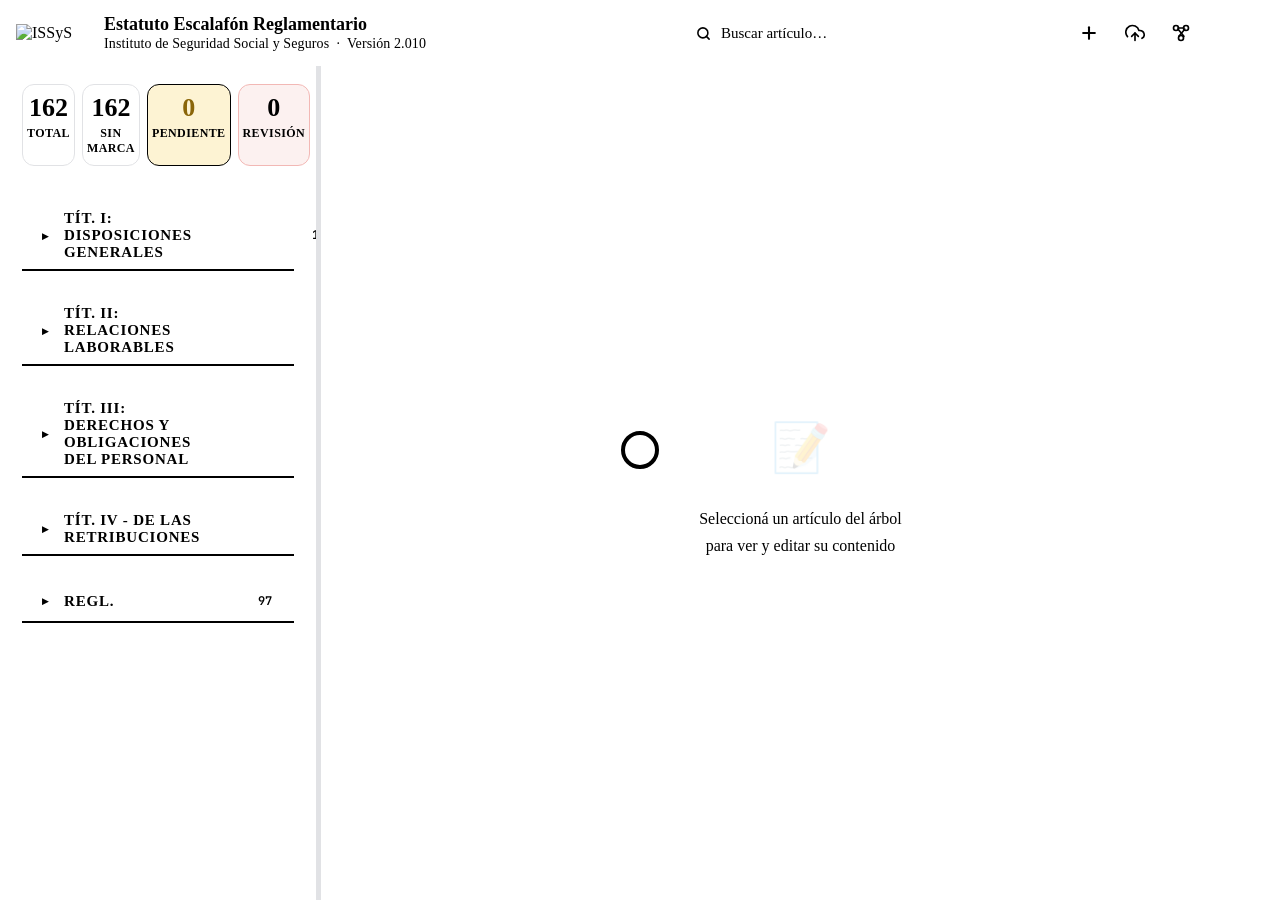
==== commit 8b717af8: "Estatuto y Procesos alineados con la guía de marca - Letra mínima de 12 px en Estatuto (índice, mapa" ====
--- a/public/estatuto/index.html
+++ b/public/estatuto/index.html
@@ -45,17 +45,17 @@
 
 /* HEADER */
 .hdr{background:var(--navy);color:#fff;padding:0 24px;height:66px;display:flex;align-items:center;gap:18px;box-shadow:0 2px 20px rgba(70,87,160,.45);position:sticky;top:0;z-index:100;border-bottom:1.5px solid rgba(89,181,126,.2)}
-.hdr::after{content:'';position:absolute;bottom:0;left:0;right:0;height:1.5px;background:linear-gradient(90deg,transparent 0%,rgba(89,181,126,.6) 30%,rgba(89,181,126,.6) 70%,transparent 100%);pointer-events:none}
+.hdr::after{content:'';position:absolute;bottom:0;left:0;right:0;height:1.5px;background:var(--accent);pointer-events:none}
 .hdr-logo{width:44px;height:44px;object-fit:contain;flex-shrink:0}
 .hdr-info{flex:1}
 .hdr-title{font-family:var(--font-sans);font-size:15px;font-weight:900;letter-spacing:.4px;color:#fff;line-height:1.2}
-.hdr-sub{font-size:11px;opacity:.55;margin-top:3px;font-weight:400;letter-spacing:.1px}
+.hdr-sub{font-size:12px;opacity:.55;margin-top:3px;font-weight:400;letter-spacing:.1px}
 .hdr-btns{display:flex;align-items:center;gap:6px;margin-left:auto}
 .hdr-btn{position:relative;width:40px;height:40px;padding:0;display:flex;align-items:center;justify-content:center;background:rgba(255,255,255,.08);border:1px solid rgba(255,255,255,.12);border-radius:8px;color:rgba(255,255,255,.8);cursor:pointer;transition:all .18s;flex-shrink:0}
 .hdr-btn:hover{background:rgba(255,255,255,.16);border-color:rgba(255,255,255,.22);color:#fff;transform:translateY(-1px)}
 .hdr-btn.accent{background:rgba(89,181,126,.18);border-color:rgba(89,181,126,.35);color:var(--accent2)}
 .hdr-btn.accent:hover{background:rgba(89,181,126,.28);color:#fff}
-.hdr-btn::after{content:attr(data-tooltip);position:absolute;top:calc(100% + 10px);left:50%;transform:translateX(-50%);background:var(--navy);border:1px solid rgba(255,255,255,.1);color:#fff;padding:5px 10px;border-radius:6px;font-size:11px;font-weight:600;white-space:nowrap;opacity:0;pointer-events:none;transition:opacity .18s;z-index:1000}
+.hdr-btn::after{content:attr(data-tooltip);position:absolute;top:calc(100% + 10px);left:50%;transform:translateX(-50%);background:var(--navy);border:1px solid rgba(255,255,255,.1);color:#fff;padding:5px 10px;border-radius:6px;font-size:12px;font-weight:600;white-space:nowrap;opacity:0;pointer-events:none;transition:opacity .18s;z-index:1000}
 .hdr-btn:hover::after{opacity:1}
 .hdr-sep{width:1px;height:28px;background:rgba(255,255,255,.12);margin:0 2px}
 @keyframes spin{to{transform:rotate(360deg)}}
@@ -88,15 +88,15 @@
 .section-tgl{width:18px;height:18px;border-radius:50%;border:1.5px solid var(--navy2);display:flex;align-items:center;justify-content:center;font-size:9px;color:var(--navy2);flex-shrink:0;transition:transform .22s}
 .section-tgl.open{transform:rotate(90deg)}
 .section-label{font-family:var(--font-sans);font-size:13.5px;font-weight:900;text-transform:uppercase;letter-spacing:1px;color:var(--navy);flex:1}
-.section-count{font-family:var(--font-mono);font-size:10px;font-weight:600;padding:2px 8px;border-radius:20px;background:rgba(70,87,160,.1);color:var(--blue);border:1px solid rgba(70,87,160,.2);line-height:1.6;flex-shrink:0}
-.cap-count{font-family:var(--font-mono);font-size:10px;font-weight:600;padding:1px 6px;border-radius:20px;background:#eeeeee;color:var(--muted);border:1px solid var(--border);line-height:1.6;flex-shrink:0}
+.section-count{font-family:var(--font-mono);font-size:12px;font-weight:600;padding:2px 8px;border-radius:20px;background:rgba(70,87,160,.1);color:var(--blue);border:1px solid rgba(70,87,160,.2);line-height:1.6;flex-shrink:0}
+.cap-count{font-family:var(--font-mono);font-size:12px;font-weight:600;padding:1px 6px;border-radius:20px;background:#eeeeee;color:var(--muted);border:1px solid var(--border);line-height:1.6;flex-shrink:0}
 .section-body{overflow:hidden;transition:max-height .28s ease,opacity .22s;max-height:6000px;opacity:1}
 .section-body.collapsed{max-height:0;opacity:0}
 
 .cap-header{display:flex;align-items:center;gap:8px;padding:7px 14px 5px 20px;cursor:pointer;user-select:none;margin:2px 0;border-radius:6px;transition:background .15s}
 .cap-header:hover{background:rgba(70,87,160,.04)}
 .cap-header:hover .cap-label{text-decoration:underline;text-underline-offset:2px}
-.cap-tgl{width:14px;height:14px;border-radius:50%;border:1.5px solid #a0aacc;display:flex;align-items:center;justify-content:center;font-size:7px;color:#a0aacc;flex-shrink:0;transition:transform .22s}
+.cap-tgl{width:14px;height:14px;border-radius:50%;border:1.5px solid var(--blue-bd);display:flex;align-items:center;justify-content:center;font-size:7px;color:var(--blue-bd);flex-shrink:0;transition:transform .22s}
 .cap-tgl.open{transform:rotate(90deg)}
 .cap-label{font-size:13px;font-weight:600;color:var(--navy2);flex:1;letter-spacing:1px}
 .cap-body{overflow:hidden;transition:max-height .25s ease,opacity .2s;max-height:3000px;opacity:1}
@@ -104,19 +104,19 @@
 
 /* ARTICLE NODE */
 .art-node{margin:3px 0;padding-left:32px}
-.art-card{display:inline-flex;align-items:flex-start;gap:8px;padding:7px 12px 7px 11px;border-radius:8px;border:1px solid rgba(89,181,126,.35);cursor:pointer;background:linear-gradient(135deg,#4a9a6a 0%,#59B57E 100%);box-shadow:var(--shadow-sm);transition:all .15s;max-width:520px;width:100%;user-select:none}
-.art-card:hover{transform:translateY(-1px);box-shadow:0 4px 14px rgba(89,181,126,.3);border-color:rgba(89,181,126,.6);background:linear-gradient(135deg,#59B57E 0%,#6ac58e 100%)}
-.art-card.active{background:linear-gradient(135deg,#4657A0 0%,#59B57E 100%);border-color:var(--issys-verde);box-shadow:0 0 0 2px rgba(89,181,126,.4),0 4px 14px rgba(89,181,126,.2);transform:translateY(-1px)}
-.art-card.modified{border-color:var(--warn);background:linear-gradient(135deg,#59B57E 0%,#4a9a6a 100%);box-shadow:inset 0 0 0 2px var(--warn)}
+.art-card{display:inline-flex;align-items:flex-start;gap:8px;padding:7px 12px 7px 11px;border-radius:8px;border:1px solid rgba(89,181,126,.35);cursor:pointer;background:var(--accent);box-shadow:var(--shadow-sm);transition:all .15s;max-width:520px;width:100%;user-select:none}
+.art-card:hover{transform:translateY(-1px);box-shadow:0 4px 14px rgba(89,181,126,.3);border-color:rgba(89,181,126,.6);background:var(--accent)}
+.art-card.active{background:var(--blue);border-color:var(--issys-verde);box-shadow:0 0 0 2px rgba(89,181,126,.4),0 4px 14px rgba(89,181,126,.2);transform:translateY(-1px)}
+.art-card.modified{border-color:var(--warn);background:var(--accent);box-shadow:inset 0 0 0 2px var(--warn)}
 .art-card.modified.active{border-color:var(--warn);box-shadow:0 0 0 2px var(--warn),0 4px 14px rgba(89,181,126,.2)}
 .art-ico{display:none}
 .art-label{font-size:13px;font-weight:600;line-height:1.4;color:#fff;flex:1}
 .art-num{font-family:var(--font-mono);font-size:13px;font-weight:600;color:rgba(255,255,255,.8);min-width:22px;text-align:right;flex-shrink:0;margin-top:0}
 .art-card-btns{display:flex;gap:3px;margin-left:4px;flex-shrink:0;opacity:0;transition:opacity .15s}
 .art-node:hover .art-card-btns,.art-card.active .art-card-btns{opacity:1}
-.art-card-btn{font-size:10px;padding:2px 7px;border-radius:4px;border:1px solid;cursor:pointer;font-weight:600;line-height:1.4;background:transparent;white-space:nowrap;transition:background .12s;font-family:var(--font-sans)}
-.art-card-btn-move{color:#2a7a38;border-color:#9dd8b6}.art-card-btn-move:hover{background:var(--green-bg)}
-.art-card-btn-edit{color:var(--blue);border-color:#a0aacc}.art-card-btn-edit:hover{background:var(--blue-bg)}
+.art-card-btn{font-size:12px;padding:2px 7px;border-radius:4px;border:1px solid;cursor:pointer;font-weight:600;line-height:1.4;background:transparent;white-space:nowrap;transition:background .12s;font-family:var(--font-sans)}
+.art-card-btn-move{color:#2a7a38;border-color:var(--green-bd)}.art-card-btn-move:hover{background:var(--green-bg)}
+.art-card-btn-edit{color:var(--blue);border-color:var(--blue-bd)}.art-card-btn-edit:hover{background:var(--blue-bg)}
 .art-card-btn-del{color:var(--red);border-color:#e8a8a0}.art-card-btn-del:hover{background:var(--red-bg)}
 /* Icon-only buttons: text hidden, shown on hover */
 .btn-lbl{display:none;font-size:inherit}
@@ -129,13 +129,13 @@
 /* Section / Cap edit-delete buttons */
 .hdr-sec-acts,.hdr-cap-acts{display:flex;gap:3px;flex-shrink:0;opacity:0;transition:opacity .15s}
 .section-header:hover .hdr-sec-acts,.cap-header:hover .hdr-cap-acts{opacity:1}
-.hdr-sec-btn{font-size:10px;padding:2px 6px;border-radius:4px;border:1px solid;cursor:pointer;font-weight:600;line-height:1.4;background:transparent;transition:background .12s}
-.hdr-sec-btn-edit{color:var(--blue);border-color:#a0aacc}.hdr-sec-btn-edit:hover{background:var(--blue-bg)}
+.hdr-sec-btn{font-size:12px;padding:2px 6px;border-radius:4px;border:1px solid;cursor:pointer;font-weight:600;line-height:1.4;background:transparent;transition:background .12s}
+.hdr-sec-btn-edit{color:var(--blue);border-color:var(--blue-bd)}.hdr-sec-btn-edit:hover{background:var(--blue-bg)}
 .hdr-sec-btn-del{color:var(--red);border-color:#e8a8a0}.hdr-sec-btn-del:hover{background:var(--red-bg)}
 /* Association display */
-.ep-assoc{font-size:11.5px;padding:6px 0 2px;display:flex;align-items:center;gap:8px;flex-wrap:wrap;color:var(--muted)}
-.ep-assoc .ep-btn{padding:3px 9px;font-size:11px}
-.art-pill{font-family:var(--font-mono);font-size:9px;font-weight:600;padding:2px 7px;border-radius:10px;flex-shrink:0;margin-top:2px}
+.ep-assoc{font-size:12px;padding:6px 0 2px;display:flex;align-items:center;gap:8px;flex-wrap:wrap;color:var(--muted)}
+.ep-assoc .ep-btn{padding:3px 9px;font-size:12px}
+.art-pill{font-family:var(--font-mono);font-size:12px;font-weight:600;padding:2px 7px;border-radius:10px;flex-shrink:0;margin-top:2px}
 .pill-ok{background:var(--green-bg);color:var(--green);border:1px solid var(--green-bd)}
 .pill-mod{background:var(--warn-bg);color:var(--warn);border:1px solid var(--warn-bd)}
 
@@ -155,18 +155,18 @@
 .ep-icon-btn{position:relative;width:38px;height:38px;padding:0;display:flex;align-items:center;justify-content:center;background:var(--blue-bg);border:1px solid var(--blue-bd);border-radius:8px;color:var(--navy2);cursor:pointer;transition:all .15s;flex-shrink:0}
 .ep-icon-btn:hover{background:#dde2f5;box-shadow:var(--shadow-sm);transform:translateY(-1px)}
 .ep-icon-btn svg{stroke:var(--navy2)}
-.ep-icon-btn::after{content:attr(data-tooltip);position:absolute;top:calc(100% + 8px);left:50%;transform:translateX(-50%);background:var(--navy);color:#fff;padding:5px 10px;border-radius:6px;font-size:11px;font-weight:600;white-space:nowrap;opacity:0;pointer-events:none;transition:opacity .18s;z-index:1000}
+.ep-icon-btn::after{content:attr(data-tooltip);position:absolute;top:calc(100% + 8px);left:50%;transform:translateX(-50%);background:var(--navy);color:#fff;padding:5px 10px;border-radius:6px;font-size:12px;font-weight:600;white-space:nowrap;opacity:0;pointer-events:none;transition:opacity .18s;z-index:1000}
 .ep-icon-btn:hover::after{opacity:1}
 
 .ep-body{padding:16px 28px;flex:1}
 .ep-sec{font-size:14px;font-weight:700;text-transform:uppercase;letter-spacing:1px;color:var(--navy);margin-bottom:10px;margin-top:22px;font-family:var(--font-sans)}
 .ep-sec:first-child{margin-top:0}
 .ep-btn-regl{min-width:160px;justify-content:center}
-.comment-avatar{width:26px;height:26px;border-radius:50%;background:var(--green);color:#fff;font-size:10px;font-weight:700;display:inline-flex;align-items:center;justify-content:center;flex-shrink:0;cursor:default;position:relative;vertical-align:middle;font-family:var(--font-sans)}
-.comment-avatar[title]:hover::after{content:attr(title);position:absolute;top:calc(100% + 5px);left:50%;transform:translateX(-50%);background:var(--navy);color:#fff;padding:4px 9px;border-radius:6px;font-size:11px;font-weight:600;white-space:nowrap;z-index:100;pointer-events:none}
+.comment-avatar{width:26px;height:26px;border-radius:50%;background:var(--green);color:#fff;font-size:12px;font-weight:700;display:inline-flex;align-items:center;justify-content:center;flex-shrink:0;cursor:default;position:relative;vertical-align:middle;font-family:var(--font-sans)}
+.comment-avatar[title]:hover::after{content:attr(title);position:absolute;top:calc(100% + 5px);left:50%;transform:translateX(-50%);background:var(--navy);color:#fff;padding:4px 9px;border-radius:6px;font-size:12px;font-weight:600;white-space:nowrap;z-index:100;pointer-events:none}
 /* SLIDESHOW */
-.ss-overlay{position:fixed;inset:0;z-index:9000;background:linear-gradient(160deg,#2a3570 0%,#4657A0 55%,#354490 100%);display:flex;flex-direction:column;color:#fff;font-family:var(--font-sans)}
-.ss-hdr{display:flex;align-items:center;justify-content:space-between;padding:14px 36px;background:linear-gradient(135deg,#4a9a6a 0%,#59B57E 100%);box-shadow:0 1px 0 rgba(255,255,255,.1),0 4px 20px rgba(0,0,0,.25);flex-shrink:0;gap:16px;position:relative;z-index:1}
+.ss-overlay{position:fixed;inset:0;z-index:9000;background:var(--navy);display:flex;flex-direction:column;color:#fff;font-family:var(--font-sans)}
+.ss-hdr{display:flex;align-items:center;justify-content:space-between;padding:14px 36px;background:var(--accent);box-shadow:0 1px 0 rgba(255,255,255,.1),0 4px 20px rgba(0,0,0,.25);flex-shrink:0;gap:16px;position:relative;z-index:1}
 .ss-hdr-left{display:flex;align-items:center;gap:16px}
 .ss-hdr-logo{width:48px;height:48px;object-fit:contain;animation:ss-logo-fade 18s ease-in-out infinite}
 @keyframes ss-logo-fade{
@@ -184,13 +184,13 @@
 .ss-close:hover{background:rgba(150,60,60,.7);border-color:rgba(180,80,80,.5);box-shadow:0 2px 10px rgba(150,60,60,.35)}
 .ss-main{flex:1;display:flex;overflow:hidden;min-height:0;position:relative;z-index:1}
 .ss-left{width:36%;min-width:280px;max-width:440px;padding:48px 48px 40px 56px;display:flex;flex-direction:column;border-right:1px solid rgba(255,255,255,.06);background:rgba(0,0,0,.15);overflow-y:auto;flex-shrink:0}
-.ss-ctx-label{font-size:10px;font-weight:800;text-transform:uppercase;letter-spacing:2.5px;color:rgba(255,255,255,.25);margin-bottom:5px}
+.ss-ctx-label{font-size:12px;font-weight:800;text-transform:uppercase;letter-spacing:2.5px;color:rgba(255,255,255,.25);margin-bottom:5px}
 .ss-ctx-titulo{font-family:var(--font-serif);font-size:13px;font-weight:600;color:rgba(255,255,255,.6);text-transform:uppercase;letter-spacing:.5px;line-height:1.4;margin-bottom:3px}
 .ss-ctx-capitulo{font-family:var(--font-serif);font-size:13px;font-weight:400;font-style:italic;color:rgba(255,255,255,.38);letter-spacing:.4px;line-height:1.4;margin-bottom:32px}
-.ss-divider{width:32px;height:2px;background:linear-gradient(90deg,var(--accent),rgba(89,181,126,.15));border-radius:1px;margin-bottom:24px}
+.ss-divider{width:32px;height:2px;background:var(--accent);border-radius:1px;margin-bottom:24px}
 .ss-num-row{display:flex;align-items:center;gap:14px;margin-bottom:16px}
 .ss-num{font-family:var(--font-mono);font-size:18px;font-weight:600;color:rgba(255,255,255,.5);letter-spacing:0;line-height:1}
-.ss-status{display:inline-flex;align-items:center;gap:7px;font-size:11px;font-weight:800;text-transform:uppercase;letter-spacing:1.2px;padding:5px 13px;border-radius:20px;width:fit-content;font-family:var(--font-sans)}
+.ss-status{display:inline-flex;align-items:center;gap:7px;font-size:12px;font-weight:800;text-transform:uppercase;letter-spacing:1.2px;padding:5px 13px;border-radius:20px;width:fit-content;font-family:var(--font-sans)}
 .ss-status-none{background:rgba(255,255,255,.07);color:rgba(255,255,255,.38);border:1px solid rgba(255,255,255,.12)}
 .ss-status-pending{background:rgba(249,215,107,.2);color:#F9D76B;border:1px solid rgba(249,215,107,.55)}
 .ss-status-review{background:rgba(184,48,48,.15);color:#e87878;border:1px solid rgba(184,48,48,.38)}
@@ -218,11 +218,11 @@
 .ss-incisos{margin-top:36px;padding-top:30px;border-top:1px solid rgba(255,255,255,.07)}
 .ss-inciso-row{display:flex;gap:16px;margin-bottom:24px}
 .ss-inciso-letra{font-family:var(--font-mono);font-weight:700;color:var(--accent);font-size:24px;min-width:30px;flex-shrink:0;padding-top:4px}
-.ss-inciso-nombre{font-family:var(--font-sans);font-size:10px;font-weight:800;text-transform:uppercase;letter-spacing:1.2px;color:rgba(255,255,255,.4);margin-bottom:6px}
+.ss-inciso-nombre{font-family:var(--font-sans);font-size:12px;font-weight:800;text-transform:uppercase;letter-spacing:1.2px;color:rgba(255,255,255,.4);margin-bottom:6px}
 .ss-inciso-txt{font-family:var(--font-serif);font-size:26px;font-weight:400;line-height:1.8;color:rgba(255,255,255,.78)}
 .ss-footer{display:flex;align-items:center;justify-content:space-between;padding:14px 56px;flex-shrink:0;border-top:1px solid rgba(255,255,255,.06);background:rgba(0,0,0,.18);position:relative;z-index:1}
-.ss-nav-btn{display:flex;align-items:center;gap:8px;padding:10px 24px;background:linear-gradient(135deg,#4a9a6a 0%,#59B57E 100%);border:1px solid rgba(89,181,126,.4);border-radius:8px;color:#fff;font-size:13px;font-weight:400;cursor:pointer;transition:all .15s;font-family:var(--font-sans)}
-.ss-nav-btn:hover:not(:disabled){background:linear-gradient(135deg,#59B57E 0%,#6ac58e 100%);border-color:rgba(89,181,126,.7)}
+.ss-nav-btn{display:flex;align-items:center;gap:8px;padding:10px 24px;background:var(--accent);border:1px solid rgba(89,181,126,.4);border-radius:8px;color:#fff;font-size:13px;font-weight:400;cursor:pointer;transition:all .15s;font-family:var(--font-sans)}
+.ss-nav-btn:hover:not(:disabled){background:var(--accent);border-color:rgba(89,181,126,.7)}
 .ss-nav-btn:disabled{opacity:.15;cursor:not-allowed}
 .ss-counter{font-family:var(--font-mono);font-size:13px;font-weight:600;color:rgba(255,255,255,.35)}
 .ss-ref-chip{display:inline;background:rgba(89,181,126,.15);border:1px solid rgba(89,181,126,.4);border-radius:5px;padding:2px 8px;white-space:nowrap;cursor:pointer;transition:background .15s}
@@ -238,16 +238,16 @@
 .comment-item{border:1px solid var(--border);border-radius:8px;padding:10px 14px;background:#ffffff}
 .comment-item.resolved{opacity:.45;background:#f2f2f2}
 .comment-meta{display:flex;align-items:center;gap:8px;margin-bottom:5px}
-.comment-author{font-size:11px;font-weight:700;color:var(--navy2);font-family:var(--font-sans)}
-.comment-date{font-size:10px;color:var(--muted)}
-.comment-type{font-size:9px;font-weight:700;padding:1px 6px;border-radius:10px;font-family:var(--font-sans)}
+.comment-author{font-size:12px;font-weight:700;color:var(--navy2);font-family:var(--font-sans)}
+.comment-date{font-size:12px;color:var(--muted)}
+.comment-type{font-size:12px;font-weight:700;padding:1px 6px;border-radius:10px;font-family:var(--font-sans)}
 .type-obs{background:var(--blue-bg);color:var(--blue);border:1px solid var(--blue-bd)}
 .type-prop{background:var(--green-bg);color:var(--green);border:1px solid var(--green-bd)}
 .type-duda{background:var(--warn-bg);color:var(--warn);border:1px solid var(--warn-bd)}
 .type-ref{background:var(--purple-bg);color:var(--purple);border:1px solid var(--purple-bd)}
 .comment-text{font-size:13px;line-height:1.65;color:var(--text)}
 .comment-actions{display:flex;gap:5px;margin-top:8px}
-.comment-btn{font-size:10px;padding:2px 9px;border-radius:5px;border:1px solid;cursor:pointer;font-weight:600;transition:background .12s;font-family:var(--font-sans)}
+.comment-btn{font-size:12px;padding:2px 9px;border-radius:5px;border:1px solid;cursor:pointer;font-weight:600;transition:background .12s;font-family:var(--font-sans)}
 .cbtn-resolve{background:var(--green-bg);color:var(--green);border-color:var(--green-bd)}
 .cbtn-del{background:var(--red-bg);color:var(--red);border-color:var(--red-bd)}
 .cbtn-edit{background:var(--blue-bg);color:var(--blue);border-color:var(--blue-bd)}
@@ -262,7 +262,7 @@
 .add-comment-submit:hover{background:#4a9a6a}
 
 /* FLAGS */
-.flag-badge{display:inline-flex;align-items:center;gap:5px;padding:3px 10px;border-radius:10px;font-size:11px;font-weight:700;margin-top:6px;font-family:var(--font-sans)}
+.flag-badge{display:inline-flex;align-items:center;gap:5px;padding:3px 10px;border-radius:10px;font-size:12px;font-weight:700;margin-top:6px;font-family:var(--font-sans)}
 .flag-pending{background:var(--warn-bg);color:var(--warn);border:1px solid var(--warn-bd)}
 .flag-approved{background:var(--green-bg);color:var(--green);border:1px solid var(--green-bd)}
 .flag-review{background:var(--red-bg);color:var(--red);border:1px solid var(--red-bd)}
@@ -287,7 +287,7 @@
 .kpi-card.kpi-review.kpi-active{box-shadow:0 0 0 2px var(--red),var(--shadow-md)}
 .kpi-card.kpi-approved.kpi-active{box-shadow:0 0 0 2px var(--green),var(--shadow-md)}
 .kpi-val{font-family:var(--font-mono);font-size:21px;font-weight:600;line-height:1;color:var(--text)}
-.kpi-lbl{font-size:8.5px;font-weight:700;text-transform:uppercase;letter-spacing:.6px;color:var(--muted);margin-top:5px;font-family:var(--font-sans)}
+.kpi-lbl{font-size:12px;font-weight:700;text-transform:uppercase;letter-spacing:.6px;color:var(--muted);margin-top:5px;font-family:var(--font-sans)}
 .kpi-card.kpi-pending{border-color:var(--warn-bd);background:var(--warn-bg)}.kpi-card.kpi-pending .kpi-val{color:var(--warn)}
 .kpi-card.kpi-review{border-color:var(--red-bd);background:var(--red-bg)}.kpi-card.kpi-review .kpi-val{color:var(--red)}
 .kpi-card.kpi-approved{border-color:var(--green-bd);background:var(--green-bg)}.kpi-card.kpi-approved .kpi-val{color:var(--green)}
@@ -307,7 +307,7 @@
 .modal-box{background:#fff;border-radius:14px;padding:28px 32px;width:540px;max-width:95vw;box-shadow:0 16px 48px rgba(70,87,160,.3)}
 .modal-title{font-family:var(--font-sans);font-size:16px;font-weight:900;color:var(--navy);margin-bottom:20px;display:flex;align-items:center;gap:10px}
 .modal-field{margin-bottom:16px}
-.modal-label{font-size:10px;font-weight:700;text-transform:uppercase;letter-spacing:.8px;color:var(--muted);margin-bottom:6px;display:block;font-family:var(--font-sans)}
+.modal-label{font-size:12px;font-weight:700;text-transform:uppercase;letter-spacing:.8px;color:var(--muted);margin-bottom:6px;display:block;font-family:var(--font-sans)}
 .modal-input{width:100%;font-family:var(--font-sans);font-size:13.5px;padding:9px 13px;border:1px solid var(--border);border-radius:8px;outline:none;color:var(--text);transition:all .15s}
 .modal-input:focus{border-color:var(--navy2);box-shadow:0 0 0 3px rgba(70,87,160,.08)}
 .modal-textarea{width:100%;font-family:var(--font-serif);font-size:14px;padding:10px 13px;border:1px solid var(--border);border-radius:8px;outline:none;color:var(--text);min-height:120px;resize:vertical;transition:border-color .15s}
@@ -338,16 +338,16 @@
 .ref-chip-text{color:var(--navy2);font-weight:600;font-family:var(--font-sans)}
 .ref-chip-num{color:var(--blue);font-weight:700;font-size:.9em;cursor:pointer}
 .ref-chip-num:hover{text-decoration:underline}
-.ref-chip-del{display:inline-flex;align-items:center;justify-content:center;width:14px;height:14px;margin-left:5px;border-radius:50%;background:rgba(184,48,48,.12);color:var(--red);font-size:9px;font-weight:700;line-height:1;cursor:pointer;opacity:0;transition:opacity .12s,background .12s;vertical-align:middle}
+.ref-chip-del{display:inline-flex;align-items:center;justify-content:center;width:14px;height:14px;margin-left:5px;border-radius:50%;background:var(--red-bg);color:var(--red);font-size:9px;font-weight:700;line-height:1;cursor:pointer;opacity:0;transition:opacity .12s,background .12s;vertical-align:middle}
 .ref-chip:hover .ref-chip-del{opacity:1}
-.ref-chip-del:hover{background:rgba(184,48,48,.3)}
+.ref-chip-del:hover{background:var(--red-bd)}
 .ref-picker-list{max-height:280px;overflow-y:auto;border:1px solid var(--border);border-radius:8px;margin:12px 0 0}
 .ref-picker-item{display:flex;align-items:center;gap:10px;padding:10px 16px;cursor:pointer;border-bottom:1px solid var(--border);font-size:13px;transition:background .12s}
 .ref-picker-item:last-child{border-bottom:none}
 .ref-picker-item:hover{background:var(--blue-bg)}
-.ref-picker-num{font-family:var(--font-mono);font-size:11px;font-weight:600;color:var(--navy2);min-width:44px;flex-shrink:0}
+.ref-picker-num{font-family:var(--font-mono);font-size:12px;font-weight:600;color:var(--navy2);min-width:44px;flex-shrink:0}
 .ref-picker-name{flex:1;color:var(--text)}
-.ref-picker-loc{font-size:10px;color:var(--muted);margin-top:2px}
+.ref-picker-loc{font-size:12px;color:var(--muted);margin-top:2px}
 /* DROPDOWN NUEVO */
 .hdr-dropdown{position:relative}
 .hdr-dropdown-menu{position:absolute;top:calc(100% + 8px);right:0;background:#fff;border:1px solid var(--border);border-radius:10px;box-shadow:0 8px 32px rgba(70,87,160,.2);z-index:500;min-width:185px;overflow:hidden;display:none}
@@ -359,22 +359,22 @@
 
 
 /* AUTH OVERLAY */
-.auth-overlay{position:fixed;inset:0;background:linear-gradient(145deg,var(--navy) 0%,#3a4a88 50%,#2d3a70 100%);z-index:9999;display:flex;align-items:center;justify-content:center}
-.boot-loader{position:fixed;inset:0;background:linear-gradient(145deg,var(--navy) 0%,#3a4a88 50%,#2d3a70 100%);z-index:9998;display:flex;align-items:center;justify-content:center}
+.auth-overlay{position:fixed;inset:0;background:var(--bg);z-index:9999;display:flex;align-items:center;justify-content:center}
+.boot-loader{position:fixed;inset:0;background:var(--bg);z-index:9998;display:flex;align-items:center;justify-content:center}
 .boot-spinner{width:38px;height:38px;border:4px solid rgba(255,255,255,.25);border-top-color:#fff;border-radius:50%;animation:boot-spin .8s linear infinite}
 @keyframes boot-spin{to{transform:rotate(360deg)}}
 .auth-box{background:#fff;border-radius:16px;width:380px;max-width:95vw;box-shadow:0 20px 60px rgba(70,87,160,.5);overflow:hidden}
 .auth-header{background:var(--navy);padding:32px 40px 24px;text-align:center;border-bottom:2px solid rgba(89,181,126,.25)}
 .auth-header img{width:70px}
 .auth-title{font-family:var(--font-serif);font-size:17px;font-weight:700;color:#fff;margin-top:12px;line-height:1.25}
-.auth-sub{font-size:11px;color:rgba(255,255,255,.5);margin-top:5px}
+.auth-sub{font-size:12px;color:rgba(255,255,255,.5);margin-top:5px}
 .auth-body{padding:28px 40px 36px;background:#ffffff}
 .auth-field{margin-bottom:16px}
-.auth-label{font-size:10px;font-weight:700;text-transform:uppercase;letter-spacing:.8px;color:var(--muted);margin-bottom:6px;display:block;font-family:var(--font-sans)}
+.auth-label{font-size:12px;font-weight:700;text-transform:uppercase;letter-spacing:.8px;color:var(--muted);margin-bottom:6px;display:block;font-family:var(--font-sans)}
 .auth-input{width:100%;font-family:var(--font-sans);font-size:14px;padding:11px 14px;border:1px solid var(--border);border-radius:8px;outline:none;color:var(--text);background:#fff;transition:all .15s}
 .auth-input:focus{border-color:var(--navy2);box-shadow:0 0 0 3px rgba(70,87,160,.1)}
 .auth-btn{width:100%;padding:12px;background:var(--issys-verde);color:#fff;border:none;border-radius:4px;font-family:var(--font-sans);font-size:14px;font-weight:600;cursor:pointer;transition:background .15s;margin-top:4px;letter-spacing:.2px}
-.auth-btn:hover{background:#4a9a6a}
+.auth-btn:hover{background:var(--accent2)}
 .auth-btn:disabled{opacity:.45;cursor:not-allowed}
 .auth-error{background:var(--red-bg);color:var(--red);border:1px solid var(--red-bd);border-radius:8px;padding:9px 14px;font-size:12px;font-weight:600;margin-bottom:14px;display:none;font-family:var(--font-sans)}
 .auth-error.visible{display:block}
@@ -386,10 +386,10 @@
 .inciso-texto{flex:1;font-family:var(--font-serif);font-size:16px;line-height:1.75;color:var(--text);word-break:break-word}
 .inciso-texto b,.inciso-texto strong{font-weight:700}
 .inciso-actions{display:flex;gap:4px;flex-shrink:0}
-.inciso-btn{font-size:10px;padding:2px 8px;border-radius:4px;border:1px solid;cursor:pointer;font-weight:600;line-height:1.4;background:transparent;transition:background .12s;font-family:var(--font-sans)}
-.inciso-btn-edit{color:var(--blue);border-color:#a0aacc}.inciso-btn-edit:hover{background:var(--blue-bg)}
+.inciso-btn{font-size:12px;padding:2px 8px;border-radius:4px;border:1px solid;cursor:pointer;font-weight:600;line-height:1.4;background:transparent;transition:background .12s;font-family:var(--font-sans)}
+.inciso-btn-edit{color:var(--blue);border-color:var(--blue-bd)}.inciso-btn-edit:hover{background:var(--blue-bg)}
 .inciso-btn-del{color:var(--red);border-color:#e8a8a0}.inciso-btn-del:hover{background:var(--red-bg)}
-.inciso-btn-ok{color:var(--green);border-color:#9dd8b6}.inciso-btn-ok:hover{background:var(--green-bg)}
+.inciso-btn-ok{color:var(--green);border-color:var(--green-bd)}.inciso-btn-ok:hover{background:var(--green-bg)}
 .inciso-edit-ta{width:100%;font-family:var(--font-serif);font-size:14px;line-height:1.65;border:1.5px solid var(--navy2);border-radius:6px;padding:6px 10px;outline:none;resize:vertical;min-height:60px}
 .inciso-edit-editor{width:100%;font-family:var(--font-serif);font-size:16px;line-height:1.75;border:1.5px solid var(--navy2);border-radius:6px;padding:10px 12px;outline:none;min-height:120px;background:#fff;white-space:pre-wrap;word-break:break-word;overflow-wrap:break-word;cursor:text;box-sizing:border-box}
 .inciso-edit-editor:focus{border-color:var(--issys-verde);box-shadow:0 0 0 3px rgba(89,181,126,.15)}
@@ -399,15 +399,15 @@
 .inciso-nombre{font-size:16px;font-weight:600;color:var(--navy2);margin-bottom:3px;font-family:var(--font-serif)}
 .inciso-node{display:flex;align-items:center;gap:6px;padding:3px 8px 3px 28px;cursor:pointer;border-radius:5px;transition:background .12s}
 .inciso-node:hover{background:rgba(70,87,160,.05)}
-.inciso-node-letra{font-family:var(--font-mono);font-size:9px;font-weight:700;color:var(--navy2);min-width:18px}
-.inciso-node-nombre{font-size:11px;color:var(--text);white-space:nowrap;overflow:hidden;text-overflow:ellipsis}
+.inciso-node-letra{font-family:var(--font-mono);font-size:12px;font-weight:700;color:var(--navy2);min-width:18px}
+.inciso-node-nombre{font-size:12px;color:var(--text);white-space:nowrap;overflow:hidden;text-overflow:ellipsis}
 
 /* ROLE BADGE */
-.role-badge{display:inline-block;font-size:10px;font-weight:700;padding:2px 9px;border-radius:10px;line-height:1.7;font-family:var(--font-sans)}
+.role-badge{display:inline-block;font-size:12px;font-weight:700;padding:2px 9px;border-radius:10px;line-height:1.7;font-family:var(--font-sans)}
 .role-admin{background:rgba(106,48,154,.12);color:var(--purple);border:1px solid var(--purple-bd)}
 .role-editor{background:var(--blue-bg);color:var(--blue);border:1px solid var(--blue-bd)}
 .role-revisor{background:var(--warn-bg);color:var(--warn);border:1px solid var(--warn-bd)}
-.role-lector{background:#eeeeee;color:var(--muted);border:1px solid var(--border)}
+.role-lector{background:var(--issys-line);color:var(--muted);border:1px solid var(--border)}
 
 /* LECTOR: ocultar controles de edición del árbol */
 body[data-role="lector"] .hdr-sec-acts,
@@ -416,7 +416,7 @@
 
 /* USER MANAGEMENT */
 .umgmt-table{width:100%;border-collapse:collapse;font-size:12.5px;font-family:var(--font-sans)}
-.umgmt-table th{background:var(--bg);padding:8px 12px;text-align:left;font-size:10px;font-weight:700;text-transform:uppercase;letter-spacing:.6px;color:var(--muted)}
+.umgmt-table th{background:var(--bg);padding:8px 12px;text-align:left;font-size:12px;font-weight:700;text-transform:uppercase;letter-spacing:.6px;color:var(--muted)}
 .umgmt-table td{padding:9px 12px;border-bottom:1px solid var(--border);vertical-align:middle}
 .umgmt-table tr:last-child td{border-bottom:none}
 .umgmt-add{background:var(--blue-bg);border:1.5px dashed var(--blue-bd);border-radius:10px;padding:16px 18px;margin-top:16px}
@@ -622,7 +622,7 @@
         ${concepts.map(c=>`
           <label style="display:flex;align-items:center;gap:8px;padding:6px 8px;font-size:12.5px;cursor:pointer">
             <input type="checkbox" id="gchk_${c.id}" value="${c.id}" ${current.has(c.id)?'checked':''}>
-            ${esc(c.label)} <span style="color:var(--muted);font-size:10.5px">${esc(c.category||'')}</span>
+            ${esc(c.label)} <span style="color:var(--muted);font-size:12px">${esc(c.category||'')}</span>
           </label>`).join('')}
       </div>
     </div>`;
@@ -840,7 +840,7 @@
         const artIco = flag ? flagSvg(flag, 15) : (art.tipo==='reglamento'?'📋':'📄');
 
         let pill = '';
-        if(hasCom) pill = '<span class="art-pill" style="background:#ebedf8;color:#4657A0;border:1.5px solid #a0aacc">💬</span>';
+        if(hasCom) pill = '<span class="art-pill" style="background:var(--blue-bg);color:var(--blue);border:1.5px solid var(--blue-bd)">💬</span>';
         
         // Extract short name and type-specific number
         const isRegl = art.tipo === 'reglamento';
@@ -883,7 +883,7 @@
       const capAssocId = state.capAssoc[titulo+'\n'+cap];
       const capAssocArt = capAssocId ? RAW_DATA.find(a=>a.id===capAssocId) : null;
       const capAssocNum = capAssocArt ? mainNumMap.get(capAssocArt.id) : null;
-      const capAssocTag = capAssocArt ? `<span style="font-size:9px;font-weight:700;padding:1px 5px;border-radius:8px;background:#ebedf8;color:#4657A0;border:1px solid #a0aacc;cursor:pointer" onclick="event.stopPropagation();selectArt('${capAssocArt.id}')" title="Ir al artículo">📄 Art.${capAssocNum}</span>` : '';
+      const capAssocTag = capAssocArt ? `<span style="font-size:12px;font-weight:700;padding:1px 5px;border-radius:8px;background:var(--blue-bg);color:var(--blue);border:1px solid var(--blue-bd);cursor:pointer" onclick="event.stopPropagation();selectArt('${capAssocArt.id}')" title="Ir al artículo">📄 Art.${capAssocNum}</span>` : '';
       capsHtml += `<div class="cap-block">
         <div class="cap-header" onclick="toggleCap('${capId}')">
           <div class="cap-tgl${capOpen?' open':''}" id="ctgl_${capId}">▶</div>
@@ -891,7 +891,7 @@
           <span class="hdr-cap-acts">
             ${!isFirstCap?`<button class="hdr-sec-btn" onclick="event.stopPropagation();moveCapUp('${capT}','${capC}')">▲<span class="btn-lbl"> Subir</span></button>`:''}
             ${!isLastCap?`<button class="hdr-sec-btn" onclick="event.stopPropagation();moveCapDown('${capT}','${capC}')">▼<span class="btn-lbl"> Bajar</span></button>`:''}
-            <button class="hdr-sec-btn" style="color:#4657A0;border-color:#a0aacc" onclick="event.stopPropagation();openCapAssocModal('${capT}','${capC}')">🔗<span class="btn-lbl"> Asociar</span></button>
+            <button class="hdr-sec-btn" style="color:var(--blue);border-color:var(--blue-bd)" onclick="event.stopPropagation();openCapAssocModal('${capT}','${capC}')">🔗<span class="btn-lbl"> Asociar</span></button>
             <button class="hdr-sec-btn hdr-sec-btn-edit" onclick="event.stopPropagation();editCapitulo('${capT}','${capC}')">✎<span class="btn-lbl"> Editar</span></button>
             <button class="hdr-sec-btn hdr-sec-btn-del" onclick="event.stopPropagation();deleteCapitulo('${capT}','${capC}')">✕<span class="btn-lbl"> Eliminar</span></button>
           </span>
@@ -1105,7 +1105,7 @@
     const removeBtn = canEdit()
       ? `<span class="graph-chip-del" onclick="event.stopPropagation();removeGraphLink('${id}','${cid}')" title="Quitar este vínculo">✕</span>`
       : '';
-    return `<span class="ep-btn" style="background:var(--green-bg);border-color:var(--green-bd);color:#2d7a4f;padding-right:9px" title="Ver en el Mapa de Conceptos">
+    return `<span class="ep-btn" style="background:var(--green-bg);border-color:var(--green-bd);color:var(--issys-green-deep);padding-right:9px" title="Ver en el Mapa de Conceptos">
       <span onclick="window.open('mapa.html?node=${cid}','_blank')" style="cursor:pointer;display:flex;align-items:center;gap:7px"><span class="graph-chip-ico">${epIcon('graph',14)}</span><span class="btn-lbl"> ${esc(label)}</span></span>${removeBtn}
     </span>`;
   }).join('');
@@ -1126,9 +1126,9 @@
         <button class="ep-btn ep-btn-flag" onclick="toggleFlagDropdown('${id}')">${epIcon('flag')}<span class="btn-lbl"> Marcar ▾</span></button>
         <div class="flag-menu" id="flagMenu_${id}">
           <button class="flag-menu-item${!flag?' active-flag':''}" onclick="setFlag('${id}',null)"><svg width="16" height="16" viewBox="0 0 24 24" fill="none" stroke="currentColor" stroke-width="2" stroke-linecap="round"><circle cx="12" cy="12" r="10"/><line x1="4.93" y1="4.93" x2="19.07" y2="19.07"/></svg> Sin marca</button>
-          <button class="flag-menu-item${flag==='pending'?' active-flag':''}" onclick="setFlag('${id}','pending')"><svg width="16" height="16" viewBox="0 0 24 24" fill="none" stroke="#d4a017" stroke-width="2" stroke-linecap="round" stroke-linejoin="round"><circle cx="12" cy="12" r="10"/><polyline points="12 6 12 12 16 14"/></svg> Pendiente</button>
-          <button class="flag-menu-item${flag==='review'?' active-flag':''}" onclick="setFlag('${id}','review')"><svg width="16" height="16" viewBox="0 0 24 24" fill="none" stroke="#c0392b" stroke-width="2" stroke-linecap="round" stroke-linejoin="round"><path d="M10.29 3.86L1.82 18a2 2 0 0 0 1.71 3h16.94a2 2 0 0 0 1.71-3L13.71 3.86a2 2 0 0 0-3.42 0z"/><line x1="12" y1="9" x2="12" y2="13"/><line x1="12" y1="17" x2="12.01" y2="17"/></svg> Para revisión</button>
-          <button class="flag-menu-item${flag==='approved'?' active-flag':''}" onclick="setFlag('${id}','approved')"><svg width="16" height="16" viewBox="0 0 24 24" fill="none" stroke="#1a7a3c" stroke-width="2" stroke-linecap="round" stroke-linejoin="round"><path d="M22 11.08V12a10 10 0 1 1-5.93-9.14"/><polyline points="22 4 12 14.01 9 11.01"/></svg> Aprobado</button>
+          <button class="flag-menu-item${flag==='pending'?' active-flag':''}" onclick="setFlag('${id}','pending')"><svg width="16" height="16" viewBox="0 0 24 24" fill="none" stroke="#8A6508" stroke-width="2" stroke-linecap="round" stroke-linejoin="round"><circle cx="12" cy="12" r="10"/><polyline points="12 6 12 12 16 14"/></svg> Pendiente</button>
+          <button class="flag-menu-item${flag==='review'?' active-flag':''}" onclick="setFlag('${id}','review')"><svg width="16" height="16" viewBox="0 0 24 24" fill="none" stroke="#B3261E" stroke-width="2" stroke-linecap="round" stroke-linejoin="round"><path d="M10.29 3.86L1.82 18a2 2 0 0 0 1.71 3h16.94a2 2 0 0 0 1.71-3L13.71 3.86a2 2 0 0 0-3.42 0z"/><line x1="12" y1="9" x2="12" y2="13"/><line x1="12" y1="17" x2="12.01" y2="17"/></svg> Para revisión</button>
+          <button class="flag-menu-item${flag==='approved'?' active-flag':''}" onclick="setFlag('${id}','approved')"><svg width="16" height="16" viewBox="0 0 24 24" fill="none" stroke="#2F7D50" stroke-width="2" stroke-linecap="round" stroke-linejoin="round"><path d="M22 11.08V12a10 10 0 1 1-5.93-9.14"/><polyline points="22 4 12 14.01 9 11.01"/></svg> Aprobado</button>
         </div>
       </div>`:''}
       <button class="ep-btn ep-btn-pres" onclick="openSlideshow('${id}')">${epIcon('play')}<span class="btn-lbl"> Presentar</span></button>
@@ -1170,7 +1170,7 @@
 
   document.getElementById('epBody').innerHTML = `
     <div class="ep-sec">Texto del artículo</div>
-    <div class="ep-editor" id="artEditor_${id}" contenteditable="${canEdit()}" spellcheck="false" oninput="checkDirty('${id}')" onmouseup="checkRefBtn('${id}')" onkeyup="checkRefBtn('${id}')" style="${!canEdit()?'cursor:default;background:#f8f9fc;':''}"></div>
+    <div class="ep-editor" id="artEditor_${id}" contenteditable="${canEdit()}" spellcheck="false" oninput="checkDirty('${id}')" onmouseup="checkRefBtn('${id}')" onkeyup="checkRefBtn('${id}')" style="${!canEdit()?'cursor:default;background:var(--bg);':''}"></div>
 
     ${(!isLector() || hasIncisos)?`<div class="ep-sec" style="margin-top:18px">Incisos</div>`:''}
     <div id="incisoList_${id}" class="inciso-list"></div>
@@ -1192,7 +1192,7 @@
           <option value="duda">Duda</option>
           <option value="ref">Referencia</option>
         </select>
-        <span class="comment-avatar" style="width:28px;height:28px;font-size:11px" title="${esc(currentUserProfile?.name || currentUser?.email || 'Usuario')}">${(currentUserProfile?.name||currentUser?.email||'?').trim().split(/\s+/).slice(0,2).map(w=>w[0]||'').join('').toUpperCase()||'?'}</span>
+        <span class="comment-avatar" style="width:28px;height:28px;font-size:12px" title="${esc(currentUserProfile?.name || currentUser?.email || 'Usuario')}">${(currentUserProfile?.name||currentUser?.email||'?').trim().split(/\s+/).slice(0,2).map(w=>w[0]||'').join('').toUpperCase()||'?'}</span>
       </div>
       <textarea class="add-comment-ta" id="comText_${id}" placeholder="Escribir comentario…"></textarea>
       <div style="display:flex;justify-content:flex-end;margin-top:7px">
@@ -1351,9 +1351,9 @@
 
 function flagSvg(flag, sz){
   sz = sz || 16;
-  if(flag==='pending')  return `<svg width="${sz}" height="${sz}" viewBox="0 0 24 24" fill="none" stroke="#d4a017" stroke-width="2" stroke-linecap="round" stroke-linejoin="round"><circle cx="12" cy="12" r="10"/><polyline points="12 6 12 12 16 14"/></svg>`;
-  if(flag==='review')   return `<svg width="${sz}" height="${sz}" viewBox="0 0 24 24" fill="none" stroke="#c0392b" stroke-width="2" stroke-linecap="round" stroke-linejoin="round"><path d="M10.29 3.86L1.82 18a2 2 0 0 0 1.71 3h16.94a2 2 0 0 0 1.71-3L13.71 3.86a2 2 0 0 0-3.42 0z"/><line x1="12" y1="9" x2="12" y2="13"/><line x1="12" y1="17" x2="12.01" y2="17"/></svg>`;
-  if(flag==='approved') return `<svg width="${sz}" height="${sz}" viewBox="0 0 24 24" fill="none" stroke="#1a7a3c" stroke-width="2" stroke-linecap="round" stroke-linejoin="round"><path d="M22 11.08V12a10 10 0 1 1-5.93-9.14"/><polyline points="22 4 12 14.01 9 11.01"/></svg>`;
+  if(flag==='pending')  return `<svg width="${sz}" height="${sz}" viewBox="0 0 24 24" fill="none" stroke="#8A6508" stroke-width="2" stroke-linecap="round" stroke-linejoin="round"><circle cx="12" cy="12" r="10"/><polyline points="12 6 12 12 16 14"/></svg>`;
+  if(flag==='review')   return `<svg width="${sz}" height="${sz}" viewBox="0 0 24 24" fill="none" stroke="#B3261E" stroke-width="2" stroke-linecap="round" stroke-linejoin="round"><path d="M10.29 3.86L1.82 18a2 2 0 0 0 1.71 3h16.94a2 2 0 0 0 1.71-3L13.71 3.86a2 2 0 0 0-3.42 0z"/><line x1="12" y1="9" x2="12" y2="13"/><line x1="12" y1="17" x2="12.01" y2="17"/></svg>`;
+  if(flag==='approved') return `<svg width="${sz}" height="${sz}" viewBox="0 0 24 24" fill="none" stroke="#2F7D50" stroke-width="2" stroke-linecap="round" stroke-linejoin="round"><path d="M22 11.08V12a10 10 0 1 1-5.93-9.14"/><polyline points="22 4 12 14.01 9 11.01"/></svg>`;
   return '';
 }
 
@@ -1614,7 +1614,7 @@
   document.getElementById('simpleModalTitle').textContent = '🔗 Asociar capítulo a artículo';
   document.getElementById('simpleModalContent').innerHTML = `
     <div class="modal-field" style="margin-bottom:6px">
-      <div class="modal-label" style="margin-bottom:3px;font-size:10px">Capítulo</div>
+      <div class="modal-label" style="margin-bottom:3px;font-size:12px">Capítulo</div>
       <div style="font-size:12px;color:var(--navy2);font-weight:600">${esc(cap)}</div>
     </div>
     <div class="modal-field">
@@ -2051,7 +2051,7 @@
 .pr-art-text .ref-chip-del{display:none}
 .pr-comment{margin-top:6pt;padding:6pt 8pt;border:1pt solid #ccc;background:#f9f9f9;font-size:10pt;text-align:left}
 .pj-print-bar{position:fixed;top:14px;right:14px;z-index:9999}
-.pj-print-btn{padding:10px 18px;background:#1a5276;color:#fff;border:none;border-radius:8px;font-family:Arial,sans-serif;font-size:13px;font-weight:600;cursor:pointer;box-shadow:0 2px 10px rgba(0,0,0,.25)}
+.pj-print-btn{padding:10px 18px;background:#4657A0;color:#fff;border:none;border-radius:8px;font-family:"Encode Sans Condensed",Arial,sans-serif;font-size:13px;font-weight:600;cursor:pointer;box-shadow:0 2px 10px rgba(0,0,0,.25)}
 @media print{ .pj-print-bar{display:none!important} }
 </style></head><body>
 <div class="pj-print-bar"><button class="pj-print-btn" id="pjPrintBtn" disabled onclick="window.focus();window.print()">Generando vista previa…</button></div>
@@ -2643,7 +2643,7 @@
             ${['admin','editor','revisor','lector'].map(r=>`<option value="${r}"${u.role===r?' selected':''}>${ROLE_LABELS[r]}</option>`).join('')}
           </select>
         </td>
-        <td><span style="font-size:11px;font-weight:700;color:${isActive?'var(--green)':'var(--red)'}">${isActive?'Activo':'Inactivo'}</span></td>
+        <td><span style="font-size:12px;font-weight:700;color:${isActive?'var(--green)':'var(--red)'}">${isActive?'Activo':'Inactivo'}</span></td>
         <td>${!isSelf?`<button class="art-card-btn ${isActive?'art-card-btn-del':'art-card-btn-edit'}" onclick="toggleUserActive('${uid}',${isActive})">${isActive?'Desactivar':'Activar'}</button>`:''}</td>`;
       tbody.appendChild(tr);
     });
@@ -2842,16 +2842,16 @@
       <div class="modal-label">Rango de artículos</div>
       <div style="display:flex;align-items:center;gap:10px">
         <div style="flex:1">
-          <div style="font-size:11px;color:var(--muted);margin-bottom:4px">Desde N°</div>
+          <div style="font-size:12px;color:var(--muted);margin-bottom:4px">Desde N°</div>
           <input type="number" id="printFrom" class="modal-input" min="1" style="text-align:center">
         </div>
         <div style="padding-top:18px;color:var(--muted);font-size:16px">—</div>
         <div style="flex:1">
-          <div style="font-size:11px;color:var(--muted);margin-bottom:4px">Hasta N°</div>
+          <div style="font-size:12px;color:var(--muted);margin-bottom:4px">Hasta N°</div>
           <input type="number" id="printTo" class="modal-input" min="1" style="text-align:center">
         </div>
       </div>
-      <div id="printRangeHint" style="font-size:11px;color:var(--muted);margin-top:6px"></div>
+      <div id="printRangeHint" style="font-size:12px;color:var(--muted);margin-top:6px"></div>
     </div>
     <div class="modal-field">
       <label style="display:flex;align-items:center;gap:9px;cursor:pointer;user-select:none">
--- a/public/estatuto/estatuto-marca.css
+++ b/public/estatuto/estatuto-marca.css
@@ -50,9 +50,9 @@
 /* Buscador sobre fondo claro */
 .hdr-search { background: var(--issys-surface); border: 1.5px solid var(--issys-gray-light); border-radius: 10px; padding: 7px 12px; }
 .hdr-search:focus-within { background: #fff; border-color: var(--issys-blue); box-shadow: 0 0 0 3px var(--issys-blue-tint); }
-.hdr-search-ico { color: #767676; }
+.hdr-search-ico { color: var(--issys-muted); }
 .hdr-search-input { color: var(--issys-ink); font-size: 15px; }
-.hdr-search-input::placeholder { color: #767676; }
+.hdr-search-input::placeholder { color: var(--issys-muted); }
 .hdr-search-clear { color: var(--issys-muted); }
 .hdr-search-clear:hover { color: var(--issys-ink); }
 .hdr-search-item { font-size: 15px; }
@@ -101,9 +101,9 @@
 .art-card-btn-move { color: var(--issys-green-dark); border-color: var(--green-bd); }
 .art-card-btn-edit, .hdr-sec-btn-edit, .inciso-btn-edit { border-color: var(--blue-bd); }
 .art-card-btn-del, .hdr-sec-btn-del, .inciso-btn-del { border-color: var(--red-bd); }
-.art-pill { font-size: 11px; }
+.art-pill { font-size: 12px; }
 .inciso-node:hover { background: var(--issys-blue-tint); }
-.inciso-node-letra { font-size: 11px; }
+.inciso-node-letra { font-size: 12px; }
 .inciso-node-nombre { font-size: 13px; }
 
 /* ---------- Indicadores ---------- */
@@ -147,7 +147,7 @@
 .comment-item.resolved { background: var(--issys-surface); }
 .comment-author { font-size: 13px; font-weight: 600; }
 .comment-date { font-size: 12px; }
-.comment-type { font-size: 11px; font-weight: 600; }
+.comment-type { font-size: 12px; font-weight: 600; }
 .comment-text { font-size: 15px; }
 .comment-avatar { background: var(--issys-blue); font-size: 12px; font-weight: 600; }
 .add-comment-box, .inciso-add-box { background: var(--issys-surface); border-color: var(--issys-gray-light); border-radius: 10px; }
@@ -190,6 +190,7 @@
 .edge-line:hover { stroke: var(--issys-danger); }
 .edge-label { fill: var(--issys-muted); stroke: var(--issys-surface); }
 .node.related circle { stroke: #EDB82A; }
+.node.selected circle { stroke: var(--issys-blue); stroke-width: 3px; filter: drop-shadow(0 0 6px rgba(70, 87, 160, .5)); }
 .detail-pnl { box-shadow: none; }
 .detail-pnl.open { box-shadow: -4px 0 20px rgba(29, 29, 27, .08); }
 .detail-title { font-size: 20px; color: var(--issys-ink); }
@@ -216,16 +217,16 @@
 .ss-close { background: #fff; border: 1.5px solid var(--issys-gray-light); color: var(--issys-ink); width: 38px; height: 38px; border-radius: 8px; }
 .ss-close:hover { background: #F9DEDC; border-color: var(--issys-danger); color: var(--issys-danger); box-shadow: none; }
 .ss-left { background: rgba(245, 246, 248, .85); border-right: 1px solid var(--issys-line); }
-.ss-ctx-label { color: var(--issys-gray); font-size: 13px; font-weight: 600; }
+.ss-ctx-label { color: var(--issys-muted); font-size: 13px; font-weight: 600; }
 .ss-ctx-titulo { color: var(--issys-muted); font-size: 16px; }
-.ss-ctx-capitulo { color: var(--issys-gray); font-size: 16px; font-style: normal; font-weight: 300; }
+.ss-ctx-capitulo { color: var(--issys-muted); font-size: 16px; font-style: normal; font-weight: 300; }
 .ss-divider { background: var(--issys-green); width: 48px; height: 4px; }
 .ss-num { color: var(--issys-blue); font-family: var(--issys-font); font-size: 22px; font-weight: 900; }
 .ss-status { font-size: 13px; font-weight: 600; }
 .ss-status-none { background: var(--issys-line); color: var(--issys-muted); border-color: var(--issys-gray-light); }
 .ss-status-pending { background: #FDF3D3; color: #6E5006; border-color: var(--issys-yellow); }
 .ss-status-review { background: #F9DEDC; color: var(--issys-danger); border-color: #F2B8B5; }
-.ss-status-approved { background: var(--issys-green-tint); color: var(--issys-green-dark); border-color: #9DD4B3; }
+.ss-status-approved { background: var(--issys-green-tint); color: var(--issys-green-deep); border-color: #9DD4B3; }
 .ss-title { color: var(--issys-ink); font-weight: 900; font-size: 40px; line-height: 1.1; }
 .ss-refs, .ss-incisos { border-top-color: var(--issys-line); }
 .ss-ref-btn { background: #fff; border: 1.5px solid var(--issys-gray-light); color: var(--issys-ink); font-size: 15px; border-radius: 10px; }
@@ -239,7 +240,7 @@
 .ss-footer { background: #fff; border-top: 1px solid var(--issys-line); }
 .ss-nav-btn { background: var(--issys-blue); border: 1.5px solid var(--issys-blue); border-radius: 10px; font-size: 15px; font-weight: 600; }
 .ss-nav-btn:hover:not(:disabled) { background: var(--issys-blue-dark); border-color: var(--issys-blue-dark); }
-.ss-nav-btn:disabled { opacity: .3; }
+.ss-nav-btn:disabled { opacity: .5; }
 .ss-counter { color: var(--issys-muted); font-family: var(--issys-font); font-size: 15px; }
 .ss-ref-chip { background: var(--issys-blue-tint); border-color: #A5ADD3; }
 .ss-ref-chip:hover { background: #C9CEE5; border-color: var(--issys-blue); }
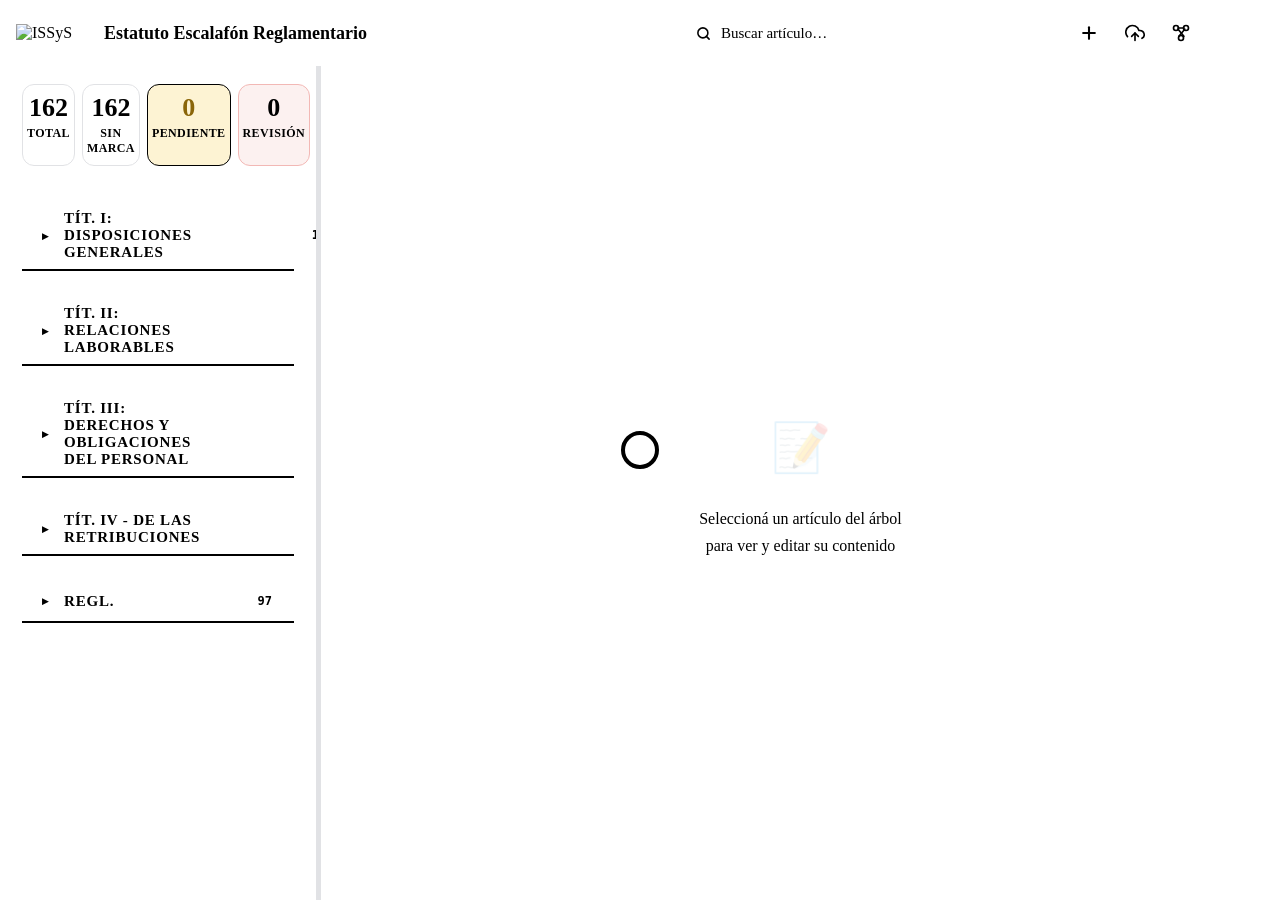
==== commit bfe9ea40: "Encabezado común como norma, fuentes propias y accesibilidad del guardado - Norma de encabezado: log" ====
--- a/public/estatuto/index.html
+++ b/public/estatuto/index.html
@@ -6,9 +6,7 @@
 <title>Estatuto — Sistemas ISSyS</title>
 <meta name="theme-color" content="#4657A0">
 <link rel="icon" type="image/png" href="/shared/marca/issys-isologo.png">
-<link rel="preconnect" href="https://fonts.googleapis.com">
-<link rel="preconnect" href="https://fonts.gstatic.com" crossorigin>
-<link href="https://fonts.googleapis.com/css2?family=Encode+Sans+Condensed:wght@300;400;600;900&family=JetBrains+Mono:wght@400;600;700&display=swap" rel="stylesheet">
+<link rel="stylesheet" href="/shared/fuentes/fuentes.css">
 <style>
 *{box-sizing:border-box;margin:0;padding:0}
 :root{
@@ -440,7 +438,6 @@
   <img class="issys-logo" src="/shared/marca/issys-logo-recorte.png" alt="ISSyS">
   <div class="hdr-info">
     <div class="hdr-title">Estatuto Escalafón Reglamentario</div>
-    <div class="hdr-sub">Instituto de Seguridad Social y Seguros &nbsp;·&nbsp; <span id="versionDisplay"></span></div>
   </div>
   <div class="hdr-search">
     <svg class="hdr-search-ico" width="15" height="15" viewBox="0 0 24 24" fill="none" stroke="currentColor" stroke-width="2.5" stroke-linecap="round" stroke-linejoin="round"><circle cx="11" cy="11" r="8"/><line x1="21" y1="21" x2="16.65" y2="16.65"/></svg>
@@ -2522,7 +2519,7 @@
 tree = buildTree(RAW_DATA);
 renderTree();
 updateStats();
-document.getElementById('versionDisplay').textContent = 'Versión ' + CURRENT_VERSION;
+document.querySelector('.hdr-title').title = 'Versión ' + CURRENT_VERSION; // sin subtítulo en el encabezado (norma común)
 
 // ─────────────────────────────────────────────
 // AUTH
@@ -2718,7 +2715,6 @@
       <img src="/shared/marca/issys-logo-recorte.png" class="ss-hdr-logo" alt="ISSyS">
       <div>
         <div class="ss-hdr-title">Estatuto Escalafón Reglamentario</div>
-        <div class="ss-hdr-sub">Instituto de Seguridad Social y Seguros</div>
       </div>
     </div>
     <div class="ss-hdr-right">
